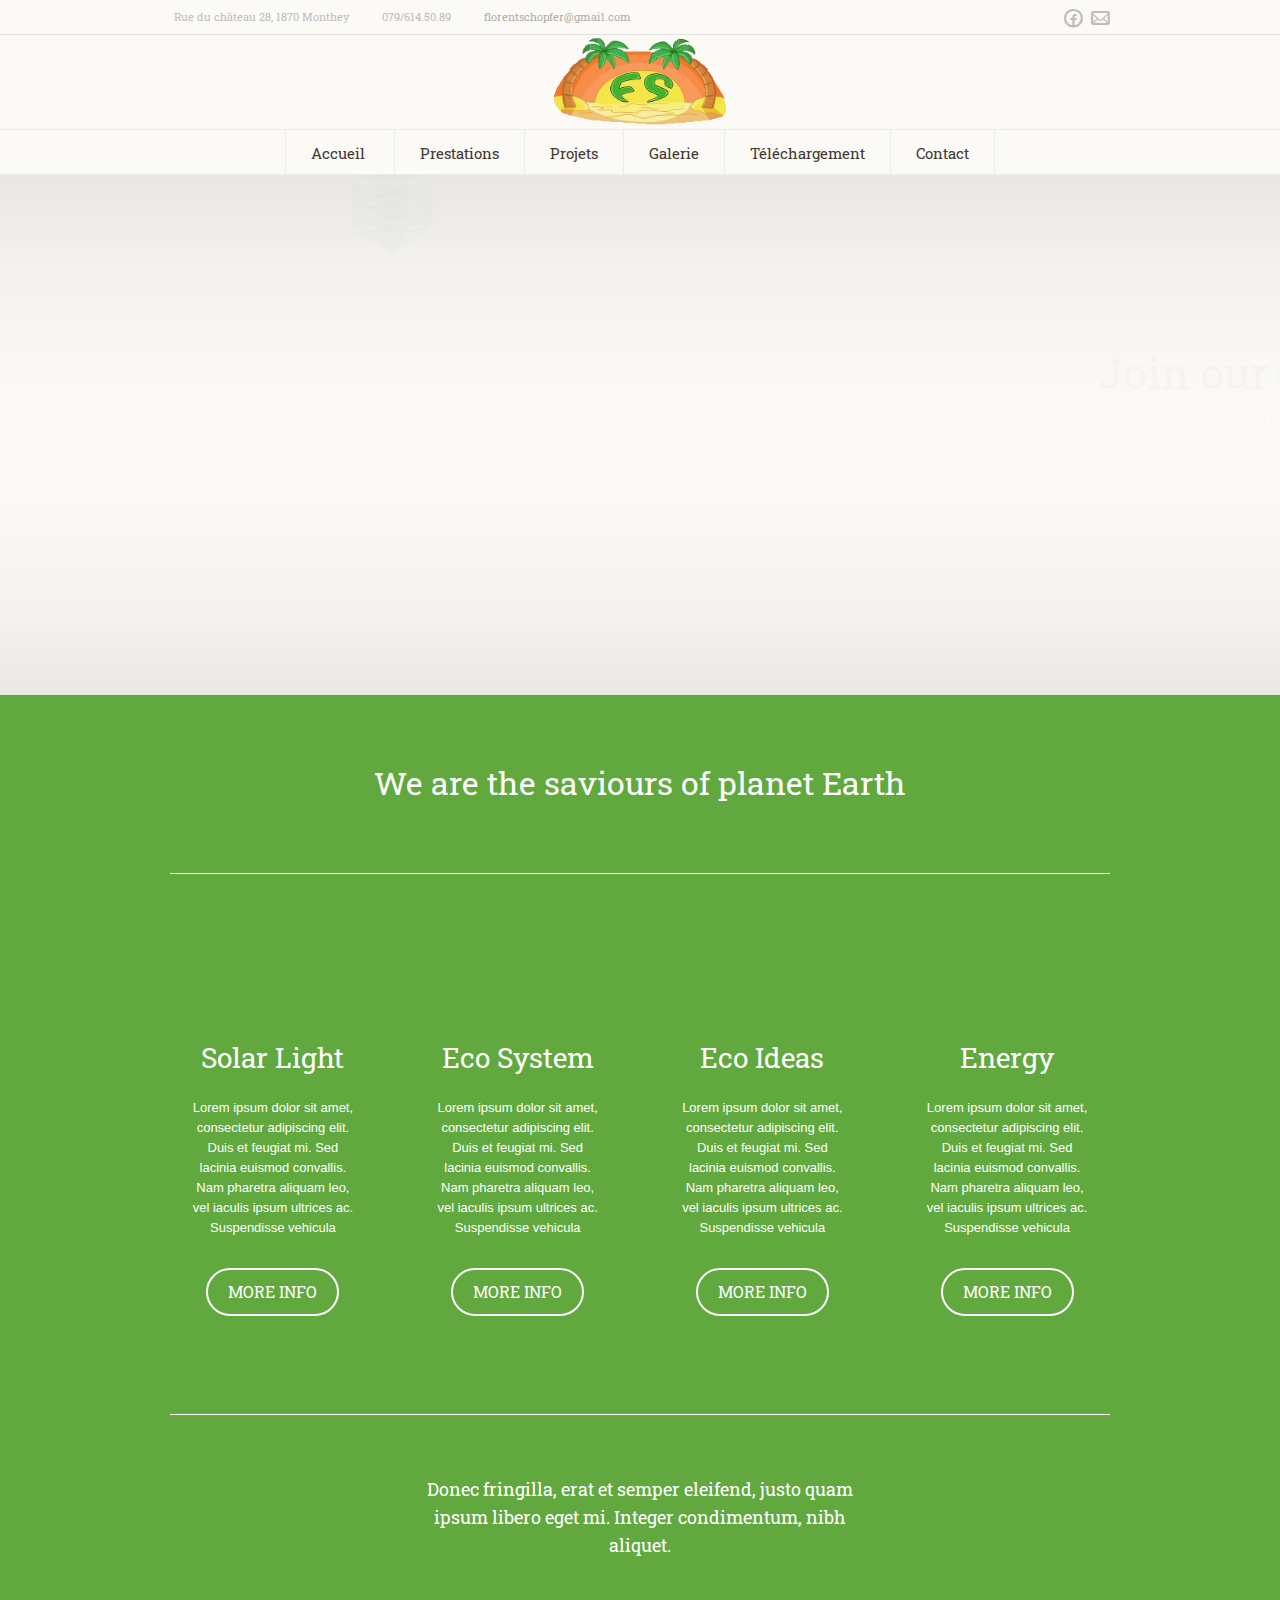
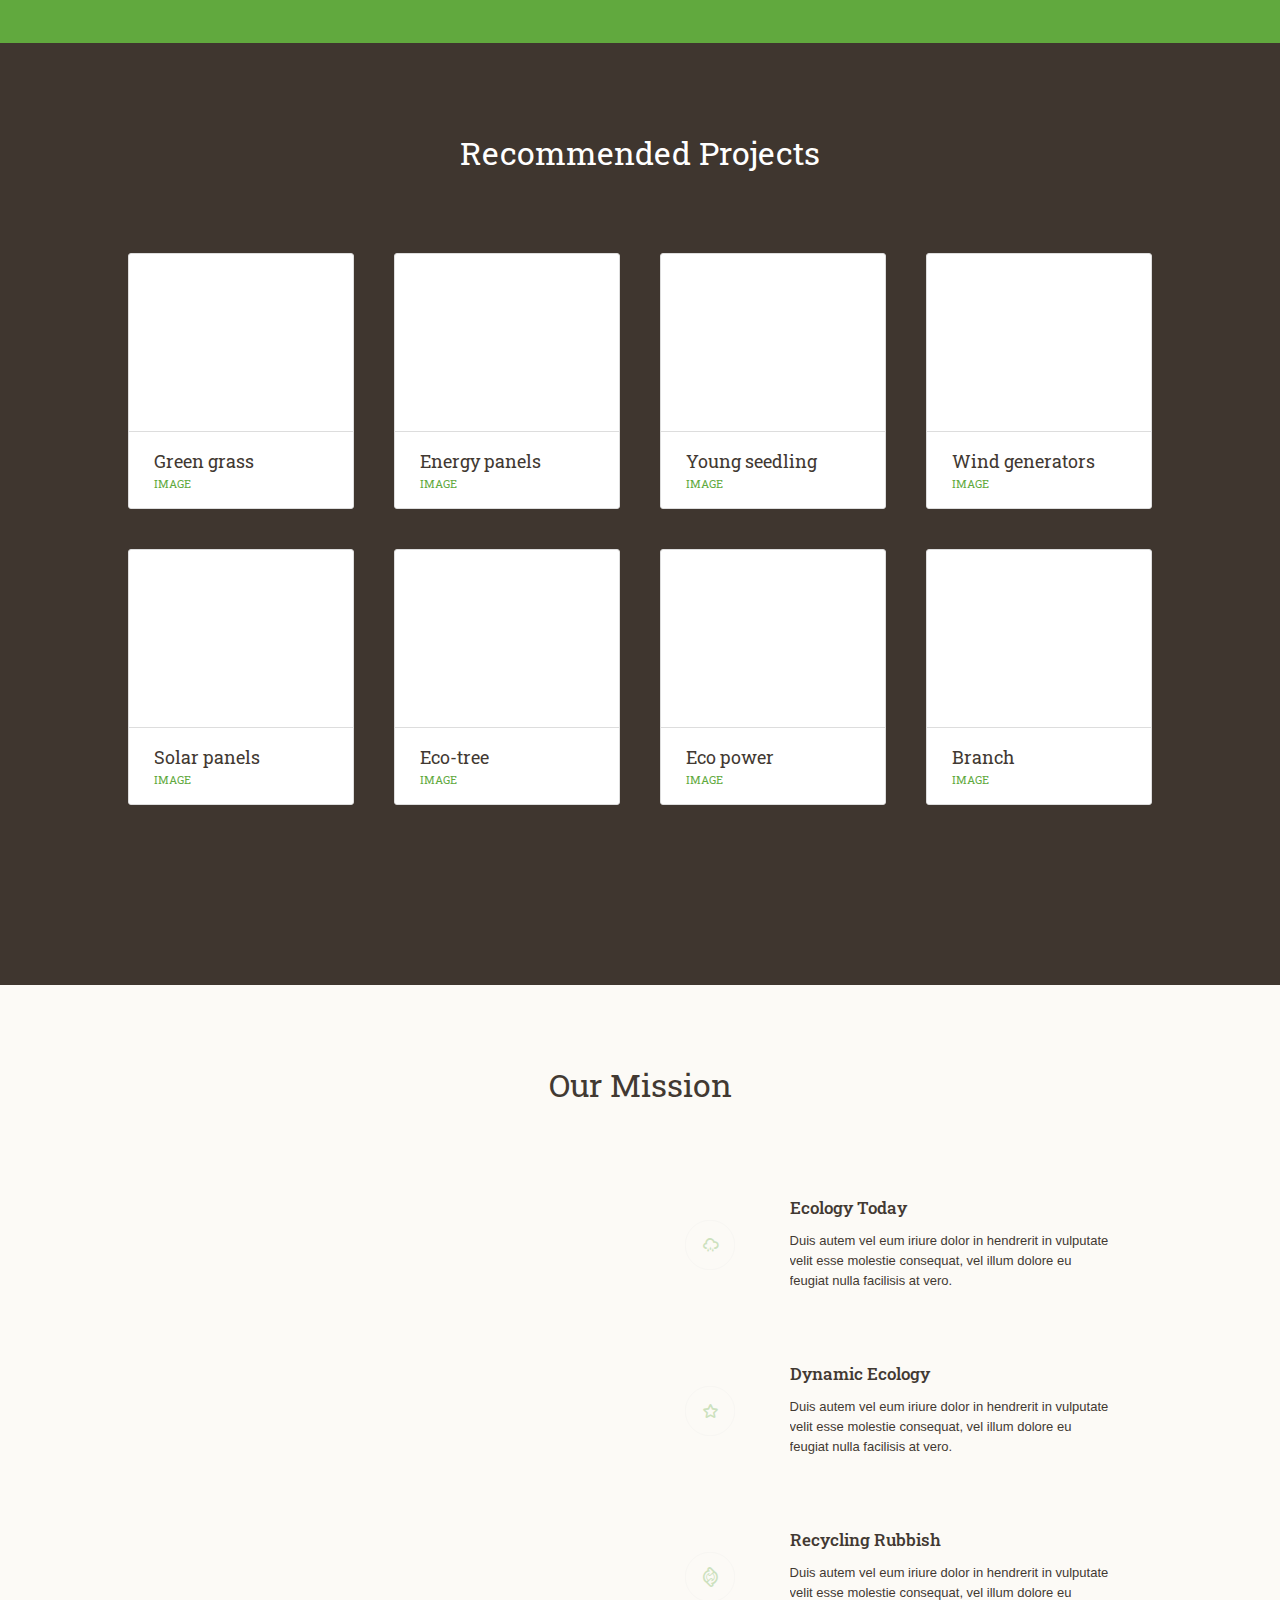
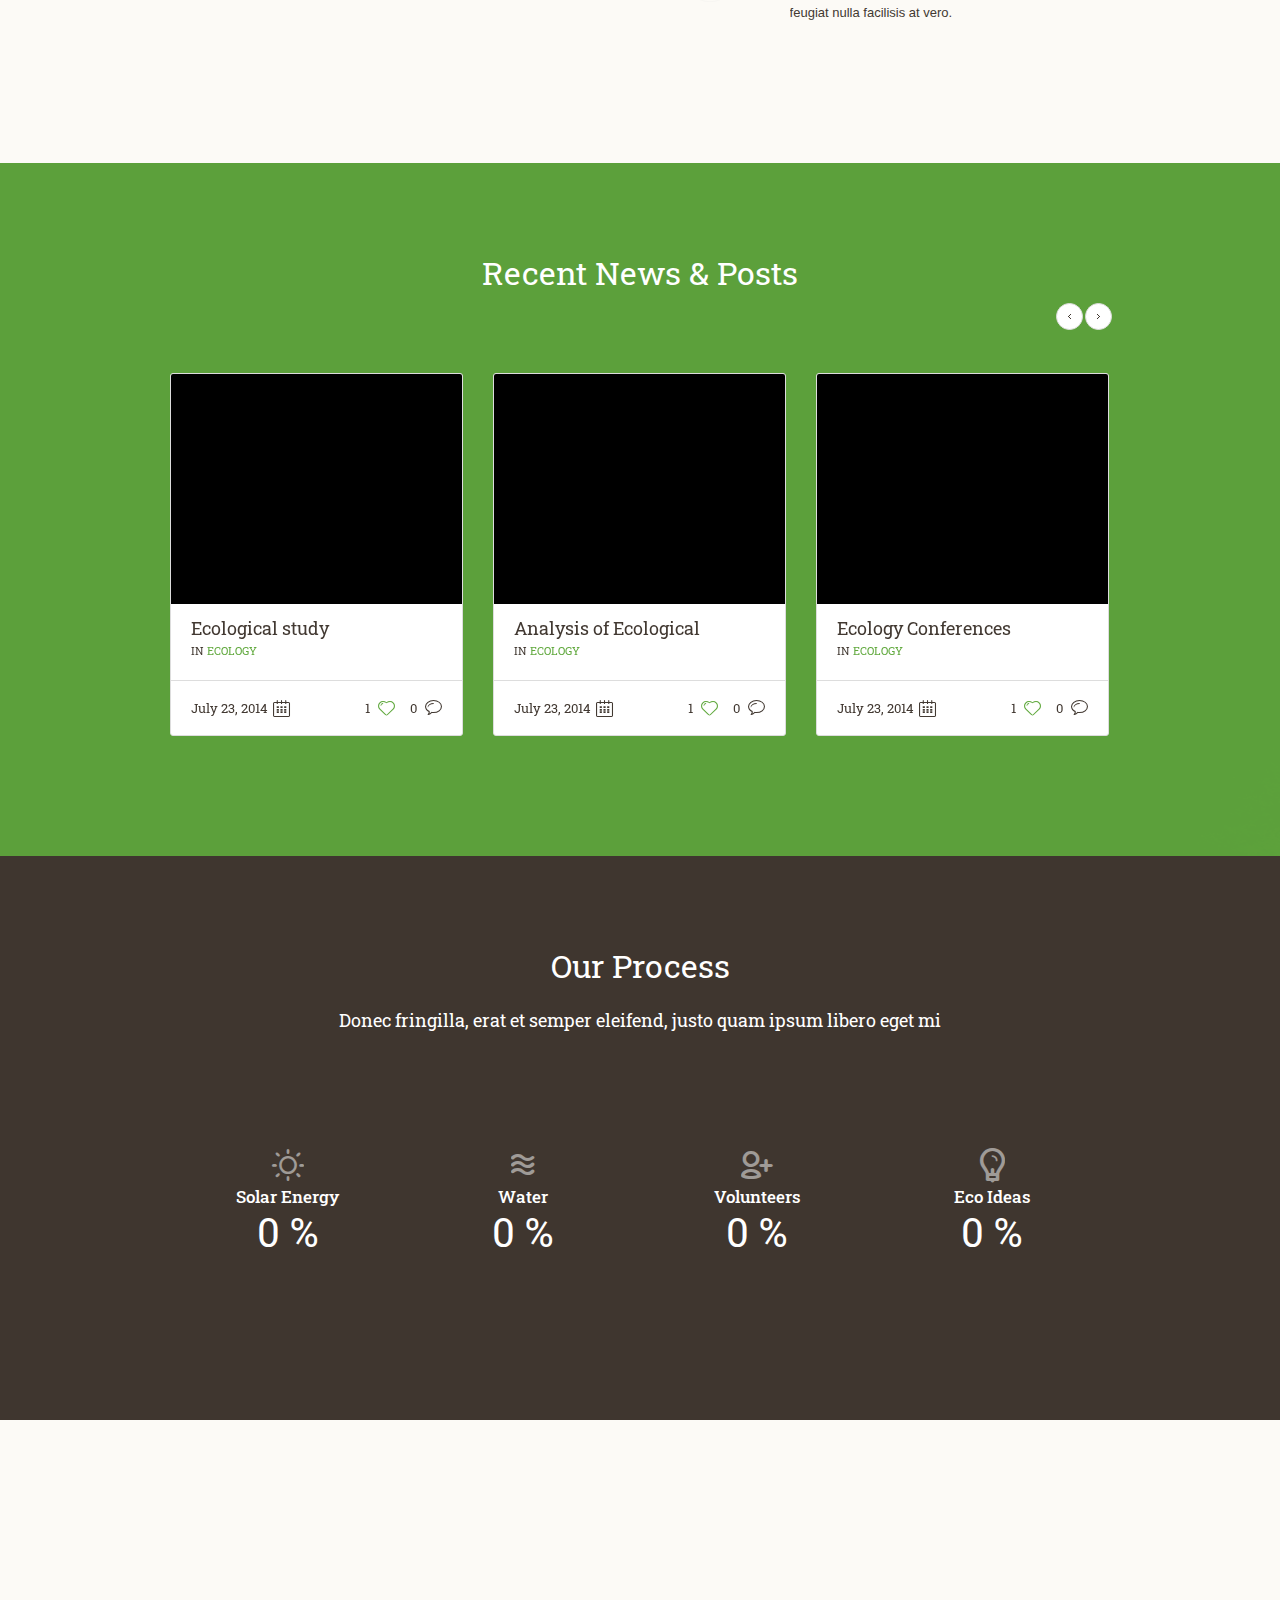
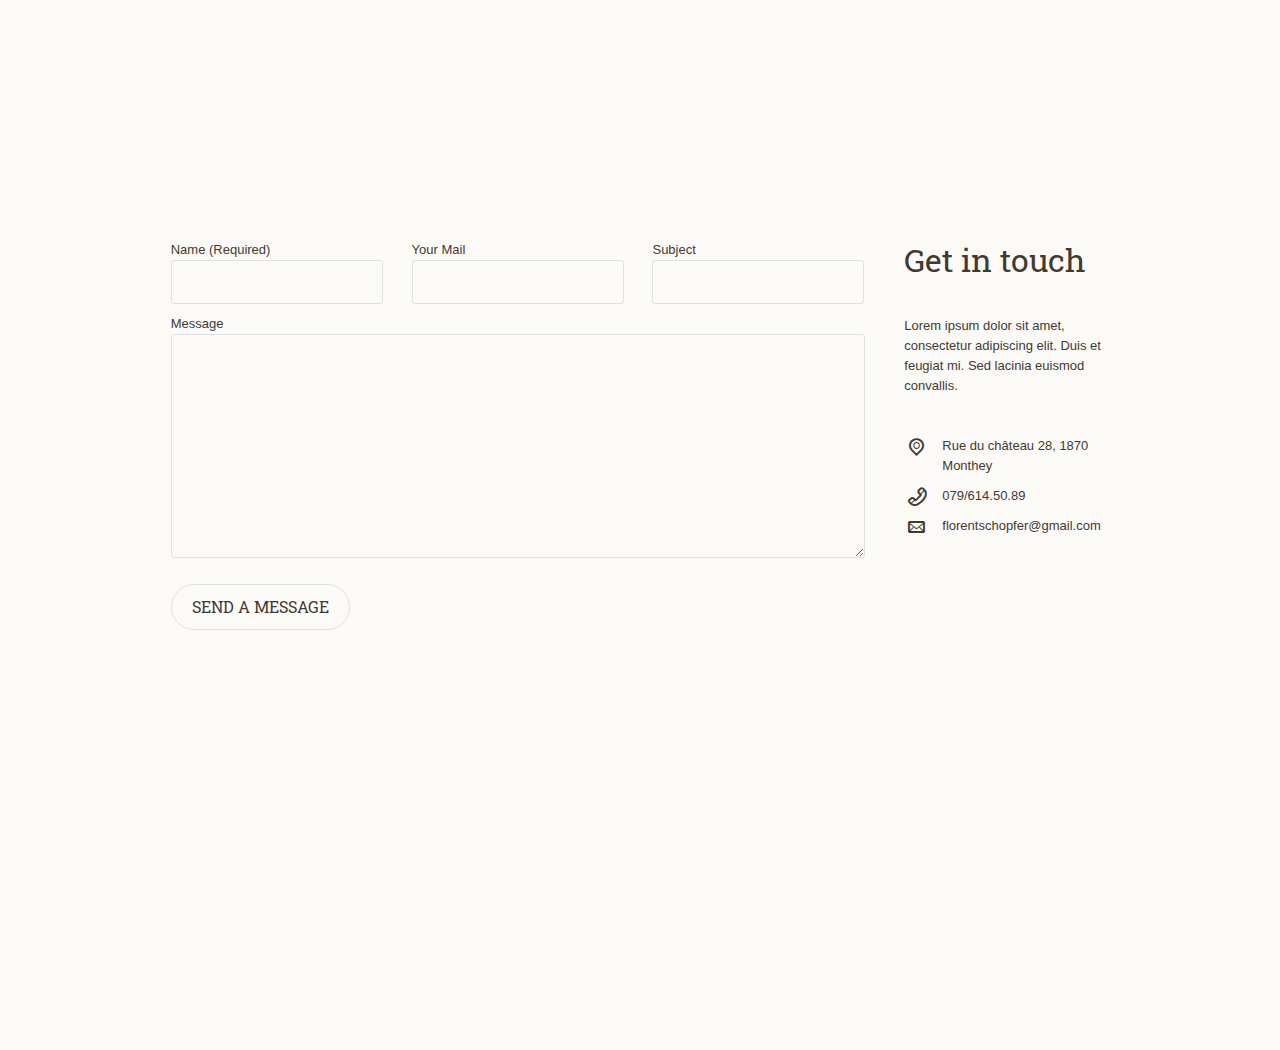
==== index.html @ 7531df8f "Add one page boilerplate" ====
<!DOCTYPE html>
<!--[if IE 8]>
<html class="ie ie8" lang="en-US">
<![endif]-->
<!--[if !(IE 8)]><!-->
<html lang="en-US" class="cmsms_html">
<!--<![endif]-->
	<head>
		<meta charset="UTF-8" />
		<meta name="viewport" content="width=device-width, initial-scale=1, maximum-scale=1" />
		<link rel="shortcut icon" href="img/favicon-2.jpg" type="image/x-icon" />

		<title>Florent Schopfer Paysagiste | Home</title>

		<link rel='stylesheet' href='LayerSlider/css/layerslider.css' type='text/css' media='all' />
		<link rel='stylesheet' href='http://fonts.googleapis.com/css?family=Lato:100,300,regular,700,900%7COpen+Sans:300%7CIndie+Flower:regular%7COswald:300,regular,700&#038;subset=latin,latin-ext' type='text/css' media='all' />
		<link rel='stylesheet' href='css/settings.css' type='text/css' media='all' />
		<link rel='stylesheet' href='css/style.css' type='text/css' media='screen, print' />
		<link rel='stylesheet' href='css/adaptive.css' type='text/css' media='screen, print' />
		<link rel='stylesheet' href='css/retina.css' type='text/css' media='screen' />
		<link rel='stylesheet' href='css/ilightbox.css' type='text/css' media='all' />
		<link rel='stylesheet' href='css/ilightbox-skins/dark-skin.css' type='text/css' media='screen' />
		<link rel='stylesheet' href='css/fontello.css' type='text/css' media='screen' />
		<link rel='stylesheet' href='css/animate.css' type='text/css' media='screen' />
		<link rel='stylesheet' href='css/jquery.isotope.css' type='text/css' media='screen' />
		<!--[if lte IE 9]>
			<link rel='stylesheet' href='css/ie.css' type='text/css' media='screen' />
			<link rel='stylesheet' href='css/econature_fonts_2.css' type='text/css' media='screen' />
			<link rel='stylesheet' href='css/econature_colors_primary_2.css' type='text/css' media='screen' />
			<link rel='stylesheet' href='css/econature_colors_secondary_2.css' type='text/css' media='screen' />
		<![endif]-->

		<link rel='stylesheet' href='css/econature_2.css' type='text/css' media='screen' />
		<link rel='stylesheet' href='http://fonts.googleapis.com/css?family=Roboto+Slab%3A300%2C400%2C700&#038;ver=4.2.1' type='text/css' media='all' />

		<script type='text/javascript' src='js/jquery.js'></script>
		<script type='text/javascript' src='js/jquery-migrate.min.js'></script>

		<style type="text/css">
			.header_mid_inner .logo {
				position:static;
			}

			#footer.cmsms_footer_default .footer_inner {
				min-height:350px;
			}

			.fixed_footer #main {
				margin-bottom:350px;
			}

			#cmsms_row_55476f7fd813b .cmsms_row_outer_parent {
				padding-top: 0px;
			}

			#cmsms_row_55476f7fd813b .cmsms_row_outer_parent {
				padding-bottom: 0px;
			}

			#cmsms_row_55476f7fd813b .cmsms_row_inner.cmsms_row_fullwidth {
				padding-left:0%;
			}
			#cmsms_row_55476f7fd813b .cmsms_row_inner.cmsms_row_fullwidth {
				padding-right:0%;
			}

			#cmsms_row_55476f7fe665b {
				background-color: #61a93e;
			}

			#cmsms_row_55476f7fe665b .cmsms_row_outer_parent {
				padding-top: 68px;
			}

			#cmsms_row_55476f7fe665b .cmsms_row_outer_parent {
				padding-bottom: 30px;
			}

			#cmsms_heading_55476f7fe6836, #cmsms_heading_55476f7fe6836 a {
				font-size:32px;
				text-align:center;
				font-weight:400;
				font-style:normal;
				margin-top:0px;
				margin-bottom:20px;
			}

			#cmsms_divider_55476f7fe68c7 {
				padding-top:50px;
				margin-bottom:40px;
			}

			#cmsms_row_55476f7fe69b2 {
				background-color: #61a93e;
			}

			#cmsms_row_55476f7fe69b2 .cmsms_row_outer_parent {
				padding-top: 24px;
			}

			#cmsms_row_55476f7fe69b2 .cmsms_row_outer_parent {
				padding-bottom: 68px;
			}


			#cmsms_icon_box_55476f7fe6b9f .cmsms_button {
				font-weight:400;
				font-style:normal;
				border-width:2px;
				border-style:solid;
			}

			#cmsms_icon_box_55476f7fe6b9f .cmsms_button:hover {
			}

			#cmsms_icon_box_55476f7fe6e13 .cmsms_button {
				font-weight:400;
				font-style:normal;
				border-width:2px;
				border-style:solid;
			}
			#cmsms_icon_box_55476f7fe6e13 .cmsms_button:hover {
			}

			#cmsms_icon_box_55476f7fe7085 .cmsms_button {
				font-weight:400;
				font-style:normal;
				border-width:2px;
				border-style:solid;
			}

			#cmsms_icon_box_55476f7fe72ea .cmsms_button {
				font-weight:400;
				font-style:normal;
				border-width:2px;
				border-style:solid;
			}

			#cmsms_row_55476f7fe7477 {
				background-color: #61a93e;
			}

			#cmsms_row_55476f7fe7477 .cmsms_row_outer_parent {
				padding-top: 0px;
			}

			#cmsms_row_55476f7fe7477 .cmsms_row_outer_parent {
				padding-bottom: 60px;
			}


			#cmsms_divider_55476f7fe760f {
				padding-top:0px;
				margin-bottom:0px;
			}

			#cmsms_row_55476f7fe76ce {
				background-color: #61a93e;
			}

			#cmsms_row_55476f7fe76ce .cmsms_row_outer_parent {
				padding-top: 0px;
			}

			#cmsms_row_55476f7fe76ce .cmsms_row_outer_parent {
				padding-bottom: 64px;
			}

			#cmsms_heading_55476f7fe78b6, #cmsms_heading_55476f7fe78b6 a {
				text-align:center;
				font-weight:400;
				font-style:normal;
				margin-top:0px;
				margin-bottom:20px;
			}

			#cmsms_row_55476f7fe79d9 {
				background-image: url(img/images/parallax.jpg);
				background-position: top center;
				background-repeat: no-repeat;
				background-attachment: scroll;
				background-size: cover;
			}

			#cmsms_row_55476f7fe79d9 .cmsms_row_outer_parent {
				padding-top: 90px;
			}

			#cmsms_row_55476f7fe79d9 .cmsms_row_outer_parent {
				padding-bottom: 140px;
			}

			#cmsms_row_55476f7fe79d9 .cmsms_row_overlay {
				background-color: #423932;
				opacity: 0.95;
			}

			#cmsms_row_55476f7fe79d9 .cmsms_row_inner.cmsms_row_fullwidth {
				padding-left:10%;
			}

			#cmsms_row_55476f7fe79d9 .cmsms_row_inner.cmsms_row_fullwidth {
				padding-right:10%;
			}

			#cmsms_heading_55476f7fe8035, #cmsms_heading_55476f7fe8035 a {
				color:#ffffff; color:rgba(255, 255, 255, 1);
				font-size:32px;
				text-align:center;
				font-weight:400;
				font-style:normal;
				margin-top:0px;
				margin-bottom:80px;
			}

			#cmsms_row_55476f800297b .cmsms_row_outer_parent {
				padding-top: 80px;
			}

			#cmsms_row_55476f800297b .cmsms_row_outer_parent {
				padding-bottom: 50px;
			}

			#cmsms_heading_55476f8002b57, #cmsms_heading_55476f8002b57 a {
				color:#423932; color:rgba(66, 57, 50, 1);
				font-size:32px;
				text-align:center;
				font-weight:400;
				font-style:normal;
				margin-top:0px;
				margin-bottom:20px;
			}

			#cmsms_row_55476f8002c47 .cmsms_row_outer_parent {
				padding-top: 20px;
			}

			#cmsms_row_55476f8002c47 .cmsms_row_outer_parent {
				padding-bottom: 120px;
			}


			#cmsms_icon_list_items_55476f8003424.cmsms_icon_list_items .cmsms_icon_list_item:before {
				left:49.5px;
			}

			#cmsms_icon_list_items_55476f8003424.cmsms_icon_list_type_block .cmsms_icon_list_item:before {
				width:1px;
			}

			#cmsms_icon_list_items_55476f8003424 .cmsms_icon_list_icon {
				border-width:1px;
				width:100px;
				height:100px;
				-webkit-border-radius:50%;
				-moz-border-radius:50%;
				border-radius:50%;
			}

			#cmsms_icon_list_items_55476f8003424 .cmsms_icon_list_icon:before {
				font-size:30px;
				line-height:98px;
			}

			.cmsms_icon_list_items.cmsms_color_type_icon #cmsms_icon_list_item_55476f8003526 .cmsms_icon_list_icon:before {
				color:#61a93e;
			}

			.cmsms_icon_list_items.cmsms_color_type_icon #cmsms_icon_list_item_55476f8003526:hover .cmsms_icon_list_icon {
				background-color:#61a93e;
			}

			.cmsms_icon_list_items.cmsms_color_type_icon #cmsms_icon_list_item_55476f8003526:hover .cmsms_icon_list_icon:before {
				color:inherit;
			}

			.cmsms_icon_list_items.cmsms_color_type_icon #cmsms_icon_list_item_55476f8003629 .cmsms_icon_list_icon:before {
				color:#61a93e;
			}

			.cmsms_icon_list_items.cmsms_color_type_icon #cmsms_icon_list_item_55476f8003629:hover .cmsms_icon_list_icon {
				background-color:#61a93e;
			}

			.cmsms_icon_list_items.cmsms_color_type_icon #cmsms_icon_list_item_55476f8003629:hover .cmsms_icon_list_icon:before {
				color:inherit;
			}

			.cmsms_icon_list_items.cmsms_color_type_icon #cmsms_icon_list_item_55476f800372e .cmsms_icon_list_icon:before {
				color:#61a93e;
			}

			.cmsms_icon_list_items.cmsms_color_type_icon #cmsms_icon_list_item_55476f800372e:hover .cmsms_icon_list_icon {
				background-color:#61a93e;
			}

			.cmsms_icon_list_items.cmsms_color_type_icon #cmsms_icon_list_item_55476f800372e:hover .cmsms_icon_list_icon:before {
				color:inherit;
			}

			#cmsms_row_55476f8003957 {
				background-color: #61a93e;
				background-image: url(img/images/parallax_wood.jpg);
				background-position: top center;
				background-repeat: no-repeat;
				background-attachment: scroll;
				background-size: cover;
			}

			#cmsms_row_55476f8003957 .cmsms_row_outer_parent {
				padding-top: 90px;
			}

			#cmsms_row_55476f8003957 .cmsms_row_outer_parent {
				padding-bottom: 100px;
			}

			#cmsms_row_55476f8003957 .cmsms_row_overlay {
				background-color: #61a93e;
				opacity: 0.95;
			}

			#cmsms_heading_55476f8003fc4, #cmsms_heading_55476f8003fc4 a {
				color:#ffffff; color:rgba(255, 255, 255, 1);
				font-size:32px;
				text-align:center;
				font-weight:400;
				font-style:normal;
				margin-top:0px;
				margin-bottom:0px;
			}

			#cmsms_row_55476f80157ce {
				background-image: url(img/images/parallax_two.jpg);
				background-position: top center;
				background-repeat: no-repeat;
				background-attachment: scroll;
				background-size: cover;
			}

			#cmsms_row_55476f80157ce .cmsms_row_outer_parent {
				padding-top: 90px;
			}

			#cmsms_row_55476f80157ce .cmsms_row_outer_parent {
				padding-bottom: 100px;
			}

			#cmsms_row_55476f80157ce .cmsms_row_overlay {
				background-color: #423932;
				opacity: 0.95;
			}

			#cmsms_heading_55476f8015e36, #cmsms_heading_55476f8015e36 a {
				color:#ffffff; color:rgba(255, 255, 255, 1);
				font-size:32px;
				text-align:center;
				font-weight:400;
				font-style:normal;
				margin-top:0px;
				margin-bottom:20px;
			}

			#cmsms_heading_55476f8015ee5, #cmsms_heading_55476f8015ee5 a {
				color:#ffffff; color:rgba(255, 255, 255, 1);
				text-align:center;
				font-weight:400;
				font-style:normal;
				margin-top:0px;
				margin-bottom:80px;
			}

			#cmsms_row_55476f8016320 .cmsms_row_outer_parent {
				padding-top: 0px;
			}

			#cmsms_row_55476f8016320 .cmsms_row_outer_parent {
				padding-bottom: 0px;
			}

			#cmsms_row_55476f8016320 .cmsms_row_inner.cmsms_row_fullwidth {
				padding-left:0%;
			}
			#cmsms_row_55476f8016320 .cmsms_row_inner.cmsms_row_fullwidth {
				padding-right:0%;
			}

			#google_map_55476f8016594{
				height: 370px;
			}

			#cmsms_row_55476f8016670 .cmsms_row_outer_parent {
				padding-top: 50px;
			}

			#cmsms_row_55476f8016670 .cmsms_row_outer_parent {
				padding-bottom: 60px;
			}

			#cmsms_heading_55476f8017383, #cmsms_heading_55476f8017383 a {
				font-size:32px;
				text-align:left;
				font-weight:400;
				font-style:normal;
				margin-top:0px;
				margin-bottom:36px;
			}

			#cmsms_divider_55476f801749b {
				padding-top:0px;
				margin-bottom:20px;
			}
			 #cmsms_icon_list_items_55476f8017515 {
				padding-left:38px;
			}

			#cmsms_icon_list_items_55476f8017515 .cmsms_icon_list_item:before {
				font-size:18px;
				left:-38px;
			}
		</style>
	</head>
	<body>
	<!-- _________________________ Start Page _________________________ -->
	<div id="page" class="csstransition cmsms_liquid fixed_header fixed_footer enable_header_top enable_header_bottom enable_header_centered hfeed site">
		<!-- _________________________ Start Main _________________________ -->
		<div id="main">
		<!-- _________________________ Start Header _________________________ -->
			<header id="header">
				<div class="header_top" data-height="35">
					<div class="header_top_outer">
						<div class="header_top_inner">
							<div class="header_top_right"><div class="header_top_aligner"></div>
								<div class="social_wrap">
									<div class="social_wrap_inner">
										<ul>
											<li><a href="https://www.facebook.com/florentschopferpaysagiste" class="cmsms-icon-facebook-circled-1" title=""></a></li>
											<li><a href="#" class="cmsms-icon-mail" title=""></a></li>
										</ul>
									</div>
								</div>
							</div>
							<div class="header_top_left">
								<div class="header_top_aligner"></div>
								<div class="meta_wrap">
									<div class="">
										Rue du château 28, <span class="postal-code">1870</span> <span class="locality">Monthey</span>
									</div>
									<div class="">079/614.50.89</div>
									<div class=""><a href="mailto:florentschopfer@gmail.com">florentschopfer@gmail.com</a></div>
								</div>
							</div>
							<div class="cl"></div>
						</div>
					</div>
					<div class="header_top_but closed">
						<span class="cmsms_bot_arrow">
							<span></span>
						</span>
					</div>
				</div>
				<div class="header_mid" data-height="95">
					<div class="header_mid_outer">
						<div class="header_mid_inner">
							<div class="logo_wrap">
								<a href="onepage-index.html" title="Eco Nature OnePage" class="logo">
									<img src="img/logo2.png" alt="Eco Nature OnePage" />
									<img class="logo_retina" src="img/logo-big2.png" alt="Eco Nature OnePage" width="177" height="40" />
								</a>
							</div>
						</div>
					</div>
				</div>
				<div class="header_bot" data-height="45">
					<div class="header_bot_outer">
						<div class="header_bot_inner">
							<div class="resp_nav_wrap">
								<div class="resp_nav_wrap_inner">
									<div class="resp_nav_content">
										<a class="responsive_nav cmsms-icon-menu-2" href="javascript:void(0);"></a>
									</div>
								</div>
							</div>
							<!-- _________________________ Start Navigation _________________________ -->
							<nav role="navigation">
								<div class="menu-one-page-container">
									<ul id="navigation" class="navigation">
										<li class="menu-item">
											<a href="#home">
												<span>Accueil</span>
											</a>
											<ul class="sub-menu">
												<li class="current_page_item"><a href="index.html"><span>Présentation</span></a></li>
												<li><a href="onepage-index.html"><span>Qualifications</span></a></li>
											</ul>
										</li>
										<li class="menu-item"><a href="#about"><span>Prestations</span></a></li>
										<li class="menu-item"><a href="#projects"><span>Projets</span></a></li>
										<li class="menu-item"><a href="#mission"><span>Galerie</span></a></li>
										<li class="menu-item"><a href="#posts"><span>Téléchargement</span></a></li>
										<li class="menu-item"><a href="#contacts"><span>Contact</span></a></li>
									</ul>
								</div>
								<div class="cl"></div>
							</nav>
							<!-- _________________________ Finish Navigation _________________________ -->
						</div>
					</div>
				</div>
			</header>
		<!-- _________________________ Finish Header _________________________ -->
		<!-- _________________________ Start Middle _________________________ -->
			<div id="middle">
				<div class="middle_inner">
			<!--_________________________ Start Content _________________________ -->
					<div id="cmsms_row_55476f7fd813b" class="cmsms_row cmsms_color_scheme_default">
						<div id="home" class="cmsms_row_outer_parent">
							<div class="cmsms_row_outer">
								<div class="cmsms_row_inner cmsms_row_fullwidth">
									<div class="cmsms_row_margin">
										<div class="cmsms_column one_first">
											<div class="cmsms_slider">
												<script type="text/javascript">var lsjQuery = jQuery;</script>
												<script type="text/javascript">
													lsjQuery(document).ready(function(){
														if(typeof lsjQuery.fn.layerSlider == "undefined") { lsShowNotice('layerslider_1','jquery'); }
															else { lsjQuery("#layerslider_1").layerSlider({
																navStartStop: false,
																navButtons: false,
																showCircleTimer: false,
																skinsPath: 'LayerSlider/assets/skins/'
															})}
													});
												</script>
												<div id="layerslider_1" class="ls-wp-container" style="width:1920px;height:780px;margin:0 auto;">
													<div class="ls-slide" data-ls="slidedelay:9500;transition2d:5;">
														<img src="LayerSlider/img/blank.gif" data-src="LayerSlider/img/eco.jpg" class="ls-bg" alt="eco" />
														<div class="ls-l" style="top:412px;left:888px;padding-top:15px;padding-right:25px;padding-bottom:15px;padding-left:25px;font-family:roboto slab;font-size:14px;color:#ffffff;background:#61a93e;border-radius:500px;white-space: nowrap;" data-ls="offsetxin:0;offsetyin:600;durationin:3000;delayin:5000;offsetxout:0;">GO SHOP!</div>
														<img class="ls-l" style="top:115px;left:436px;white-space: nowrap;" data-ls="offsetxin:0;offsetyin:-500;durationin:2500;offsetxout:-800;durationout:3800;showuntil:1400;" src="LayerSlider/img/blank.gif" data-src="LayerSlider/img/light.png" alt="">
														<p class="ls-l" style="top:255px;left:845px;font-family:roboto slab;font-size:64px;color:#61a93e;white-space: nowrap;" data-ls="offsetxin:0;offsetyin:-3000;durationin:3000;delayin:5000;offsetxout:0;">Shop</p>
														<p class="ls-l" style="top:347px;left:387px;font-family:roboto slab;font-size:30px;color:#423932;white-space: nowrap;" data-ls="offsetxin:-2000;durationin:3000;delayin:5000;offsetxout:0;">Charity shops help raise millions of dollars </p>
														<p class="ls-l" style="top:251px;left:604px;font-family:roboto slab;font-size:64px;color:#423932;white-space: nowrap;" data-ls="offsetxin:-2000;durationin:3000;delayin:5000;offsetxout:0;">Charity </p>
														<img class="ls-l" style="top:141px;left:1098px;white-space: nowrap;" data-ls="offsetyin:-800;durationin:3000;delayin:5000;offsetxout:0;" src="LayerSlider/img/blank.gif" data-src="LayerSlider/img/t-shirts_eco.png" alt="">
														<img class="ls-l" style="top:644px;left:1158px;white-space: nowrap;" data-ls="offsetxin:0;durationin:3000;delayin:5000;offsetxout:0;" src="LayerSlider/img/blank.gif" data-src="LayerSlider/img/shadow.png" alt="">
														<div class="ls-l layer_button" style="top:416px;left:864px;padding-top:15px;padding-right:25px;padding-bottom:15px;padding-left:25px;font-family:roboto slab;font-size:14px;color:#ffffff;background:#61a93e;border-radius:500px;white-space: nowrap;" data-ls="offsetxin:0;offsetyin:400;durationin:3400;offsetyout:1000;durationout:1500;showuntil:2000;">DONATE NOW!</div>
														<p class="ls-l" style="top:254px;left:867px;font-family:roboto slab;font-size:64px;color:#423932;white-space: nowrap;" data-ls="offsetxin:800;durationin:2500;offsetxout:0;offsetyout:-1000;durationout:3000;showuntil:2000;">Join our </p>
														<p class="ls-l" style="top:256px;left:1133px;font-family:roboto slab;font-size:64px;color:#61a93e;white-space: nowrap;" data-ls="offsetxin:800;durationin:2500;offsetxout:0;offsetyout:-1000;durationout:3000;showuntil:2000;">Campaign!</p>
														<p class="ls-l" style="top:342px;left:866px;font-family:roboto slab;font-size:36px;color:#423932;white-space: nowrap;" data-ls="offsetxin:1000;durationin:3000;offsetxout:1000;durationout:2000;showuntil:2000;">Donation so far: </p>
														<p class="ls-l" style="top:343px;left:1144px;font-family:roboto slab;font-size:36px;color:#61a93e;white-space: nowrap;" data-ls="offsetxin:0;offsetyin:1000;durationin:3000;skewxin:45;scalexin:0;scaleyin:0;offsetxout:1000;durationout:2000;showuntil:2000;">$450 000</p>
														<img class="ls-l" style="top:646px;left:459px;white-space: nowrap;" data-ls="offsetxin:0;durationin:3800;offsetxout:0;durationout:2000;showuntil:200;" src="LayerSlider/img/blank.gif" data-src="LayerSlider/img/shadow.png" alt="">
														<img class="ls-l" style="top:68px;left:69px;white-space: nowrap;" data-ls="offsetxin:0;durationin:2500;offsetxout:0;parallaxlevel:2;" src="LayerSlider/img/blank.gif" data-src="LayerSlider/img/cloud-one.png" alt="">
														<img class="ls-l" style="top:97px;left:645px;white-space: nowrap;" data-ls="offsetxin:0;durationin:3000;offsetxout:0;parallaxlevel:2;" src="LayerSlider/img/blank.gif" data-src="LayerSlider/img/cloud-two.png" alt="">
														<img class="ls-l" style="top:29px;left:1344px;white-space: nowrap;" data-ls="offsetxin:0;durationin:3500;offsetxout:0;parallaxlevel:2;" src="LayerSlider/img/blank.gif" data-src="LayerSlider/img/cloud-one.png" alt="">
													</div>
													<div class="ls-slide" data-ls="slidedelay:9000;transition2d:5;">
														<img src="LayerSlider/img/blank.gif" data-src="LayerSlider/img/eco.jpg" class="ls-bg" alt="eco" />
														<div class="ls-l" style="top:412px;left:888px;padding-top:15px;padding-right:25px;padding-bottom:15px;padding-left:25px;font-family:roboto slab;font-size:14px;color:#ffffff;background:#61a93e;border-radius:500px;white-space: nowrap;" data-ls="offsetxin:0;offsetyin:600;durationin:3000;delayin:5000;offsetxout:0;">GO SHOP!</div>
														<img class="ls-l" style="top:115px;left:436px;white-space: nowrap;" data-ls="offsetxin:0;offsetyin:-500;durationin:2500;offsetxout:-800;durationout:3800;showuntil:1400;" src="LayerSlider/img/blank.gif" data-src="LayerSlider/img/light.png" alt="">
														<p class="ls-l" style="top:255px;left:845px;font-family:roboto slab;font-size:64px;color:#61a93e;white-space: nowrap;" data-ls="offsetxin:0;offsetyin:-3000;durationin:3000;delayin:5000;">Shop</p>
														<p class="ls-l" style="top:347px;left:387px;font-family:roboto slab;font-size:30px;color:#423932;white-space: nowrap;" data-ls="offsetxin:-2000;durationin:3000;delayin:5000;offsetxout:0;">Charity shops help raise millions of dollars </p>
														<p class="ls-l" style="top:251px;left:604px;font-family:roboto slab;font-size:64px;color:#423932;white-space: nowrap;" data-ls="offsetxin:-2000;durationin:3000;delayin:5000;offsetxout:0;">Charity </p>
														<img class="ls-l" style="top:141px;left:1098px;white-space: nowrap;" data-ls="offsetyin:-800;durationin:3000;delayin:5000;offsetxout:0;" src="LayerSlider/img/blank.gif" data-src="LayerSlider/img/t-shirts_eco.png" alt="">
														<img class="ls-l" style="top:644px;left:1158px;white-space: nowrap;" data-ls="offsetxin:0;durationin:17000;" src="LayerSlider/img/blank.gif" data-src="LayerSlider/img/shadow.png" alt="">
														<div class="ls-l layer_button" style="top:416px;left:864px;padding-top:15px;padding-right:25px;padding-bottom:15px;padding-left:25px;font-family:roboto slab;font-size:14px;color:#ffffff;background:#61a93e;border-radius:500px;white-space: nowrap;" data-ls="offsetxin:0;offsetyin:400;durationin:3400;offsetyout:1000;durationout:1500;showuntil:2000;">DONATE NOW!</div>
														<p class="ls-l" style="top:254px;left:867px;font-family:roboto slab;font-size:64px;color:#423932;white-space: nowrap;" data-ls="offsetxin:800;durationin:2500;offsetxout:0;offsetyout:-1000;durationout:3000;showuntil:2000;">Join our </p>
														<p class="ls-l" style="top:256px;left:1133px;font-family:roboto slab;font-size:64px;color:#61a93e;white-space: nowrap;" data-ls="offsetxin:800;durationin:2500;offsetxout:0;offsetyout:-1000;durationout:3000;showuntil:2000;">Campaign!</p>
														<p class="ls-l" style="top:342px;left:866px;font-family:roboto slab;font-size:36px;color:#423932;white-space: nowrap;" data-ls="offsetxin:1000;durationin:3000;offsetxout:1000;durationout:2000;showuntil:2000;">Donation so far: </p>
														<p class="ls-l" style="top:343px;left:1144px;font-family:roboto slab;font-size:36px;color:#61a93e;white-space: nowrap;" data-ls="offsetxin:0;offsetyin:1000;durationin:3000;skewxin:45;scalexin:0;scaleyin:0;offsetxout:1000;durationout:2000;showuntil:2000;">$450 000</p>
														<img class="ls-l" style="top:646px;left:459px;white-space: nowrap;" data-ls="offsetxin:0;durationin:3800;offsetxout:0;durationout:2000;showuntil:200;" src="LayerSlider/img/blank.gif" data-src="LayerSlider/img/shadow.png" alt="">
														<img class="ls-l" style="top:68px;left:69px;white-space: nowrap;" data-ls="offsetxin:0;durationin:2500;parallaxlevel:2;" src="LayerSlider/img/blank.gif" data-src="LayerSlider/img/cloud-one.png" alt="">
														<img class="ls-l" style="top:97px;left:645px;white-space: nowrap;" data-ls="offsetxin:0;durationin:3000;parallaxlevel:2;" src="LayerSlider/img/blank.gif" data-src="LayerSlider/img/cloud-two.png" alt="">
														<img class="ls-l" style="top:29px;left:1344px;white-space: nowrap;" data-ls="offsetxin:0;durationin:3500;parallaxlevel:2;" src="LayerSlider/img/blank.gif" data-src="LayerSlider/img/cloud-one.png" alt="">
													</div>
												</div>
											</div>
										</div>
									</div>
								</div>
							</div>
						</div>
					</div>
					<div id="cmsms_row_55476f7fe665b" class="cmsms_row cmsms_color_scheme_first">
						<div id="about" class="cmsms_row_outer_parent">
							<div class="cmsms_row_outer">
								<div class="cmsms_row_inner">
									<div class="cmsms_row_margin">
										<div class="cmsms_column one_first">
											<h1 id="cmsms_heading_55476f7fe6836" class="cmsms_heading">We are the saviours of planet Earth</h1>
											<div id="cmsms_divider_55476f7fe68c7" class="cmsms_divider solid"></div>
										</div>
									</div>
								</div>
							</div>
						</div>
					</div>
					<div id="cmsms_row_55476f7fe69b2" class="cmsms_row cmsms_color_scheme_first">
						<div class="cmsms_row_outer_parent">
							<div class="cmsms_row_outer">
								<div class="cmsms_row_inner">
									<div class="cmsms_row_margin">
										<div class="cmsms_column one_fourth">
											<div id="cmsms_icon_box_55476f7fe6b9f" class="cmsms_icon_box cmsms_box_centered cmsms-icon-cloud-sun">
												<div class="icon_box_inner">
													<h1>Solar Light</h1>
													<div class="icon_box_text">
														<p>Lorem ipsum dolor sit amet, consectetur adipiscing elit. Duis et feugiat mi. Sed lacinia euismod convallis. Nam pharetra aliquam leo, vel iaculis ipsum ultrices ac. Suspendisse vehicula</p>
													</div>
													<a href="#" class="cmsms_button icon_box_button">More info</a>
												</div>
											</div>
										</div>
										<div class="cmsms_column one_fourth">
											<div id="cmsms_icon_box_55476f7fe6e13" class="cmsms_icon_box cmsms_box_centered cmsms-icon-feather-1">
												<div class="icon_box_inner">
													<h1>Eco System</h1>
													<div class="icon_box_text">
														<p>Lorem ipsum dolor sit amet, consectetur adipiscing elit. Duis et feugiat mi. Sed lacinia euismod convallis. Nam pharetra aliquam leo, vel iaculis ipsum ultrices ac. Suspendisse vehicula</p>
													</div>
													<a href="#" class="cmsms_button icon_box_button">More info</a>
												</div>
											</div>
										</div>
										<div class="cmsms_column one_fourth">
											<div id="cmsms_icon_box_55476f7fe7085" class="cmsms_icon_box cmsms_box_centered cmsms-icon-lightbulb-1">
												<div class="icon_box_inner">
													<h1>Eco Ideas</h1>
														<div class="icon_box_text">
														<p>Lorem ipsum dolor sit amet, consectetur adipiscing elit. Duis et feugiat mi. Sed lacinia euismod convallis. Nam pharetra aliquam leo, vel iaculis ipsum ultrices ac. Suspendisse vehicula</p>
														</div>
													<a href="#" class="cmsms_button icon_box_button">More info</a>
												</div>
											</div>
										</div>
										<div class="cmsms_column one_fourth">
											<div id="cmsms_icon_box_55476f7fe72ea" class="cmsms_icon_box cmsms_box_centered cmsms-icon-flash-outline">
												<div class="icon_box_inner">
													<h1>Energy</h1>
													<div class="icon_box_text">
														<p>Lorem ipsum dolor sit amet, consectetur adipiscing elit. Duis et feugiat mi. Sed lacinia euismod convallis. Nam pharetra aliquam leo, vel iaculis ipsum ultrices ac. Suspendisse vehicula</p>
													</div>
													<a href="#" class="cmsms_button icon_box_button">More info</a>
												</div>
											</div>
										</div>
									</div>
								</div>
							</div>
						</div>
					</div>
					<div id="cmsms_row_55476f7fe7477" class="cmsms_row cmsms_color_scheme_first">
						<div class="cmsms_row_outer_parent">
							<div class="cmsms_row_outer">
								<div class="cmsms_row_inner">
									<div class="cmsms_row_margin">
										<div class="cmsms_column one_first">
											<div id="cmsms_divider_55476f7fe760f" class="cmsms_divider solid"></div>
										</div>
									</div>
								</div>
							</div>
						</div>
					</div>
					<div id="cmsms_row_55476f7fe76ce" class="cmsms_row cmsms_color_scheme_first">
						<div class="cmsms_row_outer_parent">
							<div class="cmsms_row_outer">
								<div class="cmsms_row_inner">
									<div class="cmsms_row_margin">
										<div class="cmsms_column one_fourth"></div>
										<div class="cmsms_column one_half">
											<h3 id="cmsms_heading_55476f7fe78b6" class="cmsms_heading">Donec fringilla, erat et semper eleifend, justo quam ipsum libero eget mi. Integer condimentum, nibh aliquet.</h3>
										</div>
										<div class="cmsms_column one_fourth"></div>
									</div>
								</div>
							</div>
						</div>
					</div>
					<div id="cmsms_row_55476f7fe79d9" class="cmsms_row cmsms_color_scheme_second" data-stellar-background-ratio="0.5">
						<div id="projects" class="cmsms_row_outer_parent">
							<div class="cmsms_row_overlay"></div>
							<div class="cmsms_row_outer">
								<div class="cmsms_row_inner cmsms_row_fullwidth">
									<div class="cmsms_row_margin">
										<div class="cmsms_column one_first">
											<h1 id="cmsms_heading_55476f7fe8035" class="cmsms_heading">Recommended Projects</h1>
											<div class="cmsms_wrap_portfolio entry-summary" id="portfolio_55476f7fe80ee" data-meta="title,categories,rollover">
												<script type="text/javascript">
													jQuery(document).ready(function () {
														(function ($) {
															if ($('#portfolio_55476f7fe80ee').find('article').length == '0') {
																return false;
															}


															startPortfolio(
																'55476f7fe80ee',
																'grid',
																'perfect',
																'date',
																'DESC',
																'10',
																''
															);
														} )(jQuery);
													} );
												</script>
												<div class="portfolio grid large_gap perfect cmsms_4">
												<!--_________________________ Start Standard Project _________________________ -->
													<article class="project" data-category="image">
														<div class="project_outer">
															<figure class="cmsms_img_rollover_wrap preloader">
																<img width="580" height="460" src="img/images/Green-Grass-small.jpg" class="full-width" alt="Green grass" title="Green grass" />
																<div class="cmsms_img_rollover">
																	<a href="img/images/Green-Grass-full.jpg" rel="ilightbox[147_55476f7fea308]" title="Green grass" class="cmsms_image_link">
																		<span class="cmsms-icon-search-7"></span>
																	</a>
																	<a href="open-project.html" title="Green grass" class="cmsms_open_link">
																		<span class="cmsms-icon-attach-6"></span>
																	</a>
																</div>
															</figure>
															<div class="project_inner">
																<header class="cmsms_project_header entry-header">
																	<h3 class="cmsms_project_title entry-title">
																		<a href="open-project.html">Green grass</a>
																	</h3>
																</header>
																<div class="cmsms_project_cont_info entry-meta">
																	<span class="cmsms_project_category">
																		<a href="open-project.html" rel="tag">Image</a>
																	</span>
																</div>
															</div>
															<div class="cl"></div>
														</div>
													</article>
													<!--_________________________ Finish Standard Project _________________________ -->
													<!--_________________________ Start Standard Project _________________________ -->
													<article class="project" data-category="image">
														<div class="project_outer">
															<figure class="cmsms_img_rollover_wrap preloader">
																<img width="580" height="460" src="img/images/energy-panels-small.jpg" class="full-width" alt="Energy panels" title="Energy panels" />
																<div class="cmsms_img_rollover">
																	<a href="img/images/energy-panels-full.jpg" rel="ilightbox[144_55476f7febd8f]" title="Energy panels" class="cmsms_image_link">
																		<span class="cmsms-icon-search-7"></span>
																	</a>
																	<a href="open-project.html" title="Energy panels" class="cmsms_open_link">
																		<span class="cmsms-icon-attach-6"></span>
																	</a>
																</div>
															</figure>
															<div class="project_inner">
																<header class="cmsms_project_header entry-header">
																	<h3 class="cmsms_project_title entry-title">
																		<a href="open-project.html">Energy panels</a>
																	</h3>
																</header>
																<div class="cmsms_project_cont_info entry-meta">
																	<span class="cmsms_project_category">
																		<a href="open-project.html" rel="tag">Image</a>
																	</span>
																</div>
															</div>
															<div class="cl"></div>
														</div>
													</article>
													<!--_________________________ Finish Standard Project _________________________ -->
													<!--_________________________ Start Standard Project _________________________ -->
													<article class="project" data-category="image">
														<div class="project_outer">
															<figure class="cmsms_img_rollover_wrap preloader">
																<img width="580" height="460" src="img/images/Young-seedling-growing-in-sunlight-small.jpg" class="full-width" alt="Young seedling" title="Young seedling" />
																<div class="cmsms_img_rollover">
																	<a href="img/images/Young-seedling-growing-in-sunlight-full.jpg" rel="ilightbox[142_55476f7fed65c]" title="Young seedling" class="cmsms_image_link">
																		<span class="cmsms-icon-search-7"></span>
																	</a>
																	<a href="open-project.html" title="Young seedling" class="cmsms_open_link">
																		<span class="cmsms-icon-attach-6"></span>
																	</a>
																</div>
															</figure>
															<div class="project_inner">
																<header class="cmsms_project_header entry-header">
																	<h3 class="cmsms_project_title entry-title">
																		<a href="open-project.html">Young seedling</a>
																	</h3>
																</header>
																<div class="cmsms_project_cont_info entry-meta">
																	<span class="cmsms_project_category">
																		<a href="open-project.html" rel="tag">Image</a>
																	</span>
																</div>
															</div>
															<div class="cl"></div>
														</div>
													</article>
													<!--_________________________ Finish Standard Project _________________________ -->
													<!--_________________________ Start Standard Project _________________________ -->
													<article class="project" data-category="image">
														<div class="project_outer">
															<figure class="cmsms_img_rollover_wrap preloader">
																<img width="580" height="460" src="img/images/Wind_generators_turbines_on_sunset_summer_landscape-small.jpg" class="full-width" alt="Wind generators" title="Wind generators" />
																<div class="cmsms_img_rollover">
																	<a href="img/images/Wind_generators_turbines_on_sunset_summer_landscape-full.jpg" rel="ilightbox[139_55476f7fef115]" title="Wind generators" class="cmsms_image_link">
																		<span class="cmsms-icon-search-7"></span>
																	</a>
																	<a href="open-project.html" title="Wind generators" class="cmsms_open_link">
																		<span class="cmsms-icon-attach-6"></span>
																	</a>
																</div>
															</figure>
															<div class="project_inner">
																<header class="cmsms_project_header entry-header">
																	<h3 class="cmsms_project_title entry-title">
																		<a href="open-project.html">Wind generators</a>
																	</h3>
																</header>
																<div class="cmsms_project_cont_info entry-meta">
																	<span class="cmsms_project_category">
																		<a href="open-project.html" rel="tag">Image</a>
																	</span>
																</div>
															</div>
															<div class="cl"></div>
														</div>
													</article>
													<!--_________________________ Finish Standard Project _________________________ -->
													<!--_________________________ Start Standard Project _________________________ -->
													<article class="project" data-category="image">
														<div class="project_outer">
															<figure class="cmsms_img_rollover_wrap preloader">
																<img width="580" height="460" src="img/images/solar-panels-small.jpg" class="full-width" alt="Solar panels" title="Solar panels" />
																<div class="cmsms_img_rollover">
																	<a href="img/images/solar-panels-full.jpg" rel="ilightbox[58_55476f7ff0a7d]" title="Solar panels" class="cmsms_image_link">
																		<span class="cmsms-icon-search-7"></span>
																	</a>
																	<a href="open-project.html" title="Solar panels" class="cmsms_open_link">
																		<span class="cmsms-icon-attach-6"></span>
																	</a>
																</div>
															</figure>
															<div class="project_inner">
																<header class="cmsms_project_header entry-header">
																	<h3 class="cmsms_project_title entry-title">
																		<a href="open-project.html">Solar panels</a>
																	</h3>
																</header>
																<div class="cmsms_project_cont_info entry-meta">
																	<span class="cmsms_project_category">
																		<a href="open-project.html" rel="tag">Image</a>
																	</span>
																</div>
															</div>
															<div class="cl"></div>
														</div>
													</article>
													<!--_________________________ Finish Standard Project _________________________ -->
													<!--_________________________ Start Standard Project _________________________ -->
													<article class="project" data-category="image">
														<div class="project_outer">
															<figure class="cmsms_img_rollover_wrap preloader">
																<img width="580" height="460" src="img/images/eco-tree-small.jpg" class="full-width" alt="Eco-tree" title="Eco-tree" />
																<div class="cmsms_img_rollover">
																	<a href="img/images/eco-tree-full.jpg" rel="ilightbox[55_55476f7ff237f]" title="Eco-tree" class="cmsms_image_link">
																		<span class="cmsms-icon-search-7"></span>
																	</a>
																	<a href="open-project.html" title="Eco-tree" class="cmsms_open_link">
																		<span class="cmsms-icon-attach-6"></span>
																	</a>
																</div>
															</figure>
															<div class="project_inner">
																<header class="cmsms_project_header entry-header">
																	<h3 class="cmsms_project_title entry-title">
																		<a href="open-project.html">Eco-tree</a>
																	</h3>
																</header>
																<div class="cmsms_project_cont_info entry-meta">
																	<span class="cmsms_project_category">
																		<a href="open-project.html" rel="tag">Image</a>
																	</span>
																</div>
															</div>
															<div class="cl"></div>
														</div>
													</article>
													<!--_________________________ Finish Standard Project _________________________ -->
													<!--_________________________ Start Standard Project _________________________ -->
													<article class="project" data-category="image">
														<div class="project_outer">
															<figure class="cmsms_img_rollover_wrap preloader">
																<img width="580" height="460" src="img/images/Eco-power-wind-turbines-at-sunset-small.jpg" class="full-width" alt="Eco power" title="Eco power" />
																<div class="cmsms_img_rollover">
																	<a href="img/images/Eco-power-wind-turbines-at-sunset-full.jpg" rel="ilightbox[52_55476f7ff3cb7]" title="Eco power" class="cmsms_image_link">
																		<span class="cmsms-icon-search-7"></span>
																	</a>
																	<a href="open-project.html" title="Eco power" class="cmsms_open_link">
																		<span class="cmsms-icon-attach-6"></span>
																	</a>
																</div>
															</figure>
															<div class="project_inner">
																<header class="cmsms_project_header entry-header">
																	<h3 class="cmsms_project_title entry-title">
																		<a href="open-project.html">Eco power</a>
																	</h3>
																</header>
																<div class="cmsms_project_cont_info entry-meta">
																	<span class="cmsms_project_category">
																		<a href="open-project.html" rel="tag">Image</a>
																	</span>
																</div>
															</div>
															<div class="cl"></div>
														</div>
													</article>
													<!--_________________________ Finish Standard Project _________________________ -->
													<!--_________________________ Start Standard Project _________________________ -->
													<article class="project" data-category="image">
														<div class="project_outer">
															<figure class="cmsms_img_rollover_wrap preloader">
																<img width="580" height="460" src="img/images/branch-small.jpg" class="full-width" alt="Branch" title="Branch" />
																<div class="cmsms_img_rollover">
																	<a href="img/images/branch-full.jpg" rel="ilightbox[49_55476f8001447]" title="Branch" class="cmsms_image_link">
																		<span class="cmsms-icon-search-7"></span>
																	</a>
																	<a href="open-project.html" title="Branch" class="cmsms_open_link">
																		<span class="cmsms-icon-attach-6"></span>
																	</a>
																</div>
															</figure>
															<div class="project_inner">
																<header class="cmsms_project_header entry-header">
																	<h3 class="cmsms_project_title entry-title">
																		<a href="open-project.html">Branch</a>
																	</h3>
																</header>
																<div class="cmsms_project_cont_info entry-meta">
																	<span class="cmsms_project_category">
																		<a href="open-project.html" rel="tag">Image</a>
																	</span>
																</div>
															</div>
															<div class="cl"></div>
														</div>
													</article>
													<!--_________________________ Finish Standard Project _________________________ -->
												</div>
												<div class="cmsms_wrap_more_projects"></div>
											</div>
										</div>
									</div>
								</div>
							</div>
						</div>
					</div>
					<div id="cmsms_row_55476f800297b" class="cmsms_row cmsms_color_scheme_default">
						<div id="mission" class="cmsms_row_outer_parent">
							<div class="cmsms_row_outer">
								<div class="cmsms_row_inner">
									<div class="cmsms_row_margin">
										<div class="cmsms_column one_first">
											<h1 id="cmsms_heading_55476f8002b57" class="cmsms_heading">Our Mission</h1>
										</div>
									</div>
								</div>
							</div>
						</div>
					</div>
					<div id="cmsms_row_55476f8002c47" class="cmsms_row cmsms_color_scheme_default">
						<div class="cmsms_row_outer_parent">
							<div class="cmsms_row_outer">
								<div class="cmsms_row_inner">
									<div class="cmsms_row_margin">
										<div class="cmsms_column one_half">
											<div class="aligncenter">
												<div class="cmsms_img  cmsms_image_c" data-animation="fadeInUpBig" data-delay="0">
													<img src="img/images/plant_shadow1.jpg" alt="" />
												</div>
											</div>
										</div>
										<div class="cmsms_column one_half">
											<ul id="cmsms_icon_list_items_55476f8003424" class="cmsms_icon_list_items cmsms_icon_list_type_block cmsms_icon_list_pos_left cmsms_color_type_icon">
												<li id="cmsms_icon_list_item_55476f8003526" class="cmsms_icon_list_item">
													<div class="cmsms_icon_list_item_inner">
														<div class="cmsms_icon_list_icon_wrap">
															<span class="cmsms_icon_list_icon cmsms-icon-drizzle"></span>
														</div>
														<div class="cmsms_icon_list_item_content">
															<h4 class="cmsms_icon_list_item_title">Ecology Today</h4>
															<div class="cmsms_icon_list_item_text">
																<p>Duis autem vel eum iriure dolor in hendrerit in vulputate velit esse molestie consequat, vel illum dolore eu feugiat nulla facilisis at vero.</p>
															</div>
														</div>
													</div>
												</li>
												<li id="cmsms_icon_list_item_55476f8003629" class="cmsms_icon_list_item">
													<div class="cmsms_icon_list_item_inner">
														<div class="cmsms_icon_list_icon_wrap">
															<span class="cmsms_icon_list_icon cmsms-icon-star"></span>
														</div>
														<div class="cmsms_icon_list_item_content">
															<h4 class="cmsms_icon_list_item_title"> Dynamic Ecology</h4>
															<div class="cmsms_icon_list_item_text">
																<p>Duis autem vel eum iriure dolor in hendrerit in vulputate velit esse molestie consequat, vel illum dolore eu feugiat nulla facilisis at vero.</p>
															</div>
														</div>
													</div>
												</li>
												<li id="cmsms_icon_list_item_55476f800372e" class="cmsms_icon_list_item">
													<div class="cmsms_icon_list_item_inner">
														<div class="cmsms_icon_list_icon_wrap">
															<span class="cmsms_icon_list_icon cmsms-icon-arrows-cw-outline"></span>
														</div>
														<div class="cmsms_icon_list_item_content">
															<h4 class="cmsms_icon_list_item_title">Recycling Rubbish</h4>
															<div class="cmsms_icon_list_item_text">
																<p>Duis autem vel eum iriure dolor in hendrerit in vulputate velit esse molestie consequat, vel illum dolore eu feugiat nulla facilisis at vero.</p>
															</div>
														</div>
													</div>
												</li>
											</ul>
										</div>
									</div>
								</div>
							</div>
						</div>
					</div>
					<div id="cmsms_row_55476f8003957" class="cmsms_row cmsms_color_scheme_second" data-stellar-background-ratio="0.5">
						<div id="posts" class="cmsms_row_outer_parent">
							<div class="cmsms_row_overlay"></div>
							<div class="cmsms_row_outer">
								<div class="cmsms_row_inner">
									<div class="cmsms_row_margin">
										<div class="cmsms_column one_first">
											<h1 id="cmsms_heading_55476f8003fc4" class="cmsms_heading">Recent News &amp; Posts</h1>
											<div class="cmsms_posts_slider" >
												<script type="text/javascript">
													jQuery(document).ready(function () {
														var container = jQuery('.cmsms_slider_55476f800406d');
															containerWidth = container.width(),
															firstPost = container.find('article'),
															postMinWidth = Number(firstPost.css('minWidth').replace('px', '')),
															postThreeColumns = (postMinWidth * 4) - 1;
															postTwoColumns = (postMinWidth * 3) - 1;
															postOneColumns = (postMinWidth * 2) - 1;


														jQuery('.cmsms_slider_55476f800406d').owlCarousel( {
															items : 4,
															itemsDesktop : false,
															itemsDesktopSmall : [postThreeColumns,3],
															itemsTablet : [postTwoColumns,2],
															itemsMobile : [postOneColumns,1],
															transitionStyle : false,
															rewindNav : true,
															slideSpeed : 200,
															paginationSpeed : 800,
															rewindSpeed : 1000, autoPlay : 5000, stopOnHover : true,
															autoHeight : true,
															addClassActive : true,
															responsiveBaseWidth : '.cmsms_slider_55476f800406d',
															pagination : false,
															navigation : true,
															navigationText : [ "<span class=\"cmsms_prev_arrow\"></span>", "<span class=\"cmsms_next_arrow\"></span>" ]
														} );
													} );
												</script>
												<div id="cmsms_owl_carousel_55476f800406d" class="cmsms_owl_slider cmsms_slider_55476f800406d">
													<div>
											<!--_________________________ Start Image Article _________________________ -->
														<article class="post">
															<span class="cmsms_slider_post_format_img cmsms-icon-photo"></span>
															<div class="cmsms_slider_post_cont">
																<figure class="cmsms_img_rollover_wrap preloader">
																	<img width="580" height="460" src="img/images/Ecological-study-small.jpg" class="full-width" alt="Ecological study" title="Ecological study" />
																	<div class="cmsms_img_rollover">
																		<a href="img/images/Ecological-study-full.jpg" rel="ilightbox[201_55476f80054e8]" title="Ecological study" class="cmsms_image_link">
																			<span class="cmsms-icon-search-7"></span>
																		</a>
																		<a href="open-post.html" title="Ecological study" class="cmsms_open_link">
																			<span class="cmsms-icon-attach-6"></span>
																		</a>
																	</div>
																</figure>
																<header class="cmsms_slider_post_header entry-header">
																	<h3 class="cmsms_slider_post_title entry-title">
																		<a href="open-post.html">Ecological study</a>
																	</h3>
																</header>
																<div class="cmsms_slider_post_cont_info entry-meta">
																	<span class="cmsms_slider_post_category">In <a href="open-post.html" rel="category tag">Ecology</a></span>
																</div>
																<footer class="cmsms_slider_post_footer entry-meta">
																	<div class="cmsms_slider_post_meta_info">
																		<a class="cmsms_slider_post_comments cmsms-icon-comment-6" href="#" title="Comment on Ecological study">0</a>
																		<a href="#" onclick="return false;" id="cmsmsLike-201" class="cmsmsLike active cmsms-icon-heart-7">
																			<span>1</span>
																		</a>
																		<abbr class="published cmsms_slider_post_date cmsms-icon-calendar-8" title="July 23, 2014">July 23, 2014</abbr>
																	</div>
																</footer>
															</div>
														</article>
											<!--_________________________ Finish Image Article _________________________ -->
													</div>
													<div>
													<!--_________________________ Start Image Article _________________________ -->
														<article class="post">
															<span class="cmsms_slider_post_format_img cmsms-icon-photo"></span>
															<div class="cmsms_slider_post_cont">
																<figure class="cmsms_img_rollover_wrap preloader">
																	<img width="580" height="460" src="img/images/Analysis-of-Ecological-small.jpg" class="full-width" alt="Analysis of Ecological" title="Analysis of Ecological" />
																	<div class="cmsms_img_rollover">
																		<a href="img/images/Analysis-of-Ecological-full.jpg" rel="ilightbox[198_55476f80076c8]" title="Analysis of Ecological" class="cmsms_image_link">
																			<span class="cmsms-icon-search-7"></span>
																		</a>
																		<a href="open-post.html" title="Analysis of Ecological" class="cmsms_open_link">
																			<span class="cmsms-icon-attach-6"></span>
																		</a>
																	</div>
																</figure>
																<header class="cmsms_slider_post_header entry-header">
																	<h3 class="cmsms_slider_post_title entry-title">
																		<a href="open-post.html">Analysis of Ecological</a>
																	</h3>
																</header>
																<div class="cmsms_slider_post_cont_info entry-meta">
																	<span class="cmsms_slider_post_category">In <a href="open-post.html" rel="category tag">Ecology</a></span>
																</div>
																<footer class="cmsms_slider_post_footer entry-meta">
																	<div class="cmsms_slider_post_meta_info">
																		<a class="cmsms_slider_post_comments cmsms-icon-comment-6" href="#" title="Comment on Analysis of Ecological">0</a>
																		<a href="#" onclick="return false;" id="cmsmsLike-198" class="cmsmsLike active cmsms-icon-heart-7">
																			<span>1</span>
																		</a>
																		<abbr class="published cmsms_slider_post_date cmsms-icon-calendar-8" title="July 23, 2014">July 23, 2014</abbr>
																	</div>
																</footer>
															</div>
														</article>
													<!--_________________________ Finish Image Article _________________________ -->
													</div>
													<div>
													<!--_________________________ Start Image Article _________________________ -->
														<article class="post">
															<span class="cmsms_slider_post_format_img cmsms-icon-photo"></span>
															<div class="cmsms_slider_post_cont">
																<figure class="cmsms_img_rollover_wrap preloader">
																	<img width="580" height="460" src="img/images/Ecology-Conferences-small.jpg" class="full-width" alt="Ecology Conferences" title="Ecology Conferences" />
																	<div class="cmsms_img_rollover">
																		<a href="img/images/Ecology-Conferences-full.jpg" rel="ilightbox[195_55476f800976c]" title="Ecology Conferences" class="cmsms_image_link">
																			<span class="cmsms-icon-search-7"></span>
																		</a>
																		<a href="open-post.html" title="Ecology Conferences" class="cmsms_open_link">
																			<span class="cmsms-icon-attach-6"></span>
																		</a>
																	</div>
																</figure>
																<header class="cmsms_slider_post_header entry-header">
																	<h3 class="cmsms_slider_post_title entry-title">
																		<a href="open-post.html">Ecology Conferences</a>
																	</h3>
																</header>
																<div class="cmsms_slider_post_cont_info entry-meta">
																	<span class="cmsms_slider_post_category">In <a href="open-post.html" rel="category tag">Ecology</a></span>
																</div>
																<footer class="cmsms_slider_post_footer entry-meta">
																	<div class="cmsms_slider_post_meta_info">
																		<a class="cmsms_slider_post_comments cmsms-icon-comment-6" href="#" title="Comment on Ecology Conferences">0</a>
																		<a href="#" onclick="return false;" id="cmsmsLike-195" class="cmsmsLike active cmsms-icon-heart-7">
																			<span>1</span>
																		</a>
																		<abbr class="published cmsms_slider_post_date cmsms-icon-calendar-8" title="July 23, 2014">July 23, 2014</abbr>
																	</div>
																</footer>
															</div>
														</article>
													<!--_________________________ Finish Image Article _________________________ -->
													</div>
													<div>
													<!--_________________________ Start Image Article _________________________ -->
														<article class="post">
															<span class="cmsms_slider_post_format_img cmsms-icon-photo"></span>
															<div class="cmsms_slider_post_cont">
																<figure class="cmsms_img_rollover_wrap preloader">
																	<img width="580" height="460" src="img/images/Morning-dew-small.jpg" class="full-width" alt="Morning dew" title="Morning dew" /><div class="cmsms_img_rollover">
																		<a href="img/images/Morning-dew-full.jpg" rel="ilightbox[188_55476f800b77c]" title="Morning dew" class="cmsms_image_link">
																			<span class="cmsms-icon-search-7"></span>
																		</a>
																		<a href="open-post.html" title="Morning dew" class="cmsms_open_link">
																			<span class="cmsms-icon-attach-6"></span>
																		</a>
																	</div>
																</figure>
																<header class="cmsms_slider_post_header entry-header">
																	<h3 class="cmsms_slider_post_title entry-title">
																		<a href="open-post.html">Morning dew</a>
																	</h3>
																</header>
																<div class="cmsms_slider_post_cont_info entry-meta">
																	<span class="cmsms_slider_post_category">In <a href="open-post.html" rel="category tag">Ecology</a></span>
																</div>
																<footer class="cmsms_slider_post_footer entry-meta">
																	<div class="cmsms_slider_post_meta_info">
																		<a class="cmsms_slider_post_comments cmsms-icon-comment-6" href="#" title="Comment on Morning dew">0</a>
																		<a href="#" onclick="return false;" id="cmsmsLike-188" class="cmsmsLike active cmsms-icon-heart-7">
																			<span>1</span>
																		</a>
																		<abbr class="published cmsms_slider_post_date cmsms-icon-calendar-8" title="July 23, 2014">July 23, 2014</abbr>
																	</div>
																</footer>
															</div>
														</article>
													<!--_________________________ Finish Image Article _________________________ -->
													</div>
												</div>
											</div>
										</div>
									</div>
								</div>
							</div>
						</div>
					</div>
					<div id="cmsms_row_55476f80157ce" class="cmsms_row cmsms_color_scheme_third" data-stellar-background-ratio="0.5">
						<div class="cmsms_row_outer_parent">
							<div class="cmsms_row_overlay"></div>
							<div class="cmsms_row_outer">
								<div class="cmsms_row_inner">
									<div class="cmsms_row_margin">
										<div class="cmsms_column one_first">
											<h1 id="cmsms_heading_55476f8015e36" class="cmsms_heading">Our Process</h1>
											<h3 id="cmsms_heading_55476f8015ee5" class="cmsms_heading">Donec fringilla, erat et semper eleifend, justo quam ipsum libero eget mi</h3>
											<div class="cmsms_stats stats_mode_counters stats_type_circles stats_noborder"><div class="cmsms_stat_wrap one_fourth">
													<div id="cmsms_stat_55476f801600e" class="cmsms_stat stat_has_titleicon" data-percent="86" data-bar-color="#ffffff">
														<div class="cmsms_stat_inner cmsms-icon-light-up">
															<span class="cmsms_stat_title">Solar Energy</span>
															<span class="cmsms_stat_counter_wrap">
																<span class="cmsms_stat_counter">0</span>
																<span class="cmsms_stat_units">%</span>
															</span>
														</div>
													</div>
												</div><div class="cmsms_stat_wrap one_fourth">
													<div id="cmsms_stat_55476f8016090" class="cmsms_stat stat_has_titleicon" data-percent="71" data-bar-color="#ffffff">
														<div class="cmsms_stat_inner cmsms-icon-waves">
															<span class="cmsms_stat_title">Water</span>
															<span class="cmsms_stat_counter_wrap">
																<span class="cmsms_stat_counter">0</span>
																<span class="cmsms_stat_units">%</span>
															</span>
														</div>
													</div>
												</div><div class="cmsms_stat_wrap one_fourth">
													<div id="cmsms_stat_55476f8016116" class="cmsms_stat stat_has_titleicon" data-percent="78" data-bar-color="#ffffff">
														<div class="cmsms_stat_inner cmsms-icon-user-add-outline">
															<span class="cmsms_stat_title">Volunteers</span>
															<span class="cmsms_stat_counter_wrap">
																<span class="cmsms_stat_counter">0</span>
																<span class="cmsms_stat_units">%</span>
															</span>
														</div>
													</div>
												</div><div class="cmsms_stat_wrap one_fourth">
													<div id="cmsms_stat_55476f8016191" class="cmsms_stat stat_has_titleicon" data-percent="82" data-bar-color="#ffffff">
														<div class="cmsms_stat_inner cmsms-icon-lightbulb-1">
															<span class="cmsms_stat_title">Eco Ideas</span>
															<span class="cmsms_stat_counter_wrap">
																<span class="cmsms_stat_counter">0</span>
																<span class="cmsms_stat_units">%</span>
															</span>
														</div>
													</div>
												</div>
											</div>
										</div>
									</div>
								</div>
							</div>
						</div>
					</div>
					<div id="cmsms_row_55476f8016320" class="cmsms_row cmsms_color_scheme_default">
						<div id="contacts" class="cmsms_row_outer_parent">
							<div class="cmsms_row_outer">
								<div class="cmsms_row_inner cmsms_row_fullwidth">
									<div class="cmsms_row_margin">
										<div class="cmsms_column one_first">
											<script type="text/javascript">
												jQuery(document).ready(function (){
													jQuery("#google_map_55476f8016594").gMap({
														address: "",
														maptype: "ROADMAP",
														zoom: 14,
														controls: {},
														markers: [{address: "Rue du Château 28 1870 Monthey",},]
													});
												});
											</script>
											<div id="google_map_55476f8016594" class="google_map"></div>
										</div>
									</div>
								</div>
							</div>
						</div>
					</div>
					<div id="cmsms_row_55476f8016670" class="cmsms_row cmsms_color_scheme_default">
						<div class="cmsms_row_outer_parent">
							<div class="cmsms_row_outer">
								<div class="cmsms_row_inner">
									<div class="cmsms_row_margin">
										<div class="cmsms_column three_fourth">
											<div class="cmsms_contact_form">
												<div class="cmsms-form-builder">
													<div class="cmsms_notice cmsms_notice_success cmsms-icon-check-2 success_box" style="display:none;">
														<div class="notice_icon"></div>
														<div class="notice_content">
															<p>Thank You! <br />Your message has been sent successfully.</p>
														</div>
													</div>
													<script type="text/javascript">
														jQuery(document).ready(function () {
															jQuery('#contactform').validationEngine('init');

															jQuery('#contactform a#contact_form_formsend').click(function () {
																var form_builder_url = jQuery('#contact_form_url').val();

																jQuery('#contactform .loading').animate( { opacity : 1 }, 250);

																if (jQuery('#contactform').validationEngine('validate')) {
																	jQuery.post(form_builder_url, {
																		contact_name : jQuery('#contact_name').val(),
																		contact_email : jQuery('#contact_email').val(),
																		contact_subject : jQuery('#contact_subject').val(),
																		contact_message : jQuery('#contact_message').val(),
																		formname : 'contactform',
																		formtype : 'contactfmain_2'
																	}, function () {
																		jQuery('#contactform .loading').animate( { opacity : 0 }, 250);

																		document.getElementById('contactform').reset();

																		jQuery('#contactform').parent().find('.box').hide();
																		jQuery('#contactform').parent().find('.success_box').fadeIn('fast');
																		jQuery('html, body').animate( { scrollTop : jQuery('#contactform').offset().top - 100 }, 'slow');
																		jQuery('#contactform').parent().find('.success_box').delay(5000).fadeOut(1000);
																	} );

																	return false;
																} else {
																	jQuery('#contactform .loading').animate( { opacity : 0 }, 250);

																	return false;
																}
															} );
														} );
													</script>
													<form action="#" method="post" id="contactform">
														<div class="form_info cmsms_input one_third">
															<label for="contact_name">Name (Required)</label>
															<div class="form_field_wrap">
																<input type="text" name="contact_name" id="contact_name" value="" size="22" tabindex="3" class="validate[minSize[3],maxSize[100],custom[onlyLetterSp]]"/>
															</div>
														</div>
														<div class="form_info cmsms_input one_third">
															<label for="contact_email">Your Mail</label>
															<div class="form_field_wrap">
																<input type="text" name="contact_email" id="contact_email" value="" size="22" tabindex="4" class="validate[custom[email]]" />
															</div>
														</div>
														<div class="form_info cmsms_input one_third">
															<label for="contact_subject">Subject</label>
															<div class="form_field_wrap">
																<input type="text" name="contact_subject" id="contact_subject" value="" size="22" tabindex="6" class="validate[minSize[3],maxSize[100]]" />
															</div>
														</div>
														<div class="cl"></div>
														<div class="form_info cmsms_textarea one_first">
															<label for="contact_message">Message</span></label>
															<div class="form_field_wrap">
																<textarea name="contact_message" id="contact_message" cols="60" rows="10" tabindex="7" class="validate[minSize[3]]" ></textarea>
															</div>
														</div>
														<div class="cl"></div>
														<div><input type="hidden" name="contact_form_url" id="contact_form_url" value="php/sendmail.php" /></div><!-- Here you need to set the path to the sendmail file -->
														<div class="form_info submit_wrap">
															<a href="#" class="cmsms_button" id="contact_form_formsend" tabindex="8">Send a message<span></span></a>
															<div class="loading"></div>
														</div>
													</form>
												</div>
											</div>
										</div>
										<div class="cmsms_column one_fourth">
											<h1 id="cmsms_heading_55476f8017383" class="cmsms_heading">Get in touch</h1>
											<div class="cmsms_text">
												<p>Lorem ipsum dolor sit amet, consectetur adipiscing elit. Duis et feugiat mi. Sed lacinia euismod convallis.</p>
											</div>
											<div id="cmsms_divider_55476f801749b" class="cl"></div>
											<ul id="cmsms_icon_list_items_55476f8017515" class="cmsms_icon_list_items cmsms_icon_list_type_list cmsms_icon_list_pos_left cmsms_color_type_border">
												<li id="cmsms_icon_list_item_55476f80175f6" class="cmsms_icon_list_item cmsms-icon-location-outline"> Rue du château 28, 1870 Monthey</li>
												<li id="cmsms_icon_list_item_55476f8017664" class="cmsms_icon_list_item cmsms-icon-phone-outline">079/614.50.89</li>
												<li id="cmsms_icon_list_item_55476f80176cd" class="cmsms_icon_list_item cmsms-icon-mail">florentschopfer@gmail.com</li>
											</ul>
										</div>
									</div>
								</div>
							</div>
						</div>
					</div>
					<div class="cl"></div>
					<!-- _________________________ Finish Content _________________________ -->
				</div>
			</div>
		<!-- _________________________ Finish Middle _________________________ -->
			<a href="javascript:void(0);" id="slide_top" class="cmsms-icon-up-open-mini"></a>
		</div>
		<!-- _________________________ Finish Main _________________________ -->
		<!-- _________________________ Start Footer _________________________ -->
		<footer id="footer" role="contentinfo" class="cmsms_color_scheme_footer cmsms_footer_default">
			<div class="footer_bg">
				<div class="footer_inner">
					<a href="onepage-index.html" title="Eco Nature OnePage" class="logo">
						<img src="img/logo3.png" alt="Eco Nature OnePage" />
						<img class="footer_logo_retina" src="img/logo-big3.png" alt="Eco Nature OnePage" width="177" height="40" />
					</a>
					<div class="social_wrap">
						<div class="social_wrap_inner">
							<ul>
								<li><a href="#" class="cmsms-icon-facebook-circled-1" title=""></a></li>
								<li><a href="#" class="cmsms-icon-twitter-circled-1" title=""></a></li>
								<li><a href="#" class="cmsms-icon-linkedin-circled-1" title=""></a></li>
								<li><a href="#" class="cmsms-icon-flickr-circled-1" title=""></a></li>
								<li><a href="#" class="cmsms-icon-vimeo-circled-1" title=""></a></li>
							</ul>
						</div>
					</div>
					<span class="copyright">EcoNature &copy; 2015 | All Rights Reserved</span>
				</div>
			</div>
		</footer>
		<!-- _________________________ Finish Footer _________________________ -->
	</div>
	<!-- _________________________ Finish Page _________________________ -->
	<script type='text/javascript' src='LayerSlider/js/layerslider.kreaturamedia.jquery.js'></script>
	<script type='text/javascript' src='LayerSlider/js/greensock.js'></script>
	<script type='text/javascript' src='LayerSlider/js/layerslider.transitions.js'></script>
	<script type='text/javascript' src='js/jsLibraries.min.js'></script>
	<script type='text/javascript' src='js/jquery.iLightBox.min.js'></script>

	<script type='text/javascript'>
	/* <![CDATA[ */
		var ILIGHTBOX = {
			"options":"%7BfullAlone%3A0%2Cshow%3A%7Btitle%3A0%7D%2Ccaption%3A%7Bstart%3A0%7D%2Csocial%3A%7Bstart%3A0%7D%7D",
			"jetPack":"1",
			"nextGEN":"1"
		};
	/* ]]> */
	</script>
	<script type='text/javascript' src='js/jqueryLibraries.min.js?ver=1.0.0'></script>
	<script type='text/javascript'>
	/* <![CDATA[ */
		var cmsms_script = {
			"ilightbox_skin":"dark",
			"ilightbox_path":"vertical",
			"ilightbox_infinite":"0",
			"ilightbox_aspect_ratio":"1",
			"ilightbox_mobile_optimizer":"1",
			"ilightbox_max_scale":"1",
			"ilightbox_min_scale":"0.2",
			"ilightbox_inner_toolbar":"0",
			"ilightbox_smart_recognition":"0",
			"ilightbox_fullscreen_one_slide":"0",
			"ilightbox_fullscreen_viewport":"center",
			"ilightbox_controls_toolbar":"1",
			"ilightbox_controls_arrows":"0",
			"ilightbox_controls_fullscreen":"1",
			"ilightbox_controls_thumbnail":"1",
			"ilightbox_controls_keyboard":"1",
			"ilightbox_controls_mousewheel":"1",
			"ilightbox_controls_swipe":"1",
			"ilightbox_controls_slideshow":"0",
			"ilightbox_close_text":"Close",
			"ilightbox_enter_fullscreen_text":"Enter Fullscreen (Shift+Enter)",
			"ilightbox_exit_fullscreen_text":"Exit Fullscreen (Shift+Enter)",
			"ilightbox_slideshow_text":"Slideshow",
			"ilightbox_next_text":"Next",
			"ilightbox_previous_text":"Previous",
			"ilightbox_load_image_error":"An error occurred when trying to load photo.",
			"ilightbox_load_contents_error":"An error occurred when trying to load contents.",
			"ilightbox_missing_plugin_error":"The content your are attempting to view requires the <a href='{pluginspage}' target='_blank'>{type} plugin<\\\/a>."
		};
	/* ]]> */
	</script>
	<script type='text/javascript' src='js/jquery.script.js'></script>
	<script type='text/javascript' src='js/jquery.tweet.min.js'></script>
	<script type='text/javascript' src='js/jquery.isotope.min.js?ver=1.5.19'></script>
	<script type='text/javascript' src='js/jquery.isotope.mode.js?ver=1.0.0'></script>
	<script type='text/javascript' src='//maps.google.com/maps/api/js?sensor=false&#038;ver=1.0.0'></script>
	<script type='text/javascript' src='js/jquery.gMap.min.js'></script>
	<script type='text/javascript' src='js/jquery.validationEngine.js'></script>
	<script type='text/javascript'>
	/* <![CDATA[ */
		var cmsms_ve_lang = {
			"required":"* This field is required",
			"select_option":"* Please select an option",
			"required_checkbox":"* This checkbox is required",
			"min":"* Minimum",
			"allowed":" characters allowed",
			"max":"* Maximum",
			"invalid_email":"* Invalid email address",
			"invalid_number":"* Invalid number",
			"invalid_url":"* Invalid URL",
			"numbers_spaces":"* Numbers and spaces only",
			"letters_spaces":"* Letters and spaces only"
		};
	/* ]]> */
	</script>
	<script type='text/javascript' src='js/jquery.validationEngine-lang.js'></script>
	</body>
</html>
---- LayerSlider/css/layerslider.css ----
/*
	* Style settings of LayerSlider
	*
	* (c) 2011-2013 George Krupa, John Gera & Kreatura Media
	*
	* Plugin web:			http://kreaturamedia.com/
	* Licenses: 			http://codecanyon.net/licenses/
*/



/* Global settings */

.ls-container {
	visibility: hidden;
	position: relative;
}

.ls-lt-container {
	position: absolute;
}

.ls-lt-container,
.ls-lt-container * {
	text-align: left !important;
	direction: ltr !important;
}

.ls-container-fullscreen {
	margin: 0 auto !important;
	padding: 2% !important;
	background: black !important;
	border-radius: 0 !important;
	-moz-border-radius: 0 !important;
	-webkit-border-radius: 0 !important;
	border: none !important;
}

.ls-container-fullscreen .ls-thumbnail-wrapper,
.ls-container-fullscreen .ls-fullscreen,
.ls-container-fullscreen .ls-shadow {
	display: none !important;
}

.ls-overflow-hidden {
	overflow: hidden;
}

.ls-inner {
	position: relative;
	background-position: center center;
	z-index: 2;
}

.ls-loading-container {
	position: absolute !important;
	display: none;
	z-index: 3 !important;
	left: 50% !important;
	top: 50% !important;
}

.ls-loading-indicator {
	margin: 0 auto;
}

.ls-inner,
.ls-slide {
	width: 100%;
	height: 100%;
}

.ls-slide,
.ls-layer {
	position: absolute;
	display: none;
	background-position: center center;
	overflow: hidden;
}

.ls-active,
.ls-animating {
	display: block !important;
}

.ls-slide > * {
	position: absolute;
	line-height: normal;
	margin: 0;
	left: 0;
	top: 0;
}

.ls-slide .ls-bg {
	left: 0px;
	top: 0px;
	transform: none !important;
	-o-transform: none !important;
	-ms-transform: none !important;
	-moz-transform: none !important;
	-webkit-transform: none !important;
}

.ls-yourlogo {
	position: absolute;
	z-index: 99;
}



/* Timers */

.ls-bar-timer {
	position: absolute;
	width: 0;
	height: 2px;
	background: white;
	border-bottom: 2px solid #555;
	opacity: .55;
	filter: alpha(opacity=55);
	z-index: 4;
	top: 0;
}

.ls-circle-timer {
	width: 16px;
	height: 16px;
	position: absolute;
	right: 10px;
	top: 10px;
	z-index: 4;
	opacity: .65;
	filter: alpha(opacity=65);
	display: none;
}

.ls-ct-half {
	background: white;
}

.ls-ct-center {
	background: #444;
}

.ls-ct-left,
.ls-ct-right {
	width: 50%;
	height: 100%;
	overflow: hidden;
}

.ls-ct-left,
.ls-ct-right {
	float: left;
	position: relative;
}

.ls-ct-rotate {
	width: 200%;
	height: 100%;
	position: absolute;
	top: 0;
}

.ls-ct-left .ls-ct-rotate,
.ls-ct-right .ls-ct-hider,
.ls-ct-right .ls-ct-half {
	left: 0;
}

.ls-ct-right .ls-ct-rotate,
.ls-ct-left .ls-ct-hider,
.ls-ct-left .ls-ct-half {
	right: 0;
}

.ls-ct-hider,
.ls-ct-half {
	position: absolute;
	top: 0;
}

.ls-ct-hider {
	width: 50%;
	height: 100%;
	overflow: hidden;
}

.ls-ct-half {
	width: 200%;
	height: 100%;
}

.ls-ct-center {
	width: 50%;
	height: 50%;
	left: 25%;
	top: 25%;
	position: absolute;
}

.ls-ct-half,
.ls-ct-center {
	border-radius: 100px;
	-moz-border-radius: 100px;
	-webkit-border-radius: 100px;
}



/* Navigation */

.ls-bottom-nav-wrapper {
	height: 0;
}

.ls-bottom-slidebuttons {
	text-align: left;
}

.ls-bottom-nav-wrapper,
.ls-below-thumbnails {
	z-index: 2;
	height: 0;
	position: relative;
	text-align: center;
	margin: 0 auto;
}

.ls-below-thumbnails {
	display: none;
	z-index: 6;
}

.ls-bottom-nav-wrapper a,
.ls-nav-prev,
.ls-nav-next {
	outline: none;
}

* .ls-bottom-nav-wrapper *,
* .ls-bottom-nav-wrapper span * {
	direction: ltr !important;
}

.ls-bottom-slidebuttons {
	position: relative;
	z-index: 1000;
}

.ls-bottom-slidebuttons,
.ls-nav-start,
.ls-nav-stop,
.ls-nav-sides {
	position: relative;
}

.ls-nothumb {
	text-align: center !important;
}

.ls-link {
	position: absolute;
	width: 100% !important;
	height: 100% !important;
	left: 0 !important;
	top: 0 !important;
	background-image: url(blank.gif);
}

.ls-slide > a > * {
	background-image: url(blank.gif);
}



/* Embedded videos */

.ls-vpcontainer {
	width: 100%;
	height: 100%;
	position: absolute;
	left: 0;
	top: 0;
}

.ls-videopreview {
	width : 100%;
	height : 100%;
	position : absolute;
	left : 0;
	top : 0;
	cursor : pointer;
}

.ls-playvideo {
	position: absolute;
	left: 50%;
	top: 50%;
	cursor: pointer;
}



/* Thumbnails */

.ls-tn {
	display: none !important;
}

.ls-thumbnail-hover {
	display: none;
	position: absolute;
	left: 0;
}

.ls-thumbnail-hover-inner {
	width: 100%;
	height: 100%;
	position: absolute;
	left: 0;
	top: 0;
	display: none;
}

.ls-thumbnail-hover-bg {
	position: absolute;
	width: 100%;
	height: 100%;
	left: 0;
	top: 0;
}

.ls-thumbnail-hover-img {
	position: absolute;
	overflow: hidden;
}

.ls-thumbnail-hover img {
	max-width: none !important;
	position: absolute;
	display: inline-block;
	visibility: visible !important;
	left: 50%;
	top: 0;
}

.ls-thumbnail-hover span {
	left: 50%;
	top: 100%;
	width: 0;
	height: 0;
	display: block;
	position: absolute;
	border-left-color: transparent !important;
	border-right-color: transparent !important;
	border-bottom-color: transparent !important;
}

.ls-thumbnail-wrapper {
	position: relative;
	width: 100%;
	margin: 0 auto;
	z-index: 4;
}

.ls-thumbnail {
	position: relative;
	margin: 0 auto;
}

.ls-thumbnail-inner,
.ls-thumbnail-slide-container {
	width: 100%;
}

.ls-thumbnail-slide-container {
	overflow: hidden !important;
	position: relative;
}

.ls-touchscroll {
	overflow-x: auto !important;
}

.ls-thumbnail-slide {
	text-align: center;
	white-space: nowrap;
	float: left;
	position: relative;
}

.ls-thumbnail-slide a {
	overflow: hidden;
	display: inline-block;
	width: 0;
	height: 0;
	position: relative;
}

.ls-thumbnail-slide img {
	max-width: none !important;
	max-height: 100% !important;
	height: 100%;
	visibility: visible !important;
}

.ls-shadow {
	display: none;
	position: absolute;
	z-index: 1;
	top: 100%;
	width: 100%;
	left: 0;
	overflow: hidden !important;
	visibility: hidden;
}

.ls-shadow img {
	width: 100% !important;
	height: auto !important;
	position: absolute !important;
	left: 0 !important;
	bottom: 0 !important;
}

.ls-bottom-nav-wrapper,
.ls-thumbnail-wrapper,
.ls-nav-prev,
.ls-nav-next {
	visibility: hidden;
}



/* WP plugin fullwidth */

.ls-wp-fullwidth-container {
	width: 100%;
	position: relative;
}

.ls-wp-fullwidth-helper {
	position: absolute;
}



/* 2D & 3D Layer Transitions */

.ls-overflow-hidden {
	overflow: hidden;
}

.ls-lt-tile {
	position: relative;
	float: left;
	perspective: 1000px;
	-o-perspective: 1000px;
	-ms-perspective: 1000px;
	-moz-perspective: 1000px;
	-webkit-perspective: 1000px;
}

.ls-lt-tile img {
	visibility: visible;
	display: inline-block;
}

.ls-curtiles {
	overflow: hidden;
}

.ls-curtiles,
.ls-nexttiles {
	position: absolute;
	width: 100%;
	height: 100%;
	left: 0;
	top: 0;
}

.ls-curtile, .ls-nexttile {
	overflow: hidden;
	position: absolute;
	width: 100% !important;
	height: 100% !important;
	backface-visibility: hidden;
	-o-backface-visibility: hidden;
	-ms-backface-visibility: hidden;
	-moz-backface-visibility: hidden;
	-webkit-backface-visibility: hidden;
}

.ls-curtile {
	left: 0;
	top: 0;
}

.ls-curtile img,
.ls-nexttile img {
	position: absolute;
	filter: inherit;
}

.ls-3d-container {
	position: relative;
	overflow: visible !important;
}

.ls-3d-box {
	position: absolute;
	top: 50%;
	left: 50%;
	transform-style: preserve-3d;
	-o-transform-style: preserve-3d;
	-ms-transform-style: preserve-3d;
	-moz-transform-style: preserve-3d;
	-webkit-transform-style: preserve-3d;
}

.ls-3d-box div {
	overflow: hidden;
	background: #777;
	margin: 0;
	padding: 0;
	position: absolute;
}



/* Full screen */

.ls-fullscreen {
	position: absolute;
	z-index: 10;
	cursor: pointer;
	display: block;
}



/* Removing all default global styles of WordPress themes */

html * .ls-nav-prev,
html * .ls-nav-next,
html * .ls-container img,
html * .ls-bottom-nav-wrapper a,
html * .ls-container .ls-fullscreen,
body * .ls-nav-prev,
body * .ls-nav-next,
body * .ls-container img,
body * .ls-bottom-nav-wrapper a,
body * .ls-container .ls-fullscreen,
#ls-global * .ls-nav-prev,
#ls-global * .ls-nav-next,
#ls-global * .ls-container img,
#ls-global * .ls-bottom-nav-wrapper a,
#ls-global * .ls-container .ls-fullscreen,
html * .ls-thumbnail a,
body * .ls-thumbnail a,
#ls-global * .ls-thumbnail a {
	transition: none;
	-o-transition: none;
	-ms-transition: none;
	-moz-transition: none;
	-webkit-transition: none;
	line-height: normal;
	outline: none;
	padding: 0;
	border: 0;
}

html * .ls-slide > a,
body * .ls-slide > a,
#ls-global * .ls-slide > a,
html * .ls-slide > h1,
body * .ls-slide > h1,
#ls-global * .ls-slide > h1,
html * .ls-slide > h2,
body * .ls-slide > h2,
#ls-global * .ls-slide > h2,
html * .ls-slide > h3,
body * .ls-slide > h3,
#ls-global * .ls-slide > h3,
html * .ls-slide > h4,
body * .ls-slide > h4,
#ls-global * .ls-slide > h4,
html * .ls-slide > h5,
body * .ls-slide > h5,
#ls-global * .ls-slide > h5,
html * .ls-slide > p,
body * .ls-slide > p,
#ls-global * .ls-slide > p,
html * .ls-slide > div,
body * .ls-slide > div,
#ls-global * .ls-slide > div,
html * .ls-slide > span,
body * .ls-slide > span,
#ls-global * .ls-slide > span,
html * .ls-slide > *,
body * .ls-slide > *,
#ls-global * .ls-slide > * {
	transition: none;
	-o-transition: none;
	-ms-transition: none;
	-moz-transition: none;
	-webkit-transition: none;
}

html * .ls-slide > *,
body * .ls-slide > *,
#ls-global * .ls-slide > * {
	margin: 0;
}

html * .ls-container img,
body * .ls-container img,
#ls-global * .ls-container img {
	background: none !important;
	min-width: 0 !important;
	max-width: none !important;
	border-radius: 0;
	box-shadow: none;
	border: 0;
	padding: 0;
}

/*html * .ls-thumbnail a img,
body * .ls-thumbnail a img,
#ls-global * .ls-thumbnail a img {
	min-width: 100% !important;
}
*/

html * .ls-wp-container .ls-slide > *,
body * .ls-wp-container .ls-slide > *,
#ls-global * .ls-wp-container .ls-slide > * {
	line-height: normal;
	outline: none;
	padding: 0;
	margin: 0;
	border: 0;
}

html * .ls-wp-container .ls-slide > a > *,
body * .ls-wp-container .ls-slide > a > *,
#ls-global * .ls-wp-container .ls-slide > a > * {
	margin: 0;
}

html * .ls-wp-container .ls-slide > a,
body * .ls-wp-container .ls-slide > a,
#ls-global * .ls-wp-container .ls-slide > a {
	text-decoration: none;
}

.ls-wp-fullwidth-container,
.ls-wp-fullwidth-helper,
.ls-container,
.ls-container * {
	box-sizing: content-box !important;
	-moz-box-sizing: content-box !important;
	-webkit-box-sizing: content-box !important;
}

html * .ls-yourlogo,
body * .ls-yourlogo,
#ls-global * .ls-yourlogo {
	margin: 0;
}

html * .ls-tn,
body * .ls-tn,
#ls-global * .ls-tn {
	display: none;
}

.site {
	overflow: visible !important;
}



/* Style of LayerSlider Debug Console */

.ls-debug-console * {
	margin: 0 !important;
	padding: 0 !important;
	border: 0 !important;
	color: white !important;
	text-shadow: none !important;
	font-family: "HelveticaNeue-Light", "Helvetica Neue Light", Helvetica, Arial, sans-serif !important;
	line-height: normal !important;
	-webkit-font-smoothing: antialiased !important;
	text-align: left !important;
	font-style: normal !important;
}

.ls-debug-console h1 {
	padding-top: 10px !important;
	font-size: 17px !important;
	font-weight: bold !important;
}

.ls-debug-console h1:first-child {
	padding-top: 0 !important;
}

.ls-debug-console ul {
	padding-top: 10px !important;
	list-style: none !important;
}

.ls-debug-console li {
	margin-left: 10px !important;
	font-size: 13px !important;
	position: relative !important;
	font-weight: normal !important;
}

html * .ls-debug-console li ul,
body * .ls-debug-console li ul,
#ls-global * .ls-debug-console li ul {
	display: none;
	width: 260px;
	left: -10px;
}

.ls-debug-console li ul {
	position: absolute !important;
	bottom: 100% !important;
	padding: 10px 10px 10px 0 !important;
	background: white !important;
	border-radius: 10px !important;
	box-shadow: 0 0 20px black !important;
}

html * .ls-debug-console li:hover ul,
body * .ls-debug-console li:hover ul,
#ls-global * .ls-debug-console li:hover ul {
	display: block;
}

.ls-debug-console li ul * {
	color: black !important;
}

.ls-debug-console a {
	text-decoration: none !important;
	border-bottom: 1px dotted white !important;
}

.ls-error {
	border-radius: 5px !important;
	-moz-border-radius: 5px !important;
	-wenkit-border-radius: 5px !important;
	background: white !important;
	height: auto !important;
	width: auto !important;
	color: white !important;
	padding: 20px 40px 30px 80px !important;
	position: relative !important;
	box-shadow: 0 2px 20px -5px black;
}

.ls-error p {
	line-height: normal !important;
	text-shadow: none !important;
	margin: 0 !important;
	padding: 0 !important;
	border: 0 !important;
	text-align: justify !important;
	font-family: Arial, sans-serif !important;
}

.ls-error .ls-error-title {
	line-height: 40px !important;
	color: red !important;
	font-weight: bold !important;
	font-size: 16px !important;
}

.ls-error .ls-error-text {
	color: #555 !important;
	font-weight: normal !important;
	font-size: 13px !important;
}

.ls-error .ls-exclam {
	width: 40px !important;
	height: 40px !important;
	position: absolute !important;
	left: 20px !important;
	top: 20px !important;
	border-radius: 50px !important;
	-moz-border-radius: 50px !important;
	-webkit-border-radius: 50px !important;
	font-size: 30px !important;
	font-weight: bold !important;
	color: white !important;
	line-height: 40px !important;
	background: red !important;
	text-align: center !important;
}



/* GPU Hardware Acceleration */

html * .ls-container .ls-shadow,
html * .ls-container .ls-slide > *,
html * .ls-container .ls-fullscreen,
html * .ls-container .ls-3d-container,
html * .ls-container .ls-lt-container,
html * .ls-container .ls-lt-container *,
html * .ls-container .ls-thumbnail-wrapper,
html * .ls-container .ls-bottom-nav-wrapper,
body * .ls-container .ls-shadow,
body * .ls-container .ls-slide > *,
body * .ls-container .ls-fullscreen,
body * .ls-container .ls-3d-container,
body * .ls-container .ls-lt-container,
body * .ls-container .ls-lt-container *,
body * .ls-container .ls-thumbnail-wrapper,
body * .ls-container .ls-bottom-nav-wrapper,
#ls-global * .ls-container .ls-shadow,
#ls-global * .ls-container .ls-slide > *,
#ls-global * .ls-container .ls-fullscreen,
#ls-global * .ls-container .ls-3d-container,
#ls-global * .ls-container .ls-lt-container,
#ls-global * .ls-container .ls-lt-container *,
#ls-global * .ls-container .ls-thumbnail-wrapper,
#ls-global * .ls-container .ls-bottom-nav-wrapper,
.ls-gpuhack {
	transform: translate3d(0, 0, 0);
	-o-transform: translate3d(0, 0, 0);
	-ms-transform: translate3d(0, 0, 0);
	-moz-transform: translate3d(0, 0, 0);
	-webkit-transform: translate3d(0, 0, 0);
}

.ls-videohack {
	transform: none !important;
	-o-transform: none !important;
	-ms-transform: none !important;
	-moz-transform: none !important;
	-webkit-transform: none !important;
	transform-origin: none !important;
	-o-transform-origin: none !important;
	-ms-transform-origin: none !important;
	-moz-transform-origin: none !important;
	-webkit-transform-origin: none !important;
}

.ls-oldiepnghack {
	filter: none !important;
}

.ls-gpuhack {
	width: 100% !important;
	height: 100% !important;
	left: 0px !important;
	top: 0px !important;
}


html * .ls-container .ls-webkit-hack,
body * .ls-container .ls-webkit-hack,
#ls-global * .ls-container .ls-webkit-hack {
	width: 100%;
	height: 100%;
	position: absolute;
	left: 0;
	top: 0;
	z-index: 1;
}

/* GPU */

@media (transform-3d), (-o-transform-3d), (-ms-transform-3d), (-moz-transform-3d), (-webkit-transform-3d) {
	#ls-test3d {
		position: absolute;
		left: 9px;
		height: 3px;
	}
}
---- css/settings.css ----
/*-----------------------------------------------------------------------------

	-	Revolution Slider 4.1 Captions -

		Screen Stylesheet

version:   	1.4.5
date:      	27/11/13
author:		themepunch
email:     	info@themepunch.com
website:   	http://www.themepunch.com
-----------------------------------------------------------------------------*/


@font-face {
  font-family: 'revicons';
  src: url('../font/revicons.eot?5510888');
  src: url('../font/revicons.eot?5510888#iefix') format('embedded-opentype'),
       url('../font/revicons.woff?5510888') format('woff'),
       url('../font/revicons.ttf?5510888') format('truetype'),
       url('../font/revicons.svg?5510888#revicons') format('svg');
  font-weight: normal;
  font-style: normal;
}
/* Chrome hack: SVG is rendered more smooth in Windozze. 100% magic, uncomment if you need it. */
/* Note, that will break hinting! In other OS-es font will be not as sharp as it could be */
/*
@media screen and (-webkit-min-device-pixel-ratio:0) {
  @font-face {
    font-family: 'revicons';
    src: url('../font/revicons.svg?5510888#revicons') format('svg');
  }
}
*/
 
 [class^="revicon-"]:before, [class*=" revicon-"]:before {
  font-family: "revicons";
  font-style: normal;
  font-weight: normal;
  speak: none;
 
  display: inline-block;
  text-decoration: inherit;
  width: 1em;
  margin-right: .2em;
  text-align: center;
  /* opacity: .8; */
 
  /* For safety - reset parent styles, that can break glyph codes*/
  font-variant: normal;
  text-transform: none;
     
  /* fix buttons height, for twitter bootstrap */
  line-height: 1em;
 
  /* Animation center compensation - margins should be symmetric */
  /* remove if not needed */
  margin-left: .2em;
 
  /* you can be more comfortable with increased icons size */
  /* font-size: 120%; */
 
  /* Uncomment for 3D effect */
  /* text-shadow: 1px 1px 1px rgba(127, 127, 127, 0.3); */
}
 
.revicon-search-1:before { content: '\e802'; } /* '' */
.revicon-pencil-1:before { content: '\e831'; } /* '' */
.revicon-picture-1:before { content: '\e803'; } /* '' */
.revicon-cancel:before { content: '\e80a'; } /* '' */
.revicon-info-circled:before { content: '\e80f'; } /* '' */
.revicon-trash:before { content: '\e801'; } /* '' */
.revicon-left-dir:before { content: '\e817'; } /* '' */
.revicon-right-dir:before { content: '\e818'; } /* '' */
.revicon-down-open:before { content: '\e83b'; } /* '' */
.revicon-left-open:before { content: '\e819'; } /* '' */
.revicon-right-open:before { content: '\e81a'; } /* '' */
.revicon-angle-left:before { content: '\e820'; } /* '' */
.revicon-angle-right:before { content: '\e81d'; } /* '' */
.revicon-left-big:before { content: '\e81f'; } /* '' */
.revicon-right-big:before { content: '\e81e'; } /* '' */
.revicon-magic:before { content: '\e807'; } /* '' */
.revicon-picture:before { content: '\e800'; } /* '' */
.revicon-export:before { content: '\e80b'; } /* '' */
.revicon-cog:before { content: '\e832'; } /* '' */
.revicon-login:before { content: '\e833'; } /* '' */
.revicon-logout:before { content: '\e834'; } /* '' */
.revicon-video:before { content: '\e805'; } /* '' */
.revicon-arrow-combo:before { content: '\e827'; } /* '' */
.revicon-left-open-1:before { content: '\e82a'; } /* '' */
.revicon-right-open-1:before { content: '\e82b'; } /* '' */
.revicon-left-open-mini:before { content: '\e822'; } /* '' */
.revicon-right-open-mini:before { content: '\e823'; } /* '' */
.revicon-left-open-big:before { content: '\e824'; } /* '' */
.revicon-right-open-big:before { content: '\e825'; } /* '' */
.revicon-left:before { content: '\e836'; } /* '' */
.revicon-right:before { content: '\e826'; } /* '' */
.revicon-ccw:before { content: '\e808'; } /* '' */
.revicon-arrows-ccw:before { content: '\e806'; } /* '' */
.revicon-palette:before { content: '\e829'; } /* '' */
.revicon-list-add:before { content: '\e80c'; } /* '' */
.revicon-doc:before { content: '\e809'; } /* '' */
.revicon-left-open-outline:before { content: '\e82e'; } /* '' */
.revicon-left-open-2:before { content: '\e82c'; } /* '' */
.revicon-right-open-outline:before { content: '\e82f'; } /* '' */
.revicon-right-open-2:before { content: '\e82d'; } /* '' */
.revicon-equalizer:before { content: '\e83a'; } /* '' */
.revicon-layers-alt:before { content: '\e804'; } /* '' */
.revicon-popup:before { content: '\e828'; } /* '' */


/*********************************
	-	SPECIAL TP CAPTIONS -
**********************************/
.tp-caption .frontcorner		{
										width: 0;
										height: 0;
										border-left: 40px solid transparent;
										border-right: 0px solid transparent;
										border-top: 40px solid #00A8FF;
										position: absolute;left:-40px;top:0px;
									}

.tp-caption .backcorner		{
										width: 0;
										height: 0;
										border-left: 0px solid transparent;
										border-right: 40px solid transparent;
										border-bottom: 40px solid #00A8FF;
										position: absolute;right:0px;top:0px;
									}

.tp-caption .frontcornertop		{
										width: 0;
										height: 0;
										border-left: 40px solid transparent;
										border-right: 0px solid transparent;
										border-bottom: 40px solid #00A8FF;
										position: absolute;left:-40px;top:0px;
									}

.tp-caption .backcornertop		{
										width: 0;
										height: 0;
										border-left: 0px solid transparent;
										border-right: 40px solid transparent;
										border-top: 40px solid #00A8FF;
										position: absolute;right:0px;top:0px;
									}

/******************************
	-	WRAPPER STYLES		-
******************************/



.rev_slider_wrapper{
	position:relative;
}

.rev_slider_wrapper >ul	{
	visibility:hidden;
}

.rev_slider{
	position:relative;
	overflow:visible;
}


.rev_slider img{
	max-width:none !important;
	-moz-transition: none 0;
	-webkit-transition: none 0;
	-o-transition: none 0;
	transition: none 0;
	margin:0px;
	padding:0px;
	border-width:0px;
	border:none;
	visibility:visible !important;
}

.rev_slider .no-slides-text{
	font-weight:bold;
	text-align:center;
	padding-top:80px;
}

.rev_slider ul{
	margin:0px;
	padding:0px;
	list-style: none !important;
	list-style-type: none;
	background-position:0px 0px;
}

.rev_slider ul li,
.rev_slider >ul >li,
.rev_slider >ul >li:before{

	list-style:none !important;
	position:absolute;
	visibility:hidden;
	margin:0px !important;
	padding:0px !important;
	overflow-x: visible;
	overflow-y: visible;
	list-style-type: none !important;
	background-image:none;
	background-position:0px 0px;
	text-indent: 0em;
}

.rev_slider .tp-caption,
.rev_slider .caption, { position:absolute; visibility: hidden; }

.tp-simpleresponsive img	{	max-width:none;}

/* ADDED FOR SLIDELINK MANAGEMENT */
.tp-caption { z-index:1;}



.tp_inner_padding	{	box-sizing:border-box;
						-webkit-box-sizing:border-box;
						-moz-box-sizing:border-box;
						max-height:none !important;	}


.tp-hide-revslider,.tp-caption.tp-hidden-caption	{	visibility:hidden !important; display:none !important;}

.rev_slider embed,
.rev_slider iframe,
.rev_slider object,
.rev_slider video {max-width: none !important;}

/******************************
	-	WRAPPER STYLES END	-
******************************/

/******************************
	-	IE8 HACKS	-
*******************************/
.noFilterClass {
	filter:none !important;
}
/******************************
	-	IE8 HACKS ENDS	-
*******************************/

/********************************
	-	FULLSCREEN VIDEO	-
*********************************/
.caption.fullscreenvideo {	left:0px; top:0px; position:absolute;width:100%;height:100%;}
.caption.fullscreenvideo iframe,
.caption.fullscreenvideo video	{ width:100% !important; height:100% !important; display: none}

.tp-caption.fullscreenvideo {	left:0px; top:0px; position:absolute;width:100%;height:100%;}
.tp-caption.fullscreenvideo iframe,
.tp-caption.fullscreenvideo iframe video	{ width:100% !important; height:100% !important; display: none;}


.fullscreenvideo .vjs-loading-spinner { visibility:none;display:none !important; width:0px;height:0px;}
.fullscreenvideo .vjs-control-bar.vjs-fade-out,
.fullscreenvideo .vjs-control-bar.vjs-fade-in,
.fullscreenvideo .vjs-control-bar.vjs-fade-out.vjs-lock-showing,
.fullscreenvideo .vjs-control-bar.vjs-fade-in.vjs-lock-showing		{	visibility: hidden !important; opacity: 0 !important;display:none !important;width:0px;height:0px;overflow: hidden;}

.fullcoveredvideo.video-js,
.fullcoveredvideo video				{	background: transparent !important;}

.fullcoveredvideo .vjs-poster		{	background-position: center center;background-size: cover;width:100%;height:100%;top:0px;left:0px;}


/********************************
	-	FULLSCREEN VIDEO ENDS	-
*********************************/



/********************************
	-	DOTTED OVERLAYS	-
*********************************/
.tp-dottedoverlay						{	background-repeat:repeat;width:100%;height:100%;position:absolute;top:0px;left:0px;z-index:1;}
.tp-dottedoverlay.twoxtwo				{	background:url(../assets/gridtile.png)}
.tp-dottedoverlay.twoxtwowhite			{	background:url(../assets/gridtile_white.png)}
.tp-dottedoverlay.threexthree			{	background:url(../assets/gridtile_3x3.png)}
.tp-dottedoverlay.threexthreewhite		{	background:url(../assets/gridtile_3x3_white.png)}
/********************************
	-	DOTTED OVERLAYS ENDS	-
*********************************/



/**********************************************
	-	FULLSCREEN AND FULLWIDHT CONTAINERS	-
**********************************************/

.fullscreen-container {
		width:100%;
		position:relative;
		padding:0;
}



.fullwidthbanner-container{
	width:100%;
	position:relative;
	padding:0;
	overflow:hidden;
}

.fullwidthbanner-container .fullwidthabanner{
	width:100%;
	position:relative;
}


/****************************************************************

	-	SET THE ANIMATION EVEN MORE SMOOTHER ON ANDROID   -

******************************************************************/

.tp-simpleresponsive .slotholder *,
.tp-simpleresponsive img			{ 	/*-webkit-transform: translateZ(0);
										  -webkit-backface-visibility: hidden;
										  -webkit-perspective: 1000;*/
									}


/************************************************
	  - SOME CAPTION MODIFICATION AT START  -
*************************************************/
.tp-simpleresponsive .caption,
.tp-simpleresponsive .tp-caption {
	/*-ms-filter: "progid:DXImageTransform.Microsoft.Alpha(Opacity=0)";		-moz-opacity: 0;	-khtml-opacity: 0;	opacity: 0; */
	position:absolute;
	-webkit-font-smoothing: antialiased !important;
}


/******************************
	-	SHADOWS		-
******************************/
.tp-bannershadow  {
		position:absolute;

		margin-left:auto;
		margin-right:auto;
		-moz-user-select: none;
        -khtml-user-select: none;
        -webkit-user-select: none;
        -o-user-select: none;
	}

.tp-bannershadow.tp-shadow1 {	background:url(../assets/shadow1.png) no-repeat; background-size:100% 100%; width:890px; height:30px; bottom:-30px;}
.tp-bannershadow.tp-shadow2 {	background:url(../assets/shadow2.png) no-repeat; background-size:100% 100%; width:890px; height:60px;bottom:-60px;}
.tp-bannershadow.tp-shadow3 {	background:url(../assets/shadow3.png) no-repeat; background-size:100% 100%; width:890px; height:60px;bottom:-60px;}


/******************************
	-	BUTTONS	-
*******************************/

.tp-button{
			padding:6px 13px 5px;
			border-radius: 3px;
			-moz-border-radius: 3px;
			-webkit-border-radius: 3px;
			height:30px;
			cursor:pointer;
			color:#fff !important; text-shadow:0px 1px 1px rgba(0, 0, 0, 0.6) !important; font-size:15px; line-height:45px !important;
			background:url(../images/gradient/g30.png) repeat-x top; font-family: arial, sans-serif; font-weight: bold; letter-spacing: -1px;
			text-decoration:none;
		}

.tp-button.big			{	color:#fff; text-shadow:0px 1px 1px rgba(0, 0, 0, 0.6); font-weight:bold; padding:9px 20px; font-size:19px;  line-height:57px !important; background:url(../images/gradient/g40.png) repeat-x top;}


.purchase:hover,
.tp-button:hover,
.tp-button.big:hover		{	background-position:bottom, 15px 11px;}


	@media only screen and (min-width: 480px) and (max-width: 767px) {
		.tp-button	{	padding:4px 8px 3px; line-height:25px !important; font-size:11px !important;font-weight:normal;	}
		a.tp-button { -webkit-transition: none; -moz-transition: none; -o-transition: none; -ms-transition: none;	 }
	}

    @media only screen and (min-width: 0px) and (max-width: 479px) {
		.tp-button	{	padding:2px 5px 2px; line-height:20px !important; font-size:10px !important;}
		a.tp-button { -webkit-transition: none; -moz-transition: none; -o-transition: none; -ms-transition: none;	 }
	}


/*	BUTTON COLORS	*/

.tp-button.green, .tp-button:hover.green,
.purchase.green, .purchase:hover.green			{ background-color:#21a117; -webkit-box-shadow:  0px 3px 0px 0px #104d0b;        -moz-box-shadow:   0px 3px 0px 0px #104d0b;        box-shadow:   0px 3px 0px 0px #104d0b;  }


.tp-button.blue, .tp-button:hover.blue,
.purchase.blue, .purchase:hover.blue			{ background-color:#1d78cb; -webkit-box-shadow:  0px 3px 0px 0px #0f3e68;        -moz-box-shadow:   0px 3px 0px 0px #0f3e68;        box-shadow:   0px 3px 0px 0px #0f3e68;}


.tp-button.red, .tp-button:hover.red,
.purchase.red, .purchase:hover.red				{ background-color:#cb1d1d; -webkit-box-shadow:  0px 3px 0px 0px #7c1212;        -moz-box-shadow:   0px 3px 0px 0px #7c1212;        box-shadow:   0px 3px 0px 0px #7c1212;}

.tp-button.orange, .tp-button:hover.orange,
.purchase.orange, .purchase:hover.orange		{ background-color:#ff7700; -webkit-box-shadow:  0px 3px 0px 0px #a34c00;        -moz-box-shadow:   0px 3px 0px 0px #a34c00;        box-shadow:   0px 3px 0px 0px #a34c00;}

.tp-button.darkgrey,.tp-button.grey,
.tp-button:hover.darkgrey,.tp-button:hover.grey,
.purchase.darkgrey, .purchase:hover.darkgrey	{ background-color:#555; -webkit-box-shadow:  0px 3px 0px 0px #222;        -moz-box-shadow:   0px 3px 0px 0px #222;        box-shadow:   0px 3px 0px 0px #222;}

.tp-button.lightgrey, .tp-button:hover.lightgrey,
.purchase.lightgrey, .purchase:hover.lightgrey	{ background-color:#888; -webkit-box-shadow:  0px 3px 0px 0px #555;        -moz-box-shadow:   0px 3px 0px 0px #555;        box-shadow:   0px 3px 0px 0px #555;}



/************************
	-	NAVIGATION	-
*************************/

/** BULLETS **/

.tpclear		{	clear:both;}


.tp-bullets								{	z-index:1000; position:absolute;
												-ms-filter: "progid:DXImageTransform.Microsoft.Alpha(Opacity=100)";
												-moz-opacity: 1;
												-khtml-opacity: 1;
												opacity: 1;
												-webkit-transition: opacity 0.2s ease-out; -moz-transition: opacity 0.2s ease-out; -o-transition: opacity 0.2s ease-out; -ms-transition: opacity 0.2s ease-out;
												-webkit-transform: translateZ(5px);
											}
.tp-bullets.hidebullets					{
												-ms-filter: "progid:DXImageTransform.Microsoft.Alpha(Opacity=0)";
												-moz-opacity: 0;
												-khtml-opacity: 0;
												opacity: 0;
											}


.tp-bullets.simplebullets.navbar						{ 	border:1px solid #666; border-bottom:1px solid #444; background:url(../assets/boxed_bgtile.png); height:40px; padding:0px 10px; -webkit-border-radius: 5px; -moz-border-radius: 5px; border-radius: 5px ;}

.tp-bullets.simplebullets.navbar-old					{ 	 background:url(../assets/navigdots_bgtile.png); height:35px; padding:0px 10px; -webkit-border-radius: 5px; -moz-border-radius: 5px; border-radius: 5px ;}


.tp-bullets.simplebullets.round .bullet					{	cursor:pointer; position:relative;	/*background:url(../assets/bullet.png) no-repeat top left;*/	width:20px;	height:20px;  margin-right:0px; float:left; margin-top:0px; margin-left:3px;}
.tp-bullets.simplebullets.round .bullet.last			{	margin-right:3px;}

.tp-bullets.simplebullets.round-old .bullet				{	cursor:pointer; position:relative;	background:url(../assets/bullets.png) no-repeat bottom left;	width:23px;	height:23px;  margin-right:0px; float:left; margin-top:0px;}
.tp-bullets.simplebullets.round-old .bullet.last		{	margin-right:0px;}


/**	SQUARE BULLETS **/
.tp-bullets.simplebullets.square .bullet				{	cursor:pointer; position:relative;	background:url(../assets/bullets2.png) no-repeat bottom left;	width:19px;	height:19px;  margin-right:0px; float:left; margin-top:0px;}
.tp-bullets.simplebullets.square .bullet.last			{	margin-right:0px;}


/**	SQUARE BULLETS **/
.tp-bullets.simplebullets.square-old .bullet			{	cursor:pointer; position:relative;	background:url(../assets/bullets2.png) no-repeat bottom left;	width:19px;	height:19px;  margin-right:0px; float:left; margin-top:0px;}
.tp-bullets.simplebullets.square-old .bullet.last		{	margin-right:0px;}


/** navbar NAVIGATION VERSION **/
.tp-bullets.simplebullets.navbar .bullet			{	cursor:pointer; position:relative;	background:url(../assets/bullet_boxed.png) no-repeat top left;	width:18px;	height:19px;   margin-right:5px; float:left; margin-top:10px;}

.tp-bullets.simplebullets.navbar .bullet.first		{	margin-left:0px !important;}
.tp-bullets.simplebullets.navbar .bullet.last		{	margin-right:0px !important;}



/** navbar NAVIGATION VERSION **/
.tp-bullets.simplebullets.navbar-old .bullet			{	cursor:pointer; position:relative;	background:url(../assets/navigdots.png) no-repeat bottom left;	width:15px;	height:15px;  margin-left:5px !important; margin-right:5px !important;float:left; margin-top:10px;}
.tp-bullets.simplebullets.navbar-old .bullet.first		{	margin-left:0px !important;}
.tp-bullets.simplebullets.navbar-old .bullet.last		{	margin-right:0px !important;}


.tp-bullets.simplebullets .bullet:hover,
.tp-bullets.simplebullets .bullet.selected				{	background-position:top left; }

.tp-bullets.simplebullets.round .bullet:hover,
.tp-bullets.simplebullets.round .bullet.selected,
.tp-bullets.simplebullets.navbar .bullet:hover,
.tp-bullets.simplebullets.navbar .bullet.selected		{	background-position:bottom left; }



/*************************************
	-	TP ARROWS 	-
**************************************/
.tparrows												{	-ms-filter: "progid:DXImageTransform.Microsoft.Alpha(Opacity=100)";
															-moz-opacity: 1;
															-khtml-opacity: 1;
															opacity: 1;
															-webkit-transition: opacity 0.2s ease-out; -moz-transition: opacity 0.2s ease-out; -o-transition: opacity 0.2s ease-out; -ms-transition: opacity 0.2s ease-out;
															-webkit-transform: translateZ(5px);

														}
.tparrows.hidearrows									{
															-ms-filter: "progid:DXImageTransform.Microsoft.Alpha(Opacity=0)";
															-moz-opacity: 0;
															-khtml-opacity: 0;
															opacity: 0;
														}
.tp-leftarrow											{	z-index:100;cursor:pointer; position:relative;	background:url(../assets/large_left.png) no-repeat top left;	width:40px;	height:40px;   }
.tp-rightarrow											{	z-index:100;cursor:pointer; position:relative;	background:url(../assets/large_right.png) no-repeat top left;	width:40px;	height:40px;   }


.tp-leftarrow.round										{	z-index:100;cursor:pointer; position:relative;	background:url(../assets/small_left.png) no-repeat top left;	width:19px;	height:14px;  margin-right:0px; float:left; margin-top:0px;	}
.tp-rightarrow.round									{	z-index:100;cursor:pointer; position:relative;	background:url(../assets/small_right.png) no-repeat top left;	width:19px;	height:14px;  margin-right:0px; float:left;	margin-top:0px;}


.tp-leftarrow.round-old									{	z-index:100;cursor:pointer; position:relative;	background:url(../assets/arrow_left.png) no-repeat top left;	width:26px;	height:26px;  margin-right:0px; float:left; margin-top:0px;	}
.tp-rightarrow.round-old								{	z-index:100;cursor:pointer; position:relative;	background:url(../assets/arrow_right.png) no-repeat top left;	width:26px;	height:26px;  margin-right:0px; float:left;	margin-top:0px;}


.tp-leftarrow.navbar									{	z-index:100;cursor:pointer; position:relative;	background:url(../assets/small_left_boxed.png) no-repeat top left;	width:20px;	height:15px;   float:left;	margin-right:6px; margin-top:12px;}
.tp-rightarrow.navbar									{	z-index:100;cursor:pointer; position:relative;	background:url(../assets/small_right_boxed.png) no-repeat top left;	width:20px;	height:15px;   float:left;	margin-left:6px; margin-top:12px;}


.tp-leftarrow.navbar-old								{	z-index:100;cursor:pointer; position:relative;	background:url(../assets/arrowleft.png) no-repeat top left;		width:9px;	height:16px;   float:left;	margin-right:6px; margin-top:10px;}
.tp-rightarrow.navbar-old								{	z-index:100;cursor:pointer; position:relative;	background:url(../assets/arrowright.png) no-repeat top left;	width:9px;	height:16px;   float:left;	margin-left:6px; margin-top:10px;}

.tp-leftarrow.navbar-old.thumbswitharrow				{	margin-right:10px; }
.tp-rightarrow.navbar-old.thumbswitharrow				{	margin-left:0px; }

.tp-leftarrow.square									{	z-index:100;cursor:pointer; position:relative;	background:url(../assets/arrow_left2.png) no-repeat top left;	width:12px;	height:17px;   float:left;	margin-right:0px; margin-top:0px;}
.tp-rightarrow.square									{	z-index:100;cursor:pointer; position:relative;	background:url(../assets/arrow_right2.png) no-repeat top left;	width:12px;	height:17px;   float:left;	margin-left:0px; margin-top:0px;}


.tp-leftarrow.square-old								{	z-index:100;cursor:pointer; position:relative;	background:url(../assets/arrow_left2.png) no-repeat top left;	width:12px;	height:17px;   float:left;	margin-right:0px; margin-top:0px;}
.tp-rightarrow.square-old								{	z-index:100;cursor:pointer; position:relative;	background:url(../assets/arrow_right2.png) no-repeat top left;	width:12px;	height:17px;   float:left;	margin-left:0px; margin-top:0px;}


.tp-leftarrow.default									{	z-index:100;cursor:pointer; position:relative;	background:url(../assets/large_left.png) no-repeat 0 0;	width:40px;	height:40px;

														}
.tp-rightarrow.default									{	z-index:100;cursor:pointer; position:relative;	background:url(../assets/large_right.png) no-repeat 0 0;	width:40px;	height:40px;

														}




.tp-leftarrow:hover,
.tp-rightarrow:hover 									{	background-position:bottom left; }






/****************************************************************************************************
	-	TP THUMBS 	-
*****************************************************************************************************

 - tp-thumbs & tp-mask Width is the width of the basic Thumb Container (500px basic settings)

 - .bullet width & height is the dimension of a simple Thumbnail (basic 100px x 50px)

 *****************************************************************************************************/


.tp-bullets.tp-thumbs						{	z-index:1000; position:absolute; padding:3px;background-color:#fff;
												width:500px;height:50px; 			/* THE DIMENSIONS OF THE THUMB CONTAINER */
												margin-top:-50px;
												vertical-align: top;												
											}
.tp-bullets.tp-thumbs img					{	vertical-align: top;}										


.fullwidthbanner-container .tp-thumbs		{  padding:3px;}

.tp-bullets.tp-thumbs .tp-mask				{	width:500px; height:50px;  			/* THE DIMENSIONS OF THE THUMB CONTAINER */
												overflow:hidden; position:relative;}


.tp-bullets.tp-thumbs .tp-mask .tp-thumbcontainer	{	width:5000px; position:absolute;}

.tp-bullets.tp-thumbs .bullet				{   width:100px; height:50px; 			/* THE DIMENSION OF A SINGLE THUMB */
												cursor:pointer; overflow:hidden;background:none;margin:0;float:left;
												-ms-filter: "progid:DXImageTransform.Microsoft.Alpha(Opacity=50)";
												/*filter: alpha(opacity=50);	*/
												-moz-opacity: 0.5;
												-khtml-opacity: 0.5;
												opacity: 0.5;

												-webkit-transition: all 0.2s ease-out; -moz-transition: all 0.2s ease-out; -o-transition: all 0.2s ease-out; -ms-transition: all 0.2s ease-out;
											}


.tp-bullets.tp-thumbs .bullet:hover,
.tp-bullets.tp-thumbs .bullet.selected		{ 	-ms-filter: "progid:DXImageTransform.Microsoft.Alpha(Opacity=100)";

												-moz-opacity: 1;
												-khtml-opacity: 1;
												opacity: 1;
											}
.tp-thumbs img								{	width:100%; }




/************************************
		-	TP BANNER TIMER		-
*************************************/
.tp-bannertimer								{	width:100%; height:10px; background:url(../assets/timer.png);position:absolute; z-index:200; top:0px;}
.tp-bannertimer.tp-bottom					{	top:auto; bottom:0px !important;height:5px;}



/******************************
	-	HTML5 VIDEO SETTINGS	-
********************************/

.vjs-tech { margin-top:1px}

.tp-caption .vjs-default-skin .vjs-big-play-button	{	left: 50%;
top: 50%;
margin-left: -20px;
margin-top: -20px;
width: 40px;
height: 40px;
border-radius: 5px;
-moz-border-radius: 5px;
-webkit-border-radius: 5px;
border: none;
box-shadow: none;
text-shadow: none;
line-height: 30px;
vertical-align: top;
padding: 0px;
}

.tp-caption .vjs-default-skin .vjs-big-play-button:before {
 position:absolute;
 top:0px; left:0px;	
 line-height:40px;
 text-shadow: none !important;
 color:#fff;
 font-size:18px;
 
}

.tp-caption  .vjs-default-skin:hover .vjs-big-play-button, .vjs-default-skin .vjs-big-play-button:focus {

	box-shadow:none;
	-webkit-box-shadow:none;
	
}


/***************************************
	-	RESPONSIVE SETTINGS 	-
****************************************/




/*********************************************

	-	BASIC SETTINGS FOR THE BANNER	-

***********************************************/

 .tp-simpleresponsive img {
		-moz-user-select: none;
        -khtml-user-select: none;
        -webkit-user-select: none;
        -o-user-select: none;
}

.tp-caption img {
background: transparent;
-ms-filter: "progid:DXImageTransform.Microsoft.gradient(startColorstr=#00FFFFFF,endColorstr=#00FFFFFF)";
filter: progid:DXImageTransform.Microsoft.gradient(startColorstr=#00FFFFFF,endColorstr=#00FFFFFF);
zoom: 1;
}


.tp-simpleresponsive ul {
	list-style:none;
	padding:0;
	margin:0;
}

.tp-simpleresponsive >ul li{
	list-style:none;
	position:absolute;
	visibility:hidden;
}

/*  CAPTION SLIDELINK   **/
.caption.slidelink a div,
.tp-caption.slidelink a div {	width:3000px; height:1500px;  background:url(../assets/coloredbg.png) repeat;}

.tp-loader 	{	background:url(../assets/loader.gif) no-repeat 10px 10px; background-color:#fff;  margin:-22px -22px; top:50%; left:50%; z-index:10000; position:absolute;width:44px;height:44px;
				border-radius: 3px;
				-moz-border-radius: 3px;
				-webkit-border-radius: 3px;
			}
---- css/style.css ----
/*
Theme Name: EcoNature
Theme URI: http://econature-html.cmsmasters.net/
Author: cmsmasters
Author URI: http://cmsmasters.net/
Description: EcoNature Wordpress Theme is amazing. Unlimited design solutions can be created due to a great flexibility of settings and shortcode options. 99+ Custom Shortcodes are added through a Visual content composer with  drag'n'drop function. You can set a completely custom layout that stretches to any width, set your content in many columnns and assign animation many parts of your content. EcoNature theme has a Portfolio that can be set to any sort of a grid or a Masonry puzzle with variable paddings for elemens, while Blog can have several different layouts too. Custom Profiles and Projects post types offer an optimal way to present your content, while valid code, SEO-optimized structure and microformats guarantee this content is easily crawled and indexed by search engines. EcoNature comes with a Custom Mega Menu plugin, a really functional Form Builder and premium Revolution and Layer Slider plugins included for free. Multilanguage, RTL-ready, plugin-compatible and professionally-supported theme will make every day you work with your website be a EcoNature!
Version: 1.1.3
License:
License URI:
Tags: white, light, dark, one-column, two-columns, three-columns, four-columns, left-sidebar, right-sidebar, fixed-layout, responsive-layout, custom-background, custom-colors, custom-header, custom-menu, editor-style, featured-image-header, featured-images, flexible-header, full-width-template, microformats, post-formats, rtl-language-support, sticky-post, theme-options, threaded-comments, translation-ready
*/


/*-------------------------------------------------------------------------

	1.	Browser Reset
	2.	Globally Applied Styles
	3.	Header + Centered + Right + Fixed Version
	4.	Content + Sidebar Styles
	5.	Bottom + Footer Styles
	6.	Blog (Default, Masonry, Timeline) + Post Styles
	7.	Portfolio (Grid, Puzzle) + Project Styles
	8.	Profiles + Profile Styles
	9.	Shortcodes Styles
	10.	Widgets Styles
	11. Search + Archives + Sitemap + Other Styles
	12.	General Form Styles
	13.	CSS3 Animations

-------------------------------------------------------------------------*/


/*-------------------------------------------------------------------------*/
/*	1.	Browser Reset	*/
/*-------------------------------------------------------------------------*/
html,
body,
div,
span,
applet,
object,
iframe,
h1,
h2,
h3,
h4,
h5,
h6,
p,
blockquote,
figure,
pre,
a,
abbr,
acronym,
address,
big,
cite,
code,
del,
dfn,
em,
font,
ins,
kbd,
q,
s,
samp,
small,
strike,
strong,
sub,
sup,
tt,
var,
b,
u,
i,
center,
dl,
dt,
dd,
ol,
ul,
li,
fieldset,
form,
label,
legend,
table,
caption,
tbody,
tfoot,
thead,
tr,
th,
td {
  background: transparent;
  border: 0;
  margin: 0;
  padding: 0;
  vertical-align: baseline;
  outline: none;
}
html,
body {
  overflow-x: hidden;
  position: relative;
}
html {
  height: 100%;
}
body {
  text-rendering: optimizeLegibility;
}
*,
*:before,
*:after {
  -webkit-box-sizing: border-box;
  -moz-box-sizing: border-box;
  box-sizing: border-box;
}
article,
aside,
details,
figcaption,
figure,
footer,
header,
hgroup,
menu,
nav,
section,
object,
video,
audio,
embed,
canvas,
iframe {
  display: block;
}
video {
  background-color: #000000;
}
iframe {
  margin-bottom: 20px;
  max-width: 100%;
}
abbr,
address {
  display: inline-block;
}
address {
  font-style: normal;
}
code {
  display: block;
}
h1,
h2,
h3,
h4,
h5,
h6 {
  font-weight: normal;
}
ul,
ol {
  list-style-position: inside;
  margin-bottom: 20px;
}
ul li,
ol li {
  padding: 10px 0 0;
}
ul li:first-child,
ol li:first-child {
  padding-top: 0;
}
ul li:first-child:before,
ol li:first-child:before {
  top: 2px;
}
ul ul,
ol ul,
ul ol,
ol ol {
  margin: 0 0 0 20px;
}
ul li {
  display: block;
}
#middle ul,
#bottom ul,
#middle ol,
#bottom ol {
  overflow: hidden;
}
ol {
  list-style-type: decimal-leading-zero;
}
ul {
  list-style-type: none;
  padding-left: 15px;
}
ul li {
  position: relative;
}

.header_top,
.header_top_outer,
.header_top_inner, 
.header_top_aligner {
	height : 35px;
}

.header_mid,
.header_mid_outer,
.header_mid .header_mid_inner .search_wrap_inner,
.header_mid .header_mid_inner .slogan_wrap_inner,
.header_mid .header_mid_inner .social_wrap_inner,
.header_mid .header_mid_inner nav > div > ul,
.header_mid .header_mid_inner nav > div > ul > li,
.header_mid .header_mid_inner nav > div > ul > li > a,
.header_mid .header_mid_inner nav > div > ul > li > a > span.nav_bg_clr,
.header_mid .header_mid_inner .logo,
.header_mid .header_mid_inner .resp_nav_wrap_inner {
	height : 95px;
}

.header_bot,
.header_bot_outer,
.header_bot .header_bot_inner nav > div > ul,
.header_bot .header_bot_inner nav > div > ul > li,
.header_bot .header_bot_inner nav > div > ul > li > a {
	height : 45px;
}

#page.fixed_header #middle {
	padding-top : 95px;
}

#page.fixed_header.enable_header_top #middle {
	padding-top : 130px;
}

#page.fixed_header.enable_header_bottom #middle {
	padding-top : 140px;
}

#page.fixed_header.enable_header_top.enable_header_bottom #middle {
	padding-top : 175px;
}

.header_mid .header_mid_inner .logo_wrap {
	width : 179px;
}

.header_mid_inner .logo .logo_retina {
	width : 179px;
}

ul li:before {
  content: '\e8b9';
  font-family: 'fontello';
  font-style: normal;
  font-weight: normal;
  speak: none;
  display: inline-block;
  text-decoration: inherit;
  width: 1em;
  padding: 0;
  margin: 0;
  text-align: center;
  font-variant: normal;
  text-transform: none;
  line-height: 1em;
  position: absolute;
  top: 12px;
  left: -17px;
}
#header ul,
#footer ul {
  padding: 0;
  margin: 0;
}
#header ul li:before,
#footer ul li:before {
  display: none;
}
blockquote {
  quotes: none;
}
blockquote:before,
blockquote:after {
  content: '';
  content: none;
}
del {
  text-decoration: line-through;
}
table {
  border-collapse: collapse;
  border-spacing: 0;
  vertical-align: middle;
}
img {
  display: inline-block;
  color: transparent;
  height: auto;
  font-size: 0;
  vertical-align: middle;
  max-width: 100%;
  image-rendering: -moz-crisp-edges;
  image-rendering: -o-crisp-edges;
  image-rendering: -webkit-optimize-contrast;
  image-rendering: optimizeQuality;
  -ms-interpolation-mode: bicubic ;
}
a img {
  border: 0;
}
figure {
  background-image: none !important;
}
input[type=text],
input[type=search],
input[type=email],
input[type=password],
input[type=number],
textarea,
select,
option {
  -webkit-box-sizing: border-box;
  -moz-box-sizing: border-box;
  box-sizing: border-box;
}
optgroup {
  font-weight: bold;
}
input[type=number]::-webkit-inner-spin-button,
input[type=number]::-webkit-outer-spin-button {
  height: auto;
}
input[type=search] {
  -webkit-appearance: textfield;
}
input[type=submit],
input[type=search]::-webkit-search-cancel-button,
input[type=search]::-webkit-search-decoration {
  -webkit-appearance: none;
}
input[type=submit] {
  -webkit-appearance: none;
}
input[type=text]::-ms-clear,
p:empty {
  display: none;
}
:focus {
  outline: 0;
}
sub,
sup,
small {
  font-size: 75%;
}
sub,
sup {
  position: relative;
}
sup {
  vertical-align: super;
}
sub {
  vertical-align: sub;
}
b,
strong {
  font-weight: bold;
}
th,
td,
caption {
  font-weight: normal;
}
svg {
  overflow: hidden;
}
hr {
  -webkit-box-sizing: content-box;
  -moz-box-sizing: content-box;
  box-sizing: content-box;
}
.bypostauthor,
.sticky {
  outline: none;
}
/*-------------------------------------------------------------------------*/
/*	2. Globally Applied Styles	*/
/*-------------------------------------------------------------------------*/
::selection {
  background: #ff6b6b;
  color: #ffffff;
}
::-moz-selection {
  background: #ff6b6b;
  color: #ffffff;
}
body {
  background-color: #ffffff;
  text-align: left;
  font: 13px/20px Arial, Helvetica, 'Nimbus Sans L', sans-serif;
  color: #404040;
}
body.cmsms_page_pace_invisible.pace-running,
body.cmsms_page_invisible {
  background-size: 0;
}
body.cmsms_page_pace_invisible.pace-running #page,
body.cmsms_page_invisible #page,
body.cmsms_page_pace_invisible.pace-running #wpadminbar,
body.cmsms_page_invisible #wpadminbar {
  visibility: hidden;
  opacity: 0;
}
a {
  font: 13px/20px Arial, Helvetica, 'Nimbus Sans L', sans-serif;
  color: #ff6b6b;
  text-decoration: none;
}
a:hover {
  color: #707070;
}
h1 {
  font: normal 300 28px/40px Roboto, Arial, Helvetica, 'Nimbus Sans L', sans-serif;
  color: #404040;
}
h2 {
  font: normal 300 22px/40px Roboto, Arial, Helvetica, 'Nimbus Sans L', sans-serif;
  color: #404040;
}
h3 {
  font: normal 300 18px/30px Roboto, Arial, Helvetica, 'Nimbus Sans L', sans-serif;
  color: #404040;
}
h4 {
  font: italic 500 16px/20px Roboto, Arial, Helvetica, 'Nimbus Sans L', sans-serif;
  color: #404040;
}
h5 {
  font: normal 300 15px/20px Roboto, Arial, Helvetica, 'Nimbus Sans L', sans-serif;
  color: #404040;
}
h6 {
  font: normal 700 14px/20px Arial, Helvetica, 'Nimbus Sans L', sans-serif;
  color: #404040;
}
div {
  text-align: left;
}
input[type=text],
input[type=search],
input[type=email],
input[type=password],
input[type=number],
input[type=url],
input[type=tel],
input[type=submit],
input[type=button],
button,
textarea,
select,
option {
  font: 13px/20px Arial, Helvetica, 'Nimbus Sans L', sans-serif;
  background-color: #fdfdfd;
  padding: 11px;
  margin: 0;
  max-width: 100%;
  border: 1px solid #dadada;
}
option {
  border: 0;
}
.jetpack_subscription_widget #subscribe-email input[type=text],
.jetpack_subscription_widget #subscribe-email input[type=email],
.widget_wysija input[type=text],
.widget_wysija input[type=email] {
  width: 100% !important;
  padding: 11px !important;
}
.widget_wysija_cont .wysija-submit {
  display: inline-block !important;
  margin: 0 !important;
}
.gform_wrapper input[type=text],
.gform_wrapper input[type=url],
.gform_wrapper input[type=email],
.gform_wrapper input[type=tel],
.gform_wrapper input[type=number],
.gform_wrapper input[type=password],
.gform_wrapper textarea {
  padding: 11px !important;
}
.gform_wrapper select {
  padding: 11px !important;
  margin: 0 !important;
}
input[type=submit] {
  cursor: pointer;
}
input[type=text]:focus,
input[type=search]:focus,
input[type=email]:focus,
input[type=password]:focus,
input[type=number]:focus,
textarea:focus {
  background-color: #ffffff;
  border: 1px solid #404040;
}
code {
  border: 1px solid;
  padding: 13.333333333333334px 20px;
  -webkit-border-radius: 3px;
  border-radius: 3px;
}
.cmsms_table {
  border-top: 0;
  width: 100%;
}
.cmsms_table tr td,
.cmsms_table tr th {
  border-bottom: 1px solid #dadada;
  padding: 15px;
}
.cmsms_table tr td:first-child,
.cmsms_table tr th:first-child {
  border-left: 1px solid #dadada;
}
.cmsms_table tr td:last-child,
.cmsms_table tr th:last-child {
  border-right: 1px solid #dadada;
}
.cmsms_table tr td.cmsms_table_cell_aligncenter,
.cmsms_table tr th.cmsms_table_cell_aligncenter {
  text-align: center;
}
.cmsms_table tr td.cmsms_table_cell_alignright,
.cmsms_table tr th.cmsms_table_cell_alignright {
  text-align: right;
}
.cmsms_table tr th {
  font-weight: bold;
}
.cmsms_table tr:first-child td {
  border-top: 1px solid #dadada;
}
.cmsms_table tr.cmsms_table_row_header td,
.cmsms_table tr.cmsms_table_row_header th {
  border-color: #ff6b6b;
  background-color: #ff6b6b;
  color: #ffffff;
}
.cmsms_table tr.cmsms_table_row_header td:first-child,
.cmsms_table tr.cmsms_table_row_header th:first-child,
.cmsms_table tr.cmsms_table_row_header td:last-child,
.cmsms_table tr.cmsms_table_row_header th:last-child {
  border-color: #ff6b6b;
}
.cmsms_table tr.cmsms_table_row_footer td,
.cmsms_table tr.cmsms_table_row_footer th {
  background-color: #fdfdfd;
}
.full-width {
  min-width: 100%;
}
audio.full-width {
  width: 100%;
}
.preloader,
.resizable_block {
  display: block;
  width: 100%;
  height: 0;
  position: relative;
}
.preloader {
  padding-bottom: 56.25%;
  display: inline-block;
  text-align: center;
}
.preloader .full-width {
  width: 100%;
  height: 100%;
  position: absolute;
  top: 0;
  left: 0;
}
.preloader.highImg {
  height: auto;
  padding: 0;
}
.preloader.highImg .full-width {
  height: auto;
  position: relative;
  top: auto;
  left: auto;
}
.resizable_block {
  padding-bottom: 56.25%;
  overflow: hidden;
}
.resizable_block .full-width {
  width: 100%;
  height: 100%;
  position: absolute;
  top: 0;
  left: 0;
}
.cmsms_img_rollover_wrap {
  display: block;
  position: relative;
  overflow: hidden;
}
.cmsms_img_rollover_wrap .img_placeholder {
  width: 100%;
  height: 100%;
  position: absolute;
  left: 0;
  top: 0;
}
.cmsms_img_rollover_wrap .img_placeholder:before {
  font-size: 40px;
  width: 1em;
  height: 1em;
  margin: auto !important;
  position: absolute;
  left: 0;
  right: 0;
  top: 0;
  bottom: 0;
}
.cmsms_img_rollover_wrap.highImg .img_placeholder {
  display: block;
  padding-bottom: 79.2%;
  position: relative;
}
.cmsms_img_rollover_wrap .cmsms_img_rollover {
  background-color: transparent;
  width: 100%;
  height: 100%;
  position: absolute;
  left: 0;
  top: 0;
}
.cmsms_img_rollover_wrap .cmsms_img_rollover .cmsms_image_link,
.cmsms_img_rollover_wrap .cmsms_img_rollover .cmsms_open_link {
  overflow: hidden;
  width: 50px;
  height: 50px;
  margin: auto !important;
  position: absolute;
  left: 0;
  right: 0;
  top: 0;
  bottom: 0;
  opacity: 0;
  -webkit-border-radius: 3px;
  border-radius: 3px;
}
.cmsms_img_rollover_wrap .cmsms_img_rollover .cmsms_image_link > span,
.cmsms_img_rollover_wrap .cmsms_img_rollover .cmsms_open_link > span {
  font-size: 20px;
  width: 1em;
  height: 1em;
  margin: auto !important;
  position: absolute;
  left: 0;
  right: 0;
  top: 0;
  bottom: 0;
}
.cmsms_img_rollover_wrap .cmsms_img_rollover .cmsms_image_link > span:before,
.cmsms_img_rollover_wrap .cmsms_img_rollover .cmsms_open_link > span:before {
  margin-left: 0;
  margin-right: 0;
}
.cmsms_img_rollover_wrap .cmsms_img_rollover .cmsms_image_link,
.cmsms_img_rollover_wrap .cmsms_img_rollover .cmsms_open_link {
  left: -50px;
  right: 100%;
}
.cmsms_img_rollover_wrap .cmsms_img_rollover .cmsms_image_link + .cmsms_open_link {
  right: -50px;
  left: 100%;
}
.cmsms_img_rollover_wrap .cmsms_img_rollover .cmsms_open_post_link {
  width: 100%;
  height: 100%;
  position: absolute;
  left: 0;
  top: 0;
}
.cmsms_img_rollover_wrap:hover .cmsms_img_rollover .cmsms_open_link,
.cmsms_img_rollover_wrap:hover .cmsms_img_rollover .cmsms_image_link.no_open_link {
  left: 0;
  right: 0;
  opacity: 1;
}
.cmsms_img_rollover_wrap:hover .cmsms_img_rollover .cmsms_image_link {
  left: -55px;
  right: 0;
  opacity: 1;
}
.cmsms_img_rollover_wrap:hover .cmsms_img_rollover .cmsms_image_link + .cmsms_open_link {
  right: -55px;
  left: 0;
}
p {
  padding: 0 0 20px;
  margin: 0;
}
h1,
h2,
h3,
h4,
h5,
h6 {
  padding: 0;
  margin: 0 0 20px;
}
h1 a,
h2 a,
h3 a,
h4 a,
h5 a,
h6 a {
  font-family: inherit;
  font-size: inherit;
  font-weight: inherit;
  font-style: inherit;
  line-height: inherit;
  text-decoration: none;
}
.alignleft,
.fl {
  float: left;
}
.alignright,
.fr {
  float: right;
}
img.alignleft,
img.fl {
  margin-right: 20px;
  margin-bottom: 20px;
}
img.alignright,
img.fr {
  margin-left: 20px;
  margin-bottom: 20px;
}
img.aligncenter {
  margin: 0 auto 20px;
}
img.alignnone {
  margin-bottom: 20px;
}
.dn {
  display: none;
}
.tal,
.ta_left {
  text-align: left;
}
.tac,
.ta_center {
  text-align: center;
}
.tar,
.ta_right {
  text-align: right;
}
.cl,
.clear {
  clear: both;
}
.ovh {
  overflow: hidden;
}
.low_case {
  text-transform: lowercase;
}
.up_case {
  text-transform: uppercase;
}
hr {
  border: 0;
  border-top-style: solid;
  margin: 40px 0;
}
hr,
.cmsms_widget_divider,
.cmsms_divider {
  background-color: transparent;
  border-bottom-width: 1px;
  height: 1px;
  width: 100%;
  clear: both;
}
.cmsms_widget_divider {
  margin: 0 2% 20px;
  width: 96%;
}
.cmsms_widget_divider.solid,
.cmsms_divider.solid {
  border-bottom-style: solid;
}
.cmsms_widget_divider.dashed,
.cmsms_divider.dashed {
  border-bottom-style: dashed;
}
.cmsms_widget_divider.dotted,
.cmsms_divider.dotted {
  border-bottom-style: dotted;
}
.cmsms_widget_divider.transparent,
.cmsms_divider.transparent {
  border-bottom-width: 0;
}
.wp-video-shortcode,
.mejs-layer {
  max-width: 100%;
}
.mejs-container.wp-video-shortcode,
.mejs-container.wp-audio-shortcode {
  margin-bottom: 20px;
  max-width: 100%;
}
.cmsms_video_wrap {
  width: 100%;
  height: 0;
  padding-bottom: 56.25%;
  margin-bottom: 20px;
  position: relative;
  overflow: hidden;
  max-width: 100%;
}
.cmsms_video_wrap > div {
  width: 100% !important;
  height: 100%;
  position: absolute;
  top: 0;
  left: 0;
}
.cmsms_video_wrap iframe {
  width: 100%;
  height: 100%;
  margin-bottom: 0;
  position: absolute;
  top: 0;
  left: 0;
  max-width: auto;
}
.cmsms_video_wrap .wp-video-shortcode,
.cmsms_video_wrap .mejs-layer {
  width: 100% !important;
  height: 100% !important;
  position: absolute;
  top: 0;
  left: 0;
}
.cmsms_video_wrap .wp-video-shortcode .mejs-overlay-button,
.cmsms_video_wrap .mejs-layer .mejs-overlay-button {
  margin-top: -50px !important;
}
.cmsms_column {
  position: relative;
  min-height: 1px;
}
.one_first,
.one_half,
.one_third,
.two_third,
.one_fourth,
.three_fourth,
.one_fifth,
.one_sixth {
  position: relative;
  float: left;
  margin: 0 2%;
}
.one_sixth {
  width: 12.67%;
}
.one_fifth {
  width: 16%;
}
.one_fourth {
  width: 21%;
}
.one_third {
  width: 29.33%;
}
.one_half {
  width: 46%;
}
.two_third {
  width: 62.67%;
}
.three_fourth {
  width: 71%;
}
.one_first {
  width: 96%;
  position: relative;
  float: none;
  clear: both;
}
[data-animation] {
  opacity: 0;
}
[data-animation].animated {
  opacity: 1;
}
.meta_wrap {
  position: relative;
  font: 11px/18px Roboto, Arial, Helvetica, 'Nimbus Sans L', sans-serif;
  margin-top: -2px;
}
.meta_wrap a {
  font: 11px/18px Roboto, Arial, Helvetica, 'Nimbus Sans L', sans-serif;
}
.meta_wrap > div,
.meta_wrap > p,
.meta_wrap > span,
.meta_wrap > strong {
  display: inline-block;
}
.meta_wrap > div[class^="cmsms-icon-"]:before,
.meta_wrap > p[class^="cmsms-icon-"]:before,
.meta_wrap > span[class^="cmsms-icon-"]:before,
.meta_wrap > strong[class^="cmsms-icon-"]:before,
.meta_wrap > div[class*=" cmsms-icon-"]:before,
.meta_wrap > p[class*=" cmsms-icon-"]:before,
.meta_wrap > span[class*=" cmsms-icon-"]:before,
.meta_wrap > strong[class*=" cmsms-icon-"]:before {
  font-size: 16px;
  margin-left: 0;
  margin-right: 0.5em;
  vertical-align: middle;
}
.social_wrap {
  display: block;
  position: relative;
  overflow: hidden;
}
.social_wrap ul {
  display: block;
  list-style: none;
}
.social_wrap ul li {
  display: inline-block;
  padding: 0;
  position: relative;
}
.social_wrap ul li a {
  display: inline-block;
}
.social_wrap ul li a[class^="cmsms-icon-"]:before,
.social_wrap ul li a[class*=" cmsms-icon-"]:before {
  display: block;
  margin: 0;
  position: absolute;
}
.resp_nav_wrap,
.slogan_wrap,
.search_wrap {
  display: block;
  position: relative;
  overflow: hidden;
}
.resp_nav_wrap_inner,
.slogan_wrap_inner,
.search_wrap_inner {
  display: table;
}
.resp_nav_content,
.slogan_wrap_text,
.search_wrap_inner_left,
.search_wrap_inner_right {
  display: table-cell;
  vertical-align: middle;
}
.resp_nav_wrap {
  display: none;
}
.search_wrap .search_wrap_inner {
  width: 100%;
}
.search_wrap .search_wrap_inner .search_but {
  display: inline-block;
}
.slogan_wrap {
  max-width: 60%;
}
.slogan_wrap .slogan_wrap_inner .slogan_wrap_text > * {
  display: inline-block;
  padding: 0;
  margin: 0;
}
nav {
  display: block;
  position: relative;
}
nav > div > ul {
  list-style: none;
  display: block;
  position: relative;
  z-index: 202;
  zoom: 1;
}
nav > div > ul ul {
  list-style: none;
  visibility: hidden;
  position: absolute;
  left: 0;
  top: 100%;
  z-index: 203;
  opacity: 0;
  -webkit-box-sizing: border-box;
  -moz-box-sizing: border-box;
  box-sizing: border-box;
}

nav > div > ul ul ul {
  left: 100%;
  top: 0;
}

nav > div > ul ul ul.cmsms_left {
	left: -101%;
}

nav > div > ul li {
  display: block;
  padding: 0;
  position: relative;
  z-index: 203;
}
nav > div > ul li:hover {
  z-index: 204;
}
nav > div > ul li:hover > ul {
  visibility: visible;
  opacity: 1;
}
nav > div > ul > li {
  float: left;
}
nav > div > ul > li.menu-item-dropdown-right > ul {
  left: auto;
  right: 0;
}
nav > div > ul > li.menu-item-dropdown-right > ul ul {
  left: auto;
  right: 100%;
}
nav > div > ul a {
  display: block;
  position: relative;
  z-index: 204;
  -webkit-box-sizing: border-box;
  -moz-box-sizing: border-box;
  box-sizing: border-box;
}
#header nav > div > ul ul {
  margin: 20px 0 0;
}
#header nav > div > ul ul ul {
  margin: 0 0 0 20px;
}
#header nav > div > ul li:hover > ul {
  margin: 0;
}
#header nav > div > ul > li.menu-item-dropdown-right ul ul {
  margin: 0;
}
#header nav > div > ul > li.menu-item-dropdown-right > ul li:hover > ul {
  margin: 0;
}
#page.cmsms_boxed {
  width: 1000px;
  margin: 0 auto;
}
#page.cmsms_boxed #header,
#page.cmsms_boxed #footer {
  width: 1000px;
}
#page,
#main,
#header,
#middle,
.middle_content,
#bottom,
#footer,
.headline,
.cmsms_breadcrumbs,
.headline_outer,
.middle_inner,
.cmsms_row,
.cmsms_row_outer,
.cmsms_row_outer_parent {
  width: 100%;
  position: relative;
}
#footer,
.headline_inner,
.cmsms_breadcrumbs_inner {
  overflow: hidden;
}
#page:after,
#middle:after,
.middle_content:after {
  content: '.';
  display: block;
  clear: both;
  height: 0;
  visibility: hidden;
  overflow: hidden;
}
.header_top_outer,
.header_mid_outer,
.header_bot_outer {
  position: relative;
  -webkit-box-sizing: border-box;
  -moz-box-sizing: border-box;
  box-sizing: border-box;
}
.post-password-form,
.header_top_inner,
.header_mid_inner,
.header_bot_inner,
.content_wrap,
.headline_inner,
.cmsms_breadcrumbs_inner,
.bottom_outer,
.footer_inner,
.cmsms_row_inner {
  position: relative;
  width: 980px;
  padding: 0 20px;
  margin: 0 auto;
  -webkit-box-sizing: border-box;
  -moz-box-sizing: border-box;
  box-sizing: border-box;
}
.content_wrap .post-password-form {
  width: auto;
  padding: 0;
}
.cmsms_row .cmsms_row_outer_parent {
  padding: .1px 0;
}
.cmsms_row .cmsms_row_inner.cmsms_row_fullwidth {
  width: 100%;
  padding: 0 40px;
}
.cmsms_row .cmsms_row_margin {
  margin: 0 -2.07%;
  position: relative;
}
.cmsms_row .cmsms_row_overlay {
  width: 100%;
  height: 100%;
  position: absolute;
  top: 0;
  left: 0;
}
.content_wrap.r_sidebar .cmsms_row,
.content_wrap.l_sidebar .cmsms_row,
.content_wrap .opened-article .cmsms_row {
  -webkit-box-sizing: content-box;
  -moz-box-sizing: content-box;
  box-sizing: content-box;
}
.content_wrap.r_sidebar .cmsms_row .cmsms_row_inner,
.content_wrap.l_sidebar .cmsms_row .cmsms_row_inner,
.content_wrap .opened-article .cmsms_row .cmsms_row_inner {
  width: 100%;
  padding: 0;
}
.content_wrap.cmsms_set_fullwidth {
  width: 100%;
  padding: 0;
}
#bottom:after,
.bottom_bg:after,
.content_wrap:after,
.cmsms_row_inner:after,
.cmsms_row_margin:after,
.cmsms_column:after {
  content: '.';
  display: block;
  clear: both;
  height: 0;
  visibility: hidden;
  overflow: hidden;
}
#header {
  z-index: 9999;
}
#header .header_top_close_but,
#header .header_top_but {
  display: none;
}
#header .header_top_inner {
  -webkit-box-sizing: border-box;
  -moz-box-sizing: border-box;
  box-sizing: border-box;
}
#header .header_top_inner .responsive_top_nav {
  display: none;
}
#header .header_top_inner .header_top_left {
  overflow: hidden;
}
#header .header_top_inner .header_top_right {
  float: right;
}
#header .header_mid_inner .logo_wrap {
  display: inline-block;
  height: 100%;
  position: relative;
}
#header .header_mid_inner .logo_wrap .title {
  display: block;
  line-height: 1em;
}
#header .header_mid_inner .logo_wrap .title_text {
  padding: 0 0 0 3px;
}
#header .header_mid_inner .social_wrap .social_wrap_inner {
  display: table;
}
#header .header_mid_inner .social_wrap .social_wrap_inner ul {
  display: table-cell;
  vertical-align: middle;
}
.content_wrap:before {
  content: '';
  background-color: #ebebeb;
  width: 1px;
  height: 100%;
  position: absolute;
  top: 0;
}
.content_wrap.fullwidth:before {
  background-color: transparent !important;
}
.content_wrap.r_sidebar:before {
  margin-right: 9px;
  right: 25.5%;
}
.content_wrap.l_sidebar:before {
  margin-left: 9px;
  left: 25.5%;
}
.content {
  width: 74.5%;
  padding: 30px 20px 30px 0;
  position: relative;
  float: left;
  -webkit-box-sizing: border-box;
  -moz-box-sizing: border-box;
  box-sizing: border-box;
}
.content.fr {
  padding: 30px 0 30px 20px;
  float: right;
}
.sidebar {
  width: 25.5%;
  padding: 30px 0 30px 20px;
  position: relative;
  float: right;
  -webkit-box-sizing: border-box;
  -moz-box-sizing: border-box;
  box-sizing: border-box;
}
.sidebar.fl {
  padding: 30px 20px 30px 0;
  float: left;
}
.bottom_bg {
  padding-top: 40px;
  padding-bottom: 20px;
}
.bottom_inner {
  margin: 0 -2%;
}
.bottom_inner aside {
  position: relative;
  float: left;
  margin: 0 2%;
}
/* Notice global styles */
.cmsms_notice {
  display: table;
  width: 100%;
  padding: 0 20px;
  margin-bottom: 20px;
  position: relative;
  -webkit-box-sizing: border-box;
  -moz-box-sizing: border-box;
  box-sizing: border-box;
}
.cmsms_notice[class*=" cmsms-icon-"] {
  padding-left: 80px;
}
.cmsms_notice:before {
  padding-right: 20px;
  margin-top: -20px;
  margin-right: 0;
  position: absolute;
  top: 50%;
  left: 10px;
}
.cmsms_notice > .notice_icon {
  display: table-cell;
  height: 40px;
  padding: 20px 0;
}
.cmsms_notice > .notice_content {
  display: table-cell;
  position: relative;
  vertical-align: middle;
  padding: 20px 0 0;
}
.cmsms_notice .notice_close {
  position: absolute;
}
/* Icon Box global styles */
.cmsms_icon_box {
  position: relative;
}
.cmsms_icon_box.cmsms_box_centered:before,
.cmsms_icon_box.cmsms_box_colored:before {
  position: absolute;
  top: 0;
  left: 50%;
}
.cmsms_icon_box.cmsms_box_centered .icon_box_inner,
.cmsms_icon_box.cmsms_box_colored .icon_box_inner {
  text-align: center;
}
.cmsms_icon_box.cmsms_box_centered .icon_box_inner .icon_box_text,
.cmsms_icon_box.cmsms_box_colored .icon_box_inner .icon_box_text {
  text-align: center;
}
.cmsms_icon_box.cmsms_box_lefticon {
  padding-left: 60px;
}
.cmsms_icon_box.cmsms_box_lefticon:before {
  position: absolute;
  top: 0;
  left: 0;
}
/* Featured Block global styles */
.cmsms_featured_block {
  position: relative;
  margin-bottom: 20px;
}
.cmsms_featured_block .featured_block_inner {
  display: table;
  width: 100%;
  position: relative;
}
.cmsms_featured_block .featured_block_inner .featured_block_text,
.cmsms_featured_block .featured_block_inner .featured_block_button_wrap {
  display: table-cell;
  padding: 20px;
  position: relative;
  vertical-align: middle;
  -webkit-box-sizing: border-box;
  -moz-box-sizing: border-box;
  box-sizing: border-box;
}
/* Toggles global styles */
.cmsms_toggles {
  position: relative;
}
.cmsms_toggles .cmsms_toggles_filter {
  position: relative;
}
.cmsms_toggles .cmsms_toggle_wrap {
  position: relative;
}
.cmsms_toggles .cmsms_toggle_wrap .cmsms_toggle_title {
  position: relative;
}
.cmsms_toggles .cmsms_toggle_wrap .cmsms_toggle_title > .cmsms_toggle_plus {
  display: block;
  z-index: 1;
}
.cmsms_toggles .cmsms_toggle_wrap .cmsms_toggle_title > .cmsms_toggle_plus .cmsms_toggle_plus_hor,
.cmsms_toggles .cmsms_toggle_wrap .cmsms_toggle_title > .cmsms_toggle_plus .cmsms_toggle_plus_vert {
  display: block;
  position: absolute;
}
.cmsms_toggles .cmsms_toggle_wrap .cmsms_toggle_title > a {
  display: block;
  position: relative;
  z-index: 2;
}
.cmsms_toggles .cmsms_toggle_wrap .cmsms_toggle {
  display: none;
}
.cmsms_toggles .cmsms_toggle_wrap .cmsms_toggle:after {
  content: '.';
  display: block;
  clear: both;
  height: 0;
  visibility: hidden;
  overflow: hidden;
}
.cmsms_toggles .cmsms_toggle_wrap.current_toggle .cmsms_toggle_title .cmsms_toggle_plus_vert {
  display: none;
}
.cmsms_toggles .cmsms_toggle_wrap.current_toggle .cmsms_toggle {
  display: block;
}
/* Tabs global styles */
.cmsms_tabs {
  position: relative;
}
.cmsms_tabs:after {
  content: '.';
  display: block;
  clear: both;
  height: 0;
  visibility: hidden;
  overflow: hidden;
}
.cmsms_tabs .cmsms_tabs_list {
  list-style: none;
  padding: 0;
  margin: 0;
  position: relative;
}
.cmsms_tabs .cmsms_tabs_list:after {
  content: '.';
  display: block;
  clear: both;
  height: 0;
  visibility: hidden;
  overflow: hidden;
}
.cmsms_tabs .cmsms_tabs_list .cmsms_tabs_list_item {
  display: block;
  float: left;
  padding: 0;
  margin: 0;
}
.cmsms_tabs .cmsms_tabs_list .cmsms_tabs_list_item:before {
  display: none;
}
.cmsms_tabs .cmsms_tabs_list .cmsms_tabs_list_item > a {
  display: block;
  position: relative;
}
.cmsms_tabs .cmsms_tabs_wrap {
  position: relative;
  overflow: hidden;
}
.cmsms_tabs .cmsms_tabs_wrap .cmsms_tab {
  display: none;
}
.cmsms_tabs .cmsms_tabs_wrap .cmsms_tab:after {
  content: '.';
  display: block;
  clear: both;
  height: 0;
  visibility: hidden;
  overflow: hidden;
}
.cmsms_tabs .cmsms_tabs_wrap .cmsms_tab.active_tab {
  display: block;
}
.cmsms_tabs.tabs_mode_tour .cmsms_tabs_list {
  float: left;
  -webkit-box-sizing: border-box;
  -moz-box-sizing: border-box;
  box-sizing: border-box;
}
.cmsms_tabs.tabs_mode_tour .cmsms_tabs_list .cmsms_tabs_list_item {
  float: none;
}
.cmsms_tabs.tabs_mode_tour .cmsms_tabs_wrap {
  float: right;
  -webkit-box-sizing: border-box;
  -moz-box-sizing: border-box;
  box-sizing: border-box;
}
.cmsms_tabs.tabs_mode_tour.tabs_pos_right .cmsms_tabs_list {
  float: right;
}
.cmsms_tabs.tabs_mode_tour.tabs_pos_right .cmsms_tabs_wrap {
  float: left;
}
/* Icon List global styles */
.cmsms_icon_list_items {
  list-style: none;
  padding: 0;
  margin: 0;
  position: relative;
}
.cmsms_icon_list_items.cmsms_icon_list_type_block {
  padding: 0;
  margin: 0;
}
.cmsms_icon_list_items.cmsms_icon_list_type_block .cmsms_icon_list_item {
  display: block;
  width: 100%;
  padding: 0 0 60px;
  margin-bottom: -10px;
  position: relative;
}
.cmsms_icon_list_items.cmsms_icon_list_type_block .cmsms_icon_list_item:before {
  content: '';
  display: block;
  width: 1px;
  height: 100%;
  padding: 0;
  position: absolute;
  top: 0;
  z-index: 1;
  overflow: hidden;
}
.cmsms_icon_list_items.cmsms_icon_list_type_block .cmsms_icon_list_item:after {
  content: '.';
  display: block;
  clear: both;
  height: 0;
  visibility: hidden;
  overflow: hidden;
}
.cmsms_icon_list_items.cmsms_icon_list_type_block .cmsms_icon_list_item:last-child {
  padding-bottom: 0;
  margin-bottom: 0;
}
.cmsms_icon_list_items.cmsms_icon_list_type_block .cmsms_icon_list_item:last-child:before {
  display: none;
}
.cmsms_icon_list_items.cmsms_icon_list_type_block .cmsms_icon_list_item .cmsms_icon_list_icon {
  display: block;
  text-align: center;
  z-index: 2;
  -webkit-border-radius: 50%;
  border-radius: 50%;
}
.cmsms_icon_list_items.cmsms_icon_list_type_block .cmsms_icon_list_item_content {
  overflow: hidden;
}
.cmsms_icon_list_items.cmsms_icon_list_type_block.cmsms_icon_list_pos_left .cmsms_icon_list_item_content {
  text-align: left;
}
.cmsms_icon_list_items.cmsms_icon_list_type_block.cmsms_icon_list_pos_left .cmsms_icon_list_item_content .cmsms_icon_list_item_text {
  text-align: left;
}
.cmsms_icon_list_items.cmsms_icon_list_type_block.cmsms_icon_list_pos_left .cmsms_icon_list_icon_wrap {
  float: left;
  padding-right: 30px;
}
.cmsms_icon_list_items.cmsms_icon_list_type_block.cmsms_icon_list_pos_right .cmsms_icon_list_item_content {
  text-align: right;
}
.cmsms_icon_list_items.cmsms_icon_list_type_block.cmsms_icon_list_pos_right .cmsms_icon_list_item_content .cmsms_icon_list_item_text {
  text-align: right;
}
.cmsms_icon_list_items.cmsms_icon_list_type_block.cmsms_icon_list_pos_right .cmsms_icon_list_icon_wrap {
  float: right;
  padding-left: 30px;
}
/* Stats global styles */
.cmsms_stats {
  text-align: center;
  position: relative;
}
.cmsms_stats:after {
  content: '.';
  display: block;
  clear: both;
  height: 0;
  visibility: hidden;
  overflow: hidden;
}
.cmsms_stats .cmsms_stat_wrap .cmsms_stat {
  position: relative;
}
.cmsms_stats .cmsms_stat_wrap .cmsms_stat .cmsms_stat_inner {
  display: block;
  position: relative;
  -webkit-box-sizing: border-box;
  -moz-box-sizing: border-box;
  box-sizing: border-box;
}
.cmsms_stats.stats_mode_bars .cmsms_stat_wrap .cmsms_stat {
  margin: 0 0 10px;
}
.cmsms_stats.stats_mode_bars .cmsms_stat_wrap .cmsms_stat .cmsms_stat_inner {
  overflow: hidden;
}
.cmsms_stats.stats_mode_bars .cmsms_stat_wrap .cmsms_stat .cmsms_stat_inner .cmsms_stat_title,
.cmsms_stats.stats_mode_bars .cmsms_stat_wrap .cmsms_stat .cmsms_stat_inner .cmsms_stat_counter_wrap {
  position: absolute;
}
.cmsms_stats.stats_mode_bars .cmsms_stat_wrap .cmsms_stat .cmsms_stat_inner[class^="cmsms-icon-"]:before,
.cmsms_stats.stats_mode_bars .cmsms_stat_wrap .cmsms_stat .cmsms_stat_inner[class*=" cmsms-icon-"]:before {
  margin: 0;
  position: absolute;
}
.cmsms_stats.stats_mode_bars .cmsms_stat_wrap .cmsms_stat canvas {
  display: none;
}
.cmsms_stats.stats_mode_counters .cmsms_stat_wrap {
  text-align: center;
  display: inline-block;
  float: none;
  margin: 0;
  vertical-align: top;
}
.cmsms_stats.stats_mode_counters .cmsms_stat_wrap.one_fourth {
  width: 25%;
}
.cmsms_stats.stats_mode_counters .cmsms_stat_wrap.one_third {
  width: 33.3%;
}
.cmsms_stats.stats_mode_counters .cmsms_stat_wrap.one_half {
  width: 50%;
}
.cmsms_stats.stats_mode_counters .cmsms_stat_wrap.one_first {
  width: 100%;
}
.cmsms_stats.stats_mode_counters .cmsms_stat_wrap .cmsms_stat {
  margin: 0 0 20px;
}
.cmsms_stats.stats_mode_counters.stats_type_circles .cmsms_stat_wrap .cmsms_stat .cmsms_stat_inner {
  text-align: center;
  position: absolute;
  z-index: 2;
  -webkit-border-radius: 50%;
  border-radius: 50%;
}
.cmsms_stats.stats_mode_counters.stats_type_circles .cmsms_stat_wrap .cmsms_stat .cmsms_stat_inner .cmsms_stat_title,
.cmsms_stats.stats_mode_counters.stats_type_circles .cmsms_stat_wrap .cmsms_stat .cmsms_stat_inner .cmsms_stat_counter_wrap {
  display: block;
  text-align: center;
}
.cmsms_stats.stats_mode_counters.stats_type_circles .cmsms_stat_wrap .cmsms_stat canvas {
  position: relative;
  z-index: 1;
}
.cmsms_stats.stats_mode_counters.stats_type_numbers .cmsms_stat_wrap .cmsms_stat canvas {
  display: none;
}
.cmsms_stats.stats_mode_counters.stats_type_numbers.stats_noborder .cmsms_stat_wrap .cmsms_stat {
  border: none;
}
.cmsms_stats.stats_mode_counters.stats_type_numbers.stats_noborder .cmsms_stat_wrap.one_fourth:nth-child(4n+1) .cmsms_stat,
.cmsms_stats.stats_mode_counters.stats_type_numbers.stats_noborder .cmsms_stat_wrap.one_third:nth-child(3n+1) .cmsms_stat,
.cmsms_stats.stats_mode_counters.stats_type_numbers.stats_noborder .cmsms_stat_wrap.one_half:nth-child(2n+1) .cmsms_stat,
.cmsms_stats.stats_mode_counters.stats_type_numbers.stats_noborder .cmsms_stat_wrap.one_first .cmsms_stat {
  border: none;
}
/* Button global styles */
.cmsms_button {
  display: inline-block;
}
.widget {
  position: relative;
  padding: 0 0 20px;
}
#slide_top {
  text-align: center;
  display: none;
  position: fixed;
  bottom: 20px;
  right: 20px;
  z-index: 99999;
}
#slide_top > span {
  display: inline-block;
  text-indent: -9999px;
}
/* Hover slider global styles */
.cmsms_hover_slider {
  position: relative;
  overflow: hidden;
}
.cmsms_hover_slider .cmsms_hover_slider_items {
  list-style: none;
  width: 100%;
  height: 1px;
  margin: 0;
  position: relative;
}
.cmsms_hover_slider .cmsms_hover_slider_items > li {
  list-style: none;
  padding: 0;
  width: 100%;
  height: 100%;
  visibility: hidden;
  position: absolute;
  left: 0;
  top: 0;
  opacity: 0;
  filter: alpha(opacity=0);
}
.cmsms_hover_slider .cmsms_hover_slider_items > li > figure.cmsms_hover_slider_full_img {
  width: 100%;
  max-width: 100%;
  height: 100%;
  max-height: 100%;
}
.cmsms_hover_slider .cmsms_hover_slider_items > li > figure.cmsms_hover_slider_full_img img {
  display: block;
  width: 100%;
  max-width: 100%;
  height: 100%;
  max-height: 100%;
  position: absolute;
}
.cmsms_hover_slider .cmsms_hover_slider_thumbs {
  font-size: 0;
  line-height: 0;
}
.cmsms_hover_slider .cmsms_hover_slider_thumbs > li {
  display: inline-block;
  display: -moz-inline-stack;
  vertical-align: top;
  letter-spacing: normal;
}
.cmsms_hover_slider .cmsms_hover_slider_thumbs > li img {
  display: block;
}
.cmsms_hover_slider .cmsms_hover_slider_thumbs > li a {
  display: block;
}
.js_body .cmsms_hover_slider_items > li > figure.cmsms_hover_slider_full_img img {
  position: absolute;
}
/* Core Owl Carousel CSS v1.3.2 */
.owl-carousel {
  width: 100%;
  position: relative;
  -ms-touch-action: pan-y;
  display: none;
}
.owl-carousel .owl-wrapper-outer {
  width: 100%;
  position: relative;
  overflow: hidden;
}
.owl-carousel .owl-wrapper-outer.autoHeight {
  -webkit-transition: height 500ms ease-in-out;
  -moz-transition: height 500ms ease-in-out;
  -ms-transition: height 500ms ease-in-out;
  -o-transition: height 500ms ease-in-out;
  transition: height 500ms ease-in-out;
}
.owl-carousel .owl-wrapper-outer .owl-wrapper {
  position: relative;
  display: none;
}
.owl-carousel .owl-wrapper-outer .owl-wrapper:after {
  content: '.';
  line-height: 0;
  display: block;
  height: 0;
  visibility: hidden;
  clear: both;
}
.owl-carousel .owl-wrapper-outer .owl-wrapper .owl-item {
  float: left;
}
.owl-carousel .owl-wrapper-outer .owl-wrapper,
.owl-carousel .owl-wrapper-outer .owl-item {
  -webkit-backface-visibility: hidden;
  -moz-backface-visibility: hidden;
  -ms-backface-visibility: hidden;
  -webkit-transform: translate3d(0, 0, 0);
  -moz-transform: translate3d(0, 0, 0);
  -ms-transform: translate3d(0, 0, 0);
}
.owl-carousel .owl-controls {
  -webkit-user-select: none;
  -khtml-user-select: none;
  -moz-user-select: none;
  -ms-user-select: none;
  user-select: none;
  -webkit-tap-highlight-color: rgba(0, 0, 0, 0);
}
.owl-carousel .owl-controls .owl-page {
  cursor: pointer;
}
.owl-carousel .owl-controls .owl-buttons div {
  cursor: pointer;
}
.owl-carousel .owl-controls .owl-pagination {
  position: absolute;
  top: 17px;
  right: 20px;
}
.owl-carousel .owl-controls .owl-pagination .owl-page {
  display: inline-block;
  width: 11px;
  height: 11px;
  margin-left: 5px;
  -webkit-border-radius: 50%;
  border-radius: 50%;
}
/*-------------------------------------------------------------------------*/
/*	3.	Header + Centered + Right + Fixed Versions	*/
/*-------------------------------------------------------------------------*/
/***************** Header ******************/
#navigation > ul > li:first-child {
  border-top: 0;
}
#navigation ul {
  border-width: 1px;
  border-style: solid;
  -webkit-box-shadow: 0 5px 15px 0 rgba(0, 0, 0, 0.02);
  box-shadow: 0 5px 15px 0 rgba(0, 0, 0, 0.02);
}
#navigation ul ul {
  top: -1px;
}
#navigation ul li {
  border-top-width: 1px;
  border-top-style: solid;
}
#navigation ul li a {
  width: 180px;
  padding: 10px;
}
#navigation > li > a {
  display: block;
  border-right-width: 1px;
  border-right-style: solid;
}
#navigation > li > a:after {
  content: '';
  display: inline-block;
  width: 0;
  height: 100%;
  vertical-align: middle;
}
#navigation > li > a > span {
  display: inline-block;
  padding: 10px 25px;
  vertical-align: middle;
  position: relative;
  z-index: 205;
}
#navigation > li > a > span > img {
  display: inline-block;
  margin-top: -3px;
  margin-right: 5px;
}
#navigation > li:first-child > a {
  border-left-width: 1px;
  border-left-style: solid;
}
#navigation > li.menu-item-has-children > a:before {
  content: '';
  border-top: 4px solid transparent;
  border-bottom: 4px solid #ffffff;
  border-right: 4px solid transparent;
  border-left: 4px solid transparent;
  position: absolute;
  bottom: -20px;
  left: 50%;
  margin-left: -4px;
  opacity: 0;
}
#navigation > li.menu-item-has-children:hover a:before {
  bottom: -1px;
  opacity: 1;
}
#navigation > li:hover > a > span.nav_bg_clr
#navigation > li.current-menu-ancestor > a > span.nav_bg_clr {
  opacity: 1;
}
.responsive_nav {
  font-size: 20px;
  display: block;
  width: 40px;
  height: 36px;
  position: relative;
  -webkit-border-radius: 3px;
  border-radius: 3px;
}
.responsive_nav:before {
  font-size: inherit;
  width: 1em;
  height: 1em;
  margin: auto !important;
  position: absolute;
  left: 0;
  right: 0;
  top: 0;
  bottom: 0;
}
.header_top_outer {
  background-color: #3d3d3d;
  -webkit-box-shadow: inset 0 -1px 0 0 rgba(0, 0, 0, 0.8);
  box-shadow: inset 0 -1px 0 0 rgba(0, 0, 0, 0.8);
}
.header_top_inner {
  height: 35px;
}
.header_top_inner nav > div > ul {
  z-index: 205;
}
.header_top_inner nav > div > ul > li {
  padding: 0 10px;
}
.header_top_inner nav > div > ul > li > a {
  padding: 5px 0;
}
.header_top_inner nav > div > ul > li > a > span.cmsms_count {
  background-color: #fdfdfd;
  color: #3d3d3d;
  display: inline-block;
  padding: 0 6px 1px;
  margin-left: 7px;
  -webkit-border-radius: 1px;
  border-radius: 1px;
}
.header_top_inner nav > div > ul > li > a img {
  display: inline-block;
  margin-top: -3px;
  margin-right: 5px;
}
.header_top_inner nav > div > ul > li a {
  font: 11px/18px Roboto, Arial, Helvetica, 'Nimbus Sans L', sans-serif;
  color: rgba(255, 255, 255, 0.5);
}
.header_top_inner nav > div > ul > li:hover > a,
.header_top_inner nav > div > ul > li.current-menu-item > a,
.header_top_inner nav > div > ul > li.current-menu-ancestor > a {
  color: #fdfdfd;
}
.header_top_inner nav > div > ul > li.menu-item-has-children > a:before {
  content: '';
  border-top: 5px solid transparent;
  border-bottom: 5px solid #1f1f1f;
  border-right: 5px solid transparent;
  border-left: 5px solid transparent;
  position: absolute;
  bottom: 0;
  left: 50%;
  margin-left: -5px;
  opacity: 0;
}
.header_top_inner nav > div > ul > li.menu-item-has-children:hover a:before {
  opacity: 1;
}
.header_top_inner nav > div > ul > li ul {
  background-color: #1f1f1f;
  padding: 10px 0;
  top: 100%;
  -webkit-box-shadow: 0 0 2px 0 rgba(0, 0, 0, 0.8);
  box-shadow: 0 0 2px 0 rgba(0, 0, 0, 0.8);
}
.header_top_inner nav > div > ul > li ul li > a {
  padding: 5px 20px;
  width: 130px;
  -webkit-box-sizing: border-box;
  -moz-box-sizing: border-box;
  box-sizing: border-box;
}
.header_top_inner nav > div > ul > li ul li:hover > a,
.header_top_inner nav > div > ul > li ul li.current-menu-item > a,
.header_top_inner nav > div > ul > li ul li.current-menu-ancestor > a {
  color: #fdfdfd;
}
.header_top_inner nav > div > ul > li ul ul {
  top: -10px;
}
.header_top_inner .header_top_aligner,
.header_top_inner .nav_wrap,
.header_top_inner .social_wrap,
.header_top_inner .meta_wrap {
  display: inline-block;
  vertical-align: middle;
}
.header_top_inner .meta_wrap {
  color: rgba(255, 255, 255, 0.5);
}
.header_top_inner .meta_wrap a {
  color: rgba(255, 255, 255, 0.5);
}
.header_top_inner .meta_wrap a:hover {
  color: #fdfdfd;
}
.header_top_inner .meta_wrap > * {
  margin: 0 0 0 30px;
}
.header_top_inner .meta_wrap > *:first-child {
  margin: 0;
}
.header_top_inner .social_wrap ul {
  height: 20px;
}
.header_top_inner .social_wrap ul li {
  height: 20px;
  padding-left: 3px;
}
.header_top_inner .social_wrap a {
  font-size: 20px;
  width: 20px;
  height: 20px;
}
.header_top_inner .social_wrap a[class^="cmsms-icon-"]:before,
.header_top_inner .social_wrap a[class*=" cmsms-icon-"]:before {
  width: 1em;
  height: 1em;
}
#header .header_top nav > div > ul > li ul {
  padding: 10px 0;
}
.header_mid {
  clear: both;
}
.header_mid_outer {
  border-bottom-width: 1px;
  border-bottom-style: solid;
}
.header_mid_inner .search_wrap {
  float: right;
}
.header_mid_inner .search_wrap .search_wrap_inner {
  width: 45px;
}
.header_mid_inner .search_wrap .search_wrap_inner .search_wrap_inner_left {
  display: block;
  width: 0;
  height: 100%;
  visibility: hidden;
  margin-right: -30px;
  opacity: 0;
}
.header_mid_inner .search_wrap .search_wrap_inner .search_wrap_inner_right {
  width: 10%;
  height: 100%;
  text-align: right;
  min-width: 45px;
}
.header_mid_inner .search_wrap .search_bar_wrap {
  height: 50px;
  padding: 5px 10px;
}
.header_mid_inner .search_wrap .search_bar_wrap input[type=text] {
  font: normal 300 18px/30px Roboto, Arial, Helvetica, 'Nimbus Sans L', sans-serif;
  width: 86%;
  margin-top: -1px;
}
.header_mid_inner .search_wrap .search_bar_wrap button[type=submit][class^="cmsms-icon-"],
.header_mid_inner .search_wrap .search_bar_wrap button[type=submit][class*=" cmsms-icon-"] {
  color: #333333;
  font-size: 16px;
  margin: 5px 0;
  width: 30px;
  height: 30px;
}
.header_mid_inner .search_wrap .search_but {
  width: 25px;
  height: 25px;
  margin-left: 20px;
  position: relative;
}
.header_mid_inner .search_wrap .search_but[class^="cmsms-icon-"]:before,
.header_mid_inner .search_wrap .search_but[class*=" cmsms-icon-"]:before {
  font-size: 16px;
  width: 1em;
  height: 1em;
  margin: auto !important;
  position: absolute;
  left: 0;
  right: 0;
  top: 0;
  bottom: 0;
}
.header_mid_inner .search_wrap.search_opened {
  width: 50%;
}
.header_mid_inner .search_wrap.search_opened .search_wrap_inner {
  width: 100%;
}
.header_mid_inner .search_wrap.search_opened .search_wrap_inner .search_wrap_inner_left {
  display: table-cell;
  width: 90%;
  visibility: visible;
  margin-right: 0;
  opacity: 1;
}
.header_mid_inner .search_wrap.search_opened .search_but {
  background-color: #ffffff;
  border: 1px solid #ebebeb;
  -webkit-border-radius: 50%;
  border-radius: 50%;
}
.header_mid_inner .search_wrap.search_opened .search_but[class^="cmsms-icon-"]:before,
.header_mid_inner .search_wrap.search_opened .search_but[class*=" cmsms-icon-"]:before {
  content: '\eb20';
  font-size: 10px;
}
.header_mid_inner .resp_nav_wrap,
.header_mid_inner .slogan_wrap,
.header_mid_inner .social_wrap {
  float: right;
  margin-right: 30px;
  visibility: visible;
  text-indent: inherit;
  opacity: 1;
}
.header_mid_inner .resp_nav_wrap.resp_nav_closed,
.header_mid_inner .slogan_wrap.resp_nav_closed,
.header_mid_inner .social_wrap.resp_nav_closed,
.header_mid_inner .resp_nav_wrap.slogan_closed,
.header_mid_inner .slogan_wrap.slogan_closed,
.header_mid_inner .social_wrap.slogan_closed,
.header_mid_inner .resp_nav_wrap.social_closed,
.header_mid_inner .slogan_wrap.social_closed,
.header_mid_inner .social_wrap.social_closed {
  margin-right: 0;
  visibility: hidden;
  text-indent: -9999px;
  opacity: 0;
}
.header_mid_inner .social_wrap ul li {
  margin-top: 2px;
  padding-left: 7px;
}
.header_mid_inner .social_wrap a {
  width: 30px;
  height: 30px;
}
.header_mid_inner .social_wrap a[class^="cmsms-icon-"]:before,
.header_mid_inner .social_wrap a[class*=" cmsms-icon-"]:before {
  font-size: 30px;
  width: 1em;
  height: 1em;
}
.header_mid_inner nav {
  float: right;
  visibility: visible;
  text-indent: inherit;
  opacity: 1;
}
.header_mid_inner nav.nav_closed {
  margin-right: -30px;
  visibility: hidden;
  text-indent: -9999px;
  opacity: 0;
}
.header_mid_inner #navigation > li > a > span {
  display: inline-block;
  padding: 0 15px;
  position: relative;
  z-index: 205;
}
.header_mid_inner #navigation > li > a > span.nav_bg_clr {
  border: 0;
  display: block;
  width: 100%;
  padding: 0;
  position: absolute;
  top: 0;
  left: 0;
  z-index: 204;
  opacity: 0;
}
.header_mid_inner #navigation > li.menu-item-has-children > a:before {
  content: none;
}
.header_mid_inner #navigation > li.menu-item-has-children > a > span.nav_bg_clr:before {
  content: none;
  border-top: 4px solid transparent;
  border-bottom: 4px solid #ffffff;
  border-right: 4px solid transparent;
  border-left: 4px solid transparent;
  position: absolute;
  bottom: -21px;
  left: 50%;
  margin-left: -4px;
  opacity: 0;
}
.header_mid_inner #navigation > li.menu-item-has-children:hover > a > span.nav_bg_clr:before {
  bottom: -1px;
  opacity: 1;
}
.header_mid_inner #navigation > li:hover > a > span.nav_bg_clr,
.header_mid_inner #navigation > li.current-menu-item > a > span.nav_bg_clr,
.header_mid_inner #navigation > li.current-menu-ancestor > a > span.nav_bg_clr {
  opacity: 1;
}
.header_mid_inner #navigation > li.menu-item-highlight > a > span.nav_bg_clr {
  opacity: 1;
}
.header_mid_inner .logo {
  display: table-row;
  width: auto;
  vertical-align: middle;
}
.header_mid_inner .logo img {
  max-height: 100%;
  width: auto;
  height: auto;
  margin: auto !important;
  position: absolute;
  left: 0;
  right: auto;
  top: 0;
  bottom: 0;
}
.header_mid_inner .logo .logo_retina {
  display: none;
}
.header_mid,
.header_mid .header_mid_inner .search_wrap_inner,
.header_mid .header_mid_inner .slogan_wrap_inner,
.header_mid .header_mid_inner .social_wrap_inner,
.header_mid .header_mid_inner nav > div > ul,
.header_mid .header_mid_inner nav > div > ul > li,
.header_mid .header_mid_inner nav > div > ul > li > a,
.header_mid .header_mid_inner nav > div > ul > li > a > span.nav_bg_clr,
.header_mid .header_mid_inner .logo,
.header_mid .header_mid_inner .resp_nav_wrap_inner {
  height: 95px;
}
.header_bot_outer {
  background-color: #ffffff;
  border-bottom: 1px solid #ebebeb;
}
.header_bot,
.header_bot .header_bot_inner nav > div > ul,
.header_bot .header_bot_inner nav > div > ul > li,
.header_bot .header_bot_inner nav > div > ul > li > a {
  height: 45px;
}
.header_bot_inner #navigation > li > a > span.nav_bg_clr {
  border: 0;
  display: block;
  width: 100%;
  height: 100%;
  padding: 0;
  position: absolute;
  top: 0;
  left: 0;
  z-index: 204;
  opacity: 0;
}
.header_bot_inner #navigation > li.menu-item-has-children > a:before {
  content: none;
}
.header_bot_inner #navigation > li.menu-item-has-children > a > span.nav_bg_clr:before {
  content: '';
  border-top: 4px solid transparent;
  border-bottom: 4px solid #ffffff;
  border-right: 4px solid transparent;
  border-left: 4px solid transparent;
  position: absolute;
  bottom: -21px;
  left: 50%;
  margin-left: -4px;
  opacity: 0;
}
.header_bot_inner #navigation > li.menu-item-has-children:hover > a > span.nav_bg_clr:before {
  bottom: -1px;
  opacity: 1;
}
.header_bot_inner #navigation > li:hover > a > span.nav_bg_clr,
.header_bot_inner #navigation > li.current-menu-item > a > span.nav_bg_clr,
.header_bot_inner #navigation > li.current-menu-ancestor > a > span.nav_bg_clr {
  opacity: 1;
}
.header_bot_inner #navigation > li.menu-item-highlight > a > span.nav_bg_clr {
  opacity: 1;
}
/***************** Centered Header ******************/
.enable_header_centered .header_mid_inner,
.enable_header_centered .header_bot_inner {
  text-align: center;
}
.enable_header_centered .header_mid_inner > nav,
.enable_header_centered .header_bot_inner > nav {
  display: inline-block;
}
.enable_header_centered .header_mid_inner > nav > div > ul ul,
.enable_header_centered .header_bot_inner > nav > div > ul ul {
  text-align: left;
}
/***************** Right Header ******************/
.enable_header_right .header_bot_inner {
  text-align: right;
}
.enable_header_right .header_bot_inner > nav {
  display: inline-block;
}
.enable_header_right .header_bot_inner > nav > div > ul ul {
  text-align: left;
}
/***************** Fixed Header ******************/
#page.fixed_header #header {
  position: fixed;
}
#page.fixed_header .header_mid_outer {
  background-color: rgba(255, 255, 255, 0.95);
}
#page.fixed_header .header_bot_outer {
  background-color: rgba(255, 255, 255, 0.95);
}
#page.fixed_header #middle {
  padding-top: 95px;
}
#page.fixed_header.enable_header_top #middle {
  padding-top: 131px;
}
#page.fixed_header.enable_header_bottom #middle {
  padding-top: 142px;
}
#page.fixed_header.enable_header_top.enable_header_bottom #middle {
  padding-top: 175px;
}
/***************** Elements ******************/
.post-password-form {
  padding-top: 40px;
}
.post-password-form p:first-child {
  font-weight: bold;
}
.post-password-form label {
  display: inline-block;
}
.post-password-form input[type="password"] {
  display: block;
}
.post-password-form input[type=submit] {
  display: inline-block;
  vertical-align: bottom;
}
.search_bar_wrap {
  display: inline-block;
  width: 100%;
  height: 40px;
  padding: 3px 10px 3px 5px;
  background-color: #fdfdfd;
  border: 1px solid #dadada;
  -webkit-box-sizing: border-box;
  -moz-box-sizing: border-box;
  box-sizing: border-box;
  -webkit-border-radius: 3px;
  border-radius: 3px;
}
.search_bar_wrap p {
  padding: 0;
}
.search_bar_wrap input[type=text] {
  border: 0;
  background: none;
  width: 80%;
  padding: 5px;
  margin: 0;
}
.search_bar_wrap button[type=submit] {
  min-width: 0;
}
.search_bar_wrap button[type=submit][class^="cmsms-icon-"],
.search_bar_wrap button[type=submit][class*=" cmsms-icon-"] {
  color: #404040;
  float: right;
  font-size: 20px;
  font-family: fontello;
  display: block;
  font-style: normal;
  font-variant: normal;
  font-weight: normal;
  line-height: 1em;
  margin: 3px 0;
  width: 24px;
  height: 24px;
  text-align: center;
  text-decoration: inherit;
  text-transform: none;
  border: 0;
  background: none;
  padding: 0;
  cursor: pointer;
}
.search_bar_wrap button[type=submit][class^="cmsms-icon-"]:before,
.search_bar_wrap button[type=submit][class*=" cmsms-icon-"]:before {
  margin-left: 0;
  margin-right: 0;
}
/* Pixel Arrow global styles */
.cmsms_prev_arrow,
.cmsms_next_arrow {
  background: transparent;
  width: 1px;
  height: 1px;
  margin: auto !important;
  position: absolute;
  left: 0;
  right: auto;
  top: 0;
  bottom: 0;
}
.cmsms_prev_arrow:before,
.cmsms_next_arrow:before,
.cmsms_prev_arrow:after,
.cmsms_next_arrow:after,
.cmsms_prev_arrow span:before,
.cmsms_next_arrow span:before,
.cmsms_prev_arrow span:after,
.cmsms_next_arrow span:after {
  content: '';
  background: transparent;
  position: absolute;
  width: 1px;
  border-top: 1px solid #000000;
  border-bottom: 1px solid #000000;
}
.cmsms_prev_arrow:before,
.cmsms_next_arrow:before {
  height: 3px;
  left: 1px;
  top: -1px;
}
.cmsms_prev_arrow:after,
.cmsms_next_arrow:after {
  height: 5px;
  left: 2px;
  top: -2px;
}
.cmsms_prev_arrow span:before,
.cmsms_next_arrow span:before {
  height: 7px;
  left: 3px;
  top: -3px;
}
.cmsms_prev_arrow span:after,
.cmsms_next_arrow span:after {
  height: 9px;
  left: 4px;
  top: -4px;
}
.cmsms_next_arrow {
  right: 0;
  left: auto;
}
.cmsms_next_arrow:before {
  left: auto;
  right: 1px;
}
.cmsms_next_arrow:after {
  left: auto;
  right: 2px;
}
.cmsms_next_arrow span:before {
  left: auto;
  right: 3px;
}
.cmsms_next_arrow span:after {
  left: auto;
  right: 4px;
}
.cmsms_top_arrow,
.cmsms_bot_arrow {
  background: #000000;
  width: 1px;
  height: 1px;
  margin: auto !important;
  position: absolute;
  left: 0;
  right: 0;
  top: -4px;
  bottom: 0;
}
.cmsms_top_arrow:before,
.cmsms_bot_arrow:before,
.cmsms_top_arrow:after,
.cmsms_bot_arrow:after,
.cmsms_top_arrow span:before,
.cmsms_bot_arrow span:before,
.cmsms_top_arrow span:after,
.cmsms_bot_arrow span:after {
  content: '';
  background: transparent;
  position: absolute;
  height: 1px;
  border-left: 1px solid #000000;
  border-right: 1px solid #000000;
}
.cmsms_top_arrow:before,
.cmsms_bot_arrow:before {
  width: 3px;
  top: 1px;
  left: -1px;
}
.cmsms_top_arrow:after,
.cmsms_bot_arrow:after {
  width: 5px;
  top: 2px;
  left: -2px;
}
.cmsms_top_arrow span:before,
.cmsms_bot_arrow span:before {
  width: 7px;
  top: 3px;
  left: -3px;
}
.cmsms_top_arrow span:after,
.cmsms_bot_arrow span:after {
  width: 9px;
  top: 4px;
  left: -4px;
}
.cmsms_bot_arrow {
  top: 4px;
}
.cmsms_bot_arrow:before {
  top: auto;
  bottom: 1px;
}
.cmsms_bot_arrow:after {
  top: auto;
  bottom: 2px;
}
.cmsms_bot_arrow span:before {
  top: auto;
  bottom: 3px;
}
.cmsms_bot_arrow span:after {
  top: auto;
  bottom: 4px;
}
input[type=text],
input[type=search],
input[type=email],
input[type=password],
input[type=number],
input[type=submit],
input[type=button],
button,
textarea,
select {
  -webkit-border-radius: 3px;
  border-radius: 3px;
}
/*-------------------------------------------------------------------------*/
/*	4.	Content + Sidebar Styles	*/
/*-------------------------------------------------------------------------*/
.middle_inner {
  background-color: #ffffff;
}
body .headline {
  background-color: transparent;
}
.headline_outer {
  border-bottom: 1px solid #ebebeb;
}
.headline_outer .headline_color {
  width: 100%;
  height: 100%;
  position: absolute;
  left: 0;
  top: 0;
}
.headline_outer .headline_inner {
  padding: 12px 20px;
  position: relative;
  z-index: 1;
}
.headline_outer .headline_inner .headline_aligner {
  display: inline-block;
  vertical-align: middle;
}
.headline_outer .headline_inner .headline_text {
  display: inline-block;
  vertical-align: middle;
  position: relative;
}
.headline_outer .headline_inner .headline_text:before {
  width: 1em;
  height: 1em;
  margin: auto !important;
  position: absolute;
  left: 0;
  right: 0;
  top: 0;
  bottom: 0;
}
.headline_outer .headline_inner .headline_text h1 {
  margin: 0;
}
.headline_outer .headline_inner .headline_text h5 {
  margin: -5px 0 0;
}
.headline_outer .headline_inner.align_left {
  text-align: left;
}
.headline_outer .headline_inner.align_left .headline_text {
  text-align: left;
}
.headline_outer .headline_inner.align_left .headline_text:before {
  right: auto;
}
.headline_outer .headline_inner.align_right {
  text-align: right;
}
.headline_outer .headline_inner.align_right .headline_text {
  text-align: right;
}
.headline_outer .headline_inner.align_right .headline_text:before {
  left: auto;
}
.headline_outer .headline_inner.align_center {
  text-align: center;
}
.headline_outer .headline_inner.align_center .headline_text {
  text-align: center;
}
.headline_outer .headline_inner.align_center .headline_text:before {
  bottom: auto;
}
.align_center {
	text-align: center;
}
.cmsms_breadcrumbs {
  border-bottom: 1px solid #000000;
  overflow: hidden;
}
.cmsms_breadcrumbs .cmsms_breadcrumbs_inner {
  padding-top: 10px;
  padding-bottom: 10px;
}
.cmsms_breadcrumbs .cmsms_breadcrumbs_inner.align_left {
  text-align: left;
}
.cmsms_breadcrumbs .cmsms_breadcrumbs_inner.align_right {
  text-align: right;
}
.cmsms_breadcrumbs .cmsms_breadcrumbs_inner.align_center {
  text-align: center;
}
.content_wrap {
  display: block;
  min-width: inherit;
}
.error {
  overflow: hidden;
}
.error .search_bar_wrap {
  margin: 0 auto 40px;
  width: 300px;
  max-width: 100%;
  display: block;
}
.error .error_subtitle {
  text-align: center;
  margin-bottom: 50px;
}
.error .error_title {
  font-size: 190px;
  color: #ffffff;
  text-shadow: 1px 1px 0 rgba(0, 0, 0, 0.5);
  text-align: center;
  line-height: 1em;
  margin: 0;
  padding: 60px 0;
}
.error .error_inner {
  background-position: 50% 50%;
  background-attachment: fixed;
  margin-bottom: 60px;
}
.error .error_button_wrap {
  text-align: center;
  padding-bottom: 50px;
}
/*-------------------------------------------------------------------------*/
/*	5.	Bottom + Footer Styles	*/
/*-------------------------------------------------------------------------*/
/***************** Bottom ******************/
.bottom_bg {
  background-color: #fdfdfd;
  border-top: 1px solid #ebebeb;
}
/***************** Footer ******************/
.footer_bg {
  background-color: #3d3d3d;
}
.footer_inner {
  text-align: center;
  padding: 80px 20px;
  -webkit-box-sizing: border-box;
  -moz-box-sizing: border-box;
  box-sizing: border-box;
}
.footer_inner .logo {
  display: inline-block;
  margin-bottom: 60px;
}
.footer_inner .logo > .footer_logo_retina {
  display: none;
}
.footer_inner nav {
  margin-bottom: 40px;
}
.footer_inner nav > div {
  text-align: center;
}
.footer_inner nav > div > ul {
  display: inline-block;
  vertical-align: middle;
}
.footer_inner nav > div > ul ul {
  display: none;
}
.footer_inner nav > div > ul > li {
  padding: 0 10px;
  border-left: 1px solid #000000;
}
.footer_inner nav > div > ul > li:first-child {
  border-left: 0;
}
.footer_inner nav > div > ul > li > a {
  line-height: 1em;
}
.footer_inner .social_wrap {
  margin-bottom: 40px;
}
.footer_inner .social_wrap .social_wrap_inner {
  text-align: center;
}
.footer_inner .social_wrap .social_wrap_inner ul li {
  padding-left: 10px;
}
.footer_inner .social_wrap .social_wrap_inner a {
  width: 50px;
  height: 50px;
}
.footer_inner .social_wrap .social_wrap_inner a[class^="cmsms-icon-"]:before,
.footer_inner .social_wrap .social_wrap_inner a[class*=" cmsms-icon-"]:before {
  font-size: 50px;
  width: 1em;
  height: 1em;
}
.footer_inner .footer_custom_html {
  text-align: center;
  margin-bottom: 40px;
  overflow: hidden;
}
.cmsms_footer_small .footer_inner {
  padding: 20px;
  text-align: left;
  overflow: hidden;
}
.cmsms_footer_small .footer_inner nav {
  margin: 0;
  float: right;
  overflow: hidden;
}
.cmsms_footer_small .footer_inner .social_wrap {
  margin: 0;
  float: right;
}
.cmsms_footer_small .footer_inner .social_wrap .social_wrap_inner {
  text-align: left;
}
.cmsms_footer_small .footer_inner .social_wrap .social_wrap_inner ul {
  height: 20px;
}
.cmsms_footer_small .footer_inner .social_wrap .social_wrap_inner ul li {
  padding-left: 10px;
  height: 20px;
}
.cmsms_footer_small .footer_inner .social_wrap .social_wrap_inner ul li:first-child {
  padding-left: 0;
}
.cmsms_footer_small .footer_inner .social_wrap .social_wrap_inner a {
  width: 20px;
  height: 20px;
}
.cmsms_footer_small .footer_inner .social_wrap .social_wrap_inner a[class^="cmsms-icon-"]:before,
.cmsms_footer_small .footer_inner .social_wrap .social_wrap_inner a[class*=" cmsms-icon-"]:before {
  font-size: 20px;
  width: 1em;
  height: 1em;
}
.cmsms_footer_small .footer_inner .footer_custom_html {
  margin: 0;
  float: right;
  text-align: left;
  overflow: hidden;
}
.cmsms_footer_small .footer_inner .footer_custom_html * {
  padding-bottom: 0;
  margin-bottom: 0;
}
.cmsms_footer_small .footer_inner .copyright {
  overflow: hidden;
}
/***************** Fixed Footer ******************/
.fixed_footer #main {
  margin-bottom: 450px;
  z-index: 2;
}
.fixed_footer #footer {
  position: fixed;
  bottom: 0;
}
.fixed_footer #footer .footer_inner nav {
  z-index: 1;
}
/***************** Slide Top Button ******************/
#slide_top {
  background-color: rgba(61, 61, 61, 0.5);
  color: #ffffff;
  width: 50px;
  height: 50px;
  border: 1px solid rgba(255, 255, 255, 0.15000000000000002);
  -webkit-border-radius: 50%;
  border-radius: 50%;
}
#slide_top:before {
  font-size: 20px;
  line-height: 50px;
}
#slide_top:hover {
  background-color: #ffffff;
  color: #3d3d3d;
  border: 1px solid #ebebeb;
}
/*-------------------------------------------------------------------------*/
/*	6.	Blog (Default, Masonry, Timeline) + Post Styles	*/
/*-------------------------------------------------------------------------*/
/***************** Blog ******************/
.cmsmsLike,
.cmsms_post_comments,
.cmsms_search_post_comments,
.cmsms_search_post_date,
.cmsms_slider_post_comments,
.cmsms_project_comments,
.cmsms_slider_project_comments,
.cmsms_profile_comments {
  padding-right: 8px;
  margin-left: 20px;
  position: relative;
}
.cmsmsLike.active {
  cursor: default !important;
}
.cmsmsLike:before,
.cmsms_post_comments:before,
.cmsms_search_post_comments:before,
.cmsms_search_post_date:before,
.cmsms_slider_post_comments:before,
.cmsms_project_comments:before,
.cmsms_slider_project_comments:before,
.cmsms_profile_comments:before,
.cmsms_post_date:before,
.cmsms_slider_post_date:before {
  width: 1em;
  height: 1em;
  margin: auto !important;
  position: absolute;
  left: 100%;
  right: 0;
  top: 1px;
  bottom: 0;
}
.cmsms_post_comments:before,
.cmsms_search_post_comments:before,
.cmsms_slider_post_comments:before,
.cmsms_project_comments:before,
.cmsms_slider_project_comments:before,
.cmsms_profile_comments:before {
  top: 1px;
}
.cmsms_post_filter_wrap {
  margin-bottom: 60px;
  padding: 15px 0;
  position: relative;
  border-bottom: 1px solid #000000;
  overflow: hidden;
}
.cmsms_post_filter_wrap .cmsms_post_filter {
  overflow: hidden;
}
.cmsms_post_filter_wrap .cmsms_post_filter .cmsms_post_filter_block {
  overflow: hidden;
}
.cmsms_post_filter_wrap .cmsms_post_filter .cmsms_post_filter_block .cmsms_post_filter_but {
  margin-top: 10px;
  margin-bottom: 10px;
  cursor: pointer;
  float: right;
}
.cmsms_post_filter_wrap .cmsms_post_filter .cmsms_post_filter_block .cmsms_post_filter_but:before {
  font-size: 14px;
  margin-right: 7px;
  margin-left: 0;
}
.cmsms_post_filter_wrap .cmsms_post_filter .cmsms_post_filter_block .cmsms_post_filter_list {
  margin: 0;
  padding: 0 5px 0 0;
  text-align: right;
  overflow: hidden;
}
.cmsms_post_filter_wrap .cmsms_post_filter .cmsms_post_filter_block .cmsms_post_filter_list li {
  display: inline-block;
  width: 0;
  height: 0;
  padding: 0;
  opacity: 0;
}
.cmsms_post_filter_wrap .cmsms_post_filter .cmsms_post_filter_block .cmsms_post_filter_list li:first-child {
  padding-left: 0;
}
.cmsms_post_filter_wrap .cmsms_post_filter .cmsms_post_filter_block .cmsms_post_filter_list li:before {
  content: none;
}
.cmsms_post_filter_wrap .cmsms_post_filter .cmsms_post_filter_block .cmsms_post_filter_but.current + .cmsms_post_filter_list > li {
  width: auto;
  height: auto;
  padding: 10px 0 10px 5px;
  opacity: 1;
  -moz-transition: all .3s ease;
  transition: all .3s ease;
}
.cmsms_wrap_more_posts {
  width: 100%;
  overflow: hidden;
}
.cmsms_wrap_post_loader {
  margin: 60px 0 0;
  text-align: center;
  overflow: hidden;
}
.cmsms_wrap_post_loader .cmsms_post_loader {
  text-transform: uppercase;
  display: inline-block;
}
.cmsms_wrap_pagination {
  margin: 60px 0 0;
  text-align: center;
  overflow: hidden;
}
.cmsms_wrap_pagination ul {
  display: inline-block;
  padding: 0;
  margin: 0;
}
.cmsms_wrap_pagination ul li {
  display: block;
  padding: 0 0 3px 3px;
  float: left;
}
.cmsms_wrap_pagination ul li:first-child {
  padding-left: 0;
}
.cmsms_wrap_pagination ul li:before {
  content: none;
}
.cmsms_wrap_pagination ul li .page-numbers {
  line-height: 32px;
  display: block;
  min-width: 32px;
  height: 32px;
  position: relative;
  -webkit-border-radius: 3px;
  border-radius: 3px;
}
.cmsms_wrap_pagination ul li .page-numbers .cmsms_prev_arrow {
  right: 5px;
}
.cmsms_wrap_pagination ul li .page-numbers .cmsms_next_arrow {
  left: 5px;
}
.blog.columns {
  margin: 0 -15px;
  position: relative;
  overflow: hidden;
}
.blog.columns .post {
  min-width: 280px;
  padding-left: 15px;
  padding-right: 15px;
  margin-top: 20px;
  float: left;
  opacity: 0;
}
.blog.columns .post.shortcode_animated {
  margin-top: 0;
  opacity: 1;
}
.blog.timeline {
  position: relative;
  overflow: hidden;
}
.blog.timeline:before {
  content: '';
  width: 1px;
  height: 100%;
  margin: auto !important;
  position: absolute;
  left: -1px;
  right: 0;
  top: 0;
  bottom: 0;
}
.blog.timeline .post {
  width: 50%;
  overflow: visible;
  float: left;
  opacity: 0;
}
.blog.timeline .post.cmsms_timeline_left {
  margin-left: -40px;
}
.blog.timeline .post.cmsms_timeline_left .cmsms_post_cont {
  margin-right: 16%;
}
.blog.timeline .post.cmsms_timeline_right {
  margin-left: 40px;
}
.blog.timeline .post.cmsms_timeline_right .cmsms_post_cont {
  margin-left: 16%;
}
.blog.timeline .post.shortcode_animated {
  margin-left: 0;
  opacity: 1;
}
.post {
  width: 100%;
  max-width: 100%;
  position: relative;
  overflow: hidden;
}
.post .cmsms_audio {
  margin-bottom: 20px;
  position: relative;
}
.post .cmsms_post_format_img {
  display: block;
  width: 50px;
  height: 50px;
  position: relative;
  -webkit-border-radius: 3px;
  border-radius: 3px;
}
.post .cmsms_post_format_img:before {
  font-size: 30px;
  width: 1em;
  height: 1em;
  margin: auto !important;
  position: absolute;
  left: 0;
  right: 0;
  top: 0;
  bottom: 0;
}
.post .cmsms_post_date {
  display: block;
}
.post .cmsms_post_date .cmsms_day_mon {
  display: inline-block;
}
.post .cmsms_post_date .cmsms_year {
  display: block;
  margin-top: -10px;
}
.post .cmsms_post_header {
  padding-bottom: 10px;
  position: relative;
}
.post .cmsms_post_header .cmsms_post_title,
.post .cmsms_post_header .cmsms_post_subtitle {
  margin: 0;
}
.post .cmsms_post_header .cmsms_post_subtitle {
  text-transform: uppercase;
  opacity: 0.5;
}
.post .cmsms_post_cont_info,
.post .cmsms_post_cont_info a {
  text-transform: uppercase;
}
.post .cmsms_post_cont_info > span {
  margin-left: 5px;
}
.post .cmsms_post_cont_info > span:first-child {
  margin-left: 0;
}
.post .cmsms_post_cont {
  overflow: hidden;
}
.post .cmsms_post_cont figure {
  margin-bottom: 20px;
}
.post .cmsms_post_cont .preloader {
  display: block;
}
.post .cmsms_post_cont .cmsms_post_cont_info {
  padding-bottom: 15px;
  overflow: hidden;
}
.post .cmsms_post_cont .cmsms_post_footer {
  padding: 20px 0;
  position: relative;
  border-top: 1px solid #000000;
  overflow: hidden;
}
.post .cmsms_post_cont .cmsms_post_footer .cmsms_post_meta_info {
  padding: 6px 0;
  float: right;
  overflow: hidden;
}
.post .cmsms_post_cont .cmsms_post_footer .cmsms_post_meta_info > *:first-child {
  margin-left: 0;
}
.post.format-quote .cmsms_quote_content {
  padding: 30px;
  position: relative;
  -webkit-border-radius: 3px 3px 0 0;
  border-radius: 3px 3px 0 0;
}
.post.format-quote .cmsms_quote_content:before {
  content: '';
  border-right: 15px solid transparent;
  border-bottom: 15px solid transparent;
  position: absolute;
  left: 23px;
  bottom: -15px;
  top: auto;
}
.post.format-quote .cmsms_quote_content p {
  padding-bottom: 0;
}
.post.format-quote .cmsms_quote_info {
  padding-top: 25px;
  border: 1px solid transparent;
  -webkit-border-radius: 0 0 3px 3px;
  border-radius: 0 0 3px 3px;
}
.post.format-quote .cmsms_quote_info .cmsms_quote_author,
.post.format-quote .cmsms_quote_info .cmsms_post_cont_info,
.post.format-quote .cmsms_quote_info .cmsms_post_footer {
  padding-left: 20px;
  padding-right: 20px;
}
.post.format-quote .cmsms_quote_info .cmsms_quote_author {
  padding-bottom: 10px;
}
.post.format-quote .cmsms_quote_info .cmsms_post_cont_info {
  padding-bottom: 20px;
}
.post.format-aside .cmsms_post_cont,
.post.format-status .cmsms_post_cont {
  padding: 30px 20px 20px;
  border-bottom: 0 solid transparent;
  -webkit-border-radius: 3px;
  border-radius: 3px;
}
.post.format-aside .cmsms_post_cont .cmsms_post_content,
.post.format-status .cmsms_post_cont .cmsms_post_content {
  padding: 0 0 30px;
  text-align: center;
}
.post.format-aside .cmsms_post_cont .cmsms_post_content > div,
.post.format-status .cmsms_post_cont .cmsms_post_content > div {
  display: inline-block;
  vertical-align: middle;
  text-align: center;
}
.post.format-aside .cmsms_post_cont .cmsms_post_content .cmsms_post_content_aligner,
.post.format-status .cmsms_post_cont .cmsms_post_content .cmsms_post_content_aligner {
  min-height: 185px;
}
.post.format-aside .cmsms_post_cont .cmsms_post_footer,
.post.format-status .cmsms_post_cont .cmsms_post_footer {
  padding: 0;
  border: 0 solid transparent;
  overflow: hidden;
}
.post.format-aside .cmsms_post_cont .cmsms_post_footer .cmsms_post_meta_info,
.post.format-status .cmsms_post_cont .cmsms_post_footer .cmsms_post_meta_info {
  float: right;
}
.post.format-aside .cmsms_post_cont .cmsms_post_footer .cmsms_post_cont_info,
.post.format-status .cmsms_post_cont .cmsms_post_footer .cmsms_post_cont_info {
  padding: 9px 20px 8px 0;
  overflow: hidden;
}
.post.format-chat .cmsms_post_cont {
  padding: 50px 0 25px;
  border: 1px solid transparent;
  -webkit-border-radius: 3px;
  border-radius: 3px;
}
.post.format-chat .cmsms_post_cont .cmsms_chat {
  padding: 0 20px 30px;
  word-wrap: break-word;
  overflow: hidden;
}
.post.format-chat .cmsms_post_cont .cmsms_chat .cmsms_chat_item {
  margin-top: 25px;
  padding-top: 25px;
  position: relative;
  overflow: hidden;
}
.post.format-chat .cmsms_post_cont .cmsms_chat .cmsms_chat_item:first-child {
  margin-top: 0;
  padding-top: 0;
}
.post.format-chat .cmsms_post_cont .cmsms_chat .cmsms_chat_item:before {
  content: '';
  background-color: transparent;
  display: block;
  width: 65px;
  height: 1px;
  position: absolute;
  left: 0;
  top: 0;
}
.post.format-chat .cmsms_post_cont .cmsms_chat .cmsms_chat_item:first-child:before {
  content: none;
}
.post.format-chat .cmsms_post_cont .cmsms_chat .cmsms_chat_item .cmsms_chat_author_time {
  overflow: hidden;
}
.post.format-chat .cmsms_post_cont .cmsms_chat .cmsms_chat_item .cmsms_chat_author_time .cmsms_chat_time {
  font-weight: bold;
  text-transform: uppercase;
  display: block;
  padding-left: 10px;
  float: right;
  opacity: 0.43;
}
.post.format-chat .cmsms_post_cont .cmsms_chat .cmsms_chat_item .cmsms_chat_author_time .cmsms_chat_author {
  display: block;
  overflow: hidden;
}
.post.format-chat .cmsms_post_cont .cmsms_chat .cmsms_chat_item .cmsms_chat_text {
  padding-top: 5px;
}
.post.format-chat .cmsms_post_cont .cmsms_post_footer {
  padding: 25px 20px 0;
}
.post.format-chat .cmsms_post_cont .cmsms_post_footer .cmsms_post_meta_info {
  padding-top: 0;
}
.post.format-chat .cmsms_post_cont .cmsms_post_footer .cmsms_post_cont_info {
  padding-bottom: 0;
}
.post.format-gallery .cmsms_post_format_img:before {
  top: -4px;
  left: 1px;
}
.post.format-audio .cmsms_post_format_img:before {
  left: -5px;
}
.post.format-aside .cmsms_post_format_img:before {
  top: -2px;
}
/***************** Blog Default ******************/
.post.cmsms_default_type {
  padding-top: 70px;
  padding-right: 60px;
}
.post.cmsms_default_type .preloader,
.post.cmsms_default_type .cmsms_video_wrap {
  padding-bottom: 59.9%;
}
.post.cmsms_default_type .preloader.highImg,
.post.cmsms_default_type .cmsms_video_wrap.highImg {
  height: auto;
  padding: 0;
}
.post.cmsms_default_type:first-child {
  padding-top: 0;
}
.post.cmsms_default_type .cmsms_post_info {
  width: 50px;
  margin-right: 45px;
  margin-bottom: 15px;
  float: left;
  overflow: hidden;
}
.post.cmsms_default_type .cmsms_post_date {
  padding-top: 5px;
  margin-right: 0;
  text-align: center;
}
.post.cmsms_default_type .cmsms_post_cont {
  background: none;
  min-width: 250px;
  border-bottom: 1px solid transparent;
}
.post.cmsms_default_type.format-quote .cmsms_post_cont {
  border-bottom: 0 solid transparent;
}
.post.cmsms_default_type.format-audio .cmsms_post_cont {
  padding: 40px 20px 20px;
  border: 1px solid transparent;
  -webkit-border-radius: 3px;
  border-radius: 3px;
}
.post.cmsms_default_type.format-audio .cmsms_post_cont .cmsms_post_header {
  padding-bottom: 20px;
}
.post.cmsms_default_type.format-audio .cmsms_post_cont figure {
  margin-bottom: 0;
}
.post.cmsms_default_type.format-audio .cmsms_post_cont .cmsms_post_cont_info {
  padding-bottom: 20px;
}
.post.cmsms_default_type.format-audio .cmsms_post_cont .cmsms_post_footer {
  margin: 10px -20px 0;
  padding-left: 20px;
  padding-right: 20px;
  padding-bottom: 0;
}
.post.cmsms_default_type.format-link .cmsms_post_cont {
  padding: 30px 0 20px;
  border: 1px solid transparent;
  -webkit-border-radius: 3px;
  border-radius: 3px;
}
.post.cmsms_default_type.format-link .cmsms_post_cont .cmsms_post_header {
  border-bottom: 1px solid transparent;
}
.post.cmsms_default_type.format-link .cmsms_post_cont .cmsms_post_header,
.post.cmsms_default_type.format-link .cmsms_post_cont .cmsms_post_cont_info,
.post.cmsms_default_type.format-link .cmsms_post_cont .cmsms_post_content,
.post.cmsms_default_type.format-link .cmsms_post_cont .cmsms_post_footer {
  padding-left: 20px;
  padding-right: 20px;
}
.post.cmsms_default_type.format-link .cmsms_post_cont .cmsms_post_header {
  padding-bottom: 20px;
  margin-bottom: 20px;
}
.post.cmsms_default_type.format-link .cmsms_post_cont .cmsms_post_cont_info {
  padding-bottom: 10px;
}
.post.cmsms_default_type.format-link .cmsms_post_cont .cmsms_post_content {
  padding-bottom: 5px;
}
.post.cmsms_default_type.format-link .cmsms_post_cont .cmsms_post_footer {
  padding-bottom: 0;
}
.post.cmsms_default_type.format-chat .cmsms_post_cont {
  border: 1px solid transparent;
}
.post.cmsms_default_type.format-aside .cmsms_post_cont,
.post.cmsms_default_type.format-status .cmsms_post_cont {
  padding-top: 50px;
  border-bottom: 0 solid transparent;
}
.post.cmsms_default_type.format-aside .cmsms_post_cont .cmsms_post_content .cmsms_post_content_aligner,
.post.cmsms_default_type.format-status .cmsms_post_cont .cmsms_post_content .cmsms_post_content_aligner {
  min-height: 165px;
}
/***************** Blog Masonry ******************/
.post.cmsms_masonry_type {
  padding-top: 20px;
  padding-bottom: 20px;
  position: relative;
}
.post.cmsms_masonry_type .preloader,
.post.cmsms_masonry_type .cmsms_video_wrap {
  padding: 0 0 67.3%;
}
.post.cmsms_masonry_type .preloader.highImg,
.post.cmsms_masonry_type .cmsms_video_wrap.highImg {
  height: auto;
  padding: 0;
}
.post.cmsms_masonry_type .cmsms_post_format_img {
  display: none;
  width: 40px;
  height: 40px;
  margin: auto !important;
  position: absolute;
  left: 0;
  right: 0;
  top: 0;
  bottom: auto;
  z-index: 10;
}
.post.cmsms_masonry_type .cmsms_post_format_img:before {
  font-size: 21px;
}
.post.cmsms_masonry_type .cmsms_post_cont {
  padding: 0 0 20px;
  border: 1px solid #000000;
  overflow: hidden;
  -webkit-border-radius: 3px;
  border-radius: 3px;
}
.post.cmsms_masonry_type .cmsms_post_cont .cmsms_post_header {
  padding: 0 20px;
}
.post.cmsms_masonry_type .cmsms_post_cont .cmsms_post_cont_info {
  padding: 0 20px;
}
.post.cmsms_masonry_type .cmsms_post_cont .cmsms_post_content {
  padding: 20px 20px 0;
}
.post.cmsms_masonry_type .cmsms_post_cont .cmsms_post_footer {
  padding: 20px 20px 0;
  margin-top: 10px;
}
.post.cmsms_masonry_type .cmsms_post_cont .cmsms_post_footer .cmsms_post_meta_info {
  padding-top: 0;
  text-align: inherit;
  display: block;
  float: none;
}
.post.cmsms_masonry_type .cmsms_post_cont .cmsms_post_footer .cmsms_post_meta_info .cmsms_post_date {
  display: inline-block;
  padding-right: 10px;
  position: relative;
}
.post.cmsms_masonry_type .cmsms_post_cont .cmsms_post_footer .cmsms_post_meta_info .cmsms_post_date:before {
  top: 0;
}
.post.cmsms_masonry_type .cmsms_post_cont .cmsms_post_footer .cmsms_post_meta_info .cmsms_post_date,
.post.cmsms_masonry_type .cmsms_post_cont .cmsms_post_footer .cmsms_post_meta_info .cmsmsLike,
.post.cmsms_masonry_type .cmsms_post_cont .cmsms_post_footer .cmsms_post_meta_info .cmsms_post_comments {
  margin-left: 15px;
}
.post.cmsms_masonry_type .cmsms_post_cont .cmsms_post_footer .cmsms_post_meta_info *:first-child {
  margin-left: 0;
}
.post.cmsms_masonry_type .cmsms_post_cont .cmsms_post_footer .cmsms_post_meta_info .cmsms_post_comments:before {
  top: 1px;
}
.post.cmsms_masonry_type .cmsms_post_cont .cmsms_post_footer .button {
  margin-top: 20px;
  float: right;
}
.post.cmsms_masonry_type.format-quote .cmsms_post_cont .cmsms_quote_content {
  padding: 40px 20px 45px;
  margin-bottom: 25px;
  -webkit-border-radius: 0;
  border-radius: 0;
}
.post.cmsms_masonry_type.format-quote .cmsms_post_cont .cmsms_quote_content:before {
  left: 37px;
}
.post.cmsms_masonry_type.format-quote .cmsms_post_cont .cmsms_quote_author {
  padding: 0 20px 20px;
}
.post.cmsms_masonry_type.format-quote .cmsms_post_cont .cmsms_post_cont_info {
  margin: 0;
}
.post.cmsms_masonry_type.format-quote .cmsms_post_cont .cmsms_post_footer {
  margin: 15px 0 0;
}
.post.cmsms_masonry_type.format-audio .cmsms_post_cont .cmsms_post_header {
  padding: 0 20px 20px;
}
.post.cmsms_masonry_type.format-audio .cmsms_post_cont .cmsms_audio {
  padding-left: 20px;
  padding-right: 20px;
}
.post.cmsms_masonry_type.format-link .cmsms_post_cont .cmsms_post_header {
  padding-bottom: 20px;
}
.post.cmsms_masonry_type.format-status .cmsms_post_cont .cmsms_post_content,
.post.cmsms_masonry_type.format-aside .cmsms_post_cont .cmsms_post_content {
  padding: 20px;
}
.post.cmsms_masonry_type.format-status .cmsms_post_cont .cmsms_post_content .cmsms_post_content_aligner,
.post.cmsms_masonry_type.format-aside .cmsms_post_cont .cmsms_post_content .cmsms_post_content_aligner {
  min-height: 200px;
}
.post.cmsms_masonry_type.format-status .cmsms_post_cont .cmsms_post_footer,
.post.cmsms_masonry_type.format-aside .cmsms_post_cont .cmsms_post_footer {
  margin-top: 0;
}
.post.cmsms_masonry_type.format-chat .cmsms_post_cont .cmsms_post_footer .cmsms_post_meta_info {
  padding-top: 5px;
}
/***************** Blog Timeline ******************/
.post.cmsms_timeline_type:before {
  content: '';
  width: 100%;
  height: 1px;
  position: absolute;
  left: 0;
  top: 56px;
}
.post.cmsms_timeline_type .cmsms_post_info {
  width: 50px;
  position: absolute;
  top: 30px;
}
.post.cmsms_timeline_type .cmsms_post_info .cmsms_post_format_img {
  z-index: 1;
  -webkit-border-radius: 3px 3px 0 0;
  border-radius: 3px 3px 0 0;
}
.post.cmsms_timeline_type .cmsms_post_info .cmsms_post_date {
  width: 50px;
  height: 48px;
  padding: 5px;
  margin: 0;
  position: relative;
  text-align: center;
  overflow: hidden;
  -webkit-border-radius: 0 0 3px 3px;
  border-radius: 0 0 3px 3px;
}
.post.cmsms_timeline_type .cmsms_post_info .cmsms_post_date .cmsms_day_mon,
.post.cmsms_timeline_type .cmsms_post_info .cmsms_post_date .cmsms_year {
  display: block;
}
.post.cmsms_timeline_type .cmsms_post_info .cmsms_post_date .cmsms_year {
  margin-top: -7px;
}
.post.cmsms_timeline_type.cmsms_timeline_left .cmsms_post_info {
  right: -27px;
}
.post.cmsms_timeline_type.cmsms_timeline_right .cmsms_post_info {
  left: -27px;
}
.post.cmsms_timeline_type .cmsms_post_cont {
  margin: 0 1px;
  padding: 30px 0 20px;
  overflow: visible;
  position: relative;
  border: 1px solid #000000;
  -webkit-border-radius: 3px;
  border-radius: 3px;
}
.post.cmsms_timeline_type .cmsms_post_cont > figure,
.post.cmsms_timeline_type .cmsms_post_cont .cmsms_video_wrap,
.post.cmsms_timeline_type .cmsms_post_cont .cmsms_owl_slider,
.post.cmsms_timeline_type .cmsms_post_cont .cmsms_quote_content {
  margin-top: -30px;
}
.post.cmsms_timeline_type .cmsms_post_cont .cmsms_post_header,
.post.cmsms_timeline_type .cmsms_post_cont .cmsms_post_cont_info,
.post.cmsms_timeline_type .cmsms_post_cont .cmsms_post_content,
.post.cmsms_timeline_type .cmsms_post_cont .cmsms_post_footer {
  padding-left: 20px;
  padding-right: 20px;
}
.post.cmsms_timeline_type .cmsms_post_cont .cmsms_post_footer {
  border: 0 solid transparent;
  padding-top: 0;
  padding-bottom: 0;
}
.post.cmsms_timeline_type .cmsms_post_cont .cmsms_post_footer .cmsms_post_meta_info {
  padding: 8px 0;
}
.post.cmsms_timeline_type.format-aside .cmsms_post_cont,
.post.cmsms_timeline_type.format-status .cmsms_post_cont {
  padding: 30px 20px 20px;
  border: 0 solid transparent;
}
.post.cmsms_timeline_type.format-aside .cmsms_post_cont .cmsms_post_content .cmsms_post_content_aligner,
.post.cmsms_timeline_type.format-status .cmsms_post_cont .cmsms_post_content .cmsms_post_content_aligner {
  min-height: 160px;
}
.post.cmsms_timeline_type.format-aside .cmsms_post_cont .cmsms_post_footer,
.post.cmsms_timeline_type.format-status .cmsms_post_cont .cmsms_post_footer {
  padding-left: 0;
  padding-right: 0;
}
.post.cmsms_timeline_type.format-chat .cmsms_post_cont .cmsms_chat {
  padding-top: 20px;
}
.post.cmsms_timeline_type.format-chat .cmsms_post_cont .cmsms_post_footer {
  padding-top: 20px;
  border-top: 1px solid #000000;
}
.post.cmsms_timeline_type.format-chat .cmsms_post_cont .cmsms_post_footer .cmsms_post_cont_info {
  padding: 0 20px 0 0;
}
.post.cmsms_timeline_type.format-quote .cmsms_post_cont .cmsms_quote_info {
  padding-top: 20px;
  margin-bottom: 0;
  border: 0 solid transparent;
  -webkit-border-radius: 0;
  border-radius: 0;
}
.post.cmsms_timeline_type.format-audio .cmsms_post_cont .cmsms_post_header {
  padding-bottom: 20px;
}
.post.cmsms_timeline_type.format-audio .cmsms_post_cont .cmsms_audio {
  padding-left: 20px;
  padding-right: 20px;
}
/***************** Blog Post ******************/
.content_wrap.fullwidth .opened-article {
  padding-top: 30px;
}
.content_wrap.fullwidth .opened-article:after {
  content: '.';
  display: block;
  clear: both;
  height: 0;
  visibility: hidden;
  overflow: hidden;
}
.opened-article .post {
  margin-bottom: 55px;
  border-bottom: 1px solid transparent;
  clear: both;
}
.opened-article .post figure,
.opened-article .post .cmsms_video_wrap {
  margin-bottom: 35px;
}
.opened-article .post .cmsms_post_header {
  padding: 7px 0 8px 75px;
  margin-bottom: 30px;
  position: relative;
  overflow: hidden;
}
.opened-article .post .cmsms_post_header .cmsms_post_format_img {
  width: 55px;
  height: 55px;
  margin: auto !important;
  position: absolute;
  left: 0;
  right: auto;
  top: 0;
  bottom: 0;
}
.opened-article .post .cmsms_post_footer {
  margin-top: 10px;
  padding: 20px 0;
  border-top: 1px solid transparent;
  overflow: hidden;
}
.opened-article .post .cmsms_post_footer .cmsms_post_meta_info {
  margin-top: -2px;
  padding-top: 0;
  float: right;
}
.opened-article .post .cmsms_post_footer .cmsms_post_meta_info .cmsms_post_date {
  display: inline-block;
  padding-right: 10px;
  position: relative;
}
.opened-article .post .cmsms_post_footer .cmsms_post_meta_info .cmsms_post_date:before {
  top: 0;
}
.opened-article .post .cmsms_post_footer .cmsms_post_cont_info {
  padding-right: 15px;
  overflow: hidden;
}
.opened-article .post.format-aside,
.opened-article .post.format-status {
  margin-bottom: 25px;
  border-bottom: 0 solid transparent;
}
.opened-article .post.format-aside .cmsms_post_cont,
.opened-article .post.format-status .cmsms_post_cont {
  margin-bottom: 40px;
}
.opened-article .post.format-aside .cmsms_post_cont .cmsms_post_format_img,
.opened-article .post.format-status .cmsms_post_cont .cmsms_post_format_img {
  background-color: transparent;
  margin: 0 auto;
}
.opened-article .post.format-aside .cmsms_post_cont .cmsms_post_content,
.opened-article .post.format-status .cmsms_post_cont .cmsms_post_content {
  padding: 0 0 35px;
}
.opened-article .post.format-aside .cmsms_post_cont .cmsms_post_content .cmsms_post_content_aligner,
.opened-article .post.format-status .cmsms_post_cont .cmsms_post_content .cmsms_post_content_aligner {
  min-height: 135px;
}
.opened-article .post.format-aside .cmsms_post_cont .cmsms_post_footer .cmsms_post_meta_info,
.opened-article .post.format-status .cmsms_post_cont .cmsms_post_footer .cmsms_post_meta_info {
  padding-top: 2px;
  margin-top: 0;
}
.opened-article .post.format-chat {
  padding-top: 27px;
  margin-bottom: 90px;
  border-bottom: 0 solid transparent;
}
.opened-article .post.format-chat .cmsms_post_cont {
  overflow: visible;
  position: relative;
}
.opened-article .post.format-chat .cmsms_post_cont .cmsms_post_format_img {
  width: 55px;
  height: 55px;
  margin: auto !important;
  position: absolute;
  left: 0;
  right: 0;
  top: -27px;
  bottom: auto;
}
.opened-article .post.format-chat .cmsms_post_cont .cmsms_chat {
  padding-left: 30px;
  padding-right: 40px;
}
.opened-article .post.format-chat .cmsms_post_cont .cmsms_post_footer {
  padding-left: 30px;
  padding-right: 35px;
}
.opened-article .post.format-quote {
  border-bottom: 0 solid transparent;
}
.opened-article .post.format-quote .cmsms_post_cont .cmsms_quote_content {
  padding-left: 100px;
  position: relative;
}
.opened-article .post.format-quote .cmsms_post_cont .cmsms_quote_content .cmsms_post_format_img {
  width: 55px;
  height: 55px;
  margin: auto !important;
  position: absolute;
  left: 20px;
  right: auto;
  top: 0;
  bottom: 0;
}
.opened-article .post.format-quote .cmsms_post_cont_info {
  padding: 0 20px 0 0;
}
.post_nav {
  padding: 30px 20px;
  margin-bottom: 40px;
  border: 1px solid #000000;
  overflow: hidden;
  -webkit-border-radius: 3px;
  border-radius: 3px;
}
.post_nav > span {
  display: block;
  padding: 0 15px;
  position: relative;
  float: left;
}
.post_nav > span.cmsms_next_post {
  float: right;
}
.post_nav > span a {
  text-transform: uppercase;
}
.share_posts {
  margin-bottom: 45px;
}
.share_posts:after {
  content: '.';
  display: block;
  clear: both;
  height: 0;
  visibility: hidden;
  overflow: hidden;
}
.share_posts iframe {
  max-width: none;
  margin-bottom: 0;
}
.share_posts > .fl {
  min-width: 100px;
  padding-right: 20px;
  margin-bottom: 25px;
}
.share_posts .cmsms_share {
  text-transform: uppercase;
}
.share_posts .cmsms_social {
  display: none;
  margin-top: 18px;
  overflow: hidden;
}
.share_posts .cmsms_social a {
  display: inline-block;
  padding: 5px 10px 0 2px;
}
.about_author {
  margin-bottom: 40px;
  overflow: hidden;
}
.about_author .about_author_inner {
  padding: 30px;
  border: 1px solid #000000;
  overflow: hidden;
  -webkit-border-radius: 3px;
  border-radius: 3px;
}
.about_author .about_author_inner .alignleft {
  margin-right: 40px;
}
.about_author .about_author_inner > figure,
.about_author .about_author_inner .avatar {
  overflow: hidden;
  -webkit-border-radius: 50%;
  border-radius: 50%;
}
.about_author .about_author_inner h2 {
  margin-bottom: 5px;
}
.about_author .about_author_inner p {
  padding-bottom: 0;
}
.about_author .about_author_inner .social_wrap {
  display: block;
  padding: 25px 0 0;
  position: relative;
  overflow: hidden;
}
.about_author .about_author_inner .social_wrap .social_wrap_inner {
  display: block;
  position: relative;
  overflow: hidden;
}
.about_author .about_author_inner .social_wrap .social_wrap_inner ul {
  padding: 0;
  margin: 0;
  overflow: hidden;
}
.about_author .about_author_inner .social_wrap .social_wrap_inner ul li {
  display: inline-block;
  margin-left: 20px;
}
.about_author .about_author_inner .social_wrap .social_wrap_inner ul li:first-child {
  margin-left: 0;
}
.about_author .about_author_inner .social_wrap .social_wrap_inner ul li:before {
  content: none;
}
.about_author .about_author_inner .social_wrap .social_wrap_inner ul li a {
  font-size: 20px;
  display: block;
  width: 1em;
  height: 1em;
}
.related_posts {
  margin-bottom: 50px;
  overflow: hidden;
}
.related_posts > ul {
  list-style: none;
  margin: 0;
  padding: 0;
  position: relative;
}
.related_posts > ul:after {
  content: '';
  display: block;
  clear: both;
}
.related_posts > ul li {
  display: block;
  float: left;
  margin: 0;
  padding: 0;
}
.related_posts > ul li:first-child > a {
  border-left: 1px solid #000000;
  -webkit-border-radius: 3px 0 0 0;
  border-radius: 3px 0 0 0;
}
.related_posts > ul li:last-child > a {
  -webkit-border-radius: 0 3px 0 0;
  border-radius: 0 3px 0 0;
}
.related_posts > ul li:before {
  content: none;
  display: none;
}
.related_posts > ul li > a {
  text-transform: uppercase;
  display: block;
  padding: 13px 30px;
  position: relative;
  border-top: 1px solid #000000;
  border-right: 1px solid #000000;
}
.related_posts > ul li > a:hover,
.related_posts > ul li > a.current {
  background-color: #ff6b6b;
  border-color: #ff6b6b;
  color: #ffffff;
}
.related_posts .related_posts_content {
  padding: 35px 30px 5px;
  position: relative;
  overflow: hidden;
  border: 1px solid #000000;
  -webkit-border-radius: 0 3px 3px 3px;
  border-radius: 0 3px 3px 3px;
}
.related_posts .related_posts_content .related_posts_content_tab {
  margin: 0 -2%;
  display: none;
}
.related_posts .related_posts_content .related_posts_content_tab:after {
  content: '.';
  display: block;
  clear: both;
  height: 0;
  visibility: hidden;
  overflow: hidden;
}
.related_posts .related_posts_content .related_posts_content_tab .one_half {
  padding-bottom: 30px;
}
.related_posts .related_posts_content .related_posts_content_tab .rel_post_content {
  display: table;
  position: relative;
}
.related_posts .related_posts_content .related_posts_content_tab .rel_post_content figure.alignleft {
  display: table-cell;
  margin-right: 30px;
  margin-bottom: 0;
  border: 1px solid #000000;
  overflow: hidden;
  -webkit-border-radius: 3px;
  border-radius: 3px;
}
.related_posts .related_posts_content .related_posts_content_tab .rel_post_content figure.alignleft .img_placeholder {
  display: block;
  width: 100px;
  height: 100px;
  position: relative;
}
.related_posts .related_posts_content .related_posts_content_tab .rel_post_content figure.alignleft .img_placeholder:before {
  font-size: 32px;
  width: 1em;
  height: 1em;
  margin: auto !important;
  position: absolute;
  left: 0;
  right: 0;
  top: 0;
  bottom: 0;
}
.related_posts .related_posts_content .related_posts_content_tab .rel_post_content h5 {
  display: table-cell;
  padding: 0;
  vertical-align: middle;
}
.post_comments {
  position: relative;
  overflow: hidden;
}
.post_comments .commentlist {
  list-style: none;
  margin-bottom: 0;
  overflow: hidden;
}
.post_comments .commentlist > li > .comment-body:before {
  content: none;
}
.post_comments .commentlist > li:first-child > .comment-body {
  margin-top: 0;
}
.post_comments .commentlist > li.bypostauthor > .comment-body .fn:before {
  content: '\ec73';
  font-size: 16px;
  font-family: 'fontello';
  position: relative;
  top: -1px;
  margin: 0 10px 0 5px;
}
.post_comments .commentlist .comment-body {
  margin-top: 19px;
  padding: 30px 30px 15px;
  position: relative;
  border: 1px solid #000000;
  -webkit-border-radius: 3px;
  border-radius: 3px;
}
.post_comments .commentlist .comment-body:before {
  content: '';
  width: 1px;
  height: 20px;
  position: absolute;
  left: 60px;
  top: -20px;
}
.post_comments .commentlist .comment-body .alignleft {
  text-align: center;
  margin-right: 40px;
}
.post_comments .commentlist .comment-body .alignleft img {
  display: block;
  margin-bottom: 10px;
  -webkit-border-radius: 50%;
  border-radius: 50%;
}
.post_comments .commentlist .comment-body .comment-content {
  overflow: hidden;
}
.post_comments .commentlist .comment-body .comment-content .comment-reply-link {
  min-width: 65px;
  float: right;
}
.post_comments .commentlist .comment-body .comment-content .published {
  float: right;
  padding: 5px 20px;
}
.post_comments .commentlist .comment-body .comment-content > h2 {
  margin-top: -4px;
  margin-bottom: 25px;
  word-wrap: break-word;
}
.post_comments .commentlist li {
  padding-top: 0;
}
.post_comments .commentlist ul {
  list-style: none;
  padding-left: 20px;
  margin: 0;
}
.post_comments .commentlist ul > li:before {
  content: none;
}
.comment-respond {
  margin: 50px 0 0;
  padding-bottom: 30px;
  position: relative;
  overflow: hidden;
}
.comment-respond .comment-reply-title small {
  float: right;
}
.comment-respond .comment-form {
  margin: 0 -1%;
}
.comment-respond .comment-form > p {
  width: 98%;
  margin: 0 1%;
  clear: both;
}
.comment-respond .comment-form .comment-form-author,
.comment-respond .comment-form .comment-form-email,
.comment-respond .comment-form .comment-form-url {
  width: 31.33%;
  clear: none;
  float: left;
}
.comment-respond .comment-form input,
.comment-respond .comment-form textarea {
  width: 100%;
  max-width: 100%;
}
.comment-respond .comment-form input[type=submit] {
  text-transform: uppercase;
  width: auto;
}
.comment-respond .comment-form iframe {
  padding: 0 1%;
}
.comment-body + .comment-respond {
  margin: 0 0 40px;
  padding-top: 50px;
  padding-bottom: 10px;
  border-bottom: 3px solid transparent;
}
/*-------------------------------------------------------------------------*/
/*	7.	Portfolio (Grid, Puzzle) + Project Styles	*/
/*-------------------------------------------------------------------------*/
.cmsms_project_filter_wrap {
  margin-bottom: 60px;
  padding: 15px 0;
  position: relative;
  border-bottom: 1px solid #000000;
  overflow: hidden;
}
.cmsms_project_filter_wrap .cmsms_project_filter {
  overflow: hidden;
}
.cmsms_project_filter_wrap .cmsms_project_filter .cmsms_project_sort_block {
  display: block;
  padding: 10px 0;
  position: relative;
  float: right;
}
.cmsms_project_filter_wrap .cmsms_project_filter .cmsms_project_sort_block .cmsms_project_sort_but {
  margin: 0 0 0 1px;
}
.cmsms_project_filter_wrap .cmsms_project_filter .cmsms_project_sort_block .cmsms_project_sort_but:first-child {
  margin-left: 5px;
}
.cmsms_project_filter_wrap .cmsms_project_filter .cmsms_project_filter_block .cmsms_project_filter_but {
  margin-top: 10px;
  margin-bottom: 10px;
  cursor: pointer;
  float: right;
}
.cmsms_project_filter_wrap .cmsms_project_filter .cmsms_project_filter_block .cmsms_project_filter_but:before {
  font-size: 14px;
  margin-right: 10px;
  margin-left: -10px;
}
.cmsms_project_filter_wrap .cmsms_project_filter .cmsms_project_filter_block .cmsms_project_filter_list {
  margin: 0;
  padding: 0 5px 0 0;
  text-align: right;
  overflow: hidden;
}
.cmsms_project_filter_wrap .cmsms_project_filter .cmsms_project_filter_block .cmsms_project_filter_list li {
  display: inline-block;
  width: 0;
  height: 0;
  padding: 0;
  opacity: 0;
}
.cmsms_project_filter_wrap .cmsms_project_filter .cmsms_project_filter_block .cmsms_project_filter_list li:first-child {
  padding-left: 0;
}
.cmsms_project_filter_wrap .cmsms_project_filter .cmsms_project_filter_block .cmsms_project_filter_list li:before {
  content: none;
}
.cmsms_project_filter_wrap .cmsms_project_filter .cmsms_project_filter_block .cmsms_project_filter_but.current + .cmsms_project_filter_list > li {
  width: auto;
  height: auto;
  padding: 10px 0 10px 5px;
  opacity: 1;
  -moz-transition: all .3s ease;
  transition: all .3s ease;
}
.cmsms_wrap_more_projects {
  width: 100%;
  overflow: hidden;
}
.cmsms_wrap_project_loader {
  margin: 60px 0 35px;
  text-align: center;
  overflow: hidden;
}
.cmsms_wrap_project_loader .cmsms_project_loader {
  text-transform: uppercase;
  display: inline-block;
}
.portfolio.large_gap + .cmsms_wrap_more_projects .cmsms_wrap_project_loader {
  margin-top: 20px;
}
/***************** Portfolio ******************/
.portfolio {
  position: relative;
  /***************** Portfolio Puzzle ******************/

}
.portfolio.grid.perfect .project figure {
  opacity: 0;
}
.portfolio.grid.perfect .project.shortcode_animated figure {
  opacity: 1;
}
.portfolio.grid.masonry .project {
  opacity: 0;
}
.portfolio.grid.masonry .project.shortcode_animated {
  opacity: 1;
}
.portfolio.cmsms_5 .project {
  max-width: 20%;
}
.portfolio.cmsms_4 .project {
  max-width: 25%;
}
.portfolio.cmsms_3 .project {
  max-width: 33%;
}
.portfolio.cmsms_2 .project {
  max-width: 50%;
}
.portfolio.isotope.cmsms_5 .project,
.portfolio.isotope.cmsms_4 .project,
.portfolio.isotope.cmsms_3 .project,
.portfolio.isotope.cmsms_2 .project {
  max-width: none;
}
.portfolio .project {
  min-width: 200px;
  position: relative;
  float: left;
  overflow: hidden;
}
.portfolio .project .preloader {
  padding-bottom: 79.2%;
}
.portfolio .project .preloader.highImg {
  height: auto;
  padding-bottom: 0;
}
.portfolio .project .project_outer {
  overflow: visible;
  position: relative;
}
.portfolio .project .project_outer .project_inner {
  padding: 15px 25px;
  position: relative;
  border-top: 1px solid #000000;
  overflow: hidden;
}
.portfolio .project .project_outer .project_inner .cmsms_project_header {
  position: relative;
  overflow: hidden;
}
.portfolio .project .project_outer .project_inner .cmsms_project_header .cmsms_project_title {
  margin: 0;
}
.portfolio .project .project_outer .project_inner .cmsms_project_content {
  padding: 12px 0 0;
}
.portfolio .project .project_outer .project_inner .cmsms_project_header + .cmsms_project_footer,
.portfolio .project .project_outer .project_inner .cmsms_project_cont_info + .cmsms_project_footer {
  padding: 20px 0 0;
}
.portfolio .project .project_outer .project_inner .cmsms_project_footer a:first-child {
  margin-left: 0;
}
.portfolio.opened-article .project {
  float: none;
}
.portfolio.large_gap {
  margin: 0 -20px;
}
.portfolio.large_gap .project {
  padding-left: 20px;
  padding-right: 20px;
  padding-bottom: 40px;
}
.portfolio.large_gap .project .project_outer {
  border: 1px solid #000000;
  -webkit-border-radius: 3px;
  border-radius: 3px;
}
.portfolio.large_gap .project .project_outer figure img,
.portfolio.large_gap .project .project_outer figure .cmsms_img_rollover {
  -webkit-border-radius: 3px 3px 0 0;
  border-radius: 3px 3px 0 0;
}
.portfolio.large_gap .project .project_outer .project_inner {
  -webkit-border-radius: 0 0 3px 3px;
  border-radius: 0 0 3px 3px;
}
.portfolio.small_gap {
  padding: 1px 1px 0;
  -webkit-box-sizing: content-box;
  -moz-box-sizing: content-box;
  box-sizing: content-box;
}
.portfolio.small_gap .project {
  overflow: visible;
}
.portfolio.small_gap .project .project_outer {
  margin-right: 1px;
  margin-bottom: 1px;
}
.portfolio.puzzle.large_gap {
  margin: 0 -5px;
}
.portfolio.puzzle.large_gap .project {
  padding-left: 5px;
  padding-right: 5px;
  padding-bottom: 10px;
}
.portfolio.puzzle .project {
  opacity: 0;
}
.portfolio.puzzle .project.shortcode_animated {
  opacity: 1;
}
.portfolio.puzzle .project .project_outer {
  overflow: hidden;
}
.portfolio.puzzle .project .project_outer .project_inner {
  width: 100%;
  position: absolute;
  left: 0;
  -webkit-border-radius: 0;
  border-radius: 0;
}
.portfolio.puzzle .project .project_outer:hover figure img,
.portfolio.puzzle .project .project_outer:hover figure .img_placeholder {
  -webkit-border-radius: 0;
  border-radius: 0;
  -webkit-transform: scale(1.3);
  -moz-transform: scale(1.3);
  transform: scale(1.3);
}
.portfolio.puzzle .project .project_outer:hover figure .cmsms_img_rollover {
  background-color: rgba(0, 0, 0, 0.3);
  -webkit-border-radius: 0;
  border-radius: 0;
}
.portfolio.puzzle .project .project_outer:hover figure .cmsms_img_rollover .cmsms_open_link {
  left: 0;
  right: 0;
  opacity: 1;
}
.portfolio.puzzle .project .project_outer:hover figure .cmsms_img_rollover .cmsms_image_link {
  left: -55px;
  right: 0;
  opacity: 1;
}
.portfolio.puzzle .project .project_outer:hover figure .cmsms_img_rollover .cmsms_image_link + .cmsms_open_link {
  right: -55px;
  left: 0;
}
.portfolio.puzzle .project .project_outer:hover .project_inner {
  bottom: 0 !important;
}
.portfolio.puzzle.resp_portfolio_puzzle .project .project_outer {
  height: auto !important;
}
.portfolio.puzzle.resp_portfolio_puzzle .project .project_outer figure .cmsms_img_rollover .cmsms_image_link,
.portfolio.puzzle.resp_portfolio_puzzle .project .project_outer figure .cmsms_img_rollover .cmsms_open_link {
  bottom: 0 !important;
}
.portfolio.puzzle.resp_portfolio_puzzle .project .project_outer .project_inner {
  position: relative;
  top: 0;
  bottom: 0 !important;
}
/***************** Portfolio Project ******************/
.portfolio.opened-article .project {
  min-width: 1px;
  float: none;
  overflow: visible;
  clear: both;
}
.portfolio.opened-article .project:after {
  content: '.';
  display: block;
  clear: both;
  height: 0;
  visibility: hidden;
  overflow: hidden;
}
.portfolio.opened-article .project .cmsms_project_header {
  padding: 0 0 30px;
  margin-bottom: 55px;
  text-align: center;
  border-bottom: 1px solid #000000;
  overflow: hidden;
  clear: both;
}
.portfolio.opened-article .project .cmsms_project_header .cmsms_project_title {
  margin: 0;
}
.portfolio.opened-article .project .project_content {
  padding-bottom: 30px;
  position: relative;
  overflow: hidden;
}
.portfolio.opened-article .project .project_content .project_gallery_row {
  margin: 0 -2% 4%;
  position: relative;
}
.portfolio.opened-article .project .project_content .project_gallery_row .one_third,
.portfolio.opened-article .project .project_content .project_gallery_row .one_half,
.portfolio.opened-article .project .project_content .project_gallery_row .one_first {
  margin: 0 2%;
}
.portfolio.opened-article .project .project_content .project_gallery_row .one_first .preloader {
  padding-bottom: 60.2%;
}
.portfolio.opened-article .project .project_content .project_gallery_row .one_first .preloader.highImg {
  height: auto;
  padding: 0;
}
.portfolio.opened-article .project .project_content .project_gallery_row + .cmsms_project_content {
  margin-top: 35px;
}
.portfolio.opened-article .project .project_content > figure,
.portfolio.opened-article .project .project_content > .cmsms_owl_slider,
.portfolio.opened-article .project .project_content > .cmsms_video_wrap {
  margin-bottom: 35px;
}
.portfolio.opened-article .project .project_content.with_sidebar {
  width: 74%;
  padding-right: 60px;
  float: left;
}
.portfolio.opened-article .project .project_sidebar {
  width: 26%;
  margin: -5px 0 0;
  float: left;
}
.portfolio.opened-article .project .project_sidebar .project_details {
  padding-bottom: 50px;
}
.portfolio.opened-article .project .project_sidebar .project_details .project_details_title {
  margin: 0 0 20px;
}
.portfolio.opened-article .project .project_sidebar .project_details .project_details_title + .project_details_item,
.portfolio.opened-article .project .project_sidebar .project_details .project_details_item:first-child {
  border-top: 0 solid transparent;
}
.portfolio.opened-article .project .project_sidebar .project_details .project_details_item {
  padding: 10px 0;
  position: relative;
  border-top: 1px solid #000000;
  overflow: hidden;
}
.portfolio.opened-article .project .project_sidebar .project_details .project_details_item > div {
  width: 50%;
  float: left;
  overflow: hidden;
}
.portfolio.opened-article .project .project_sidebar .project_details .project_details_item .project_details_item_desc {
  text-align: right;
}
.portfolio.opened-article .project .project_sidebar .project_details .project_details_item .project_details_item_desc .cmsms_project_comments,
.portfolio.opened-article .project .project_sidebar .project_details .project_details_item .project_details_item_desc .cmsmsLike {
  display: inline-block;
  margin: -3px 1.5em -2px 0;
}
.portfolio.opened-article .project .project_sidebar .project_features {
  padding-bottom: 50px;
}
.portfolio.opened-article .project .project_sidebar .project_features .project_features_title {
  margin: 0 0 20px;
}
.portfolio.opened-article .project .project_sidebar .project_features .project_features_title + .project_features_item,
.portfolio.opened-article .project .project_sidebar .project_features .project_features_item:first-child {
  border-top: 0 solid transparent;
}
.portfolio.opened-article .project .project_sidebar .project_features .project_features_item {
  padding: 10px 0;
  position: relative;
  border-top: 1px solid #000000;
  overflow: hidden;
}
.portfolio.opened-article .project .project_sidebar .project_features .project_features_item > div {
  width: 50%;
  float: left;
  overflow: hidden;
}
.portfolio.opened-article .project .project_sidebar .project_features .project_features_item .project_features_item_desc {
  text-align: right;
}
.portfolio.opened-article .project .project_sidebar .share_posts {
  padding: 0 0 50px;
  margin: 0;
}
.portfolio.opened-article .project .project_sidebar .share_posts .share_posts_title {
  margin: 0 0 30px;
}
.portfolio.opened-article .project .project_sidebar .share_posts .share_posts_item {
  width: 50%;
  float: left;
}
/*-------------------------------------------------------------------------*/
/*	8.	Profiles + Profile Styles	*/
/*-------------------------------------------------------------------------*/
/***************** Profiles Profile ******************/
.profiles.opened-article .profile {
  position: relative;
  overflow: hidden;
  clear: both;
}
.profiles.opened-article .profile .cmsms_profile_header {
  padding: 0 0 30px;
  margin-bottom: 55px;
  text-align: center;
  border-bottom: 1px solid #000000;
  overflow: hidden;
  clear: both;
}
.profiles.opened-article .profile .cmsms_profile_header .cmsms_profile_title {
  margin: 0;
}
.profiles.opened-article .profile .cmsms_profile_header .cmsms_profile_subtitle {
  margin: 0;
}
.profiles.opened-article .profile .profile_content {
  padding-bottom: 30px;
  position: relative;
  overflow: hidden;
}
.profiles.opened-article .profile .profile_content.with_sidebar {
  width: 74%;
  padding-right: 40px;
  float: left;
}
.profiles.opened-article .profile .profile_content > figure {
  margin-bottom: 35px;
}
.profiles.opened-article .profile .profile_sidebar {
  width: 26%;
  margin: -5px 0 0;
  float: left;
}
.profiles.opened-article .profile .profile_sidebar .profile_details {
  padding: 0 0 50px;
}
.profiles.opened-article .profile .profile_sidebar .profile_details .profile_details_title {
  margin: 0 0 20px;
}
.profiles.opened-article .profile .profile_sidebar .profile_details .profile_details_title + .profile_details_item,
.profiles.opened-article .profile .profile_sidebar .profile_details .profile_details_item:first-child {
  border-top: 0 solid transparent;
}
.profiles.opened-article .profile .profile_sidebar .profile_details .profile_details_item {
  padding: 10px 0;
  position: relative;
  border-top: 1px solid #000000;
  overflow: hidden;
}
.profiles.opened-article .profile .profile_sidebar .profile_details .profile_details_item > div {
  width: 50%;
  float: left;
  overflow: hidden;
}
.profiles.opened-article .profile .profile_sidebar .profile_details .profile_details_item .profile_details_item_desc {
  text-align: right;
}
.profiles.opened-article .profile .profile_sidebar .profile_details .profile_details_item .profile_details_item_desc .cmsms_profile_comments,
.profiles.opened-article .profile .profile_sidebar .profile_details .profile_details_item .profile_details_item_desc .cmsmsLike {
  display: inline-block;
  margin: -3px 1.5em -2px 0;
}
.profiles.opened-article .profile .profile_sidebar .profile_details .profile_details_item .profile_details_item_desc .cmsms_profile_comments:before,
.profiles.opened-article .profile .profile_sidebar .profile_details .profile_details_item .profile_details_item_desc .cmsmsLike:before {
  top: 2px;
}
.profiles.opened-article .profile .profile_sidebar .profile_features {
  padding: 0 0 50px;
}
.profiles.opened-article .profile .profile_sidebar .profile_features .profile_features_title {
  margin: 0 0 20px;
}
.profiles.opened-article .profile .profile_sidebar .profile_features .profile_features_title + .profile_features_item,
.profiles.opened-article .profile .profile_sidebar .profile_features .profile_features_item:first-child {
  border-top: 0 solid transparent;
}
.profiles.opened-article .profile .profile_sidebar .profile_features .profile_features_item {
  padding: 10px 0;
  position: relative;
  border-top: 1px solid #000000;
  overflow: hidden;
}
.profiles.opened-article .profile .profile_sidebar .profile_features .profile_features_item > div {
  width: 50%;
  float: left;
  overflow: hidden;
}
.profiles.opened-article .profile .profile_sidebar .profile_features .profile_features_item .profile_features_item_desc {
  text-align: right;
}
.profiles.opened-article .profile .profile_sidebar .profile_social_icons {
  padding: 0 0 50px;
  overflow: hidden;
}
.profiles.opened-article .profile .profile_sidebar .profile_social_icons .profile_social_icons_title {
  margin: 0 0 25px;
}
.profiles.opened-article .profile .profile_sidebar .profile_social_icons .profile_social_icons_list {
  list-style: none;
  margin: 0 -4px;
  padding: 0;
}
.profiles.opened-article .profile .profile_sidebar .profile_social_icons .profile_social_icons_list li {
  display: inline-block;
  margin: 0 4px;
  padding: 0;
}
.profiles.opened-article .profile .profile_sidebar .profile_social_icons .profile_social_icons_list li:before {
  content: none;
}
.profiles.opened-article .profile .profile_sidebar .profile_social_icons .profile_social_icons_list li a {
  font-size: 30px;
  display: block;
  width: 1em;
  height: 1em;
}
.profiles.opened-article .profile .profile_sidebar .profile_social_icons .profile_social_icons_list li a:before {
  width: 1em;
  height: 1em;
  margin: auto !important;
  position: absolute;
  left: 0;
  right: 0;
  top: 0;
  bottom: 0;
}
/*-------------------------------------------------------------------------*/
/*	9.	Shortcodes Styles	*/
/*-------------------------------------------------------------------------*/
/***************** Notice ******************/
.cmsms_notice {
  border-width: 1px;
  border-style: solid;
  -webkit-border-radius: 3px;
  border-radius: 3px;
}
.cmsms_notice:before {
  font-size: 40px;
}
.cmsms_notice.cmsms_notice_success {
  border-color: #aed957;
  background-color: #fbfdf6;
}
.cmsms_notice.cmsms_notice_success:before {
  color: #aed957;
}
.cmsms_notice.cmsms_notice_error {
  border-color: #ff6b6b;
  background-color: #fff7f7;
}
.cmsms_notice.cmsms_notice_error:before {
  color: #ff6b6b;
}
.cmsms_notice.cmsms_notice_info {
  border-color: #4ecdc4;
  background-color: #f6fcfc;
}
.cmsms_notice.cmsms_notice_info:before {
  color: #4ecdc4;
}
.cmsms_notice.cmsms_notice_warning {
  border-color: #f7a134;
  background-color: #fffbf3;
}
.cmsms_notice.cmsms_notice_warning:before {
  color: #f7a134;
}
.cmsms_notice.cmsms_notice_download {
  border-color: #556270;
  background-color: #f6f7f8;
}
.cmsms_notice.cmsms_notice_download:before {
  color: #556270;
}
.cmsms_notice .notice_close {
  border: 1px solid #dadada;
  background-color: #ffffff;
  color: #404040;
  font-size: 10px;
  line-height: 20px;
  text-align: center;
  width: 23px;
  height: 23px;
  top: -7px;
  right: -7px;
  -webkit-border-radius: 50%;
  border-radius: 50%;
}
.cmsms_notice .notice_close:hover {
  color: #dd0000;
  font-size: 14px;
  line-height: 28px;
  width: 29px;
  height: 29px;
  top: -9px;
  right: -9px;
}
/***************** Icon Box ******************/
.cmsms_icon_box.cmsms_box_centered,
.cmsms_icon_box.cmsms_box_colored {
  padding: 20px;
  padding-bottom: 30px;
}
.cmsms_icon_box.cmsms_box_centered:before,
.cmsms_icon_box.cmsms_box_colored:before {
  font-size: 60px;
  margin-left: -30px;
  opacity: 0;
  -webkit-transform: scale(0);
  -moz-transform: scale(0);
  transform: scale(0);
}
.cmsms_icon_box.cmsms_box_centered.shortcode_animated:before,
.cmsms_icon_box.cmsms_box_colored.shortcode_animated:before {
  opacity: 1;
  -webkit-transform: scale(1);
  -moz-transform: scale(1);
  transform: scale(1);
}
.cmsms_icon_box.cmsms_box_centered[class*=" cmsms-icon-"],
.cmsms_icon_box.cmsms_box_colored[class*=" cmsms-icon-"] {
  padding-top: 70px;
}
.cmsms_icon_box.cmsms_box_lefticon:before {
  color: #ffffff;
  font-size: 24px;
  line-height: 45px;
  text-align: center;
  width: 45px;
  height: 45px;
  margin: 0;
  -webkit-border-radius: 50%;
  border-radius: 50%;
  opacity: 0;
  -webkit-transform: scale(0);
  -moz-transform: scale(0);
  transform: scale(0);
}
.cmsms_icon_box.cmsms_box_lefticon.shortcode_animated:before {
  opacity: 1;
  -webkit-transform: scale(1);
  -moz-transform: scale(1);
  transform: scale(1);
}
.cmsms_icon_box.cmsms_box_colored {
  color: #ffffff;
  -webkit-border-radius: 3px;
  border-radius: 3px;
}
.cmsms_icon_box.cmsms_box_colored:before {
  top: 35px;
}
.cmsms_icon_box.cmsms_box_colored[class*=" cmsms-icon-"] {
  padding-top: 120px;
}
.cmsms_icon_box.cmsms_box_colored a,
.cmsms_icon_box.cmsms_box_colored h1,
.cmsms_icon_box.cmsms_box_colored h2,
.cmsms_icon_box.cmsms_box_colored h3,
.cmsms_icon_box.cmsms_box_colored h4,
.cmsms_icon_box.cmsms_box_colored h5,
.cmsms_icon_box.cmsms_box_colored h6 {
  color: #ffffff;
}
.cmsms_icon_box.cmsms_box_colored .icon_box_button {
  background-color: #ffffff;
  color: #404040;
}
.cmsms_icon_box.cmsms_box_colored .icon_box_button:hover {
  color: #404040;
}
.cmsms_icon_box.cmsms_box_heading h1:before,
.cmsms_icon_box.cmsms_box_heading h2:before,
.cmsms_icon_box.cmsms_box_heading h3:before {
  margin-right: 15px;
  vertical-align: inherit;
  opacity: 0;
  -webkit-transform: scale(0);
  -moz-transform: scale(0);
  transform: scale(0);
}
.cmsms_icon_box.cmsms_box_heading.shortcode_animated h1:before,
.cmsms_icon_box.cmsms_box_heading.shortcode_animated h2:before,
.cmsms_icon_box.cmsms_box_heading.shortcode_animated h3:before {
  opacity: 1;
  -webkit-transform: scale(1);
  -moz-transform: scale(1);
  transform: scale(1);
}
.cmsms_icon_box .icon_box_text {
  margin-bottom: 10px;
}
/***************** Featured Block ******************/
.cmsms_featured_block {
  background-color: #fbfbfb;
  -webkit-border-radius: 3px;
  border-radius: 3px;
}
.cmsms_featured_block.featured_block_with_button {
  -webkit-border-radius: 3px 5px 5px 3px;
  border-radius: 3px 5px 5px 3px;
}
.cmsms_featured_block .featured_block_inner .featured_block_text {
  padding-bottom: 0;
}
.cmsms_featured_block .featured_block_inner .featured_block_button_wrap {
  padding-left: 0;
}
.cmsms_featured_block .featured_block_inner .featured_block_button {
  background-color: #ebebeb;
  color: #404040;
  font: normal 400 16px/44px 'Roboto Condensed', Arial, Helvetica, 'Nimbus Sans L', sans-serif;
  line-height: 40px;
  text-align: center;
  float: right;
  white-space: nowrap;
}
.cmsms_featured_block .featured_block_inner .featured_block_button:before {
  vertical-align: baseline;
  margin-left: 0;
  margin-right: 10px;
}
/***************** Toggles ******************/
.cmsms_toggles .cmsms_toggles_filter {
  padding: 0 0 20px;
}
.cmsms_toggles .cmsms_toggles_filter > a.current_filter {
  color: #707070;
}
.cmsms_toggles .cmsms_toggle_wrap .cmsms_toggle_title > .cmsms_toggle_plus {
  border: 1px solid #dadada;
  background-color: #ffffff;
  width: 25px;
  height: 25px;
  position: absolute;
  top: 12px;
  left: 0;
  -webkit-border-radius: 50%;
  border-radius: 50%;
}
.cmsms_toggles .cmsms_toggle_wrap .cmsms_toggle_title > .cmsms_toggle_plus .cmsms_toggle_plus_hor,
.cmsms_toggles .cmsms_toggle_wrap .cmsms_toggle_title > .cmsms_toggle_plus .cmsms_toggle_plus_vert {
  background-color: #9e9e9e;
}
.cmsms_toggles .cmsms_toggle_wrap .cmsms_toggle_title > .cmsms_toggle_plus .cmsms_toggle_plus_hor {
  width: 7px;
  height: 1px;
  top: 11px;
  left: 8px;
}
.cmsms_toggles .cmsms_toggle_wrap .cmsms_toggle_title > .cmsms_toggle_plus .cmsms_toggle_plus_vert {
  width: 1px;
  height: 7px;
  top: 8px;
  left: 11px;
}
.cmsms_toggles .cmsms_toggle_wrap .cmsms_toggle_title > a {
  color: #404040;
  font: normal 400 16px/44px 'Roboto Condensed', Arial, Helvetica, 'Nimbus Sans L', sans-serif;
  padding: 13px 5px 13px 35px;
}
.cmsms_toggles .cmsms_toggle_wrap .cmsms_toggle_title:hover > .cmsms_toggle_plus {
  background-color: #ff6b6b;
  border-color: #ff6b6b;
}
.cmsms_toggles .cmsms_toggle_wrap .cmsms_toggle_title:hover > .cmsms_toggle_plus .cmsms_toggle_plus_hor,
.cmsms_toggles .cmsms_toggle_wrap .cmsms_toggle_title:hover > .cmsms_toggle_plus .cmsms_toggle_plus_vert {
  background-color: #ffffff;
}
.cmsms_toggles .cmsms_toggle_wrap.current_toggle .cmsms_toggle_title .cmsms_toggle_plus {
  background-color: #ff6b6b;
  border-color: #ff6b6b;
}
.cmsms_toggles .cmsms_toggle_wrap.current_toggle .cmsms_toggle_title .cmsms_toggle_plus .cmsms_toggle_plus_hor,
.cmsms_toggles .cmsms_toggle_wrap.current_toggle .cmsms_toggle_title .cmsms_toggle_plus .cmsms_toggle_plus_vert {
  background-color: #ffffff;
}
.cmsms_toggles .cmsms_toggle_wrap .cmsms_toggle .cmsms_toggle_inner {
  padding: 10px 0 0;
}
.cmsms_toggles.toggles_mode_accordion .cmsms_toggles_filter {
  padding: 0;
}
.cmsms_toggles.toggles_mode_accordion .cmsms_toggle_title > .cmsms_toggle_plus {
  left: 10px;
}
.cmsms_toggles.toggles_mode_accordion .cmsms_toggle_title > a {
  padding: 13px 10px 13px 45px;
}
.cmsms_toggles.toggles_mode_accordion .cmsms_toggle_wrap {
  background-color: #ffffff;
  margin: 10px 0 0;
  border: 1px solid #dadada;
  -webkit-border-radius: 3px;
  border-radius: 3px;
}
.cmsms_toggles.toggles_mode_accordion .cmsms_toggle_wrap .cmsms_toggle .cmsms_toggle_inner {
  padding: 20px 20px;
}
.cmsms_toggles.toggles_mode_accordion .cmsms_toggle_wrap.current_toggle {
  background-color: #fdfdfd;
}
/***************** Tabs ******************/
.cmsms_tabs .cmsms_tabs_list .cmsms_tabs_list_item:first-child > a {
  border-left: 1px solid #dadada;
  -webkit-border-radius: 3px 0 0 0;
  border-radius: 3px 0 0 0;
}
.cmsms_tabs .cmsms_tabs_list .cmsms_tabs_list_item:first-child > a:hover {
  border-color: #ff6b6b;
}
.cmsms_tabs .cmsms_tabs_list .cmsms_tabs_list_item:last-child > a {
  -webkit-border-radius: 0 3px 0 0;
  border-radius: 0 3px 0 0;
}
.cmsms_tabs .cmsms_tabs_list .cmsms_tabs_list_item.current_tab:first-child > a {
  border-color: #ff6b6b;
}
.cmsms_tabs .cmsms_tabs_list .cmsms_tabs_list_item.current_tab > a {
  background-color: #ff6b6b;
  border-color: #ff6b6b;
  color: #ffffff;
}
.cmsms_tabs .cmsms_tabs_list .cmsms_tabs_list_item > a {
  border-top: 1px solid #dadada;
  border-right: 1px solid #dadada;
  background-color: #ffffff;
  color: #404040;
  font: normal 400 16px/44px 'Roboto Condensed', Arial, Helvetica, 'Nimbus Sans L', sans-serif;
  padding: 13px 30px;
}
.cmsms_tabs .cmsms_tabs_list .cmsms_tabs_list_item > a[class^="cmsms-icon-"] {
  padding: 13px 30px 13px 60px;
}
.cmsms_tabs .cmsms_tabs_list .cmsms_tabs_list_item > a:hover {
  background-color: #ff6b6b;
  border-color: #ff6b6b;
  color: #ffffff;
}
.cmsms_tabs .cmsms_tabs_list .cmsms_tabs_list_item > a:before {
  font-size: 24px;
  line-height: 48px;
  display: block;
  width: 24px;
  height: 48px;
  padding: 0;
  margin: 0;
  position: absolute;
  top: 0;
  left: 30px;
}
.cmsms_tabs.tabs_mode_tab .cmsms_tabs_wrap {
  border: 1px solid #dadada;
  -webkit-border-radius: 0 3px 3px 3px;
  border-radius: 0 3px 3px 3px;
}
.cmsms_tabs.tabs_mode_tab .cmsms_tabs_wrap .cmsms_tab .cmsms_tab_inner {
  padding: 40px 30px 20px;
}
.cmsms_tabs.tabs_mode_tour .cmsms_tabs_list {
  width: 35%;
}
.cmsms_tabs.tabs_mode_tour .cmsms_tabs_list .cmsms_tabs_list_item:first-child > a {
  border-top: 1px solid #dadada;
  -webkit-border-radius: 3px 3px 0 0;
  border-radius: 3px 3px 0 0;
}
.cmsms_tabs.tabs_mode_tour .cmsms_tabs_list .cmsms_tabs_list_item:first-child > a:hover {
  border-color: #ff6b6b;
}
.cmsms_tabs.tabs_mode_tour .cmsms_tabs_list .cmsms_tabs_list_item:last-child > a {
  -webkit-border-radius: 0 0 3px 3px;
  border-radius: 0 0 3px 3px;
}
.cmsms_tabs.tabs_mode_tour .cmsms_tabs_list .cmsms_tabs_list_item.current_tab:first-child > a {
  border-color: #ff6b6b;
}
.cmsms_tabs.tabs_mode_tour .cmsms_tabs_list .cmsms_tabs_list_item.current_tab > a {
  border-color: #ff6b6b;
}
.cmsms_tabs.tabs_mode_tour .cmsms_tabs_list .cmsms_tabs_list_item > a {
  border: 1px solid #dadada;
  border-top: 0;
  padding: 13px 20px;
}
.cmsms_tabs.tabs_mode_tour .cmsms_tabs_list .cmsms_tabs_list_item > a[class^="cmsms-icon-"] {
  padding: 13px 20px 13px 50px;
}
.cmsms_tabs.tabs_mode_tour .cmsms_tabs_list .cmsms_tabs_list_item > a:hover {
  border-color: #ff6b6b;
}
.cmsms_tabs.tabs_mode_tour .cmsms_tabs_list .cmsms_tabs_list_item > a:before {
  left: 20px;
}
.cmsms_tabs.tabs_mode_tour .cmsms_tabs_wrap {
  width: 65%;
  padding: 0 0 0 40px;
}
.cmsms_tabs.tabs_mode_tour .cmsms_tabs_wrap .cmsms_tab .cmsms_tab_inner {
  padding: 0;
}
.cmsms_tabs.tabs_mode_tour.tabs_pos_right .cmsms_tabs_wrap {
  padding: 0 40px 0 0;
}
/***************** Icon List ******************/
.cmsms_icon_list_items .cmsms_icon_list_item:before {
  left: 50px;
  right: auto;
}
.cmsms_icon_list_items .cmsms_icon_list_item .cmsms_icon_list_icon {
  background-color: #3d3d3d;
  border-width: 10px;
  border-style: solid;
  color: #ffffff;
  width: 100px;
  height: 100px;
  position: relative;
}
.cmsms_icon_list_items .cmsms_icon_list_item .cmsms_icon_list_icon:before {
  font-size: 32px;
  line-height: 80px;
}
.cmsms_icon_list_items .cmsms_icon_list_item .cmsms_icon_list_item_title {
  margin-bottom: 10px;
}
.cmsms_icon_list_items.cmsms_icon_list_pos_right .cmsms_icon_list_item:before {
  left: auto;
  right: 50px;
}
.cmsms_icon_list_items.cmsms_icon_list_type_list {
  padding-left: 30px;
}
.cmsms_icon_list_items.cmsms_icon_list_type_list .cmsms_icon_list_item:before {
  left: -32px;
}
.cmsms_icon_list_items.cmsms_icon_list_type_block .cmsms_icon_list_item:before {
  top: 40px;
  height: 0%;
  opacity: 0;
}
.cmsms_icon_list_items.cmsms_icon_list_type_block .cmsms_icon_list_item .cmsms_icon_list_icon {
  opacity: 0.3;
  -webkit-transform: scale(0.5);
  -moz-transform: scale(0.5);
  transform: scale(0.5);
}
.cmsms_icon_list_items.cmsms_icon_list_type_block .cmsms_icon_list_item.shortcode_animated:before {
  height: 100%;
  opacity: 1;
}
.cmsms_icon_list_items.cmsms_icon_list_type_block .cmsms_icon_list_item.shortcode_animated .cmsms_icon_list_icon {
  opacity: 1;
  -webkit-transform: scale(1);
  -moz-transform: scale(1);
  transform: scale(1);
}
/***************** Stats ******************/
.cmsms_stats .cmsms_stat_wrap .cmsms_stat .cmsms_stat_inner .cmsms_stat_title {
  font: italic 500 16px/20px Roboto, Arial, Helvetica, 'Nimbus Sans L', sans-serif;
}
.cmsms_stats.stats_mode_bars .cmsms_stat_wrap .cmsms_stat {
  width: 0%;
}
.cmsms_stats.stats_mode_bars .cmsms_stat_wrap .cmsms_stat .cmsms_stat_inner {
  min-height: 40px;
  -webkit-border-radius: 3px;
  border-radius: 3px;
}
.cmsms_stats.stats_mode_bars .cmsms_stat_wrap .cmsms_stat .cmsms_stat_inner .cmsms_stat_title,
.cmsms_stats.stats_mode_bars .cmsms_stat_wrap .cmsms_stat .cmsms_stat_inner .cmsms_stat_counter_wrap {
  top: 10px;
}
.cmsms_stats.stats_mode_bars .cmsms_stat_wrap .cmsms_stat .cmsms_stat_inner .cmsms_stat_title {
  left: 15px;
}
.cmsms_stats.stats_mode_bars .cmsms_stat_wrap .cmsms_stat .cmsms_stat_inner .cmsms_stat_counter_wrap {
  font: italic 500 16px/20px Roboto, Arial, Helvetica, 'Nimbus Sans L', sans-serif;
  right: 15px;
}
.cmsms_stats.stats_mode_bars .cmsms_stat_wrap .cmsms_stat .cmsms_stat_inner[class^="cmsms-icon-"]:before,
.cmsms_stats.stats_mode_bars .cmsms_stat_wrap .cmsms_stat .cmsms_stat_inner[class*=" cmsms-icon-"]:before {
  font-size: 20px;
  top: 10px;
  left: 15px;
}
.cmsms_stats.stats_mode_bars .cmsms_stat_wrap .cmsms_stat .cmsms_stat_inner[class^="cmsms-icon-"] .cmsms_stat_title,
.cmsms_stats.stats_mode_bars .cmsms_stat_wrap .cmsms_stat .cmsms_stat_inner[class*=" cmsms-icon-"] .cmsms_stat_title {
  left: 45px;
}
.cmsms_stats.stats_mode_counters .cmsms_stat_wrap .cmsms_stat .cmsms_stat_inner .cmsms_stat_counter_wrap {
  font: normal 400 16px/44px 'Roboto Condensed', Arial, Helvetica, 'Nimbus Sans L', sans-serif;
  line-height: 60px;
}
.cmsms_stats.stats_mode_counters.stats_type_circles .cmsms_stat_wrap .cmsms_stat {
  display: inline-block;
  width: 180px;
  height: 180px;
}
.cmsms_stats.stats_mode_counters.stats_type_circles .cmsms_stat_wrap .cmsms_stat .cmsms_stat_inner {
  background-color: #3d3d3d;
  color: #ffffff;
  width: 150px;
  height: 150px;
  padding-top: 40px;
  top: 15px;
  left: 15px;
}
.cmsms_stats.stats_mode_counters.stats_type_circles .cmsms_stat_wrap .cmsms_stat .cmsms_stat_inner:before {
  font-size: 32px;
  opacity: 0.5;
}
.cmsms_stats.stats_mode_counters.stats_type_circles .cmsms_stat_wrap .cmsms_stat .cmsms_stat_inner[class^="cmsms-icon-"]:before,
.cmsms_stats.stats_mode_counters.stats_type_circles .cmsms_stat_wrap .cmsms_stat .cmsms_stat_inner[class*=" cmsms-icon-"]:before {
  margin-top: -10px;
}
.cmsms_stats.stats_mode_counters.stats_type_circles .cmsms_stat_wrap .cmsms_stat .cmsms_stat_inner[class^="cmsms-icon-"] .cmsms_stat_title,
.cmsms_stats.stats_mode_counters.stats_type_circles .cmsms_stat_wrap .cmsms_stat .cmsms_stat_inner[class*=" cmsms-icon-"] .cmsms_stat_title {
  margin-top: 5px;
  margin-bottom: -10px;
}
.cmsms_stats.stats_mode_counters.stats_type_circles .cmsms_stat_wrap .cmsms_stat .cmsms_stat_inner .cmsms_stat_title {
  padding: 0 10px;
  margin-bottom: -5px;
}
.cmsms_stats.stats_mode_counters.stats_type_circles .cmsms_stat_wrap .cmsms_stat .cmsms_stat_inner .cmsms_stat_counter_wrap {
  font-size: 40px;
  padding-top: 5px;
}
.cmsms_stats.stats_mode_counters.stats_type_circles .cmsms_stat_wrap .cmsms_stat canvas {
  width: 180px;
  height: 180px;
}
.cmsms_stats.stats_mode_counters.stats_type_circles .cmsms_stat_wrap .cmsms_stat.stat_has_titleicon .cmsms_stat_inner {
  padding-top: 30px;
}
.cmsms_stats.stats_mode_counters.stats_type_numbers .cmsms_stat_wrap:last-child .cmsms_stat {
  -webkit-border-radius: 0 3px 3px 0;
  border-radius: 0 3px 3px 0;
}
.cmsms_stats.stats_mode_counters.stats_type_numbers .cmsms_stat_wrap.one_fourth:nth-child(4n+1) .cmsms_stat {
  border-left: 1px solid #dadada;
  -webkit-border-radius: 3px 0 0 3px;
  border-radius: 3px 0 0 3px;
}
.cmsms_stats.stats_mode_counters.stats_type_numbers .cmsms_stat_wrap.one_fourth:nth-child(4n+1):last-child .cmsms_stat {
  -webkit-border-radius: 3px;
  border-radius: 3px;
}
.cmsms_stats.stats_mode_counters.stats_type_numbers .cmsms_stat_wrap.one_fourth:nth-child(4n) .cmsms_stat {
  -webkit-border-radius: 0 3px 3px 0;
  border-radius: 0 3px 3px 0;
}
.cmsms_stats.stats_mode_counters.stats_type_numbers .cmsms_stat_wrap.one_third:nth-child(3n+1) .cmsms_stat {
  border-left: 1px solid #dadada;
  -webkit-border-radius: 3px 0 0 3px;
  border-radius: 3px 0 0 3px;
}
.cmsms_stats.stats_mode_counters.stats_type_numbers .cmsms_stat_wrap.one_third:nth-child(3n+1):last-child .cmsms_stat {
  -webkit-border-radius: 3px;
  border-radius: 3px;
}
.cmsms_stats.stats_mode_counters.stats_type_numbers .cmsms_stat_wrap.one_third:nth-child(3n) .cmsms_stat {
  -webkit-border-radius: 0 3px 3px 0;
  border-radius: 0 3px 3px 0;
}
.cmsms_stats.stats_mode_counters.stats_type_numbers .cmsms_stat_wrap.one_half:nth-child(2n+1) .cmsms_stat {
  border-left: 1px solid #dadada;
  -webkit-border-radius: 3px 0 0 3px;
  border-radius: 3px 0 0 3px;
}
.cmsms_stats.stats_mode_counters.stats_type_numbers .cmsms_stat_wrap.one_half:nth-child(2n+1):last-child .cmsms_stat {
  -webkit-border-radius: 3px;
  border-radius: 3px;
}
.cmsms_stats.stats_mode_counters.stats_type_numbers .cmsms_stat_wrap.one_half:nth-child(2n) .cmsms_stat {
  -webkit-border-radius: 0 3px 3px 0;
  border-radius: 0 3px 3px 0;
}
.cmsms_stats.stats_mode_counters.stats_type_numbers .cmsms_stat_wrap.one_first .cmsms_stat {
  border-left: 1px solid #dadada;
  -webkit-border-radius: 3px;
  border-radius: 3px;
}
.cmsms_stats.stats_mode_counters.stats_type_numbers .cmsms_stat_wrap .cmsms_stat {
  border: 1px solid #dadada;
  border-left: 0;
  padding: 30px;
  min-height: 90px;
}
.cmsms_stats.stats_mode_counters.stats_type_numbers .cmsms_stat_wrap .cmsms_stat .cmsms_stat_inner[class^="cmsms-icon-"],
.cmsms_stats.stats_mode_counters.stats_type_numbers .cmsms_stat_wrap .cmsms_stat .cmsms_stat_inner[class*=" cmsms-icon-"] {
  padding-left: 70px;
}
.cmsms_stats.stats_mode_counters.stats_type_numbers .cmsms_stat_wrap .cmsms_stat .cmsms_stat_inner[class^="cmsms-icon-"]:before,
.cmsms_stats.stats_mode_counters.stats_type_numbers .cmsms_stat_wrap .cmsms_stat .cmsms_stat_inner[class*=" cmsms-icon-"]:before {
  position: absolute;
  top: 10px;
  left: 0;
}
.cmsms_stats.stats_mode_counters.stats_type_numbers .cmsms_stat_wrap .cmsms_stat .cmsms_stat_inner .cmsms_stat_title {
  font: italic 500 16px/20px Roboto, Arial, Helvetica, 'Nimbus Sans L', sans-serif;
  display: block;
}
.cmsms_stats.stats_mode_counters.stats_type_numbers .cmsms_stat_wrap .cmsms_stat .cmsms_stat_inner .cmsms_stat_counter_wrap {
  display: inline-block;
}
.cmsms_stats.stats_mode_counters.stats_type_numbers .cmsms_stat_wrap .cmsms_stat .cmsms_stat_inner:before,
.cmsms_stats.stats_mode_counters.stats_type_numbers .cmsms_stat_wrap .cmsms_stat .cmsms_stat_inner .cmsms_stat_counter_wrap {
  font-size: 48px;
}
/***************** Blockquote ******************/
q,
blockquote {
  padding: 0 0 0 65px;
  position: relative;
}
q:before,
blockquote:before {
  content: '\201C';
  position: absolute;
  top: 0;
  left: 0;
}
/***************** Divider ******************/
hr,
.cmsms_divider {
  border-bottom-color: #dadada;
}
/***************** Button ******************/
.cmsms_button,
.button,
.comment-reply-link,
#cancel-comment-reply-link,
input[type=submit],
input[type=button],
button {
  display: inline-block;
  padding: 0 20px;
  cursor: pointer;
  text-align: center;
  border: 1px solid #000000;
  -webkit-border-radius: 500px;
  border-radius: 500px;
}
.button,
.comment-reply-link,
#cancel-comment-reply-link,
input[type=submit],
input[type=button],
button {
  padding-top: 7px;
  padding-bottom: 7px;
}
/***************** Contact Form 7 ******************/
.wpcf7-form input[type="text"],
.wpcf7-form input[type="email"],
.wpcf7-form input[type="password"],
.wpcf7-form select,
.wpcf7-form textarea,
.wpcf7-form option {
  min-width: 100px;
  width: 100%;
}
/***************** Hover slider ******************/
.cmsms_hover_slider .cmsms_hover_slider_items {
  padding: 0 0 58%;
}
.cmsms_hover_slider li:before {
  display: none;
}
.cmsms_hover_slider .cmsms_hover_slider_thumbs {
  margin: 0 -4px;
  padding: 11px 0 0;
  letter-spacing: -1px;
}
.cmsms_hover_slider .cmsms_hover_slider_thumbs > li {
  padding: 0 4px;
}
.cmsms_hover_slider .cmsms_hover_slider_thumbs > li a {
  border: 3px solid transparent;
  -webkit-transform: scale(0.5);
  -moz-transform: scale(0.5);
  transform: scale(0.5);
  opacity: 0.3;
}
.cmsms_hover_slider .cmsms_hover_slider_thumbs > li a:hover {
  border: 3px solid #000000;
}
.cmsms_hover_slider .cmsms_hover_slider_thumbs > li.shortcode_animated a {
  -webkit-transform: scale(1);
  -moz-transform: scale(1);
  transform: scale(1);
  opacity: 1;
}
/***************** Content slider ******************/
.content_slider {
  margin-bottom: 20px;
}
.content_slider .item > img {
  width: 100%;
}
.owl-buttons {
  position: absolute;
  right: 20px;
  bottom: 15px;
}
.owl-buttons .owl-prev,
.owl-buttons .owl-next {
  text-indent: -9999px;
  display: inline-block;
  height: 27px;
  width: 27px;
  margin: 0 1px;
  -webkit-border-radius: 3px;
  border-radius: 3px;
  position: relative;
}
.owl-buttons .owl-prev .cmsms_prev_arrow {
  left: 12px;
}
.owl-buttons .owl-next .cmsms_next_arrow {
  right: 12px;
}
.owl-pagination {
  position: absolute;
  right: 20px;
  top: 15px;
}
.owl-pagination .owl-page {
  display: block;
  width: 11px;
  height: 11px;
  text-indent: -9999px;
  -webkit-border-radius: 50%;
  border-radius: 50%;
  cursor: pointer;
}
.owl-pagination .owl-page.active {
  cursor: default;
}
/***************** Gallery ******************/
.cmsms_gallery {
  margin: 0 -2%;
}
.cmsms_gallery ul,
.cmsms_gallery li {
  padding: 0;
}
.cmsms_gallery li {
  margin-bottom: 4%;
  -webkit-transform: scale(0.5);
  -moz-transform: scale(0.5);
  transform: scale(0.5);
  opacity: 0.5;
}
.cmsms_gallery li:before {
  display: none;
}
.cmsms_gallery li img {
  display: block;
  width: 100%;
}
.cmsms_gallery li.shortcode_animated {
  -webkit-transform: scale(1);
  -moz-transform: scale(1);
  transform: scale(1);
  opacity: 1;
}
/***************** Quotes ******************/
.cmsms_quotes_slider {
  padding-top: 20px;
  margin-bottom: 20px;
}
.cmsms_quotes_slider .quote_content {
  padding: 20px;
  -webkit-border-radius: 3px;
  border-radius: 3px;
  border-width: 1px;
  border-style: solid;
  position: relative;
  margin: 0 1px 15px;
}
.cmsms_quotes_slider .quote_content:before {
  content: '';
  position: absolute;
  bottom: -10px;
  left: 19px;
  border-top-width: 10px;
  border-top-style: solid;
  border-left: 10px solid transparent;
}
.cmsms_quotes_slider .quote_content:after {
  content: '';
  position: absolute;
  bottom: -8px;
  left: 18px;
  border-top-width: 10px;
  border-top-style: solid;
  border-left: 10px solid transparent;
}
.cmsms_quotes_slider .quote_content p {
  padding: 0;
}
.cmsms_quotes_slider .quote_content img {
  width: auto;
}
.cmsms_quotes_slider .owl-buttons {
  top: 7px;
  bottom: auto;
  right: 12px;
}
.cmsms_quotes_slider .owl-buttons > div {
  border-width: 1px;
  border-style: solid;
  height: 25px;
  width: 25px;
  -webkit-border-radius: 50%;
  border-radius: 50%;
}
.cmsms_quotes_slider .owl-buttons .cmsms_next_arrow {
  right: 10px;
}
.cmsms_quotes_slider .owl-buttons .cmsms_prev_arrow {
  left: 10px;
}
.cmsms_quotes_slider .quote_image {
  float: left;
  margin-right: 15px;
}
.cmsms_quotes_slider .quote_image img {
  -webkit-border-radius: 50%;
  border-radius: 50%;
  width: 55px;
}
.cmsms_quotes_slider .wrap_quote_title {
  overflow: hidden;
  padding-top: 10px;
}
.quote_title {
  margin-bottom: 0;
}
.cmsms_quote_inner,
.quote_content_wrap {
  overflow: hidden;
}
.quote_grid {
  border-width: 1px;
  border-style: solid;
  -webkit-border-radius: 3px;
  border-radius: 3px;
  margin-bottom: 20px;
  position: relative;
  overflow: hidden;
}
.quote_grid.quote_four:after,
.quote_grid.quote_four:before,
.quote_grid.quote_three:before {
  content: '';
  position: absolute;
  top: 0;
  left: 66.66%;
  height: 100%;
  border-left-width: 1px;
  border-left-style: solid;
}
.quote_grid.quote_one .cmsms_quote {
  float: none;
}
.quote_grid.quote_one .quote_vert {
  display: none;
}
.quote_grid.quote_two .quote_vert {
  left: 50%;
}
.quote_grid.quote_two .cmsms_quote {
  width: 50%;
}
.quote_grid.quote_three .quote_vert {
  left: 33.33%;
}
.quote_grid.quote_three .cmsms_quote {
  width: 33.33%;
}
.quote_grid.quote_three .cmsms_quote .quote_image {
  float: none;
  margin: 0 0 20px;
  text-align: center;
}
.quote_grid.quote_four:before {
  left: 50%;
}
.quote_grid.quote_four:after {
  left: 75%;
}
.quote_grid.quote_four .quote_vert {
  left: 25%;
}
.quote_grid.quote_four .cmsms_quote {
  width: 25%;
}
.quote_grid.quote_four .cmsms_quote .quote_image {
  float: none;
  margin: 0 0 20px;
  text-align: center;
}
.quote_grid .quote_vert {
  position: absolute;
  top: 0;
  height: 100%;
  border-left-width: 1px;
  border-left-style: solid;
}
.quote_grid .quote_content {
  margin-bottom: 15px;
}
.quote_grid .quote_content p {
  padding: 0;
}
.quote_grid .quote_image {
  margin-right: 25px;
  float: left;
}
.quote_grid .quote_image img {
  max-width: 150px;
}
.quote_grid .cmsms_quote {
  padding: 30px;
  float: left;
}
.quote_grid .cmsms_quote:first-child {
  padding-top: 30px;
}
.quote_grid .quotes_list {
  width: 100%;
  padding-left: 0;
  margin-bottom: -1px;
  border-bottom-width: 1px;
  border-bottom-style: solid;
  overflow: hidden;
}
.quote_grid .quotes_list:last-child {
  border-bottom: none;
}
/***************** Pricing tables ******************/
.cmsms_pricing_table {
  position: relative;
  margin-bottom: 20px;
  display: table;
  width: 100%;
}
.cmsms_pricing_table .cmsms_pricing_item {
  width: 25%;
  display: table-cell;
  padding: 30px 10px;
  text-align: center;
  border-width: 1px;
  border-style: solid;
  border-left: none;
}
.cmsms_pricing_table .cmsms_pricing_item:first-child {
  -webkit-border-radius: 3px 0 0 3px;
  border-radius: 3px 0 0 3px;
  border-left-width: 1px;
  border-left-style: solid;
}
.cmsms_pricing_table .cmsms_pricing_item:last-child {
  -webkit-border-radius: 0 3px 3px 0;
  border-radius: 0 3px 3px 0;
}
.cmsms_pricing_table .cmsms_pricing_item.pricing_best {
  -webkit-transform: scale(1.08);
  -moz-transform: scale(1.08);
  transform: scale(1.08);
  border-left-width: 1px;
  border-left-style: solid;
}
.cmsms_pricing_table .cmsms_pricing_item .pricing_title {
  margin-bottom: 29px;
}
.cmsms_pricing_table .cmsms_pricing_item .feature_list {
  padding-left: 0;
  font-size: 14px;
  margin: 27px 0 40px;
}
.cmsms_pricing_table .cmsms_pricing_item .feature_list [class*="cmsms-icon-"]:before {
  margin-right: 10px;
}
.cmsms_pricing_table .cmsms_pricing_item .feature_list a {
  font-size: 14px;
}
.cmsms_pricing_table .cmsms_pricing_item .cmsms_price_wrap {
  position: relative;
  text-align: center;
  padding: 16px 0 25px;
}
.cmsms_pricing_table .cmsms_pricing_item .cmsms_price_wrap:after {
  content: '';
  position: absolute;
  left: 50%;
  margin-left: -22.5px;
  width: 45px;
  height: 0;
  border-top-width: 1px;
  border-top-style: solid;
  bottom: 0;
}
.cmsms_pricing_table .cmsms_pricing_item .cmsms_price_wrap:before {
  content: '';
  position: absolute;
  left: 50%;
  margin-left: -22.5px;
  width: 45px;
  height: 0;
  border-top-width: 1px;
  border-top-style: solid;
  top: 0;
}
.cmsms_pricing_table .cmsms_pricing_item .cmsms_price_wrap .cmsms_period {
  padding-top: 3px;
  text-transform: uppercase;
}
.cmsms_pricing_table.pricing_one .cmsms_pricing_item {
  width: 100%;
}
.cmsms_pricing_table.pricing_two .cmsms_pricing_item {
  width: 50%;
}
.cmsms_pricing_table.pricing_three .cmsms_pricing_item {
  width: 33.33%;
}
.cmsms_pricing_table.pricing_four .cmsms_pricing_item {
  width: 25%;
}
/***************** Google Maps ******************/
.resizable_block .google_map {
  position: absolute;
  width: 100%;
  left: 0;
  top: 0;
  height: 100%;
}
.google_map img {
  max-width: none;
}
/***************** Caption ******************/
.cmsms_img {
  display: inline-block;
  max-width: 100%;
}
.cmsms_img.cmsms_image_l {
  float: left;
  margin-right: 20px;
}
.cmsms_img.cmsms_image_r {
  float: right;
  margin-left: 20px;
}
.cmsms_img.with_caption {
  padding: 20px 20px 0 20px;
  border-width: 1px;
  border-style: solid;
  -webkit-border-radius: 3px;
  border-radius: 3px;
}
.cmsms_img .cmsms_img_caption {
  text-align: center;
  padding: 15px 0;
  font-size: 14px;
  line-height: 20px;
}
.aligncenter {
  text-align: center;
}
.wp-caption {
  -webkit-border-radius: 3px;
  border-radius: 3px;
  border-width: 1px;
  border-style: solid;
  padding: 20px 20px 0;
  margin-bottom: 20px;
}
.wp-caption.aligncenter {
  margin-left: auto;
  margin-right: auto;
}
.wp-caption.alignleft {
  margin-right: 20px;
}
.wp-caption.alignright {
  margin-left: 20px;
}
.wp-caption a {
  display: block;
}
.wp-caption .wp-caption-text {
  padding: 15px 0;
  text-align: center;
}
/***************** WP Gallery ******************/
.gallery {
  margin: 0 -20px !important;
}
.gallery img {
  width: 100%;
  border: none !important;
}
.gallery .gallery-item {
  padding: 0 20px;
  margin-bottom: 10px;
}
.gallery .gallery-item .wp-caption-text {
  padding-top: 10px;
}
/***************** Sidebar ******************/
.cmsms_sidebar {
  margin: 0 -2%;
}
.cmsms_sidebar aside {
  margin: 0 2%;
  float: left;
}
.sidebar_layout_14141414 aside {
  width: 21%;
}
.sidebar_layout_141412 > aside:first-child,
.sidebar_layout_141412 > aside:first-child + aside,
.sidebar_layout_141412 > div.cl + aside,
.sidebar_layout_141412 > div.cl + aside + aside,
.sidebar_layout_141412 > div.cmsms_widget_divider + aside,
.sidebar_layout_141412 > div.cmsms_widget_divider + aside + aside {
  width: 21%;
}
.sidebar_layout_141412 > aside:first-child + aside + aside,
.sidebar_layout_141412 > div.cl + aside + aside + aside,
.sidebar_layout_141412 > div.cmsms_widget_divider + aside + aside + aside {
  width: 46%;
}
.sidebar_layout_141214 > aside:first-child,
.sidebar_layout_141214 > aside:first-child + aside + aside,
.sidebar_layout_141214 > div.cl + aside,
.sidebar_layout_141214 > div.cl + aside + aside + aside,
.sidebar_layout_141214 > div.cmsms_widget_divider + aside,
.sidebar_layout_141214 > div.cmsms_widget_divider + aside + aside + aside {
  width: 21%;
}
.sidebar_layout_141214 > aside:first-child + aside,
.sidebar_layout_141214 > div.cl + aside + aside,
.sidebar_layout_141214 > div.cmsms_widget_divider + aside + aside {
  width: 46%;
}
.sidebar_layout_121414 > aside:first-child,
.sidebar_layout_121414 > div.cl + aside,
.sidebar_layout_121414 > div.cmsms_widget_divider + aside {
  width: 46%;
}
.sidebar_layout_121414 > aside:first-child + aside,
.sidebar_layout_121414 > aside:first-child + aside + aside,
.sidebar_layout_121414 > div.cl + aside + aside,
.sidebar_layout_121414 > div.cl + aside + aside + aside,
.sidebar_layout_121414 > div.cmsms_widget_divider + aside + aside,
.sidebar_layout_121414 > div.cmsms_widget_divider + aside + aside + aside {
  width: 21%;
}
.sidebar_layout_131313 aside {
  width: 29.33%;
}
.sidebar_layout_3414 > aside:first-child,
.sidebar_layout_3414 > div.cl + aside,
.sidebar_layout_3414 > div.cmsms_widget_divider + aside {
  width: 71%;
}
.sidebar_layout_3414 > aside:first-child + aside,
.sidebar_layout_3414 > div.cl + aside + aside,
.sidebar_layout_3414 > div.cmsms_widget_divider + aside + aside {
  width: 21%;
}
.sidebar_layout_1434 > aside:first-child,
.sidebar_layout_1434 > div.cl + aside,
.sidebar_layout_1434 > div.cmsms_widget_divider + aside {
  width: 21%;
}
.sidebar_layout_1434 > aside:first-child + aside,
.sidebar_layout_1434 > div.cl + aside + aside,
.sidebar_layout_1434 > div.cmsms_widget_divider + aside + aside {
  width: 71%;
}
.sidebar_layout_2313 > aside:first-child,
.sidebar_layout_2313 > div.cl + aside,
.sidebar_layout_2313 > div.cmsms_widget_divider + aside {
  width: 62.67%;
}
.sidebar_layout_2313 > aside:first-child + aside,
.sidebar_layout_2313 > div.cl + aside + aside,
.sidebar_layout_2313 > div.cmsms_widget_divider + aside + aside {
  width: 29.33%;
}
.sidebar_layout_1323 > aside:first-child,
.sidebar_layout_1323 > div.cl + aside,
.sidebar_layout_1323 > div.cmsms_widget_divider + aside {
  width: 29.33%;
}
.sidebar_layout_1323 > aside:first-child + aside,
.sidebar_layout_1323 > div.cl + aside + aside,
.sidebar_layout_1323 > div.cmsms_widget_divider + aside + aside {
  width: 62.67%;
}
.sidebar_layout_1212 aside {
  width: 46%;
}
.sidebar_layout_11 aside {
  width: 96%;
}
/***************** Share ******************/
.social_vertical .share_wrap {
  float: none;
}
.share_wrap {
  float: left;
  margin-bottom: 20px;
  min-width: 90px;
}
.share_wrap iframe {
  max-width: none;
}
/***************** Profiles ******************/
.cmsms_profile {
  overflow: hidden;
}
.cmsms_profile.vertical .pl_social {
  width: 35%;
  display: table-cell;
  vertical-align: middle;
}
.cmsms_profile.vertical .pl_social .pl_social_list {
  margin: 0 0 0 50px;
  padding: 0;
  display: inline-block;
  opacity: 0.1;
}
.cmsms_profile.vertical .pl_social .pl_social_list li {
  list-style: none;
  display: inline-block;
  margin: 0 2px;
}
.cmsms_profile.vertical .pl_social .pl_social_list li:before {
  display: none;
}
.cmsms_profile.vertical .pl_social .pl_social_list li:first-child {
  padding-left: 0;
}
.cmsms_profile.vertical .pl_social .pl_social_list li a {
  display: block;
  width: 1em;
  height: 1em;
  font-size: 30px;
}
.cmsms_profile.vertical .pl_social .pl_social_list li a:before {
  margin: 0;
}
.cmsms_profile.vertical .format-profile {
  padding-bottom: 60px;
  display: table;
  width: 100%;
  position: relative;
}
.cmsms_profile.vertical .format-profile:last-child {
  padding-bottom: 0;
}
.cmsms_profile.vertical .format-profile:before {
  position: absolute;
  content: '';
  width: 1px;
  height: 100%;
  left: 50%;
  top: 0;
  z-index: 1;
}
.cmsms_profile.vertical .format-profile .entry-content {
  margin-top: 30px;
  font-size: 14px;
  line-height: 22px;
}
.cmsms_profile.vertical .format-profile .pl_img {
  display: table-cell;
  width: 30%;
  padding: 0 30px;
  vertical-align: middle;
}
.cmsms_profile.vertical .format-profile .pl_img img,
.cmsms_profile.vertical .format-profile .pl_img .pl_noimg {
  -webkit-border-radius: 50%;
  border-radius: 50%;
  width: 100%;
  z-index: 2;
  position: relative;
  -webkit-transform: scale(0.3);
  -moz-transform: scale(0.3);
  transform: scale(0.3);
}
.cmsms_profile.vertical .format-profile .pl_img .pl_noimg {
  position: relative;
  border-width: 1px;
  border-style: solid;
  width: 100%;
  height: 0;
  padding-bottom: 100%;
  min-width: 100%;
  max-width: 250px;
  max-height: 250px;
}
.cmsms_profile.vertical .format-profile .pl_img .pl_noimg[class^="cmsms-icon-"]:before,
.cmsms_profile.vertical .format-profile .pl_img .pl_noimg[class*=" cmsms-icon-"]:before {
  width: 1em;
  height: 1em;
  margin: auto !important;
  position: absolute;
  left: 0;
  right: 0;
  top: 0;
  bottom: 0;
  font-size: 50px;
}
.cmsms_profile.vertical .format-profile.profile_even {
  direction: rtl;
}
.cmsms_profile.vertical .format-profile.profile_even .pl_content * {
  text-align: left;
}
.cmsms_profile.vertical .format-profile.profile_even .pl_content {
  text-align: left;
  direction: ltr;
}
.cmsms_profile.vertical .format-profile.profile_even .pl_social {
  text-align: right;
  direction: ltr;
}
.cmsms_profile.vertical .format-profile.profile_even .pl_social .pl_social_list {
  margin: 0 50px 0 0;
}
.cmsms_profile.vertical .format-profile .pl_content *,
.cmsms_profile.vertical .format-profile .pl_content {
  text-align: right;
}
.cmsms_profile.vertical .format-profile.shortcode_animated .pl_img img,
.cmsms_profile.vertical .format-profile.shortcode_animated .pl_img .pl_noimg {
  -webkit-transform: scale(1);
  -moz-transform: scale(1);
  transform: scale(1);
}
.cmsms_profile.vertical .format-profile.shortcode_animated .pl_social .pl_social_list {
  margin: 0;
  opacity: 1;
}
.cmsms_profile.vertical > .format-profile:last-child:before {
  display: none;
}
.cmsms_profile.vertical .pl_content {
  width: 35%;
  display: table-cell;
  vertical-align: middle;
}
.cmsms_profile .entry-title {
  margin-bottom: 0;
}
.cmsms_profile .pl_subtitle {
  font-style: italic;
  opacity: .5;
  margin: 0;
}
.cmsms_profile.horizontal {
  margin: 0 -2%;
}
.cmsms_profile.horizontal .pl_social_list {
  border-top-width: 1px;
  border-top-style: solid;
  padding: 15px 0 0;
  display: block;
  margin: 0;
}
.cmsms_profile.horizontal .pl_social_list li {
  display: inline-block;
  margin: 0 2px;
  list-style: none;
  padding: 0;
}
.cmsms_profile.horizontal .pl_social_list li:before {
  display: none;
}
.cmsms_profile.horizontal .pl_social_list li a {
  display: block;
  width: 1em;
  height: 1em;
  font-size: 28px;
}
.cmsms_profile.horizontal .pl_social_list li a:before {
  margin: 0;
}
.cmsms_profile.horizontal .pl_subtitle {
  font-size: 14px;
  margin-top: -3px;
}
.cmsms_profile.horizontal .pl_img {
  margin-bottom: 15px;
}
.cmsms_profile.horizontal .pl_img img {
  width: 100%;
}
.cmsms_profile.horizontal .format-profile {
  margin-bottom: 30px;
}
.cmsms_profile.horizontal .entry-content {
  margin-top: 13px;
}
.cmsms_profile.horizontal .pl_social {
  margin-top: 22px;
  display: block;
}
.cmsms_profile.horizontal .one_fourth:nth-child(4n+1),
.cmsms_profile.horizontal .one_third:nth-child(3n+1),
.cmsms_profile.horizontal .one_half:nth-child(2n+1) {
  clear: both;
}
/***************** Twitter Stripe ******************/
.cmsms_twitter {
  padding-bottom: 20px;
}
.cmsms_twitter .owl-buttons {
  bottom: auto;
  position: relative;
  margin: 0;
  right: auto;
  width: 100%;
  text-align: center;
}
.cmsms_twitter .owl-buttons > div {
  position: relative;
  margin: 0 3px;
  background: none;
  height: 30px;
  width: 30px;
  text-indent: 0;
  color: #ffffff;
  overflow: hidden;
  border: 1px solid #ffffff;
  box-shadow: 0 0 1px #ffffff;
  -webkit-border-radius: 50%;
  border-radius: 50%;
}
.cmsms_twitter .owl-buttons > div:hover {
  background: rgba(255, 255, 255, 0.15);
}
.cmsms_twitter .owl-buttons > div:before {
  display: none;
}
.cmsms_twitter .owl-buttons > div .cmsms_prev_arrow {
  left: 11px;
  top: 1px;
  background-color: #ffffff;
}
.cmsms_twitter .owl-buttons > div .cmsms_prev_arrow:after,
.cmsms_twitter .owl-buttons > div .cmsms_prev_arrow:before {
  border-color: #ffffff;
}
.cmsms_twitter .owl-buttons > div .cmsms_prev_arrow span:before {
  border-color: #ffffff;
}
.cmsms_twitter .owl-buttons > div .cmsms_prev_arrow span:after {
  display: none;
}
.cmsms_twitter .owl-buttons > div .cmsms_next_arrow {
  right: 11px;
  top: 1px;
  background-color: #ffffff;
}
.cmsms_twitter .owl-buttons > div .cmsms_next_arrow:after,
.cmsms_twitter .owl-buttons > div .cmsms_next_arrow:before {
  border-color: #ffffff;
}
.cmsms_twitter .owl-buttons > div .cmsms_next_arrow span:after {
  display: none;
}
.cmsms_twitter .owl-buttons > div .cmsms_next_arrow span:before {
  border-color: #ffffff;
}
.cmsms_twitter .cmsms_twitter_item {
  text-align: center;
}
.cmsms_twitter .cmsms_twitter_item .published {
  padding-bottom: 30px;
  color: #ffffff;
}
.cmsms_twitter .cmsms_twitter_item .cmsms_twitter_item_content {
  display: block;
  color: #ffffff;
  text-shadow: 1px 1px 0 #000;
  text-shadow: 1px 1px 0 rgba(0, 0, 0, 0.6);
  text-align: center;
  padding: 10px 20% 30px;
}
.cmsms_twitter .cmsms_twitter_item .cmsms_twitter_item_content a:hover {
  color: #ffffff;
}
.twr_icon {
  text-align: center;
  display: block;
  margin-bottom: 10px;
  font-size: 32px;
  line-height: 32px;
  color: #ffffff;
  opacity: .5;
}
/***************** Dropcap ******************/
.cmsms_dropcap {
  float: left;
  margin: 0 30px;
  font-size: 40px;
  line-height: 60px;
  color: #0a0a0a;
}
.cmsms_dropcap.type2 {
  width: 60px;
  height: 60px;
  -webkit-border-radius: 50%;
  border-radius: 50%;
  text-align: center;
  margin: -5px 25px 5px 0;
}
/***************** Clients ******************/
.cmsms_clients_slider {
  margin: 0 0 30px;
}
.cmsms_clients_slider.clients_noborder .cmsms_clients_item {
  border: none;
  background: none;
  -webkit-box-shadow: none;
  box-shadow: none;
}
.cmsms_clients_slider.clients_noborder .cmsms_clients_item:hover {
  background: none;
}
.cmsms_clients_slider.clients_noborder .owl-wrapper-outer {
  border: none;
}
.cmsms_clients_slider .owl-buttons {
  top: -13px;
  bottom: auto;
  right: 12px;
}
.cmsms_clients_slider .owl-buttons > div {
  border-width: 1px;
  border-style: solid;
  height: 25px;
  width: 25px;
  -webkit-border-radius: 50%;
  border-radius: 50%;
}
.cmsms_clients_slider .owl-buttons > div .cmsms_prev_arrow {
  left: 10px;
}
.cmsms_clients_slider .owl-buttons > div .cmsms_next_arrow {
  right: 10px;
}
.cmsms_clients_slider.owl-carousel .owl-controls .owl-pagination {
  position: relative;
  right: auto;
  top: auto;
  padding: 10px;
  width: 100%;
  text-align: right;
}
.cmsms_clients_slider .owl-page {
  border-width: 1px;
  border-style: solid;
}
.cmsms_clients_slider .owl-wrapper-outer {
  border-width: 1px;
  border-style: solid;
  -webkit-border-radius: 3px;
  border-radius: 3px;
}
.cmsms_clients_item {
  height: 180px;
  line-height: 180px;
  text-align: center;
  vertical-align: middle;
}
.cmsms_clients_item img {
  display: inline-block;
  padding: 20px;
  max-width: 100%;
  max-height: 100%;
  height: auto;
  width: auto;
  vertical-align: middle;
}
.cmsms_clients_item a {
  display: block;
  line-height: 180px;
}
.cmsms_clients_grid {
  padding: 0 1px;
  overflow: hidden;
}
.cmsms_clients_grid.clients_noborder .cmsms_clients_item {
  border: none;
  background: none;
  -webkit-box-shadow: none;
  box-shadow: none;
}
.cmsms_clients_grid.clients_noborder .cmsms_clients_item:hover {
  background: none;
}
.cmsms_clients_grid.clients_noborder .cmsms_clients_item:last-child,
.cmsms_clients_grid.clients_noborder.clients_two .cmsms_clients_item:nth-child(2n),
.cmsms_clients_grid.clients_noborder.clients_three .cmsms_clients_item:nth-child(3n),
.cmsms_clients_grid.clients_noborder.clients_four .cmsms_clients_item:nth-child(4n),
.cmsms_clients_grid.clients_noborder.clients_five .cmsms_clients_item:nth-child(5n),
.cmsms_clients_grid.clients_noborder.clients_one .cmsms_clients_item:last-child,
.cmsms_clients_grid.clients_noborder.clients_one .cmsms_clients_item {
  border: none;
}
.cmsms_clients_grid.clients_five .cmsms_clients_item {
  width: 20%;
}
.cmsms_clients_grid.clients_four .cmsms_clients_item {
  width: 25%;
}
.cmsms_clients_grid.clients_three .cmsms_clients_item {
  width: 33.33%;
}
.cmsms_clients_grid.clients_two .cmsms_clients_item {
  width: 50%;
}
.cmsms_clients_grid .cmsms_clients_items {
  height: auto;
}
.cmsms_clients_grid .cmsms_clients_item {
  border-top-width: 1px;
  border-top-style: solid;
  border-bottom-width: 1px;
  border-bottom-style: solid;
  margin-bottom: 20px;
  float: left;
}
.cmsms_clients_grid .cmsms_clients_item img {
  -webkit-transform: scale(0.5);
  -moz-transform: scale(0.5);
  transform: scale(0.5);
  opacity: 0.1;
}
.cmsms_clients_grid .cmsms_clients_item.shortcode_animated img {
  -webkit-transform: scale(1);
  -moz-transform: scale(1);
  transform: scale(1);
  opacity: 1;
}
.cmsms_clients_grid.clients_one .cmsms_clients_item:last-child,
.cmsms_clients_grid.clients_one .cmsms_clients_item {
  -webkit-border-radius: 3px;
  border-radius: 3px;
  width: 100%;
  border-right-width: 1px;
  border-right-style: solid;
  float: none;
  height: auto;
  line-height: 0;
}
.cmsms_clients_grid.clients_two .cmsms_clients_item:nth-child(2n+1),
.cmsms_clients_grid.clients_three .cmsms_clients_item:nth-child(3n+1),
.cmsms_clients_grid.clients_four .cmsms_clients_item:nth-child(4n+1),
.cmsms_clients_grid.clients_five .cmsms_clients_item:nth-child(5n+1) {
  clear: both;
  -webkit-border-radius: 3px 0 0 3px;
  border-radius: 3px 0 0 3px;
}
.cmsms_clients_grid .cmsms_clients_item:last-child {
  -webkit-border-radius: 3px;
  border-radius: 3px;
  border-right-width: 1px;
  border-right-style: solid;
}
.cmsms_clients_grid.clients_two .cmsms_clients_item:nth-child(2n),
.cmsms_clients_grid.clients_three .cmsms_clients_item:nth-child(3n),
.cmsms_clients_grid.clients_four .cmsms_clients_item:nth-child(4n),
.cmsms_clients_grid.clients_five .cmsms_clients_item:nth-child(5n) {
  -webkit-border-radius: 0 3px 3px 0;
  border-radius: 0 3px 3px 0;
  border-right-width: 1px;
  border-right-style: solid;
}
/***************** Posts Slider ******************/
.cmsms_posts_slider {
  padding-top: 60px;
  margin: 0 -15px;
  position: relative;
  overflow: hidden;
  /***** Posts Slider Blog *****/

  /***** Posts Slider Portfolio *****/

}
.cmsms_posts_slider .preloader {
  padding-bottom: 79.2%;
}
.cmsms_posts_slider .preloader.highImg {
  height: auto;
  padding: 0;
}
.cmsms_posts_slider .owl-controls {
  position: absolute;
  right: 12px;
  top: -50px;
}
.cmsms_posts_slider .owl-controls .owl-buttons {
  position: static;
}
.cmsms_posts_slider .owl-controls .owl-buttons .owl-prev,
.cmsms_posts_slider .owl-controls .owl-buttons .owl-next {
  border: 1px solid #000000;
  -webkit-border-radius: 50%;
  border-radius: 50%;
}
.cmsms_posts_slider .owl-controls .owl-buttons .owl-prev .cmsms_prev_arrow {
  left: -2px;
  right: 0;
}
.cmsms_posts_slider .owl-controls .owl-buttons .owl-next .cmsms_next_arrow {
  right: -2px;
  left: 0;
}
.cmsms_posts_slider .post {
  padding: 20px 15px;
  min-width: 280px;
}
.cmsms_posts_slider .post .cmsms_slider_post_format_img {
  display: none;
  width: 40px;
  height: 40px;
  margin: auto !important;
  position: absolute;
  left: 0;
  right: 0;
  top: 0;
  bottom: auto;
  -webkit-border-radius: 3px;
  border-radius: 3px;
  z-index: 10;
}
.cmsms_posts_slider .post .cmsms_slider_post_format_img:before {
  font-size: 21px;
  width: 1em;
  height: 1em;
  margin: auto !important;
  position: absolute;
  left: 0;
  right: 0;
  top: 0;
  bottom: 0;
}
.cmsms_posts_slider .post.format-gallery .cmsms_slider_post_format_img:before {
  top: -4px;
  left: 1px;
}
.cmsms_posts_slider .post.format-audio .cmsms_slider_post_format_img:before {
  left: -5px;
}
.cmsms_posts_slider .post.format-aside .cmsms_slider_post_format_img:before {
  top: -2px;
}
.cmsms_posts_slider .post .cmsms_slider_post_cont {
  padding: 0 0 15px;
  border: 1px solid #000000;
  overflow: hidden;
  -webkit-border-radius: 3px;
  border-radius: 3px;
}
.cmsms_posts_slider .post .cmsms_slider_post_cont figure {
  margin-bottom: 10px;
}
.cmsms_posts_slider .post .cmsms_slider_post_cont .cmsms_slider_post_header {
  padding: 0 20px;
}
.cmsms_posts_slider .post .cmsms_slider_post_cont .cmsms_slider_post_header .cmsms_slider_post_title {
  margin: 0;
}
.cmsms_posts_slider .post .cmsms_slider_post_cont .cmsms_slider_post_header .cmsms_slider_post_subtitle {
  margin: 0;
  opacity: 0.5;
}
.cmsms_posts_slider .post .cmsms_slider_post_cont .cmsms_slider_post_cont_info {
  padding: 0 20px;
}
.cmsms_posts_slider .post .cmsms_slider_post_cont .cmsms_slider_post_cont_info > span {
  margin-left: 5px;
}
.cmsms_posts_slider .post .cmsms_slider_post_cont .cmsms_slider_post_cont_info > span:first-child {
  margin-left: 0;
}
.cmsms_posts_slider .post .cmsms_slider_post_cont .cmsms_slider_post_content {
  padding: 20px 20px 0;
}
.cmsms_posts_slider .post .cmsms_slider_post_cont .cmsms_slider_post_footer {
  padding: 15px 20px 0;
  margin-top: 20px;
  position: relative;
  border-top: 1px solid #000000;
}
.cmsms_posts_slider .post .cmsms_slider_post_cont .cmsms_slider_post_footer .cmsms_slider_post_meta_info {
  float: none;
  overflow: hidden;
}
.cmsms_posts_slider .post .cmsms_slider_post_cont .cmsms_slider_post_footer .cmsms_slider_post_meta_info .cmsms_slider_post_date,
.cmsms_posts_slider .post .cmsms_slider_post_cont .cmsms_slider_post_footer .cmsms_slider_post_meta_info .cmsmsLike,
.cmsms_posts_slider .post .cmsms_slider_post_cont .cmsms_slider_post_footer .cmsms_slider_post_meta_info .cmsms_slider_post_comments {
  margin-right: 1.5em;
  margin-left: 15px;
  float: right;
}
.cmsms_posts_slider .post .cmsms_slider_post_cont .cmsms_slider_post_footer .cmsms_slider_post_meta_info .cmsms_slider_post_date {
  padding-right: 5px;
  margin-left: 0;
  position: relative;
  float: left;
}
.cmsms_posts_slider .post .cmsms_slider_post_cont .cmsms_slider_post_footer .cmsms_slider_post_meta_info .cmsms_slider_post_date:before {
  top: 0;
}
.cmsms_posts_slider .post .cmsms_slider_post_cont .cmsms_slider_post_content + .cmsms_slider_post_footer {
  margin-top: 0;
}
.cmsms_posts_slider .post .cmsms_slider_post_cont figure + .cmsms_slider_post_footer {
  margin-top: -10px;
}
.cmsms_posts_slider .post.format-aside .cmsms_slider_post_cont .cmsms_slider_post_content,
.cmsms_posts_slider .post.format-status .cmsms_slider_post_cont .cmsms_slider_post_content {
  padding: 20px;
  text-align: center;
}
.cmsms_posts_slider .post.format-aside .cmsms_slider_post_cont .cmsms_slider_post_content > div,
.cmsms_posts_slider .post.format-status .cmsms_slider_post_cont .cmsms_slider_post_content > div {
  display: inline-block;
  vertical-align: middle;
  text-align: center;
}
.cmsms_posts_slider .post.format-aside .cmsms_slider_post_cont .cmsms_slider_post_content .cmsms_slider_post_content_aligner,
.cmsms_posts_slider .post.format-status .cmsms_slider_post_cont .cmsms_slider_post_content .cmsms_slider_post_content_aligner {
  min-height: 160px;
}
.cmsms_posts_slider .post.format-aside .cmsms_slider_post_cont .cmsms_slider_post_footer,
.cmsms_posts_slider .post.format-status .cmsms_slider_post_cont .cmsms_slider_post_footer {
  margin-top: 0;
  border-top: 0 solid transparent;
}
.cmsms_posts_slider .post.format-quote .cmsms_slider_post_cont .cmsms_slider_post_quote_content {
  padding: 30px 20px;
  margin-bottom: 15px;
  position: relative;
  text-align: center;
}
.cmsms_posts_slider .post.format-quote .cmsms_slider_post_cont .cmsms_slider_post_quote_content:before {
  content: '';
  border-right: 11px solid transparent;
  border-bottom: 11px solid transparent;
  position: absolute;
  left: 40px;
  bottom: -11px;
  top: auto;
}
.cmsms_posts_slider .post.format-quote .cmsms_slider_post_cont .cmsms_slider_post_quote_content p {
  padding-bottom: 0;
}
.cmsms_posts_slider .post.format-quote .cmsms_slider_post_cont .cmsms_slider_post_quote_author {
  padding: 0 20px;
  margin: 0 0 15px;
}
.cmsms_posts_slider .post.format-quote .cmsms_slider_post_cont .cmsms_slider_post_cont_info {
  margin: 0;
}
.cmsms_posts_slider .post.format-quote .cmsms_slider_post_cont .cmsms_slider_post_footer {
  margin: 15px 0 0;
}
.cmsms_posts_slider .post.format-link .cmsms_slider_post_cont .cmsms_slider_post_header {
  padding-bottom: 20px;
}
.cmsms_posts_slider .post.format-chat .cmsms_slider_post_cont {
  padding-top: 35px;
}
.cmsms_posts_slider .post.format-chat .cmsms_slider_post_cont .cmsms_slider_post_chat {
  padding: 0 20px 30px;
  word-wrap: break-word;
  overflow: hidden;
}
.cmsms_posts_slider .post.format-chat .cmsms_slider_post_cont .cmsms_slider_post_chat .cmsms_chat_item {
  margin-top: 25px;
  padding-top: 25px;
  position: relative;
  overflow: hidden;
}
.cmsms_posts_slider .post.format-chat .cmsms_slider_post_cont .cmsms_slider_post_chat .cmsms_chat_item:first-child {
  margin-top: 0;
  padding-top: 0;
}
.cmsms_posts_slider .post.format-chat .cmsms_slider_post_cont .cmsms_slider_post_chat .cmsms_chat_item:before {
  content: '';
  background-color: transparent;
  display: block;
  width: 65px;
  height: 1px;
  position: absolute;
  left: 0;
  top: 0;
}
.cmsms_posts_slider .post.format-chat .cmsms_slider_post_cont .cmsms_slider_post_chat .cmsms_chat_item:first-child:before {
  content: none;
}
.cmsms_posts_slider .post.format-chat .cmsms_slider_post_cont .cmsms_slider_post_chat .cmsms_chat_item .cmsms_chat_author_time {
  overflow: hidden;
}
.cmsms_posts_slider .post.format-chat .cmsms_slider_post_cont .cmsms_slider_post_chat .cmsms_chat_item .cmsms_chat_author_time .cmsms_chat_time {
  font-weight: bold;
  text-transform: uppercase;
  display: block;
  padding-left: 10px;
  float: right;
  opacity: 0.43;
}
.cmsms_posts_slider .post.format-chat .cmsms_slider_post_cont .cmsms_slider_post_chat .cmsms_chat_item .cmsms_chat_author_time .cmsms_chat_author {
  display: block;
  overflow: hidden;
}
.cmsms_posts_slider .post.format-chat .cmsms_slider_post_cont .cmsms_slider_post_chat .cmsms_chat_item .cmsms_chat_text {
  padding-top: 5px;
}
.cmsms_posts_slider .project {
  padding-left: 15px;
  padding-right: 15px;
  padding-bottom: 30px;
  position: relative;
  overflow: hidden;
  min-width: 200px;
}
.cmsms_posts_slider .project .slider_project_outer {
  margin-bottom: 2px;
  overflow: visible;
  position: relative;
  border: 1px solid #000000;
  -webkit-border-radius: 3px;
  border-radius: 3px;
}
.cmsms_posts_slider .project .slider_project_outer figure img,
.cmsms_posts_slider .project .slider_project_outer figure .cmsms_img_rollover {
  -webkit-border-radius: 3px 3px 0 0;
  border-radius: 3px 3px 0 0;
}
.cmsms_posts_slider .project .slider_project_outer .slider_project_inner {
  padding: 15px 25px;
  position: relative;
  border-top: 1px solid #000000;
  overflow: hidden;
  -webkit-border-radius: 0 0 3px 3px;
  border-radius: 0 0 3px 3px;
}
.cmsms_posts_slider .project .slider_project_outer .slider_project_inner .cmsms_slider_project_header {
  position: relative;
  overflow: hidden;
}
.cmsms_posts_slider .project .slider_project_outer .slider_project_inner .cmsms_slider_project_header .cmsms_slider_project_title {
  margin: 0;
}
.cmsms_posts_slider .project .slider_project_outer .slider_project_inner .cmsms_slider_project_content {
  padding: 12px 0 0;
}
.cmsms_posts_slider .project .slider_project_outer .slider_project_inner .cmsms_slider_project_cont_info + .cmsms_slider_project_footer {
  padding: 20px 0 0;
}
.cmsms_posts_slider .project .slider_project_outer .slider_project_inner .cmsms_slider_project_footer > a:first-child {
  margin-left: 0;
}
/*-------------------------------------------------------------------------*/
/*	10.	Widgets Styles	*/
/*-------------------------------------------------------------------------*/
/***************** Custom Menu ******************/
.widget_nav_menu .menu > li:first-child > a {
  border-top: 1px solid transparent;
  margin-top: -1px;
}
.widget_nav_menu .menu > li > ul > li > a {
  padding-left: 35px;
}
.widget_nav_menu .menu > li > ul > li > a:before {
  left: 17px;
}
.widget_nav_menu .menu > li > ul > li > ul > li > a {
  padding-left: 45px;
}
.widget_nav_menu .menu > li > ul > li > ul > li > a:before {
  left: 27px;
}
.widget_nav_menu .menu > li > ul > li > ul > li > ul > li > a {
  padding-left: 55px;
}
.widget_nav_menu .menu > li > ul > li > ul > li > ul > li > a:before {
  left: 37px;
}
.widget_nav_menu ul {
  padding: 0;
}
.widget_nav_menu ul ul {
  margin: 0;
}
.widget_nav_menu ul li {
  padding: 0;
}
.widget_nav_menu ul li:before {
  content: none;
}
.widget_nav_menu ul li:first-child.current-menu-item > a {
  border-top-color: #dadada;
}
.widget_nav_menu ul li.current-menu-item {
  z-index: 1;
}
.widget_nav_menu ul li.current-menu-item > a {
  border-top-color: #dadada;
  background-color: #fdfdfd;
  color: #404040;
  font-weight: bold;
}
.widget_nav_menu ul li > a {
  border-top: 1px solid #dadada;
  border-bottom: 1px solid transparent;
  background-color: transparent;
  display: block;
  padding: 10px 10px 10px 25px;
  position: relative;
}
.widget_nav_menu ul li > a:before {
  content: '\e8b9';
  font-family: 'fontello';
  font-style: normal;
  font-weight: normal;
  speak: none;
  display: inline-block;
  text-decoration: inherit;
  width: 1em;
  padding: 0;
  margin: 0;
  text-align: center;
  font-variant: normal;
  text-transform: none;
  line-height: 1em;
  position: absolute;
  top: 12px;
  left: 7px;
}
.sidebar .widget_nav_menu .menu {
  margin-left: -19px;
}
.sidebar .widget_nav_menu .menu > li > a {
  padding-left: 45px;
}
.sidebar .widget_nav_menu .menu > li > a:before {
  left: 27px;
}
.sidebar .widget_nav_menu .menu > li > ul > li > a {
  padding-left: 55px;
}
.sidebar .widget_nav_menu .menu > li > ul > li > a:before {
  left: 37px;
}
.sidebar .widget_nav_menu .menu > li > ul > li > ul > li > a {
  padding-left: 65px;
}
.sidebar .widget_nav_menu .menu > li > ul > li > ul > li > a:before {
  left: 47px;
}
.sidebar .widget_nav_menu .menu > li > ul > li > ul > li > ul > li > a {
  padding-left: 75px;
}
.sidebar .widget_nav_menu .menu > li > ul > li > ul > li > ul > li > a:before {
  left: 57px;
}
.sidebar.fl .widget_nav_menu .menu {
  margin-right: -19px;
  margin-left: 0;
}
.sidebar.fl .widget_nav_menu .menu > li > a {
  padding-left: 25px;
}
.sidebar.fl .widget_nav_menu .menu > li > a:before {
  left: 7px;
}
.sidebar.fl .widget_nav_menu .menu > li > ul > li > a {
  padding-left: 35px;
}
.sidebar.fl .widget_nav_menu .menu > li > ul > li > a:before {
  left: 17px;
}
.sidebar.fl .widget_nav_menu .menu > li > ul > li > ul > li > a {
  padding-left: 45px;
}
.sidebar.fl .widget_nav_menu .menu > li > ul > li > ul > li > a:before {
  left: 27px;
}
.sidebar.fl .widget_nav_menu .menu > li > ul > li > ul > li > ul > li > a {
  padding-left: 55px;
}
.sidebar.fl .widget_nav_menu .menu > li > ul > li > ul > li > ul > li > a:before {
  left: 37px;
}
.sidebar .widget {
  margin-bottom: 35px;
  padding-bottom: 35px;
  border-bottom-width: 1px;
  border-bottom-style: solid;
}
.sidebar .widget:last-child {
  border-bottom: none;
}
.sidebar .widget .widgettitle {
  margin-bottom: 25px;
}
.widget_custom_advertisement_entries .widgettitle {
  margin-bottom: 25px;
}
.widget_custom_advertisement_entries .adv_image_wrap {
  margin: -5px;
  overflow: hidden;
}
.widget_custom_advertisement_entries .adv_image_wrap .adv_widget_image {
  width: 125px;
  height: 125px;
  float: left;
  margin: 5px;
}
.widget_custom_advertisement_entries .adv_image_wrap .adv_widget_image img {
  -webkit-border-radius: 3px;
  border-radius: 3px;
}
.widget_recent_entries ul,
.widget_meta ul,
.widget_categories ul,
.widget_pages ul,
.widget_custom_facebook_entries iframe {
  margin-bottom: 0;
}
.widget_pages ul ul,
.widget_categories ul ul {
  margin-left: 0;
}
.widget_pages li > ul,
.widget_categories li > ul {
  padding-top: 10px;
}
.iclflag {
  display: inline;
}
.rss-date,
.widget_custom_contact_info_entries span {
  display: block;
}
.widget_custom_contact_info_entries .contact_widget_email_inner,
.widget_custom_contact_info_entries .contact_widget_phone_inner {
  display: none;
}
.contact_widget_name,
.contact_widget_email,
.contact_widget_phone,
.adress_wrap {
  padding-left: 33px;
  position: relative;
}
.contact_widget_phone,
.adress_wrap {
  padding-bottom: 20px;
}
.tweet_time:before,
.contact_widget_email:before,
.contact_widget_phone:before,
.adress_wrap:before {
  position: absolute;
  left: 0;
  top: 0;
  font-family: 'fontello';
  font-size: 16px;
}
.tweet_time:before {
  content: '\ee3f';
  left: 2px;
}
.adress_wrap:before {
  content: '\ec7f';
  left: 2px;
}
.contact_widget_phone:before {
  content: '\ec8c';
  left: 2px;
}
.contact_widget_email:before {
  content: '\ec71';
  top: 1px;
}
#wp-calendar th,
#wp-calendar td {
  padding: 0 15px 10px 0;
  font-size: 12px;
}
#wp-calendar thead th {
  font-weight: bold;
}
#wp-calendar caption {
  text-align: left;
  padding-bottom: 20px;
  font-weight: bold;
}
#wp-calendar caption:before {
  content: '\e8b9';
  position: relative;
  bottom: 1px;
  display: inline-block;
  font-family: 'fontello';
  font-size: 12px;
  margin: 0 10px 0 2px;
  font-weight: normal;
}
.widget_custom_flickr_entries .wrap {
  margin: 0 -7px;
}
.widget_custom_flickr_entries .more_button {
  display: none;
}
.widget_custom_flickr_entries .flickr_badge_image {
  float: left;
  margin: 0 7px 18px;
}
.widget_custom_flickr_entries .flickr_badge_image img {
  -webkit-border-radius: 3px;
  border-radius: 3px;
}
.tweet_list {
  padding: 0;
}
.tweet_list li {
  padding: 18px 20px;
  border-width: 1px;
  border-style: solid;
  border-top: none;
}
.tweet_list li:first-child {
  padding-top: 18px;
  border-top-width: 1px;
  border-top-style: solid;
  -webkit-border-radius: 3px 3px 0 0;
  border-radius: 3px 3px 0 0;
}
.tweet_list li:before {
  display: none;
}
.tweet_list li:last-child {
  -webkit-border-radius: 0 0 3px 3px;
  border-radius: 0 0 3px 3px;
}
.tweet_list .tweet_time {
  display: block;
  position: relative;
  padding: 0 0 10px 25px;
}
.cmsms_tabs.lpr .cmsms_tabs_list .cmsms_tabs_list_item {
  width: 33.333333%;
}
.cmsms_tabs.lpr .cmsms_tabs_list .cmsms_tabs_list_item > a {
  padding: 0 10px;
  height: 47px;
  font-size: 12px;
  line-height: 47px;
  text-align: center;
}
.cmsms_tabs.lpr .cmsms_tabs_wrap {
  border-width: 1px;
  border-style: solid;
  -webkit-border-radius: 0 0 3px 3px;
  border-radius: 0 0 3px 3px;
  padding: 25px;
}
.cmsms_tabs.lpr .cmsms_tabs_wrap > .cmsms_tab:first-child {
  display: block;
}
.cmsms_tabs.lpr .cmsms_tab ul {
  margin: 0;
  padding: 0;
}
.cmsms_tabs.lpr .cmsms_tab li {
  padding-top: 30px;
}
.cmsms_tabs.lpr .cmsms_tab li:first-child {
  padding-top: 0;
}
.cmsms_tabs.lpr .cmsms_tab li:before {
  display: none;
}
.cmsms_tabs.lpr .cmsms_tab li p {
  padding: 0;
}
.cmsms_tabs.lpr .alignleft {
  float: left;
  margin-right: 20px;
}
.rsswidget img {
  margin: 0 3px 2px 0;
}
.img_placeholder_small {
  height: 50px;
  width: 50px;
  display: block;
  border-width: 1px;
  border-style: solid;
  position: relative;
}
.img_placeholder_small:before {
  width: 1em;
  height: 1em;
  margin: auto !important;
  position: absolute;
  left: 0;
  right: 0;
  top: 0;
  bottom: 0;
  font-size: 18px;
}
.widget_custom_popular_projects_entries .owl-carousel,
.widget_custom_latest_projects_entries .owl-carousel {
  position: static;
}
.widget_custom_popular_projects_entries .img_placeholder,
.widget_custom_latest_projects_entries .img_placeholder {
  display: block;
  padding: 0 0 67.3%;
  border-width: 1px;
  border-style: solid;
  position: relative;
}
.widget_custom_popular_projects_entries .img_placeholder:before,
.widget_custom_latest_projects_entries .img_placeholder:before {
  width: 1em;
  height: 1em;
  margin: auto !important;
  position: absolute;
  left: 0;
  right: 0;
  top: 0;
  bottom: 0;
  font-size: 40px;
}
.widget_custom_popular_projects_entries .entry-title,
.widget_custom_latest_projects_entries .entry-title {
  margin-bottom: 10px;
}
.widget_custom_popular_projects_entries .owl-buttons,
.widget_custom_latest_projects_entries .owl-buttons {
  bottom: auto;
  top: 0;
  right: 0;
}
.widget_custom_popular_projects_entries .owl-buttons > div,
.widget_custom_latest_projects_entries .owl-buttons > div {
  border-width: 1px;
  border-style: solid;
  height: 25px;
  width: 25px;
  -webkit-border-radius: 50%;
  border-radius: 50%;
}
.widget_custom_popular_projects_entries .owl-buttons > div .cmsms_prev_arrow,
.widget_custom_latest_projects_entries .owl-buttons > div .cmsms_prev_arrow {
  left: 10px;
}
.widget_custom_popular_projects_entries .owl-buttons > div .cmsms_next_arrow,
.widget_custom_latest_projects_entries .owl-buttons > div .cmsms_next_arrow {
  right: 10px;
}
.latest_pj_item {
  padding: 0 1px;
}
.latest_pj_img,
.popular_pj_img {
  margin-bottom: 20px;
  padding: 0 1px;
}
.cmsms-form-builder {
  margin: 0 -2%;
}
.cmsms-form-builder .success_box {
  margin: 0 2% 10px;
  width: 96%;
}
.cmsms-form-builder .form_info {
  margin: 0 2%;
  padding-bottom: 10px;
}
.cmsms-form-builder .form_info.submit_wrap {
  padding-top: 10px;
}
.cmsms-form-builder [class*="one_"] input[type="text"],
.cmsms-form-builder [class*="one_"] select,
.cmsms-form-builder [class*="one_"] textarea {
  width: 100%;
}
select {
  min-width: 100px;
  height: 44px;
}
span.wpcf7-list-item {
  display: block;
}
.wpcf7-list-item-label,
body .cmsms-form-builder .check_parent input[type="checkbox"] + label,
body .cmsms-form-builder .check_parent input[type="radio"] + label {
  padding-left: 25px;
  position: relative;
  float: left;
  cursor: pointer;
}
.wpcf7-list-item label {
  position: relative;
  display: block;
  overflow: hidden;
  padding: 5px 0;
}
.cmsms-form-builder .check_parent input[type="checkbox"],
.cmsms-form-builder .check_parent input[type="radio"],
.wpcf7 form.wpcf7-form span.wpcf7-list-item input[type="checkbox"],
.wpcf7 form.wpcf7-form span.wpcf7-list-item input[type="radio"] {
  position: absolute;
  top: 0;
  left: 0;
  float: left;
  opacity: 0;
}
.wpcf7 form.wpcf7-form span.wpcf7-list-item input[type="checkbox"] + span.wpcf7-list-item-label:after,
.cmsms-form-builder .check_parent input[type="checkbox"] + label:after {
  position: absolute;
  top: -1px;
  left: 3px;
  display: block;
  content: '\ea85';
  font-size: 14px;
  font-weight: bold;
  font-family: 'fontello';
  opacity: 0;
}
.cmsms-form-builder .check_parent input[type="radio"] + label:after,
.wpcf7 form.wpcf7-form span.wpcf7-list-item input[type="radio"] + span.wpcf7-list-item-label:after {
  position: absolute;
  top: 4px;
  left: 4px;
  display: block;
  width: 9px;
  height: 9px;
  content: '';
  opacity: 0;
  -webkit-border-radius: 50%;
  border-radius: 50%;
  -webkit-transform: scale(0);
  -moz-transform: scale(0);
  transform: scale(0);
}
.wpcf7 form.wpcf7-form span.wpcf7-list-item input[type="checkbox"]:checked + span.wpcf7-list-item-label:after,
.cmsms-form-builder .check_parent input[type="checkbox"]:checked + label:after {
  opacity: 1;
}
.cmsms-form-builder .check_parent input[type="radio"]:checked + label:after,
.wpcf7 form.wpcf7-form span.wpcf7-list-item input[type="radio"]:checked + span.wpcf7-list-item-label:after {
  -webkit-transform: scale(1);
  -moz-transform: scale(1);
  transform: scale(1);
  opacity: 1;
}
.wpcf7 form.wpcf7-form span.wpcf7-list-item input[type="checkbox"] + span.wpcf7-list-item-label:before,
.cmsms-form-builder .check_parent input[type="checkbox"] + label:before,
.wpcf7 form.wpcf7-form span.wpcf7-list-item input[type="radio"] + span.wpcf7-list-item-label:before,
.cmsms-form-builder .check_parent input[type="radio"] + label:before {
  display: block;
  content: '';
  -webkit-box-sizing: border-box;
  -moz-box-sizing: border-box;
  box-sizing: border-box;
  width: 17px;
  height: 17px;
  border-width: 1px;
  border-style: solid;
  -webkit-border-radius: 50%;
  border-radius: 50%;
  text-align: center;
  position: absolute;
  left: 0;
  top: 0;
}
.wpcf7 form.wpcf7-form span.wpcf7-list-item input[type="checkbox"] + span.wpcf7-list-item-label:before,
.cmsms-form-builder .check_parent input[type="checkbox"] + label:before {
  -webkit-border-radius: 1px;
  border-radius: 1px;
}
.widget_custom_contact_form_entries input[type=text],
.widget_custom_contact_form_entries input[type=email],
.widget_custom_contact_form_entries input[type=password],
.widget_custom_contact_form_entries input[type=number],
.widget_custom_contact_form_entries textarea,
.widget_custom_contact_form_entries select {
  width: 100%;
}
.widget_custom_contact_form_entries .form_info.submit_wrap {
  padding-top: 0;
}
/*-------------------------------------------------------------------------*/
/*	11.	Search + Archives + Sitemap  + Other Styles	*/
/*-------------------------------------------------------------------------*/
/***************** Search ******************/
.middle_content .cmsms_search {
  padding-top: 60px;
}
.cmsms_search {
  position: relative;
  overflow: hidden;
}
.cmsms_search .cmsms_search_post {
  padding-top: 60px;
  padding-right: 60px;
  position: relative;
  overflow: hidden;
}
.cmsms_search .cmsms_search_post:first-child {
  padding-top: 0;
}
.cmsms_search .cmsms_search_post .cmsms_search_post_number {
  line-height: 52px;
  width: 55px;
  height: 55px;
  margin: 5px 40px 15px 5px;
  position: relative;
  text-align: center;
  float: left;
  -webkit-border-radius: 50%;
  border-radius: 50%;
}
.cmsms_search .cmsms_search_post .cmsms_search_post_cont {
  position: relative;
  border-bottom: 3px solid transparent;
  overflow: hidden;
}
.cmsms_search .cmsms_search_post .cmsms_search_post_cont .cmsms_search_post_header {
  padding-bottom: 10px;
  position: relative;
}
.cmsms_search .cmsms_search_post .cmsms_search_post_cont .cmsms_search_post_header .cmsms_search_post_title {
  margin: 0;
}
.cmsms_search .cmsms_search_post .cmsms_search_post_cont .cmsms_search_post_header + .cmsms_search_post_content {
  padding-top: 15px;
}
.cmsms_search .cmsms_search_post .cmsms_search_post_cont .cmsms_search_post_header + .cmsms_search_post_footer {
  margin-top: 20px;
}
.cmsms_search .cmsms_search_post .cmsms_search_post_cont .cmsms_search_post_cont_info {
  text-transform: uppercase;
  padding-bottom: 15px;
  overflow: hidden;
}
.cmsms_search .cmsms_search_post .cmsms_search_post_cont .cmsms_search_post_cont_info > span {
  margin-left: 5px;
}
.cmsms_search .cmsms_search_post .cmsms_search_post_cont .cmsms_search_post_cont_info > span:first-child {
  margin-left: 0;
}
.cmsms_search .cmsms_search_post .cmsms_search_post_cont .cmsms_search_post_cont_info a {
  text-transform: uppercase;
}
.cmsms_search .cmsms_search_post .cmsms_search_post_cont .cmsms_search_post_footer {
  padding: 20px 0;
  position: relative;
  border-top: 1px solid #000000;
  overflow: hidden;
}
.cmsms_search .cmsms_search_post .cmsms_search_post_cont .cmsms_search_post_footer .cmsms_search_post_meta_info {
  padding: 4px 0 0;
  float: right;
  overflow: hidden;
}
.cmsms_search .cmsms_search_post .cmsms_search_post_cont .cmsms_search_post_footer .cmsms_search_post_meta_info .cmsms_search_post_comments,
.cmsms_search .cmsms_search_post .cmsms_search_post_cont .cmsms_search_post_footer .cmsms_search_post_meta_info .cmsms_search_post_date {
  display: inline-block;
}
.cmsms_search .cmsms_search_post .cmsms_search_post_cont .cmsms_search_post_footer .cmsms_search_post_meta_info .cmsms_search_post_date {
  margin-left: 0;
}
/***************** Sitemap ******************/
.middle_content .cmsms_sitemap_wrap {
  padding: 40px 0 50px;
}
.cmsms_sitemap_wrap {
  position: relative;
  overflow: hidden;
}
.cmsms_sitemap_wrap ul,
.cmsms_sitemap_wrap ol,
.cmsms_sitemap_wrap li {
  margin: 0;
  padding: 0;
  position: relative;
  overflow: hidden;
}
.cmsms_sitemap_wrap ul:before,
.cmsms_sitemap_wrap ol:before,
.cmsms_sitemap_wrap li:before {
  content: none;
}
.cmsms_sitemap_wrap .cmsms_divider {
  margin-bottom: 30px;
}
.cmsms_sitemap_wrap .cmsms_sitemap {
  padding: 0;
  margin: 0;
  overflow: hidden;
}
.cmsms_sitemap_wrap .cmsms_sitemap > li {
  width: 100%;
  padding-top: 30px;
  position: relative;
}
.cmsms_sitemap_wrap .cmsms_sitemap > li:before {
  content: '';
  display: block;
  width: 100%;
  height: 1px;
  position: absolute;
  left: 0;
  top: 0;
}
.cmsms_sitemap_wrap .cmsms_sitemap > li:first-child {
  margin-top: 0;
  padding-top: 0;
}
.cmsms_sitemap_wrap .cmsms_sitemap > li:first-child:before {
  content: none;
}
.cmsms_sitemap_wrap .cmsms_sitemap > li > a {
  display: inline-block;
  margin-bottom: 35px;
}
.cmsms_sitemap_wrap .cmsms_sitemap > li > a + ul {
  margin-top: -10px;
}
.cmsms_sitemap_wrap .cmsms_sitemap > li > ul {
  width: 100%;
  overflow: hidden;
}
.cmsms_sitemap_wrap .cmsms_sitemap > li > ul > li {
  width: 25%;
  padding-right: 20px;
  margin-bottom: 40px;
  float: left;
}
.cmsms_sitemap_wrap .cmsms_sitemap > li > ul > li:nth-child(5),
.cmsms_sitemap_wrap .cmsms_sitemap > li > ul > li:nth-child(9),
.cmsms_sitemap_wrap .cmsms_sitemap > li > ul > li:nth-child(13),
.cmsms_sitemap_wrap .cmsms_sitemap > li > ul > li:nth-child(17),
.cmsms_sitemap_wrap .cmsms_sitemap > li > ul > li:nth-child(21),
.cmsms_sitemap_wrap .cmsms_sitemap > li > ul > li:nth-child(25),
.cmsms_sitemap_wrap .cmsms_sitemap > li > ul > li:nth-child(29),
.cmsms_sitemap_wrap .cmsms_sitemap > li > ul > li:nth-child(33),
.cmsms_sitemap_wrap .cmsms_sitemap > li > ul > li:nth-child(37),
.cmsms_sitemap_wrap .cmsms_sitemap > li > ul > li:nth-child(41),
.cmsms_sitemap_wrap .cmsms_sitemap > li > ul > li:nth-child(45) {
  clear: both;
}
.cmsms_sitemap_wrap .cmsms_sitemap > li > ul > li > ul {
  padding-top: 20px;
}
.cmsms_sitemap_wrap .cmsms_sitemap > li > ul > li > ul ul {
  padding-top: 10px;
}
.cmsms_sitemap_wrap .cmsms_sitemap > li > ul > li > ul li {
  margin-left: 20px;
  padding-top: 10px;
}
.cmsms_sitemap_wrap .cmsms_sitemap > li > ul > li > ul li:first-child {
  padding-top: 0;
}
.cmsms_sitemap_wrap .cmsms_sitemap > li > ul > li > ul li a {
  position: relative;
  padding-left: 20px;
}
.cmsms_sitemap_wrap .cmsms_sitemap > li > ul > li > ul li a:before {
  content: '\e8b9';
  font-family: 'fontello';
  line-height: 1em;
  font-style: normal;
  font-weight: normal;
  font-variant: normal;
  text-decoration: inherit;
  text-transform: none;
  text-align: center;
  speak: none;
  padding: 0;
  width: 1em;
  height: 1em;
  margin: auto !important;
  position: absolute;
  left: 0;
  right: auto;
  top: -2px;
  bottom: 0;
}
.cmsms_sitemap_wrap .cmsms_sitemap > li > ul > li > ul > li {
  margin-left: 0;
}
.cmsms_sitemap_wrap .cmsms_sitemap_category {
  padding: 5px 0 0;
  margin: 0;
  overflow: hidden;
}
.cmsms_sitemap_wrap .cmsms_sitemap_category > li {
  width: 25%;
  padding-right: 20px;
  margin-bottom: 40px;
  float: left;
}
.cmsms_sitemap_wrap .cmsms_sitemap_category > li:nth-child(5),
.cmsms_sitemap_wrap .cmsms_sitemap_category > li:nth-child(9),
.cmsms_sitemap_wrap .cmsms_sitemap_category > li:nth-child(13),
.cmsms_sitemap_wrap .cmsms_sitemap_category > li:nth-child(17),
.cmsms_sitemap_wrap .cmsms_sitemap_category > li:nth-child(21),
.cmsms_sitemap_wrap .cmsms_sitemap_category > li:nth-child(25),
.cmsms_sitemap_wrap .cmsms_sitemap_category > li:nth-child(29),
.cmsms_sitemap_wrap .cmsms_sitemap_category > li:nth-child(33),
.cmsms_sitemap_wrap .cmsms_sitemap_category > li:nth-child(37),
.cmsms_sitemap_wrap .cmsms_sitemap_category > li:nth-child(41),
.cmsms_sitemap_wrap .cmsms_sitemap_category > li:nth-child(45) {
  clear: both;
}
.cmsms_sitemap_wrap .cmsms_sitemap_category > li > ul {
  padding-top: 20px;
}
.cmsms_sitemap_wrap .cmsms_sitemap_category > li > ul ul {
  padding-top: 10px;
}
.cmsms_sitemap_wrap .cmsms_sitemap_category > li > ul li {
  margin-left: 20px;
  padding-top: 10px;
}
.cmsms_sitemap_wrap .cmsms_sitemap_category > li > ul li:first-child {
  padding-top: 0;
}
.cmsms_sitemap_wrap .cmsms_sitemap_category > li > ul li a {
  position: relative;
  padding-left: 20px;
}
.cmsms_sitemap_wrap .cmsms_sitemap_category > li > ul li a:before {
  content: '\e8b9';
  font-family: 'fontello';
  line-height: 1em;
  font-style: normal;
  font-weight: normal;
  font-variant: normal;
  text-decoration: inherit;
  text-transform: none;
  text-align: center;
  speak: none;
  padding: 0;
  width: 1em;
  height: 1em;
  margin: auto !important;
  position: absolute;
  left: 0;
  right: auto;
  top: -2px;
  bottom: 0;
}
.cmsms_sitemap_wrap .cmsms_sitemap_category > li > ul > li {
  margin-left: 0;
}
.cmsms_sitemap_wrap .cmsms_sitemap_archive {
  padding: 5px 0 20px;
  margin: 0;
  overflow: hidden;
}
.cmsms_sitemap_wrap .cmsms_sitemap_archive > li {
  width: 25%;
  margin-bottom: 20px;
  padding-right: 20px;
  float: left;
}
.cmsms_sitemap_wrap .cmsms_sitemap_archive > li:nth-child(5),
.cmsms_sitemap_wrap .cmsms_sitemap_archive > li:nth-child(9),
.cmsms_sitemap_wrap .cmsms_sitemap_archive > li:nth-child(13),
.cmsms_sitemap_wrap .cmsms_sitemap_archive > li:nth-child(17),
.cmsms_sitemap_wrap .cmsms_sitemap_archive > li:nth-child(21),
.cmsms_sitemap_wrap .cmsms_sitemap_archive > li:nth-child(25),
.cmsms_sitemap_wrap .cmsms_sitemap_archive > li:nth-child(29),
.cmsms_sitemap_wrap .cmsms_sitemap_archive > li:nth-child(33),
.cmsms_sitemap_wrap .cmsms_sitemap_archive > li:nth-child(37),
.cmsms_sitemap_wrap .cmsms_sitemap_archive > li:nth-child(41),
.cmsms_sitemap_wrap .cmsms_sitemap_archive > li:nth-child(45) {
  clear: both;
}
.cmsms_sitemap_wrap .cmsms_sitemap_archive > li a {
  position: relative;
  padding-left: 20px;
}
.cmsms_sitemap_wrap .cmsms_sitemap_archive > li a:before {
  content: '\e8b9';
  font-family: 'fontello';
  line-height: 1em;
  font-style: normal;
  font-weight: normal;
  font-variant: normal;
  text-decoration: inherit;
  text-transform: none;
  text-align: center;
  speak: none;
  padding: 0;
  width: 1em;
  height: 1em;
  margin: auto !important;
  position: absolute;
  left: 0;
  right: auto;
  top: -2px;
  bottom: 0;
}
/***************** Other ******************/
.content_wrap #tribe-events-pg-template {
  max-width: 100%;
}
.content_wrap .tribe-events-sub-nav li:before {
  content: none;
}
.content_wrap #ai1ec-calendar ul.ai1ec-nav {
  overflow: visible;
}
.content_wrap #ai1ec-calendar li.ai1ec-dropdown {
  padding: 0;
}
.content_wrap #ai1ec-calendar li.ai1ec-dropdown:before {
  content: none;
}
.content_wrap #ai1ec-calendar .ai1ec-agenda-widget-view .ai1ec-date-title > div,
.content_wrap #ai1ec-calendar .ai1ec-agenda-view .ai1ec-date-title > div {
  text-align: center;
}
.content_wrap article.ai1ec_event footer {
  padding-bottom: 20px;
}
.content_wrap article.ai1ec_event footer .cmsms_post_meta_info {
  float: right;
}
.content_wrap article.ai1ec_event footer .cmsms_post_date {
  margin-right: 25px;
  position: relative;
}
.content_wrap article.ai1ec_event footer .cmsms_post_date:before {
  top: -3px;
  left: auto;
  right: -27px;
}
#main .with_frm_style .frm_form_fields input,
#main #wpcontent .with_frm_style .frm_form_fields select,
#main .with_frm_style .frm_form_fields select,
#main .with_frm_style .frm_form_fields textarea {
  padding: 11px;
}
#lang_sel ul {
  overflow: visible;
}
#lang_sel_footer {
  display: none;
}
/***************** PayPal Donations ******************/
.cmsms_paypal_donations {
  display: inline-block;
  position: relative;
  overflow: hidden;
}
.cmsms_paypal_donations > form > .paypal-donations input[type="image"] {
  display: block;
  width: 100%;
  height: 100%;
  margin: auto !important;
  position: absolute;
  left: 0;
  right: 0;
  top: 0;
  bottom: 0;
  opacity: 0;
  -webkit-border-radius: 500px;
  border-radius: 500px;
  z-index: 100;
}
.cmsms_paypal_donations > form > .paypal-donations > img {
  display: none;
}

.cmsms_paypal_donations .button {
  display: block;
  position: relative;
  z-index: 10;
}

/*--------------------------------------------------------------------------------------------------------------------------------------------------------------------------*/
.adv_widget_img_custom {
	width: 30%;
	float: left;
	margin: 4px;
}

.cmsms_valid_title a,
.cmsms_valid_title {
	font-family: "Oxygen",Arial,Helvetica,"Nimbus Sans L",sans-serif;
    font-size: 32px;
    font-style: normal;
    font-weight: 300;
    line-height: 40px;
    text-decoration: none;
    text-transform: none;
}

.cmsms_table caption {
    margin-bottom: 20px;
}

div.cmsms_paypal_donations_wrap a.cmsms_button {
	color: rgba(255, 255, 255, 1);
	border-color: rgba(88, 207, 144, 1);
	background-color: rgba(88, 207, 144, 1);
}

div.cmsms_paypal_donations_wrap a.cmsms_button:hover {
	color: rgba(151, 156, 164, 1);
	border-color: rgba(229, 232, 236, 1);
	background-color: rgba(255, 255, 255, 1);
}


/*-------------------------------------------------------------------------*/
/*	13.	CSS3 Animations	*/
/*-------------------------------------------------------------------------*/
html.csstransitions a,
html.csstransitions .cmsmsLike:before,
html.csstransitions .cmsms_post_comments:before,
html.csstransitions .cmsms_search_post_comments:before,
html.csstransitions .cmsms_slider_post_comments:before,
html.csstransitions .cmsms_project_comments:before,
html.csstransitions .cmsms_slider_project_comments:before,
html.csstransitions .cmsms_profile_comments:before,
html.csstransitions .img_placeholder_small,
html.csstransitions .pl_social_list li a,
html.csstransitions .related_posts .related_posts_content .related_posts_content_tab .rel_post_content figure.alignleft .img_placeholder:before,
html.csstransitions .cmsms_sitemap_wrap .cmsms_sitemap > li > ul > li > ul li a:before {
  -webkit-transition: color 0.3s ease-in-out;
  -moz-transition: color 0.3s ease-in-out;
  -ms-transition: color 0.3s ease-in-out;
  -o-transition: color 0.3s ease-in-out;
  transition: color 0.3s ease-in-out;
}
html.csstransitions #header nav,
html.csstransitions .resp_nav_wrap,
html.csstransitions .slogan_wrap,
html.csstransitions .social_wrap,
html.csstransitions #header .search_wrap_inner_left,
html.csstransitions nav > div > ul ul,
html.csstransitions nav > div > ul div,
html.csstransitions nav > div > ul ul ul {
  -webkit-transition: opacity .3s ease-in-out, margin .3s ease-in-out;
  -moz-transition: opacity .3s ease-in-out, margin .3s ease-in-out;
  -ms-transition: opacity .3s ease-in-out, margin .3s ease-in-out;
  -o-transition: opacity .3s ease-in-out, margin .3s ease-in-out;
  transition: opacity .3s ease-in-out, margin .3s ease-in-out;
}
html.csstransitions #navigation > li > a > span.nav_bg_clr,
html.csstransitions .cmsms_hover_slider_thumbs > li img,
html.csstransitions .social_wrap a {
  -webkit-transition: opacity .3s ease-in-out, color .3s ease-in-out;
  -moz-transition: opacity .3s ease-in-out, color .3s ease-in-out;
  -ms-transition: opacity .3s ease-in-out, color .3s ease-in-out;
  -o-transition: opacity .3s ease-in-out, color .3s ease-in-out;
  transition: opacity .3s ease-in-out, color .3s ease-in-out;
}
html.csstransitions .cmsms_hover_slider_items > li {
  -webkit-transition: opacity .5s ease-in-out, visibility .5s ease-in-out;
  -moz-transition: opacity .5s ease-in-out, visibility .5s ease-in-out;
  -ms-transition: opacity .5s ease-in-out, visibility .5s ease-in-out;
  -o-transition: opacity .5s ease-in-out, visibility .5s ease-in-out;
  transition: opacity .5s ease-in-out, visibility .5s ease-in-out;
}
html.csstransitions #slide_top,
html.csstransitions #navigation > li > a,
html.csstransitions .cmsms_tabs_list_item a,
html.csstransitions .related_posts > ul li > a {
  -webkit-transition: border-color .3s ease-in-out, background-color .3s ease-in-out, color .2s ease-in-out;
  -moz-transition: border-color .3s ease-in-out, background-color .3s ease-in-out, color .2s ease-in-out;
  -ms-transition: border-color .3s ease-in-out, background-color .3s ease-in-out, color .2s ease-in-out;
  -o-transition: border-color .3s ease-in-out, background-color .3s ease-in-out, color .2s ease-in-out;
  transition: border-color .3s ease-in-out, background-color .3s ease-in-out, color .2s ease-in-out;
}
html.csstransitions .owl-buttons .cmsms_prev_arrow:after,
html.csstransitions .owl-buttons .cmsms_next_arrow:after,
html.csstransitions .owl-buttons .cmsms_prev_arrow:before,
html.csstransitions .owl-buttons .cmsms_next_arrow:before,
html.csstransitions .cmsms_hover_slider_thumbs > li a {
  -webkit-transition: border-color .3s ease-in-out;
  -moz-transition: border-color .3s ease-in-out;
  -ms-transition: border-color .3s ease-in-out;
  -o-transition: border-color .3s ease-in-out;
  transition: border-color .3s ease-in-out;
}
html.csstransitions nav > div > ul > li:hover > a:before,
html.csstransitions #navigation > li:hover > a > span.nav_bg_clr:before {
  -webkit-transition: opacity .3s ease-in-out, bottom .3s ease-in-out;
  -moz-transition: opacity .3s ease-in-out, bottom .3s ease-in-out;
  -ms-transition: opacity .3s ease-in-out, bottom .3s ease-in-out;
  -o-transition: opacity .3s ease-in-out, bottom .3s ease-in-out;
  transition: opacity .3s ease-in-out, bottom .3s ease-in-out;
}
html.csstransitions .cmsms_notice .notice_close {
  -webkit-transition: color .1s ease-in-out, font-size .1s ease-in-out, line-height .1s ease-in-out, width .1s ease-in-out, height .1s ease-in-out, top .1s ease-in-out, right .1s ease-in-out;
  -moz-transition: color .1s ease-in-out, font-size .1s ease-in-out, line-height .1s ease-in-out, width .1s ease-in-out, height .1s ease-in-out, top .1s ease-in-out, right .1s ease-in-out;
  -ms-transition: color .1s ease-in-out, font-size .1s ease-in-out, line-height .1s ease-in-out, width .1s ease-in-out, height .1s ease-in-out, top .1s ease-in-out, right .1s ease-in-out;
  -o-transition: color .1s ease-in-out, font-size .1s ease-in-out, line-height .1s ease-in-out, width .1s ease-in-out, height .1s ease-in-out, top .1s ease-in-out, right .1s ease-in-out;
  transition: color .1s ease-in-out, font-size .1s ease-in-out, line-height .1s ease-in-out, width .1s ease-in-out, height .1s ease-in-out, top .1s ease-in-out, right .1s ease-in-out;
}
html.csstransitions input[type=text],
html.csstransitions input[type=search],
html.csstransitions input[type=email],
html.csstransitions input[type=number],
html.csstransitions input[type=password],
html.csstransitions textarea,
html.csstransitions .cmsms_toggle_title .cmsms_toggle_plus {
  -webkit-transition: border-color .2s ease-in-out, background-color .3s ease-in-out;
  -moz-transition: border-color .2s ease-in-out, background-color .3s ease-in-out;
  -ms-transition: border-color .2s ease-in-out, background-color .3s ease-in-out;
  -o-transition: border-color .2s ease-in-out, background-color .3s ease-in-out;
  transition: border-color .2s ease-in-out, background-color .3s ease-in-out;
}
html.csstransitions .owl-buttons > div,
html.csstransitions .owl-page,
html.csstransitions .owl-buttons .cmsms_prev_arrow,
html.csstransitions .owl-buttons .cmsms_next_arrow {
  -webkit-transition: border-color .3s ease-in-out, background-color .3s ease-in-out;
  -moz-transition: border-color .3s ease-in-out, background-color .3s ease-in-out;
  -ms-transition: border-color .3s ease-in-out, background-color .3s ease-in-out;
  -o-transition: border-color .3s ease-in-out, background-color .3s ease-in-out;
  transition: border-color .3s ease-in-out, background-color .3s ease-in-out;
}
html.csstransitions .cmsms_clients_item,
html.csstransitions .cmsms_toggle_wrap,
html.csstransitions .cmsms_toggle_title .cmsms_toggle_plus_hor,
html.csstransitions .cmsms_toggle_title .cmsms_toggle_plus_vert,
html.csstransitions .cmsms_wrap_pagination ul li .page-numbers,
html.csstransitions .cmsms_img_rollover_wrap .cmsms_img_rollover {
  -webkit-transition: background-color .2s ease-in-out;
  -moz-transition: background-color .2s ease-in-out;
  -ms-transition: background-color .2s ease-in-out;
  -o-transition: background-color .2s ease-in-out;
  transition: background-color .2s ease-in-out;
}
html.csstransitions .cmsms_button,
html.csstransitions .button,
html.csstransitions .comment-reply-link,
html.csstransitions #cancel-comment-reply-link,
html.csstransitions input[type=submit],
html.csstransitions input[type=button],
html.csstransitions button {
  -webkit-transition: background-color .3s ease-in-out, border-color .3s ease-in-out, color .3s ease-in-out;
  -moz-transition: background-color .3s ease-in-out, border-color .3s ease-in-out, color .3s ease-in-out;
  -ms-transition: background-color .3s ease-in-out, border-color .3s ease-in-out, color .3s ease-in-out;
  -o-transition: background-color .3s ease-in-out, border-color .3s ease-in-out, color .3s ease-in-out;
  transition: background-color .3s ease-in-out, border-color .3s ease-in-out, color .3s ease-in-out;
}
html.csstransitions .sidebar .widget_nav_menu li {
  -webkit-transition: border-color .2s ease-in-out, background-color .2s ease-in-out, margin-left .3s ease-in-out, padding-left .3s ease-in-out;
  -moz-transition: border-color .2s ease-in-out, background-color .2s ease-in-out, margin-left .3s ease-in-out, padding-left .3s ease-in-out;
  -ms-transition: border-color .2s ease-in-out, background-color .2s ease-in-out, margin-left .3s ease-in-out, padding-left .3s ease-in-out;
  -o-transition: border-color .2s ease-in-out, background-color .2s ease-in-out, margin-left .3s ease-in-out, padding-left .3s ease-in-out;
  transition: border-color .2s ease-in-out, background-color .2s ease-in-out, margin-left .3s ease-in-out, padding-left .3s ease-in-out;
}
html.csstransitions .sidebar .widget_nav_menu li:before {
  -webkit-transition: left .3s ease-in-out;
  -moz-transition: left .3s ease-in-out;
  -ms-transition: left .3s ease-in-out;
  -o-transition: left .3s ease-in-out;
  transition: left .3s ease-in-out;
}
html.csstransitions .sidebar.fl .widget_nav_menu li {
  -webkit-transition: border-color .2s ease-in-out, background-color .2s ease-in-out, margin-right .3s ease-in-out, padding-right .3s ease-in-out;
  -moz-transition: border-color .2s ease-in-out, background-color .2s ease-in-out, margin-right .3s ease-in-out, padding-right .3s ease-in-out;
  -ms-transition: border-color .2s ease-in-out, background-color .2s ease-in-out, margin-right .3s ease-in-out, padding-right .3s ease-in-out;
  -o-transition: border-color .2s ease-in-out, background-color .2s ease-in-out, margin-right .3s ease-in-out, padding-right .3s ease-in-out;
  transition: border-color .2s ease-in-out, background-color .2s ease-in-out, margin-right .3s ease-in-out, padding-right .3s ease-in-out;
}
html.csstransitions .cmsms_img_rollover_wrap:hover .cmsms_img_rollover .cmsms_image_link,
html.csstransitions .cmsms_img_rollover_wrap:hover .cmsms_img_rollover .cmsms_open_link,
html.csstransitions .project:hover .cmsms_img_rollover_wrap .cmsms_img_rollover .cmsms_image_link,
html.csstransitions .project:hover .cmsms_img_rollover_wrap .cmsms_img_rollover .cmsms_open_link {
  -webkit-transition: left .3s ease-out .2s, right .3s ease-out .2s, color .3s ease-in-out, opacity .3s ease-out;
  -moz-transition: left .3s ease-out .2s, right .3s ease-out .2s, color .3s ease-in-out, opacity .3s ease-out;
  -ms-transition: left .3s ease-out .2s, right .3s ease-out .2s, color .3s ease-in-out, opacity .3s ease-out;
  -o-transition: left .3s ease-out .2s, right .3s ease-out .2s, color .3s ease-in-out, opacity .3s ease-out;
  transition: left .3s ease-out .2s, right .3s ease-out .2s, color .3s ease-in-out, opacity .3s ease-out;
}
html.csstransitions .wpcf7 form.wpcf7-form span.wpcf7-list-item input[type="checkbox"] + span.wpcf7-list-item-label:after,
html.csstransitions .cmsms-form-builder .check_parent input[type="checkbox"] + label:after,
html.csstransitions .cmsms-form-builder .check_parent input[type="radio"] + label:after,
html.csstransitions .wpcf7 form.wpcf7-form span.wpcf7-list-item input[type="radio"] + span.wpcf7-list-item-label:after {
  -webkit-transition: all .3s ease-out;
  -moz-transition: all .3s ease-out;
  -ms-transition: all .3s ease-out;
  -o-transition: all .3s ease-out;
  transition: all .3s ease-out;
}
html.csstransitions .portfolio.puzzle .project .project_outer figure img,
html.csstransitions .portfolio.puzzle .project .project_outer figure .img_placeholder,
html.csstransitions .portfolio.puzzle .project .project_outer .project_inner {
  -webkit-transition: all .2s ease-in-out;
  -moz-transition: all .2s ease-in-out;
  -ms-transition: all .2s ease-in-out;
  -o-transition: all .2s ease-in-out;
  transition: all .2s ease-in-out;
}
html.csstransitions .responsive_nav,
html.csstransitions .responsive_nav:before {
  -webkit-transition: background-color .2s ease-out;
  -moz-transition: background-color .2s ease-out;
  -ms-transition: background-color .2s ease-out;
  -o-transition: background-color .2s ease-out;
  transition: background-color .2s ease-out;
}
html.csstransitions .cmsms_icon_box.cmsms_box_centered:before,
html.csstransitions .cmsms_icon_box.cmsms_box_colored:before,
html.csstransitions .cmsms_icon_box.cmsms_box_lefticon:before,
html.csstransitions .cmsms_icon_box.cmsms_box_heading h1:before,
html.csstransitions .cmsms_icon_box.cmsms_box_heading h2:before,
html.csstransitions .cmsms_icon_box.cmsms_box_heading h3:before {
  -webkit-transition: all 1s cubic-bezier(.55, .3, .5, 1.65);
  -moz-transition: all 1s cubic-bezier(.55, .3, .5, 1.65);
  -ms-transition: all 1s cubic-bezier(.55, .3, .5, 1.65);
  -o-transition: all 1s cubic-bezier(.55, .3, .5, 1.65);
  transition: all 1s cubic-bezier(.55, .3, .5, 1.65);
}
html.csstransitions .cmsms_icon_list_items.cmsms_icon_list_type_block .cmsms_icon_list_item:before {
  -webkit-transition: opacity 1s ease-in-out, height .7s ease-in;
  -moz-transition: opacity 1s ease-in-out, height .7s ease-in;
  -ms-transition: opacity 1s ease-in-out, height .7s ease-in;
  -o-transition: opacity 1s ease-in-out, height .7s ease-in;
  transition: opacity 1s ease-in-out, height .7s ease-in;
}
html.csstransitions .cmsms_icon_list_items.cmsms_icon_list_type_block .cmsms_icon_list_item .cmsms_icon_list_icon {
  -webkit-transition: all .7s ease-in-out;
  -moz-transition: all .7s ease-in-out;
  -ms-transition: all .7s ease-in-out;
  -o-transition: all .7s ease-in-out;
  transition: all .7s ease-in-out;
}
html.csstransitions .cmsms_clients_item img,
html.csstransitions .cmsms_gallery li,
html.csstransitions .cmsms_hover_slider .cmsms_hover_slider_thumbs a {
  -webkit-transition: all .5s ease-in-out;
  -moz-transition: all .5s ease-in-out;
  -ms-transition: all .5s ease-in-out;
  -o-transition: all .5s ease-in-out;
  transition: all .5s ease-in-out;
}
html.csstransitions .cmsms_profile .format-profile img {
  -webkit-transition: all .7s cubic-bezier(.55, .3, .5, 1.65);
  -moz-transition: all .7s cubic-bezier(.55, .3, .5, 1.65);
  -ms-transition: all .7s cubic-bezier(.55, .3, .5, 1.65);
  -o-transition: all .7s cubic-bezier(.55, .3, .5, 1.65);
  transition: all .7s cubic-bezier(.55, .3, .5, 1.65);
}
html.csstransitions .cmsms_profile .format-profile .pl_social_list {
  -webkit-transition: opacity .5s ease-out, margin .5s ease-out;
  -moz-transition: opacity .5s ease-out, margin .5s ease-out;
  -ms-transition: opacity .5s ease-out, margin .5s ease-out;
  -o-transition: opacity .5s ease-out, margin .5s ease-out;
  transition: opacity .5s ease-out, margin .5s ease-out;
}
html.csstransitions .portfolio.grid article.project figure {
  -webkit-transition: opacity .7s ease-in-out;
  -moz-transition: opacity .7s ease-in-out;
  -ms-transition: opacity .7s ease-in-out;
  -o-transition: opacity .7s ease-in-out;
  transition: opacity .7s ease-in-out;
}
html.csstransitions .cmsms_stats.stats_mode_bars.shortcode_animated .cmsms_stat_inner {
  -webkit-animation: bar_move 2s ease-in;
  -moz-animation: bar_move 2s ease-in;
  -ms-animation: bar_move 2s ease-in;
  -o-animation: bar_move 2s ease-in;
  animation: bar_move 2s ease-in;
}
html.csstransitions .cmsms_stats.stats_mode_bars.shortcode_animated .cmsms_stat_inner:before,
html.csstransitions .cmsms_stats.stats_mode_bars.shortcode_animated .cmsms_stat_inner .cmsms_stat_title {
  -webkit-animation: bar_title 2.2s ease-out;
  -moz-animation: bar_title 2.2s ease-out;
  -ms-animation: bar_title 2.2s ease-out;
  -o-animation: bar_title 2.2s ease-out;
  animation: bar_title 2.2s ease-out;
}
html.csstransitions .cmsms_stats.stats_mode_bars.shortcode_animated .cmsms_stat_inner .cmsms_stat_counter_wrap {
  -webkit-animation: bar_inner 1s ease-in-out;
  -moz-animation: bar_inner 1s ease-in-out;
  -ms-animation: bar_inner 1s ease-in-out;
  -o-animation: bar_inner 1s ease-in-out;
  animation: bar_inner 1s ease-in-out;
}
@-webkit-keyframes bar_move {
  from {
    width: 0;
  }
  to {
    width: 100%;
  }
}
@-moz-keyframes bar_move {
  from {
    width: 0;
  }
  to {
    width: 100%;
  }
}
@-ms-keyframes bar_move {
  from {
    width: 0;
  }
  to {
    width: 100%;
  }
}
@-o-keyframes bar_move {
  from {
    width: 0;
  }
  to {
    width: 100%;
  }
}
@keyframes bar_move {
  from {
    width: 0;
  }
  to {
    width: 100%;
  }
}
@-webkit-keyframes bar_title {
  from {
    margin-left: -200px;
  }
  to {
    margin-left: 0%;
  }
}
@-moz-keyframes bar_title {
  from {
    margin-left: -200px;
  }
  to {
    margin-left: 0%;
  }
}
@-ms-keyframes bar_title {
  from {
    margin-left: -200px;
  }
  to {
    margin-left: 0%;
  }
}
@-o-keyframes bar_title {
  from {
    margin-left: -200px;
  }
  to {
    margin-left: 0%;
  }
}
@keyframes bar_title {
  from {
    margin-left: -200px;
  }
  to {
    margin-left: 0%;
  }
}
@-webkit-keyframes bar_inner {
  from {
    opacity: 0;
  }
  to {
    opacity: 1;
  }
}
@-moz-keyframes bar_inner {
  from {
    opacity: 0;
  }
  to {
    opacity: 1;
  }
}
@-ms-keyframes bar_inner {
  from {
    opacity: 0;
  }
  to {
    opacity: 1;
  }
}
@-o-keyframes bar_inner {
  from {
    opacity: 0;
  }
  to {
    opacity: 1;
  }
}
@keyframes bar_inner {
  from {
    opacity: 0;
  }
  to {
    opacity: 1;
  }
}
---- css/adaptive.css ----
/**
 * @package 	WordPress
 * @subpackage 	EcoNature
 * @version 	1.1.3
 * 
 * Responsive Design CSS Rules
 * Created by CMSMasters
 * 
 */


/*-------------------------------------------------------------------------

	1.	Large Monitor
	2.	Tablet Monitor
	3.	Small Tablet Monitor
	4.	Phone Monitor
	5.	Small Phone Monitor

-------------------------------------------------------------------------*/


/*-------------------------------------------------------------------------*/
/*	1.	Large Monitor
/*-------------------------------------------------------------------------*/
@media only screen and (min-width: 1440px) {
  #page.cmsms_boxed {
    width: 1240px;
  }
  #page.cmsms_boxed #header,
  #page.cmsms_boxed #footer {
    width: 1240px;
  }
  .post-password-form,
  .header_top_inner,
  .header_mid_inner,
  .header_bot_inner,
  .content_wrap,
  .headline_inner,
  .cmsms_breadcrumbs_inner,
  .bottom_outer,
  .footer_inner,
  .cmsms_row_inner,
  .cmsms_row_title_wrap {
    width: 1200px;
  }
  .content_wrap.l_sidebar:before {
    margin-left: 8px;
  }
  .content {
    padding-right: 30px;
  }
  .content.fr {
    padding-left: 30px;
  }
  .sidebar {
    padding-left: 30px;
  }
  .sidebar .widget_nav_menu .menu {
    margin-left: -29px;
  }
  .sidebar.fl {
    padding-right: 30px;
  }
  .sidebar.fl .widget_nav_menu .menu {
    margin-right: -29px;
    margin-left: 0;
  }
  .header_mid_inner #navigation > li > a > span {
    padding: 0 25px;
  }
}
@media only screen and (min-width: 1024px) {
  #navigation ul > li:first-child {
    border-top-width: 0;
    border-top-style: solid;
  }
  .header_mid_inner #navigation > li > a {
    border-width: 0;
    border-style: solid;
  }
  #header nav > div > ul > li.menu-item-mega > div.menu-item-mega-container > ul > li {
    border-width: 0;
    border-style: solid;
  }
}
/*-------------------------------------------------------------------------*/
/*	2.	Tablet Monitor
/*-------------------------------------------------------------------------*/
@media only screen and (max-width: 1024px) {
  html .one_fourth,
  html .three_fourth {
    width: 46%;
  }
  html .cmsms_121414 .one_half,
  html .cmsms_141412 .one_half {
    width: 96%;
    float: none;
    clear: both;
  }
  html .cmsms_141214 .one_fourth,
  html .cmsms_141214 .one_half {
    width: 29.33%;
  }
  html .sidebar_layout_14141414 aside {
    width: 46%;
  }
  html .sidebar_layout_141412 > aside:first-child,
  html .sidebar_layout_141412 > aside:first-child + aside,
  html .sidebar_layout_141412 > div.cl + aside,
  html .sidebar_layout_141412 > div.cl + aside + aside,
  html .sidebar_layout_141412 > div.cmsms_widget_divider + aside,
  html .sidebar_layout_141412 > div.cmsms_widget_divider + aside + aside {
    width: 46%;
  }
  html .sidebar_layout_141412 > aside:first-child + aside + aside,
  html .sidebar_layout_141412 > div.cl + aside + aside + aside,
  html .sidebar_layout_141412 > div.cmsms_widget_divider + aside + aside + aside {
    width: 96%;
    float: none;
    clear: both;
  }
  html .sidebar_layout_141214 > aside:first-child,
  html .sidebar_layout_141214 > aside:first-child + aside + aside,
  html .sidebar_layout_141214 > div.cl + aside,
  html .sidebar_layout_141214 > div.cl + aside + aside + aside,
  html .sidebar_layout_141214 > div.cmsms_widget_divider + aside,
  html .sidebar_layout_141214 > div.cmsms_widget_divider + aside + aside + aside {
    width: 29.33%;
  }
  html .sidebar_layout_141214 > aside:first-child + aside,
  html .sidebar_layout_141214 > div.cl + aside + aside,
  html .sidebar_layout_141214 > div.cmsms_widget_divider + aside + aside {
    width: 29.33%;
  }
  html .sidebar_layout_121414 > aside:first-child,
  html .sidebar_layout_121414 > div.cl + aside,
  html .sidebar_layout_121414 > div.cmsms_widget_divider + aside {
    width: 96%;
    float: none;
    clear: both;
  }
  html .sidebar_layout_121414 > aside:first-child + aside,
  html .sidebar_layout_121414 > aside:first-child + aside + aside,
  html .sidebar_layout_121414 > div.cl + aside + aside,
  html .sidebar_layout_121414 > div.cl + aside + aside + aside,
  html .sidebar_layout_121414 > div.cmsms_widget_divider + aside + aside,
  html .sidebar_layout_121414 > div.cmsms_widget_divider + aside + aside + aside {
    width: 46%;
  }
  html .sidebar_layout_3414 > aside:first-child,
  html .sidebar_layout_3414 > div.cl + aside,
  html .sidebar_layout_3414 > div.cmsms_widget_divider + aside {
    width: 46%;
  }
  html .sidebar_layout_3414 > aside:first-child + aside,
  html .sidebar_layout_3414 > div.cl + aside + aside,
  html .sidebar_layout_3414 > div.cmsms_widget_divider + aside + aside {
    width: 46%;
  }
  html .sidebar_layout_1434 > aside:first-child,
  html .sidebar_layout_1434 > div.cl + aside,
  html .sidebar_layout_1434 > div.cmsms_widget_divider + aside {
    width: 46%;
  }
  html .sidebar_layout_1434 > aside:first-child + aside,
  html .sidebar_layout_1434 > div.cl + aside + aside,
  html .sidebar_layout_1434 > div.cmsms_widget_divider + aside + aside {
    width: 46%;
  }
  html .post-password-form,
  html .header_top_inner,
  html .header_mid_inner,
  html .header_bot_inner,
  html .content_wrap,
  html .headline_inner,
  html .cmsms_breadcrumbs_inner,
  html .bottom_outer,
  html .footer_inner,
  html .cmsms_row_inner,
  html .cmsms_row_title_wrap {
    width: 100%;
  }
  html .cmsms_column {
    margin-bottom: 20px;
    overflow: hidden;
  }
  html .cmsms_column.one_first,
  html .cmsms_column:last-child {
    margin-bottom: 0;
  }
  html #page.cmsms_boxed {
    width: 100%;
  }
  html #page.cmsms_boxed #header,
  html #page.cmsms_boxed #footer {
    width: 100%;
  }
  html #page .cmsms_stats.stats_mode_counters .cmsms_stat_wrap.one_fourth {
    width: 50%;
  }
  html #page .cmsms_stats.stats_type_numbers .cmsms_stat_wrap.one_fourth:nth-child(2n+1) .cmsms_stat {
    border-left-width: 1px;
    border-left-style: solid;
    -webkit-border-radius: 5px 0 0 5px;
    border-radius: 5px 0 0 5px;
  }
  html #page .cmsms_stats.stats_type_numbers .cmsms_stat_wrap.one_fourth:nth-child(2n) .cmsms_stat {
    -webkit-border-radius: 0 5px 5px 0;
    border-radius: 0 5px 5px 0;
  }
  html #page .cmsms_stats.stats_type_numbers.stats_noborder .cmsms_stat_wrap .cmsms_stat,
  html #page .cmsms_stats.stats_type_numbers.stats_noborder .cmsms_stat_wrap.one_fourth:nth-child(2n+1) .cmsms_stat {
    border-width: 0;
    border-style: solid;
  }
  html #page .cmsms_pricing_table.pricing_four .cmsms_pricing_item {
    border-width: 1px;
    border-style: solid;
    width: 50%;
    display: block;
    float: left;
    -webkit-border-radius: 0;
    border-radius: 0;
  }
  html #page .cmsms_pricing_table.pricing_four .cmsms_pricing_item:first-child {
    -webkit-border-radius: 5px 0 0 0;
    border-radius: 5px 0 0 0;
  }
  html #page .cmsms_pricing_table.pricing_four .cmsms_pricing_item:nth-child(2) {
    -webkit-border-radius: 0 5px 0 0;
    border-radius: 0 5px 0 0;
  }
  html #page .cmsms_pricing_table.pricing_four .cmsms_pricing_item:nth-child(3) {
    -webkit-border-radius: 0 0 0 5px;
    border-radius: 0 0 0 5px;
  }
  html #page .cmsms_pricing_table.pricing_four .cmsms_pricing_item:last-child {
    -webkit-border-radius: 0 0 5px 0;
    border-radius: 0 0 5px 0;
  }
  html #page .quote_grid.quote_four:before {
    left: 50%;
  }
  html #page .quote_grid.quote_four:after {
    content: none;
  }
  html #page .quote_grid.quote_four .quote_vert {
    border-left-width: 0;
  }
  html #page .quote_grid.quote_four .quotes_list .cmsms_quote {
    width: 50%;
    border-top-width: 1px;
    border-top-style: solid;
  }
  html #page .quote_grid.quote_four .quotes_list .cmsms_quote:nth-child(1),
  html #page .quote_grid.quote_four .quotes_list .cmsms_quote:nth-child(2) {
    border-top-width: 0;
  }
  html #page.fixed_header #header {
    position: relative;
  }
  html #page.fixed_header #middle,
  html #page.fixed_header.enable_header_top #middle,
  html #page.fixed_header.enable_header_bottom #middle,
  html #page.fixed_header.enable_header_top.enable_header_bottom #middle {
    padding-top: 0;
  }
  html #page #header {
    width: 100%;
    position: relative;
    overflow: hidden;
  }
  html #page #header .header_top {
    overflow: hidden;
  }
  
html .header_top,
html .header_top_outer,
html .header_top_inner,
html .header_top_aligner,
html .header_mid,
html .header_mid_outer,
html .header_mid .header_mid_inner nav > div > ul,
html .header_mid .header_mid_inner nav > div > ul > li,
html .header_mid .header_mid_inner nav > div > ul > li > a,
html .header_mid .header_mid_inner nav > div > ul > li > a > span.nav_bg_clr,
html .header_bot,
html .header_bot_outer,
html .header_bot .header_bot_inner nav > div > ul,
html .header_bot .header_bot_inner nav > div > ul > li,
html .header_bot .header_bot_inner nav > div > ul > li > a {
	height : auto;
}

html #page.fixed_header #middle,
html #page.fixed_header.enable_header_top #middle,
html #page.fixed_header.enable_header_bottom #middle,
html #page.fixed_header.enable_header_top.enable_header_bottom #middle {
	padding-top : 0px !important;
}
  html #page #header .header_top .header_top_outer {
    display: none;
    overflow: hidden;
    -webkit-box-shadow: none;
    box-shadow: none;
  }
  html #page #header .header_top .header_top_outer .header_top_inner {
    overflow: hidden;
    padding: 0;
  }
  html #page #header .header_top .header_top_outer .header_top_inner .header_top_left,
  html #page #header .header_top .header_top_outer .header_top_inner .header_top_right {
    padding-left: 30px;
    padding-right: 30px;
    float: none;
    text-align: center;
    border-bottom-width: 1px;
    border-bottom-style: solid;
    clear: both;
    overflow: hidden;
  }
  html #page #header .header_top .header_top_outer .header_top_inner .header_top_left .header_top_aligner,
  html #page #header .header_top .header_top_outer .header_top_inner .header_top_right .header_top_aligner {
    display: none;
  }
  html #page #header .header_top .header_top_outer .header_top_inner .header_top_left {
    padding-top: 20px;
    padding-bottom: 20px;
  }
  html #page #header .header_top .header_top_outer .header_top_inner .header_top_left .meta_wrap {
    margin: 0;
    text-align: center;
  }
  html #page #header .header_top .header_top_outer .header_top_inner .header_top_left .meta_wrap > * {
    margin-top: 5px;
    margin-bottom: 5px;
  }
  html #page #header .header_top .header_top_outer .header_top_inner .header_top_right {
    padding-top: 20px;
    padding-bottom: 15px;
  }
  html #page #header .header_top .header_top_outer .header_top_inner .header_top_right .social_wrap {
    padding-bottom: 5px;
  }
  html #page #header .header_top .header_top_outer .header_top_inner .header_top_right .nav_wrap {
    display: block;
    text-align: center;
  }
  html #page #header .header_top .header_top_outer .header_top_inner .header_top_right .nav_wrap .responsive_top_nav {
    font-size: 10px;
    display: inline-block;
    width: 28px;
    height: 28px;
    position: relative;
    -webkit-border-radius: 5px;
    border-radius: 5px;
    -webkit-transition: color .2s ease-in-out, background-color .2s ease-in-out;
    -moz-transition: color .2s ease-in-out, background-color .2s ease-in-out;
    -ms-transition: color .2s ease-in-out, background-color .2s ease-in-out;
    -o-transition: color .2s ease-in-out, background-color .2s ease-in-out;
    transition: color .2s ease-in-out, background-color .2s ease-in-out;
  }
  html #page #header .header_top .header_top_outer .header_top_inner .header_top_right .nav_wrap .responsive_top_nav:before {
    width: 1em;
    height: 1em;
    margin: auto !important;
    position: absolute;
    left: 0;
    right: 0;
    top: 0;
    bottom: 0;
  }
  html #page #header .header_top .header_top_outer .header_top_inner .header_top_right .nav_wrap nav {
    float: none;
    visibility: visible;
    text-indent: 0;
    margin: 0;
    opacity: 1;
    display: none;
    clear: both;
  }
  html #page #header .header_top .header_top_outer .header_top_inner .header_top_right .nav_wrap nav div,
  html #page #header .header_top .header_top_outer .header_top_inner .header_top_right .nav_wrap nav ul,
  html #page #header .header_top .header_top_outer .header_top_inner .header_top_right .nav_wrap nav li,
  html #page #header .header_top .header_top_outer .header_top_inner .header_top_right .nav_wrap nav a,
  html #page #header .header_top .header_top_outer .header_top_inner .header_top_right .nav_wrap nav span {
    display: block;
    float: none;
    width: 100%;
    margin: 0;
    padding: 0;
    visibility: visible;
    position: relative;
    left: 0;
    top: 0;
    border-width: 0;
    border-style: solid;
    overflow: hidden;
    opacity: 1;
    -webkit-box-shadow: none;
    box-shadow: none;
  }
  html #page #header .header_top .header_top_outer .header_top_inner .header_top_right .nav_wrap nav div:before,
  html #page #header .header_top .header_top_outer .header_top_inner .header_top_right .nav_wrap nav ul:before,
  html #page #header .header_top .header_top_outer .header_top_inner .header_top_right .nav_wrap nav li:before,
  html #page #header .header_top .header_top_outer .header_top_inner .header_top_right .nav_wrap nav a:before,
  html #page #header .header_top .header_top_outer .header_top_inner .header_top_right .nav_wrap nav span:before,
  html #page #header .header_top .header_top_outer .header_top_inner .header_top_right .nav_wrap nav div:after,
  html #page #header .header_top .header_top_outer .header_top_inner .header_top_right .nav_wrap nav ul:after,
  html #page #header .header_top .header_top_outer .header_top_inner .header_top_right .nav_wrap nav li:after,
  html #page #header .header_top .header_top_outer .header_top_inner .header_top_right .nav_wrap nav a:after,
  html #page #header .header_top .header_top_outer .header_top_inner .header_top_right .nav_wrap nav span:after {
    content: none;
  }
  html #page #header .header_top .header_top_outer .header_top_inner .header_top_right .nav_wrap nav a {
    background-color: transparent;
    -webkit-transition: color .2s ease-in-out;
    -moz-transition: color .2s ease-in-out;
    -ms-transition: color .2s ease-in-out;
    -o-transition: color .2s ease-in-out;
    transition: color .2s ease-in-out;
  }
  html #page #header .header_top .header_top_outer .header_top_inner .header_top_right .nav_wrap nav #top_line_nav {
    padding-top: 15px;
  }
  html #page #header .header_top .header_top_outer .header_top_inner .header_top_right .nav_wrap nav #top_line_nav > li:first-child > a {
    border-top-width: 0;
    border-top-style: solid;
  }
  html #page #header .header_top .header_top_outer .header_top_inner .header_top_right .nav_wrap nav #top_line_nav li a {
    padding: 3px 0 2px;
    border-top-width: 1px;
    border-top-style: solid;
  }
  html #page #header .header_top .header_top_outer .header_top_inner .header_top_right .nav_wrap nav #top_line_nav li li a {
    padding-left: 10px;
  }
  html #page #header .header_top .header_top_outer .header_top_inner .header_top_right .nav_wrap nav #top_line_nav li li li a {
    padding-left: 20px;
  }
  html #page #header .header_top .header_top_outer .header_top_inner .header_top_right .nav_wrap nav #top_line_nav li li li li a {
    padding-left: 30px;
  }
  html #page #header .header_top .header_top_outer .header_top_inner .header_top_right .nav_wrap nav #top_line_nav li li li li li a {
    padding-left: 40px;
  }
  html #page #header .header_top .header_top_outer .header_top_inner .header_top_right .nav_wrap nav #top_line_nav li li li li li li a {
    padding-left: 50px;
  }
  html #page #header .header_top .header_top_but {
    display: block;
    width: 100%;
    height: 35px;
    position: relative;
    cursor: pointer;
  }
  html #page #header .header_mid {
    float: none;
    clear: both;
    overflow: hidden;
  }
  html #page #header .header_mid .header_mid_outer {
    overflow: hidden;
  }
  html #page #header .header_mid .header_mid_outer .header_mid_inner {
    padding-left: 0;
    padding-right: 0;
    overflow: hidden;
  }
  html #page #header .header_mid .header_mid_outer .header_mid_inner .search_wrap {
    margin-right: 30px;
    margin-left: -20px;
  }
  html #page #header .header_mid .header_mid_outer .header_mid_inner .logo_wrap {
    display: block;
    margin-left: 30px;
    float: left;
  }
  html #page #header .header_bot {
    float: none;
    clear: both;
    overflow: hidden;
  }
  html #page #header .header_bot .header_bot_outer {
    overflow: hidden;
  }
  html #page #header .header_bot .header_bot_outer .header_bot_inner {
    padding-left: 0;
    padding-right: 0;
  }
  html #page #header .header_bot .header_bot_outer .header_bot_inner .resp_nav_wrap {
    margin: 0;
    padding: 20px 0 15px;
    text-align: center;
  }
  html #page #header .header_bot .header_bot_outer .header_bot_inner .resp_nav_wrap .resp_nav_wrap_inner {
    display: inline-block;
  }
  html #page #header .resp_nav_wrap {
    display: block;
    margin: 0 30px 0 0;
    text-indent: 0;
    opacity: 1;
    -webkit-transition: margin .3s ease-in-out, opacity .3s ease-in-out;
    -moz-transition: margin .3s ease-in-out, opacity .3s ease-in-out;
    -ms-transition: margin .3s ease-in-out, opacity .3s ease-in-out;
    -o-transition: margin .3s ease-in-out, opacity .3s ease-in-out;
    transition: margin .3s ease-in-out, opacity .3s ease-in-out;
  }
  html #page #header .resp_nav_wrap.resp_nav_closed {
    opacity: 0;
    margin: 0 -30px 0 0;
    -webkit-transition: none;
    -moz-transition: none;
    -ms-transition: none;
    -o-transition: none;
    transition: none;
  }
  html #page #header .header_mid nav,
  html #page #header .header_bot nav {
    float: none;
    visibility: visible;
    text-indent: 0;
    margin: 0;
    opacity: 1;
    display: none;
    clear: both;
  }
  html #page #header .header_mid nav div,
  html #page #header .header_bot nav div,
  html #page #header .header_mid nav ul,
  html #page #header .header_bot nav ul,
  html #page #header .header_mid nav a,
  html #page #header .header_bot nav a,
  html #page #header .header_mid nav span,
  html #page #header .header_bot nav span {
    background-image: none !important;
    display: block;
    float: none;
    width: 100%;
    margin: 0;
    padding: 0;
    visibility: visible;
    position: relative;
    left: 0;
    top: 0;
    border-width: 0;
    border-style: solid;
    overflow: hidden;
    opacity: 1;
    -webkit-box-shadow: none;
    box-shadow: none;
  }
  html #page #header .header_mid nav div:before,
  html #page #header .header_bot nav div:before,
  html #page #header .header_mid nav ul:before,
  html #page #header .header_bot nav ul:before {
    content: none;
  }
  html #page #header .header_mid nav div:after,
  html #page #header .header_bot nav div:after,
  html #page #header .header_mid nav ul:after,
  html #page #header .header_bot nav ul:after,
  html #page #header .header_mid nav a:after,
  html #page #header .header_bot nav a:after,
  html #page #header .header_mid nav span:after,
  html #page #header .header_bot nav span:after {
    content: none;
  }
  html #page #header .header_mid nav li,
  html #page #header .header_bot nav li {
    display: block;
    float: none;
    width: 100%;
    margin: 0;
    padding: 0;
    visibility: visible;
    position: relative;
    left: 0;
    top: 0;
    overflow: hidden;
    opacity: 1;
    -webkit-box-shadow: none;
    box-shadow: none;
  }
  html #page #header .header_mid nav li:before,
  html #page #header .header_bot nav li:before,
  html #page #header .header_mid nav li:after,
  html #page #header .header_bot nav li:after {
    content: none;
  }
  html #page #header .header_mid nav a,
  html #page #header .header_bot nav a {
    -webkit-transition: color .2s ease-in-out, background-color .2s ease-in-out;
    -moz-transition: color .2s ease-in-out, background-color .2s ease-in-out;
    -ms-transition: color .2s ease-in-out, background-color .2s ease-in-out;
    -o-transition: color .2s ease-in-out, background-color .2s ease-in-out;
    transition: color .2s ease-in-out, background-color .2s ease-in-out;
  }
  html #page #header .header_mid nav .menu-item-mega-description-container,
  html #page #header .header_bot nav .menu-item-mega-description-container {
    display: none;
  }
  html #page #header .header_mid nav .nav_bg_clr,
  html #page #header .header_bot nav .nav_bg_clr {
    display: none;
    opacity: 0;
  }
  html #page #header .header_mid nav #navigation > li > a,
  html #page #header .header_bot nav #navigation > li > a {
    border-top-width: 1px;
    border-top-style: solid;
  }
  html #page #header .header_mid nav #navigation li a,
  html #page #header .header_bot nav #navigation li a {
    padding: 13px 45px 13px 30px;
  }
  html #page #header .header_mid nav #navigation li.menu-item-mega > div.menu-item-mega-container > ul > li:first-child,
  html #page #header .header_bot nav #navigation li.menu-item-mega > div.menu-item-mega-container > ul > li:first-child {
    border-width: 0;
    border-style: solid;
  }
  html #page #header .header_mid nav #navigation li li a,
  html #page #header .header_bot nav #navigation li li a {
    padding-left: 45px;
  }
  html #page #header .header_mid nav #navigation li li li a,
  html #page #header .header_bot nav #navigation li li li a {
    padding-left: 60px;
    padding-top: 7px;
    padding-bottom: 7px;
  }
  html #page #header .header_mid nav #navigation li li li li a,
  html #page #header .header_bot nav #navigation li li li li a {
    padding-left: 75px;
  }
  html #page #header .header_mid nav #navigation li li li li li a,
  html #page #header .header_bot nav #navigation li li li li li a {
    padding-left: 90px;
  }
  html #page #header .header_mid nav #navigation li li li li li li a,
  html #page #header .header_bot nav #navigation li li li li li li a {
    padding-left: 105px;
  }
  html #page #header .header_mid nav #navigation li li li li li li li a,
  html #page #header .header_bot nav #navigation li li li li li li li a {
    padding-left: 120px;
  }
  html #page #header .header_mid nav #navigation li li li li li li li li a,
  html #page #header .header_bot nav #navigation li li li li li li li li a {
    padding-left: 135px;
  }
  html #page #header .header_mid nav #navigation li li li li li li li li li a,
  html #page #header .header_bot nav #navigation li li li li li li li li li a {
    padding-left: 150px;
  }
  html #page #header .header_mid nav #navigation li li li li li li li li li li a,
  html #page #header .header_bot nav #navigation li li li li li li li li li li a {
    padding-left: 165px;
  }
  html #page #header .header_mid nav #navigation li li li li li li li li li li li a,
  html #page #header .header_bot nav #navigation li li li li li li li li li li li a {
    padding-left: 180px;
  }
  html #page #header .header_mid nav #navigation li li li li li li li li li li li li a,
  html #page #header .header_bot nav #navigation li li li li li li li li li li li li a {
    padding-left: 195px;
  }
  html #page.enable_header_centered #header .header_mid .header_mid_outer .header_mid_inner .logo_wrap {
    display: inline-block;
    float: none;
    margin-left: 0;
  }
  html .fixed_footer #main {
    margin-bottom: -1px;
  }
  html .fixed_footer #footer {
    position: relative;
    bottom: auto;
  }
  
  html #page .cmsms_14141414 .one_fourth:nth-child(2n+1),
  html #page .cmsms_profile.horizontal .one_fourth:nth-child(2n+1){
	clear:both;
  }
}
/*-------------------------------------------------------------------------*/
/*	Tablet Ipad Horizontal
/*-------------------------------------------------------------------------*/
@media only screen and (min-width: 768px) and (max-width: 1024px) {
  html .one_half .cmsms_featured_block .featured_block_text,
  html .one_third .cmsms_featured_block .featured_block_text,
  html .one_fourth .cmsms_featured_block .featured_block_text,
  html .two_third .cmsms_featured_block .featured_block_text,
  html .three_fourth .cmsms_featured_block .featured_block_text {
    display: block;
  }
  html .one_half .cmsms_featured_block .featured_block_button_wrap,
  html .one_third .cmsms_featured_block .featured_block_button_wrap,
  html .one_fourth .cmsms_featured_block .featured_block_button_wrap,
  html .two_third .cmsms_featured_block .featured_block_button_wrap,
  html .three_fourth .cmsms_featured_block .featured_block_button_wrap {
    display: block;
    padding: 20px;
    text-align: center;
    overflow: hidden;
  }
  html .one_half .cmsms_featured_block .featured_block_button_wrap .featured_block_button,
  html .one_third .cmsms_featured_block .featured_block_button_wrap .featured_block_button,
  html .one_fourth .cmsms_featured_block .featured_block_button_wrap .featured_block_button,
  html .two_third .cmsms_featured_block .featured_block_button_wrap .featured_block_button,
  html .three_fourth .cmsms_featured_block .featured_block_button_wrap .featured_block_button {
    display: inline-block;
    float: none;
  }
}
/*-------------------------------------------------------------------------*/
/*	Tablet Monitor 950
/*-------------------------------------------------------------------------*/
@media only screen and (max-width: 950px) {
  html .content_wrap:before {
    cotnent: none;
    display: none;
  }
  html .content_wrap .content,
  html .content_wrap .sidebar {
    width: 100%;
    padding-left: 0;
    padding-right: 0;
  }
  html .content_wrap .sidebar {
    padding-top: 50px;
  }
  html .content_wrap .sidebar .widget_nav_menu .menu {
    margin-left: 0;
  }
  html .content_wrap .sidebar:before {
    content: '';
    width: 100%;
    height: 1px;
    margin: auto !important;
    position: absolute;
    left: 0;
    right: 0;
    top: 0;
    bottom: auto;
  }
  html .content_wrap .sidebar.fl .widget_nav_menu .menu {
    margin-right: 0;
  }
  html .content_wrap.l_sidebar .cmsms_row,
  html .content_wrap.r_sidebar .cmsms_row {
    padding-left: 0;
    padding-right: 0;
    margin-left: 0;
    margin-right: 0;
  }
  html #page .portfolio.opened-article .project .project_content.with_sidebar {
    width: 100%;
    float: none;
    clear: both;
    padding-right: 0;
    padding-bottom: 50px;
  }
  html #page .portfolio.opened-article .project .project_sidebar {
    width: 100%;
    float: none;
    clear: both;
    padding-bottom: 50px;
  }
  html #page .profiles.opened-article .profile .profile_content.with_sidebar {
    width: 100%;
    float: none;
    clear: both;
    padding-right: 0;
    padding-bottom: 50px;
  }
  html #page .profiles.opened-article .profile .profile_sidebar {
    width: 100%;
    float: none;
    clear: both;
  }
}
/*-------------------------------------------------------------------------*/
/*	3.	Small Tablet Monitor
/*-------------------------------------------------------------------------*/
@media only screen and (max-width: 767px) {
  html .one_first,
  html .one_half,
  html .one_third,
  html .two_third,
  html .one_fourth,
  html .three_fourth,
  html .cmsms_121414 .one_half,
  html .cmsms_141412 .one_half,
  html .cmsms_141214 .one_fourth,
  html .cmsms_141214 .one_half {
    width: 96%;
    float: none;
    clear: both;
  }
  html .sidebar_layout_14141414 aside,
  html .sidebar_layout_141412 aside,
  html .sidebar_layout_141214 aside,
  html .sidebar_layout_121414 aside,
  html .sidebar_layout_131313 aside,
  html .sidebar_layout_3414 aside,
  html .sidebar_layout_1434 aside,
  html .sidebar_layout_2313 aside,
  html .sidebar_layout_1323 aside,
  html .sidebar_layout_1212 aside {
    width: 96% !important;
  }
  html #page .blog.timeline {
    height: auto !important;
  }
  html #page .blog.timeline:before {
    content: none;
  }
  html #page .blog.timeline .post.cmsms_timeline_type {
    width: 100%;
    padding-left: 0;
    padding-right: 0;
    padding-top: 70px;
    position: relative !important;
    -webkit-transform: none !important;
    -moz-transform: none !important;
    -ms-transform: none !important;
    -o-transform: none !important;
    transform: none !important;
  }
  html #page .blog.timeline .post.cmsms_timeline_type:first-child {
    padding-top: 0;
  }
  html #page .blog.timeline .post.cmsms_timeline_type:before {
    content: none;
  }
  html #page .blog.timeline .post.cmsms_timeline_type .cmsms_post_cont {
    margin: 0 1px 2px;
  }
  html #page .blog.timeline .post.cmsms_timeline_type .cmsms_post_info {
    width: auto;
    margin: 0 0 20px;
    position: relative;
    left: 0;
    top: 0;
  }
  html #page .blog.timeline .post.cmsms_timeline_type .cmsms_post_info .cmsms_post_format_img {
    display: inline-block;
  }
  html #page .blog.timeline .post.cmsms_timeline_type .cmsms_post_info .cmsms_post_date {
    display: inline-block;
    padding: 5px;
    top: 0;
    left: 0;
  }
  html #page .post.cmsms_default_type {
    padding-right: 0;
  }
  html #page .post.cmsms_default_type .cmsms_post_info {
    float: none;
    width: auto;
    margin: 0 0 20px;
  }
  html #page .post.cmsms_default_type .cmsms_post_info .cmsms_post_format_img {
    display: inline-block;
    margin-right: 10px;
    vertical-align: middle;
  }
  html #page .post.cmsms_default_type .cmsms_post_info .cmsms_post_date {
    display: inline-block;
    padding-top: 0;
    padding-right: 0;
    vertical-align: middle;
    text-align: left;
  }
  html #page .opened-article .post .cmsms_post_footer {
    text-align: center;
  }
  html #page .opened-article .post .cmsms_post_footer .cmsms_post_meta_info {
    display: inline-block;
    float: none;
    margin: 0;
  }
  html #page .opened-article .post .cmsms_post_footer .cmsms_post_cont_info {
    text-align: center;
    display: block;
    padding: 0;
  }
  html #page .opened-article .post .cmsms_post_footer .cmsms_post_meta_info + .cmsms_post_cont_info {
    padding-top: 20px;
  }
  html #page .opened-article .post.format-aside .cmsms_post_cont .cmsms_post_content,
  html #page .opened-article .post.format-status .cmsms_post_cont .cmsms_post_content {
    padding-top: 10px;
  }
  html #page .post_comments .commentlist .comment-body .comment-content > h2 {
    clear: both;
    margin-top: 0;
    padding-top: 10px;
  }
  html #page .cmsms_search .cmsms_search_post {
    padding-right: 0;
  }
  html #page .cmsms_search .cmsms_search_post .cmsms_search_post_number {
    float: none;
    clear: both;
  }
  html #page .cmsms_stats.stats_mode_counters .cmsms_stat_wrap.one_third {
    width: 100%;
  }
  html #page .cmsms_stats.stats_type_numbers.stats_mode_counters .cmsms_stat_wrap.one_third .cmsms_stat,
  html #page .cmsms_stats.stats_type_numbers.stats_mode_counters .cmsms_stat_wrap.one_third:nth-child(3n+1) .cmsms_stat,
  html #page .cmsms_stats.stats_type_numbers.stats_mode_counters .cmsms_stat_wrap.one_third:nth-child(3n) .cmsms_stat,
  html #page .cmsms_stats.stats_type_numbers.stats_mode_counters .cmsms_stat_wrap.one_third:last-child .cmsms_stat {
    border-left-width: 1px;
    border-left-style: solid;
    -webkit-border-radius: 5px;
    border-radius: 5px;
  }
  html #page .cmsms_stats.stats_type_numbers.stats_mode_counters.stats_noborder .cmsms_stat_wrap.one_third .cmsms_stat,
  html #page .cmsms_stats.stats_type_numbers.stats_mode_counters.stats_noborder .cmsms_stat_wrap.one_third:nth-child(3n+1) .cmsms_stat,
  html #page .cmsms_stats.stats_type_numbers.stats_mode_counters.stats_noborder .cmsms_stat_wrap.one_third:nth-child(3n) .cmsms_stat,
  html #page .cmsms_stats.stats_type_numbers.stats_mode_counters.stats_noborder .cmsms_stat_wrap.one_third:last-child .cmsms_stat {
    border-width: 0;
    border-style: solid;
  }
  html #page .cmsms_profile.vertical .format-profile {
    display: block;
    overflow: hidden;
  }
  html #page .cmsms_profile.vertical .format-profile:before {
    content: none;
  }
  html #page .cmsms_profile.vertical .format-profile .pl_content {
    display: block;
    width: 50%;
    float: left;
  }
  html #page .cmsms_profile.vertical .format-profile .pl_img {
    display: block;
    width: 50%;
    padding: 0 0 0 30px;
    float: right;
  }
  html #page .cmsms_profile.vertical .format-profile .pl_img .pl_noimg {
    max-height: none;
    max-width: none;
  }
  html #page .cmsms_profile.vertical .format-profile .pl_social {
    display: block;
    width: 50%;
    padding: 30px 0 0;
    clear: left;
    text-align: right;
    float: left;
  }
  html #page .cmsms_profile.vertical .format-profile.profile_even .pl_content {
    float: right;
  }
  html #page .cmsms_profile.vertical .format-profile.profile_even .pl_img {
    padding: 0 30px 0 0;
    float: left;
  }
  html #page .cmsms_profile.vertical .format-profile.profile_even .pl_social {
    clear: right;
    text-align: left;
    float: right;
  }
  html #page .cmsms_profile.horizontal .format-profile {
    margin-bottom: 80px;
  }
  html #page .cmsms_profile.horizontal .format-profile:last-child {
    margin-bottom: 0;
  }
  html #page .quote_grid.quote_four:before,
  html #page .quote_grid.quote_three:before,
  html #page .quote_grid.quote_two:before,
  html #page .quote_grid.quote_four:after,
  html #page .quote_grid.quote_three:after,
  html #page .quote_grid.quote_two:after {
    content: none;
  }
  html #page .quote_grid.quote_four .quote_vert,
  html #page .quote_grid.quote_three .quote_vert,
  html #page .quote_grid.quote_two .quote_vert {
    border-left-width: 0;
  }
  html #page .quote_grid.quote_four .quotes_list .cmsms_quote,
  html #page .quote_grid.quote_three .quotes_list .cmsms_quote,
  html #page .quote_grid.quote_two .quotes_list .cmsms_quote {
    width: 100%;
    border-top-width: 1px;
    border-top-style: solid;
  }
  html #page .quote_grid.quote_four .quotes_list .cmsms_quote:nth-child(1),
  html #page .quote_grid.quote_three .quotes_list .cmsms_quote:nth-child(1),
  html #page .quote_grid.quote_two .quotes_list .cmsms_quote:nth-child(1) {
    border-top-width: 0;
  }
  html #page .quote_grid.quote_four .quotes_list .cmsms_quote:nth-child(2),
  html #page .quote_grid.quote_three .quotes_list .cmsms_quote:nth-child(2),
  html #page .quote_grid.quote_two .quotes_list .cmsms_quote:nth-child(2) {
    border-top-width: 1px;
  }
  html #page .quote_grid.quote_four .quotes_list .cmsms_quote .quote_image,
  html #page .quote_grid.quote_three .quotes_list .cmsms_quote .quote_image,
  html #page .quote_grid.quote_two .quotes_list .cmsms_quote .quote_image {
    margin: 0 25px 0 0;
    float: left;
  }
  html #page #header .header_mid .header_mid_outer .header_mid_inner .search_wrap {
    float: none;
    margin: 0 5%;
    padding: 15px 0;
    clear: both;
  }
  html #page #header .header_mid .header_mid_outer .header_mid_inner .search_wrap .search_wrap_inner {
    height: auto !important;
    width: 100%;
  }
  html #page #header .header_mid .header_mid_outer .header_mid_inner .search_wrap .search_wrap_inner .search_wrap_inner_left {
    width: 100%;
    margin: 0;
    visibility: visible;
    opacity: 1;
  }
  html #page #header .header_mid .header_mid_outer .header_mid_inner .search_wrap .search_wrap_inner .search_wrap_inner_right {
    display: none;
  }
  html #page #header .header_mid .header_mid_outer .header_mid_inner .social_wrap {
    float: none;
    margin: 0 5%;
    padding: 15px 0 10px;
    clear: both;
  }
  html #page #header .header_mid .header_mid_outer .header_mid_inner .social_wrap .social_wrap_inner {
    display: block;
    height: auto !important;
  }
  html #page #header .header_mid .header_mid_outer .header_mid_inner .social_wrap .social_wrap_inner ul {
    text-align: center;
    display: block;
  }
  html #page #header .header_mid .header_mid_outer .header_mid_inner .social_wrap .social_wrap_inner ul li {
    margin: 0;
    padding: 0 3px;
  }
  html #page #header .header_mid .header_mid_outer .header_mid_inner .slogan_wrap {
    max-width: none;
    margin: 0 5%;
    padding: 15px 0;
    float: none;
    clear: both;
  }
  html #page #header .header_mid .header_mid_outer .header_mid_inner .slogan_wrap .slogan_wrap_inner {
    display: block;
    height: auto !important;
  }
  html #page #header .header_mid .header_mid_outer .header_mid_inner .slogan_wrap .slogan_wrap_inner .slogan_wrap_text {
    text-align: center;
    display: block;
  }
  html #page #header .header_mid .header_mid_outer .header_mid_inner .logo_wrap {
    text-align: center;
    display: block;
    width: 100%;
    float: none;
    margin: 0;
    padding: 15px 5%;
    clear: both;
    overflow: hidden;
  }
  html #page #header .header_mid .header_mid_outer .header_mid_inner .logo_wrap .logo {
    display: inline-block;
    height: auto !important;
  }
  html #page #header .header_mid .header_mid_outer .header_mid_inner .logo_wrap .logo img {
    position: static;
    max-height: none;
    max-width: 100%;
  }
  html #page #header .header_mid .header_mid_outer .header_mid_inner .resp_nav_wrap {
    margin: 0;
    padding: 20px 0 15px;
    float: none;
    clear: both;
    text-align: center;
  }
  html #page #header .header_mid .header_mid_outer .header_mid_inner .resp_nav_wrap .resp_nav_wrap_inner {
    display: inline-block;
    height: auto !important;
  }
  html #page.enable_header_centered #header .header_mid .header_mid_outer .header_mid_inner .logo_wrap {
    display: block;
    margin: 0 auto;
  }
  html #page .cmsms_clients_grid .cmsms_clients_item {
    width: 100%;
    margin-bottom: 0;
    border-top: none;
    border-right-width: 1px;
    border-right-style: solid;
    border-left-width: 1px;
    border-left-style: solid;
    -webkit-box-shadow: none;
    box-shadow: none;
    -webkit-border-radius: 0px;
    border-radius: 0px;
  }
  html #page .cmsms_clients_grid .cmsms_clients_item:first-child {
    border-top-width: 1px;
    border-top-style: solid;
    -webkit-border-radius: 5px 5px 0 0;
    border-radius: 5px 5px 0 0;
  }
  html #page .cmsms_clients_grid .cmsms_clients_item:last-child {
    -webkit-border-radius: 0 0 5px 5px;
    border-radius: 0 0 5px 5px;
  }
  html #page .cmsms_clients_grid.clients_noborder .cmsms_clients_item {
    border: none;
  }
}
/*-------------------------------------------------------------------------*/
/*	Tablet Monitor 600
/*-------------------------------------------------------------------------*/
@media only screen and (max-width: 600px) {
  html.cmsms_html {
    margin-top: 0 !important;
  }
  html.cmsms_html body.admin-bar {
    padding-top: 46px;
  }
}
/*-------------------------------------------------------------------------*/
/*	4.	Phone Monitor
/*-------------------------------------------------------------------------*/
@media only screen and (max-width: 540px) {
  html #page .about_author .about_author_inner .ovh {
    overflow: visible;
  }
  html #page .post_comments .commentlist .comment-body .alignleft {
    float: none;
    clear: both;
    margin: 0 0 15px;
    text-align: center;
  }
  html #page .post_comments .commentlist .comment-body .alignleft img {
    margin: 0 auto 15px;
  }
  html #page .post_comments .commentlist .comment-body .comment-content {
    text-align: center;
  }
  html #page .post_comments .commentlist .comment-body .comment-content .comment-reply-link {
    float: none;
  }
  html #page .post_comments .commentlist .comment-body .comment-content .published {
    clear: both;
    float: none;
    display: block;
    padding: 25px 0 0;
  }
  html #page .cmsms_stats.stats_mode_counters .cmsms_stat_wrap.one_fourth,
  html #page .cmsms_stats.stats_mode_counters .cmsms_stat_wrap.one_third,
  html #page .cmsms_stats.stats_mode_counters .cmsms_stat_wrap.one_half {
    width: 100%;
  }
  html #page .cmsms_stats.stats_type_numbers.stats_mode_counters .cmsms_stat_wrap.one_fourth .cmsms_stat,
  html #page .cmsms_stats.stats_type_numbers.stats_mode_counters .cmsms_stat_wrap.one_fourth:nth-child(n) .cmsms_stat,
  html #page .cmsms_stats.stats_type_numbers.stats_mode_counters .cmsms_stat_wrap.one_third .cmsms_stat,
  html #page .cmsms_stats.stats_type_numbers.stats_mode_counters .cmsms_stat_wrap.one_fourth:nth-child(n) .cmsms_stat,
  html #page .cmsms_stats.stats_type_numbers.stats_mode_counters .cmsms_stat_wrap.one_half .cmsms_stat,
  html #page .cmsms_stats.stats_type_numbers.stats_mode_counters .cmsms_stat_wrap.one_half:nth-child(n) .cmsms_stat {
    border-left-width: 1px;
    border-left-style: solid;
    -webkit-border-radius: 5px;
    border-radius: 5px;
  }
  html #page .cmsms_stats.stats_type_numbers.stats_mode_counters.stats_noborder .cmsms_stat_wrap.one_fourth .cmsms_stat,
  html #page .cmsms_stats.stats_type_numbers.stats_mode_counters.stats_noborder .cmsms_stat_wrap.one_fourth:nth-child(n) .cmsms_stat,
  html #page .cmsms_stats.stats_type_numbers.stats_mode_counters.stats_noborder .cmsms_stat_wrap.one_third .cmsms_stat,
  html #page .cmsms_stats.stats_type_numbers.stats_mode_counters.stats_noborder .cmsms_stat_wrap.one_fourth:nth-child(n) .cmsms_stat,
  html #page .cmsms_stats.stats_type_numbers.stats_mode_counters.stats_noborder .cmsms_stat_wrap.one_half .cmsms_stat,
  html #page .cmsms_stats.stats_type_numbers.stats_mode_counters.stats_noborder .cmsms_stat_wrap.one_half:nth-child(n) .cmsms_stat {
    border-width: 0;
    border-style: solid;
  }
  html #page .cmsms_tabs .cmsms_tabs_list .cmsms_tabs_list_item {
    float: none;
  }
  html #page .cmsms_tabs .cmsms_tabs_list .cmsms_tabs_list_item > a {
    -webkit-border-radius: 0;
    border-radius: 0;
    border-left-width: 1px;
    border-left-style: solid;
  }
  html #page .cmsms_tabs .cmsms_tabs_list .cmsms_tabs_list_item:first-child > a {
    -webkit-border-radius: 5px 5px 0 0;
    border-radius: 5px 5px 0 0;
  }
  html #page .cmsms_tabs .cmsms_tabs_list .cmsms_tabs_list_item:last-child > a {
    -webkit-border-radius: 0;
    border-radius: 0;
  }
  html #page .cmsms_tabs.tabs_mode_tab .cmsms_tabs_wrap {
    -webkit-border-radius: 0 0 5px 5px;
    border-radius: 0 0 5px 5px;
  }
  html #page .cmsms_tabs.tabs_mode_tour .cmsms_tabs_list {
    width: 100%;
    float: none;
  }
  html #page .cmsms_tabs.tabs_mode_tour .cmsms_tabs_wrap {
    width: 100%;
    float: none;
    padding: 30px 0 0;
  }
  html #page .related_posts > ul li {
    float: none;
  }
  html #page .related_posts > ul li > a {
    -webkit-border-radius: 0;
    border-radius: 0;
    border-left-width: 1px;
    border-left-style: solid;
  }
  html #page .related_posts > ul li:first-child > a {
    -webkit-border-radius: 5px 5px 0 0;
    border-radius: 5px 5px 0 0;
  }
  html #page .related_posts > ul li:last-child > a {
    -webkit-border-radius: 0;
    border-radius: 0;
  }
  html #page .related_posts .related_posts_content {
    -webkit-border-radius: 0 0 5px 5px;
    border-radius: 0 0 5px 5px;
  }
  html #page .cmsms_pricing_table.pricing_four .cmsms_pricing_item,
  html #page .cmsms_pricing_table.pricing_three .cmsms_pricing_item,
  html #page .cmsms_pricing_table.pricing_two .cmsms_pricing_item,
  html #page .cmsms_pricing_table.pricing_one .cmsms_pricing_item,
  html #page .cmsms_pricing_table.pricing_four .cmsms_pricing_item:first-child,
  html #page .cmsms_pricing_table.pricing_three .cmsms_pricing_item:first-child,
  html #page .cmsms_pricing_table.pricing_two .cmsms_pricing_item:first-child,
  html #page .cmsms_pricing_table.pricing_one .cmsms_pricing_item:first-child,
  html #page .cmsms_pricing_table.pricing_four .cmsms_pricing_item:last-child,
  html #page .cmsms_pricing_table.pricing_three .cmsms_pricing_item:last-child,
  html #page .cmsms_pricing_table.pricing_two .cmsms_pricing_item:last-child,
  html #page .cmsms_pricing_table.pricing_one .cmsms_pricing_item:last-child,
  html #page .cmsms_pricing_table.pricing_four .cmsms_pricing_item:nth-child(n),
  html #page .cmsms_pricing_table.pricing_three .cmsms_pricing_item:nth-child(n),
  html #page .cmsms_pricing_table.pricing_two .cmsms_pricing_item:nth-child(n),
  html #page .cmsms_pricing_table.pricing_one .cmsms_pricing_item:nth-child(n) {
    border-width: 1px;
    border-style: solid;
    width: 100%;
    display: block;
    float: left;
    -webkit-border-radius: 0;
    border-radius: 0;
  }
  html #page .cmsms_pricing_table.pricing_four .cmsms_pricing_item:first-child,
  html #page .cmsms_pricing_table.pricing_three .cmsms_pricing_item:first-child,
  html #page .cmsms_pricing_table.pricing_two .cmsms_pricing_item:first-child,
  html #page .cmsms_pricing_table.pricing_one .cmsms_pricing_item:first-child {
    -webkit-border-radius: 5px 5px 0 0;
    border-radius: 5px 5px 0 0;
  }
  html #page .cmsms_pricing_table.pricing_four .cmsms_pricing_item:last-child,
  html #page .cmsms_pricing_table.pricing_three .cmsms_pricing_item:last-child,
  html #page .cmsms_pricing_table.pricing_two .cmsms_pricing_item:last-child,
  html #page .cmsms_pricing_table.pricing_one .cmsms_pricing_item:last-child {
    -webkit-border-radius: 0 0 5px 5px;
    border-radius: 0 0 5px 5px;
  }
  html #page .cmsms_project_filter_wrap .cmsms_project_filter .cmsms_project_filter_block {
    width: 100%;
    overflow: hidden;
  }
  html #page .cmsms_project_filter_wrap .cmsms_project_filter .cmsms_project_filter_block .cmsms_project_filter_list {
    float: right;
  }
  html #page .cmsms_profile.vertical .format-profile .pl_content {
    display: block;
    width: 100%;
    float: none;
    padding-bottom: 35px;
  }
  html #page .cmsms_profile.vertical .format-profile .pl_img {
    width: 120px;
  }
  html #page .cmsms_profile.vertical .format-profile .pl_social {
    display: block;
    width: auto;
    float: none;
    clear: none;
    padding: 20px 0 0;
    margin-right: 120px;
    overflow: hidden;
  }
  html #page .cmsms_profile.vertical .format-profile.profile_even .pl_social {
    float: none;
    clear: none;
    padding: 20px 0 0;
    margin-right: 0;
    margin-left: 120px;
  }
  html #page .quote_grid.quote_four .quotes_list .cmsms_quote .quote_image,
  html #page .quote_grid.quote_three .quotes_list .cmsms_quote .quote_image,
  html #page .quote_grid.quote_two .quotes_list .cmsms_quote .quote_image {
    margin: 0 0 20px;
    float: none;
  }
}
/*-------------------------------------------------------------------------*/
/*	5.	Small Phone Monitor
/*-------------------------------------------------------------------------*/
@media only screen and (max-width: 320px) {
  html .post-password-form,
  html .header_top_inner,
  html .header_mid_inner,
  html .header_bot_inner,
  html .content_wrap,
  html .headline_inner,
  html .cmsms_breadcrumbs_inner,
  html .bottom_outer,
  html .footer_inner,
  html .cmsms_row_inner,
  html .cmsms_row_title_wrap {
    width: 320px;
  }
}
---- css/retina.css ----
/**
 * @package 	WordPress
 * @subpackage 	EcoNature
 * @version 	1.0.0
 * 
 * High Resolution (Retina) Displays CSS Rules
 * Created by CMSMasters
 * 
 */


@media only screen and (-Webkit-min-device-pixel-ratio: 1.5), 
	only screen and (-moz-min-device-pixel-ratio: 1.5), 
	only screen and (-o-min-device-pixel-ratio: 3/2), 
	only screen and (min-device-pixel-ratio: 1.5) {
	
	.footer_inner .logo > img,
	.header_mid_inner .logo img {
		display:none;
	}
	
	.footer_inner .logo > .footer_logo_retina,
	.header_mid_inner .logo .logo_retina {
		display:inline-block;
	}
	
}
---- css/ilightbox.css ----
/**
 * @package 	WordPress
 * @subpackage 	EcoNature
 * @version 	1.1.0
 */


/*! iLightBox Global Styles */


/* Reset Styles */
.ilightbox-overlay, .ilightbox-loader, .ilightbox-loader *, .ilightbox-holder, .ilightbox-holder .ilightbox-container, .ilightbox-holder .ilightbox-container img.ilightbox-image, .ilightbox-holder .ilightbox-container .ilightbox-caption, .ilightbox-toolbar, .ilightbox-toolbar *, .ilightbox-thumbnails, .ilightbox-thumbnails *, .ilightbox-holder .ilightbox-container .ilightbox-social, .ilightbox-holder .ilightbox-container .ilightbox-social * {
    float:none;
    margin:0;
    padding:0;
    border:0;
    outline:0;
    font-size:100%;
    line-height:100%;
    vertical-align:baseline;
    background:transparent;
	
	-webkit-touch-callout: none;
	-webkit-user-select: none;
	   -moz-user-select: -moz-none;
	 -khtml-user-select: none;
	     -o-user-select: none;
	        user-select: none;
}
.ilightbox-overlay, .ilightbox-loader, .ilightbox-loader *, .ilightbox-holder .ilightbox-container .ilightbox-caption, .ilightbox-toolbar, .ilightbox-thumbnails, .ilightbox-thumbnails *, .ilightbox-holder .ilightbox-container .ilightbox-social {
	-webkit-transform: translateZ(0);
	   -moz-transform: translateZ(0);
}

/* Disable & Hide Scrollbar */
.ilightbox-noscroll {
	overflow: hidden;
}
.ilightbox-closedhand * {
	cursor: url(../img/ilightbox/closedhand.cur),default !important;
}

.ilightbox-overlay {
	display: none;
	position: fixed;
	top: 0;
	left: 0;
	width: 100%;
	height: 100%;
	z-index: 100000;
}

.ilightbox-loader {
	position: fixed;
	z-index: 100005;
	top: 45%;
	left: -192px;
	padding-left: 30px;
	opacity: 0.9;
	-ms-filter: "progid:DXImageTransform.Microsoft.Alpha(Opacity=90)";
	filter: alpha(opacity=90);
			
	-webkit-border-radius: 0 100px 100px 0;
	        border-radius: 0 100px 100px 0;
}

.ilightbox-loader div {
	width: 72px;
	height: 72px;
	
	-webkit-border-radius: 0 100px 100px 0;
	        border-radius: 0 100px 100px 0;
}

.ilightbox-loader.horizontal {
	left: 45%;
	top: -192px;
	padding: 0;
	padding-top: 30px;
			
	-webkit-border-radius: 0 0 100px 100px;
	        border-radius: 0 0 100px 100px;
}

.ilightbox-loader.horizontal  div {
	-webkit-border-radius: 0 0 100px 100px;
	        border-radius: 0 0 100px 100px;
}

.ilightbox-toolbar {
	display: none;
	position: fixed;
	z-index: 100010;
}

.ilightbox-toolbar a {
	float: left;
	cursor: pointer;
}

.ilightbox-toolbar .ilightbox-prev-button,
.ilightbox-toolbar .ilightbox-next-button {
	display: none;
}

.ilightbox-thumbnails {
	display: block;
	position: fixed;
	z-index: 100009;
}

.ilightbox-thumbnails.ilightbox-horizontal {
	bottom: 0;
	left: 0;
	width: 100%;
	height: 100px;
}

.ilightbox-thumbnails.ilightbox-vertical {
	top: 0;
	right: 0;
	width: 140px;
	height: 100%;
	overflow: hidden;
}

.ilightbox-thumbnails .ilightbox-thumbnails-container {
	display: block;
	position: relative;
}

.ilightbox-thumbnails.ilightbox-horizontal .ilightbox-thumbnails-container {
	width: 100%;
	height: 100px;
}

.ilightbox-thumbnails.ilightbox-vertical .ilightbox-thumbnails-container {
	width: 140px;
	height: 100%;
}

.ilightbox-thumbnails .ilightbox-thumbnails-grid {
	display: block;
	position: absolute;

	-webkit-transform: translateZ(0);
	   -moz-transform: translateZ(0);
}

.ilightbox-thumbnails .ilightbox-thumbnails-grid .ilightbox-thumbnail {
	display: block;
	cursor: pointer;
	padding: 10px;
	position: relative;
}

.ilightbox-thumbnails .ilightbox-thumbnails-grid .ilightbox-thumbnail img {
	width: 100%;
	height: 100%;
	
	-webkit-border-radius: 2px;
	        border-radius: 2px;
	
	-ms-interpolation-mode: bicubic;
}

.ilightbox-thumbnails .ilightbox-thumbnails-grid .ilightbox-thumbnail .ilightbox-thumbnail-icon {
	width: 100%;
	height: 100%;
	position: absolute;
	top: 0;
	left: 0;
	opacity: .7;
}

.ilightbox-thumbnails .ilightbox-thumbnails-grid .ilightbox-thumbnail .ilightbox-thumbnail-icon:hover {
	opacity: 1;
}

.ilightbox-holder {
	display: none;
	position: fixed;
	z-index: 100003;

	-webkit-transform: none;
	   -moz-transform: none;
}

.ilightbox-holder.ilightbox-next, .ilightbox-holder.ilightbox-prev {
	cursor: pointer;
}

.ilightbox-holder div.ilightbox-container {
	position: relative;
	width: 100%;
	height: 100%;
}

.ilightbox-holder.supportTouch div.ilightbox-container {
	overflow: scroll;
	-webkit-overflow-scrolling: touch;
}

.ilightbox-holder img.ilightbox-image {
	width: 100%;
	height: 100%;
}

.ilightbox-holder .ilightbox-container .ilightbox-caption {
	display: none;
	position: absolute;
	left: 30px;
	right: 30px;
	bottom: 0;
	max-width: 100%;
	padding: 5px 10px;
	margin: 0 auto;
	font-size: 12px;
    line-height: 150%;
	word-wrap: break-word;
	z-index: 20003;
	
	-webkit-box-sizing: border-box;
	   -moz-box-sizing: border-box;
	        box-sizing: border-box;
	
	-webkit-border-radius: 3px 3px 0 0;
	        border-radius: 3px 3px 0 0;
}

.ilightbox-holder .ilightbox-container .ilightbox-social {
	display: none;
	position: absolute;
	left: 10px;
	top: 10px;
	padding: 5px;
	padding-left: 0;
	z-index: 20003;
	height: 16px;
}

.ilightbox-holder .ilightbox-container .ilightbox-social ul {
	float: left;
	list-style: none;
	height: 16px;
}

.ilightbox-holder .ilightbox-container .ilightbox-social ul li {
	display: inline;
}

.ilightbox-holder .ilightbox-container .ilightbox-social ul li a {
	float: left;
	margin-left: 5px;
	width: 16px;
	height: 16px;
	background-repeat: no-repeat;
	background-position: 50%;
}

.ilightbox-holder .ilightbox-alert {
	display: block;
	position: absolute;
	left: 0;
	right: 0;
	top: 0;
	bottom: 0;
	text-align: center;
	padding-top: 100px;
	margin: auto;
	width: 300px;
	height: 50px;
}

.ilightbox-holder .ilightbox-wrapper {
	width: 100%;
	height: 100%;
	overflow: auto;
	-webkit-overflow-scrolling: touch;
}

.ilightbox-holder .ilightbox-inner-toolbar {
	position: relative;
	z-index: 100;
}

.ilightbox-holder .ilightbox-inner-toolbar .ilightbox-toolbar {
	position: absolute;
}

/* Style arrow buttons */
.ilightbox-button {
	position: fixed;
	z-index: 100008;
	cursor: pointer;
}

/* Style mobile devices */
.isMobile .ilightbox-button,
.isMobile .ilightbox-thumbnails {
	display: none !important;
}

.isMobile .ilightbox-toolbar .ilightbox-prev-button,
.isMobile .ilightbox-toolbar .ilightbox-next-button {
	display: block;
}

/**************************
*
*	GENERAL
*
**************************/
.ilightbox_clear {
	clear: both;
}

.ilightbox_inline_gallery {
	cursor: pointer !important;
}

.ilightbox_wrap {
	width: 100%;
}

.ilightbox_wrap * {
    margin:0 !important;
    padding:0 !important;
    border:0 !important;
    outline:0 !important;
    font-size:100% !important;
    vertical-align:baseline !important;
    background:transparent !important;
}

.ilightbox_wrap ul {
	list-style: none !important;
	margin-left: -3.3% !important;
}

.ilightbox_wrap ul li {
	/*
	max-width: 200px;
	max-height: 200px;
	*/
	margin-left: 3.3% !important;
	margin-bottom: 20px !important;
	list-style: none !important;
}

.ilightbox_wrap ul li a {
	display: block;
	border: 3px solid #EEE !important;
	-webkit-border-radius: 2px !important;
	-moz-border-radius: 2px !important;
	border-radius: 2px !important;
	-webkit-box-shadow: 0 1px 3px rgba(0, 0, 0, 0.05) !important;
	-moz-box-shadow: 0 1px 3px rgba(0, 0, 0, 0.05) !important;
	box-shadow: 0 1px 3px rgba(0, 0, 0, 0.05) !important;
	-webkit-transition: all 0.2s ease-in-out;
	-moz-transition: all 0.2s ease-in-out;
	-o-transition: all 0.2s ease-in-out;
	transition: all 0.2s ease-in-out;
}

.ilightbox_wrap ul li a:hover {
	border-color: #0088cc !important;
	-webkit-box-shadow: 0 1px 4px rgba(0, 105, 214, 0.55) !important;
	-moz-box-shadow: 0 1px 4px rgba(0, 105, 214, 0.55) !important;
	box-shadow: 0 1px 4px rgba(0, 105, 214, 0.55) !important;
}

.ilightbox_wrap ul li a img {
	display: block;
	width: 100% !important;
	
	-webkit-border-radius: 0 !important;
	-moz-border-radius: 0 !important;
	border-radius: 0 !important;
	-webkit-box-shadow: none !important;
	-moz-box-shadow: none !important;
	box-shadow: none !important;
}
---- css/ilightbox-skins/dark-skin.css ----
/**
 * @package 	WordPress
 * @subpackage 	EcoNature
 * @version 	1.1.0
 */


/*! iLightBox Metro Dark Skin */


.ilightbox-overlay.dark {
	background: #000;
}

.ilightbox-loader.dark {
	-webkit-box-shadow: black 0px 0px 85px, black 0px 0px 85px;
	        box-shadow: black 0px 0px 85px, black 0px 0px 85px;
}
.ilightbox-loader.dark div {
	background: #000 url('../../img/ilightbox/dark-skin/preloader.gif') no-repeat center;
}

.ilightbox-holder.dark {
	padding: 5px;
	background: #000;
	
	-webkit-box-shadow: 0 0 15px hsla(0,0%,0%,.8);
	        box-shadow: 0 0 15px hsla(0,0%,0%,.8);
}

.ilightbox-holder.dark .ilightbox-container  .ilightbox-caption {
	background: url('../../img/ilightbox/dark-skin/caption-bg.png');
	color: #FFF;
	text-shadow: 0 1px black;
}

.ilightbox-holder.dark .ilightbox-container .ilightbox-social {
	background: url('../../img/ilightbox/dark-skin/caption-bg.png');
	
	-webkit-border-radius: 2px;
	        border-radius: 2px;
}

.ilightbox-holder.dark .ilightbox-alert {
	background: url('../../img/ilightbox/dark-skin/alert.png') no-repeat center top;
	color: #555;
}

/* Style toolbar */
.ilightbox-toolbar.dark {
	top: 11px;
	left: 10px;
}

.ilightbox-toolbar.dark a {
	width: 25px;
	height: 23px;
	background: black url('../../img/ilightbox/dark-skin/buttons.png') no-repeat 7px 6px;
}

.ilightbox-toolbar.dark a.disabled {
	opacity: 0.2;
	filter: alpha(opacity=20);
	cursor: default;
	background-color: #000 !important;
}

.ilightbox-toolbar.dark a:first-of-type {
	-webkit-border-bottom-left-radius: 3px;
	-webkit-border-top-left-radius: 3px;
		    border-bottom-left-radius: 3px;
		    border-top-left-radius: 3px;
}

.ilightbox-toolbar.dark a:last-of-type {
	-webkit-border-bottom-right-radius: 3px;
	-webkit-border-top-right-radius: 3px;
		    border-bottom-right-radius: 3px;
		    border-top-right-radius: 3px;
}

.ilightbox-toolbar.dark a.ilightbox-close:hover {
	background-position: -32px 6px;
}

.ilightbox-toolbar.dark a.ilightbox-fullscreen {
	background-position: 6px -33px;
	right: 35px;
}

.ilightbox-toolbar.dark a.ilightbox-fullscreen:hover {
	background-position: -31px -33px;
}

.ilightbox-toolbar.dark a.ilightbox-play {
	background-position: 8px -57px;
}

.ilightbox-toolbar.dark a.ilightbox-play:hover {
	background-position: -32px -57px;
}

.ilightbox-toolbar.dark a.ilightbox-pause {
	background-position: 8px -83px;
}

.ilightbox-toolbar.dark a.ilightbox-pause:hover {
	background-position: -32px -83px;
}

.isMobile .ilightbox-toolbar.dark {
	background: #000;
	top: auto;
	bottom: 0;
	left: 0;
	width: 100%;
	height: 40px;
	text-align: center;
	
	-webkit-box-shadow: 0 0 25px rgba(0,0,0,.8);
	        box-shadow: 0 0 25px rgba(0,0,0,.8);
}

.isMobile .ilightbox-toolbar.dark a {
	display: inline-block;
	float: none;
	width: 50px;
	height: 40px;
	background-size: 50%;
	background-position: 50% !important;
}

.isMobile .ilightbox-toolbar.dark a:hover {
	background-color: #111;
}

.isMobile .ilightbox-toolbar.dark a.ilightbox-fullscreen {
	background-image: url('../../img/ilightbox/dark-skin/fullscreen-icon-64.png');
	background-image/*\**/: url('../../img/ilightbox/dark-skin/fullscreen-icon-ie.png')\9;  /* IE7-8 */
}

.isMobile .ilightbox-toolbar.dark a.ilightbox-close {
	background-image: url('../../img/ilightbox/dark-skin/x-mark-icon-64.png');
	background-image/*\**/: url('../../img/ilightbox/dark-skin/x-mark-icon-ie.png')\9;  /* IE7-8 */
}

.isMobile .ilightbox-toolbar.dark a.ilightbox-next-button {
	background-image: url('../../img/images/ilightbox/dark-skin/arrow-next-icon-64.png');
	background-image/*\**/: url('../../img/images/ilightbox/dark-skin/arrow-next-icon-ie.png')\9;  /* IE7-8 */
	background-position: 52% 50%;
}

.isMobile .ilightbox-toolbar.dark a.ilightbox-prev-button {
	background-image: url('../../img/ilightbox/dark-skin/arrow-prev-icon-64.png');
	background-image/*\**/: url('../../img/ilightbox/dark-skin/arrow-prev-icon-ie.png')\9;  /* IE7-8 */
	background-position: 48% 50%;
}

.isMobile .ilightbox-toolbar.dark a.ilightbox-play {
	background-image: url('../../img/ilightbox/dark-skin/play-icon-64.png');
	background-image/*\**/: url('../../img/ilightbox/dark-skin/play-icon-ie.png')\9;  /* IE7-8 */
}

.isMobile .ilightbox-toolbar.dark a.ilightbox-pause {
	background-image: url('../../img/ilightbox/dark-skin/pause-icon-64.png');
	background-image/*\**/: url('../../img/ilightbox/dark-skin/pause-icon-ie.png')\9;  /* IE7-8 */
}

.ilightbox-holder.dark .ilightbox-inner-toolbar .ilightbox-title {
	font-size: 18px;
	padding: 10px 8px;
	padding-right: 60px;
	color: #FFF;
}

.ilightbox-holder.dark .ilightbox-inner-toolbar .ilightbox-toolbar {
	left: auto;
	top: 5px;
	right: 5px;
}

.ilightbox-holder.dark .ilightbox-inner-toolbar .ilightbox-toolbar a {
	-webkit-border-radius: 0;
	        border-radius: 0;
	float: right;
}

.ilightbox-holder.dark .ilightbox-inner-toolbar .ilightbox-toolbar a:first-of-type {
	-webkit-border-bottom-right-radius: 3px;
	-webkit-border-top-right-radius: 3px;
		    border-bottom-right-radius: 3px;
		    border-top-right-radius: 3px;
}

.ilightbox-holder.dark .ilightbox-inner-toolbar .ilightbox-toolbar a:last-of-type {
	-webkit-border-bottom-left-radius: 3px;
	-webkit-border-top-left-radius: 3px;
		    border-bottom-left-radius: 3px;
		    border-top-left-radius: 3px;
}

/* Style thumbnails */
.ilightbox-thumbnails.dark .ilightbox-thumbnails-grid .ilightbox-thumbnail img {
	box-shadow: 0 0 6px rgba(0, 0, 0, .9);
}

.ilightbox-thumbnails.dark .ilightbox-thumbnails-grid .ilightbox-thumbnail .ilightbox-thumbnail-video {
	background: url('../../img/ilightbox/dark-skin/thumb-overlay-play.png') no-repeat center;
}

/* Configure arrow buttons */
.ilightbox-button.dark.disabled {
	opacity: 0.1;
	filter: alpha(opacity=10);  /* IE7-8 */
	cursor: default;
	background-color: #000 !important;
}
.ilightbox-button.dark span {
	display: block;
	width: 100%;
	height: 100%;
}
.ilightbox-button.dark {
	bottom: 0;
	right: 0;
	left: 0;
	left/*\**/: 45%\9;  /* IE7-8 */
	right/*\**/: auto\9;  /* IE7-8 */
	width: 95px;
	height: 75px;
	margin: auto;
	background: url('../../img/ilightbox/dark-skin/arrow-next-vertical-icon-64.png') no-repeat 50% 65%;
	background-color: #000;

	-webkit-border-radius: 0;
	        border-radius: 0;
	-webkit-border-top-left-radius: 5px;
	-webkit-border-top-right-radius: 5px;
		    border-top-left-radius: 5px;
		    border-top-right-radius: 5px;
}
.ilightbox-button.ilightbox-button.dark:hover {
	background-color: #111;
}
.ilightbox-button.ilightbox-prev-button.dark {
	top: 0;
	bottom: auto;
	background-image: url('../../img/ilightbox/dark-skin/arrow-prev-vertical-icon-64.png');
	background-position: 50% 35%;

	-webkit-border-radius: 0;
	        border-radius: 0;
	-webkit-border-bottom-left-radius: 5px;
	-webkit-border-bottom-right-radius: 5px;
		    border-bottom-left-radius: 5px;
		    border-bottom-right-radius: 5px;
}
.ilightbox-button.dark.horizontal {
	right: 0;
	left: auto;
	top: 0;
	bottom: 0;
	top/*\**/: 41%\9;  /* IE7-8 */
	bottom/*\**/: auto\9;  /* IE7-8 */
	width: 75px;
	height: 95px;
	background-image: url('../../img/ilightbox/dark-skin/arrow-next-icon-64.png');
	background-position: 65% 50%;

	-webkit-border-radius: 0;
	        border-radius: 0;
	-webkit-border-bottom-left-radius: 5px;
	-webkit-border-top-left-radius: 5px;
		    border-bottom-left-radius: 5px;
		    border-top-left-radius: 5px;
}
.ilightbox-button.ilightbox-prev-button.dark.horizontal {
	right: auto;
	left: 0;
	background-image: url('../../img/ilightbox/dark-skin/arrow-prev-icon-64.png');
	background-position: 35% 50%;

	-webkit-border-radius: 0;
	        border-radius: 0;
	-webkit-border-bottom-right-radius: 5px;
	-webkit-border-top-right-radius: 5px;
		    border-bottom-right-radius: 5px;
		    border-top-right-radius: 5px;
}
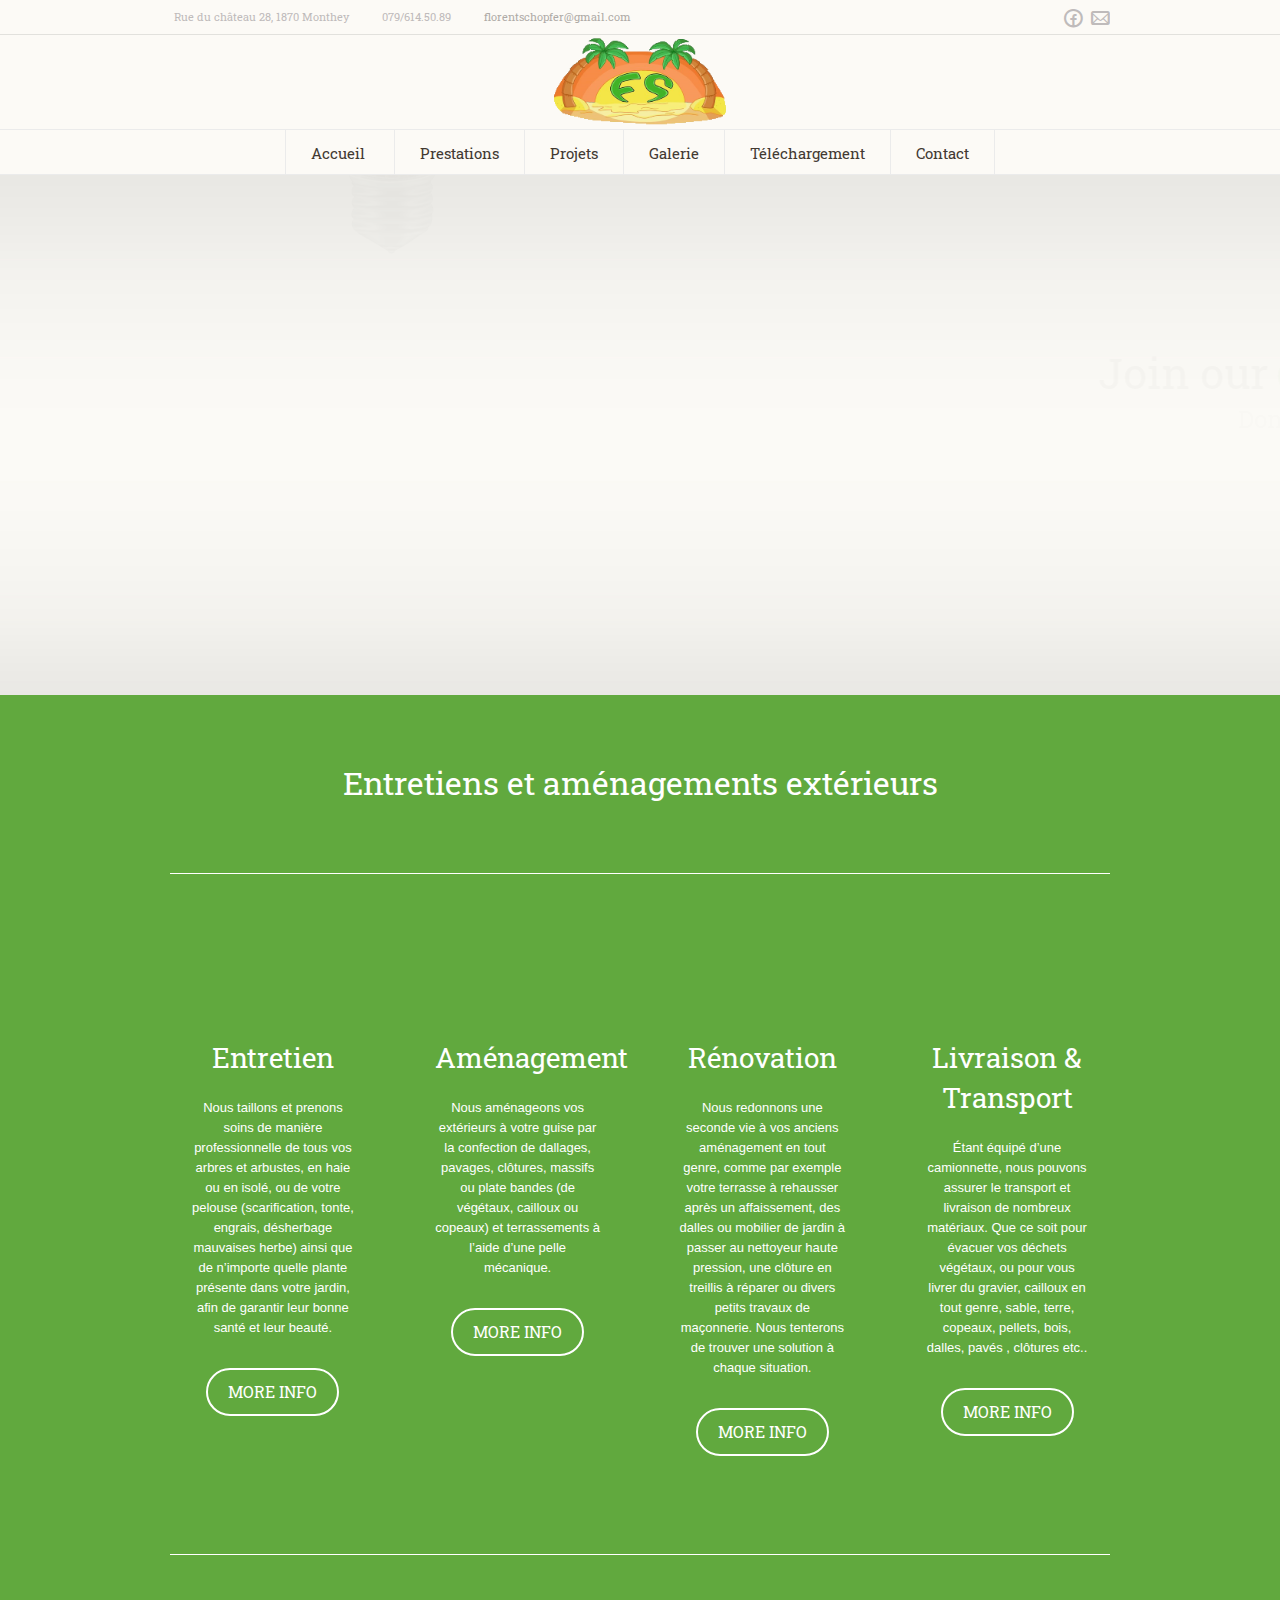
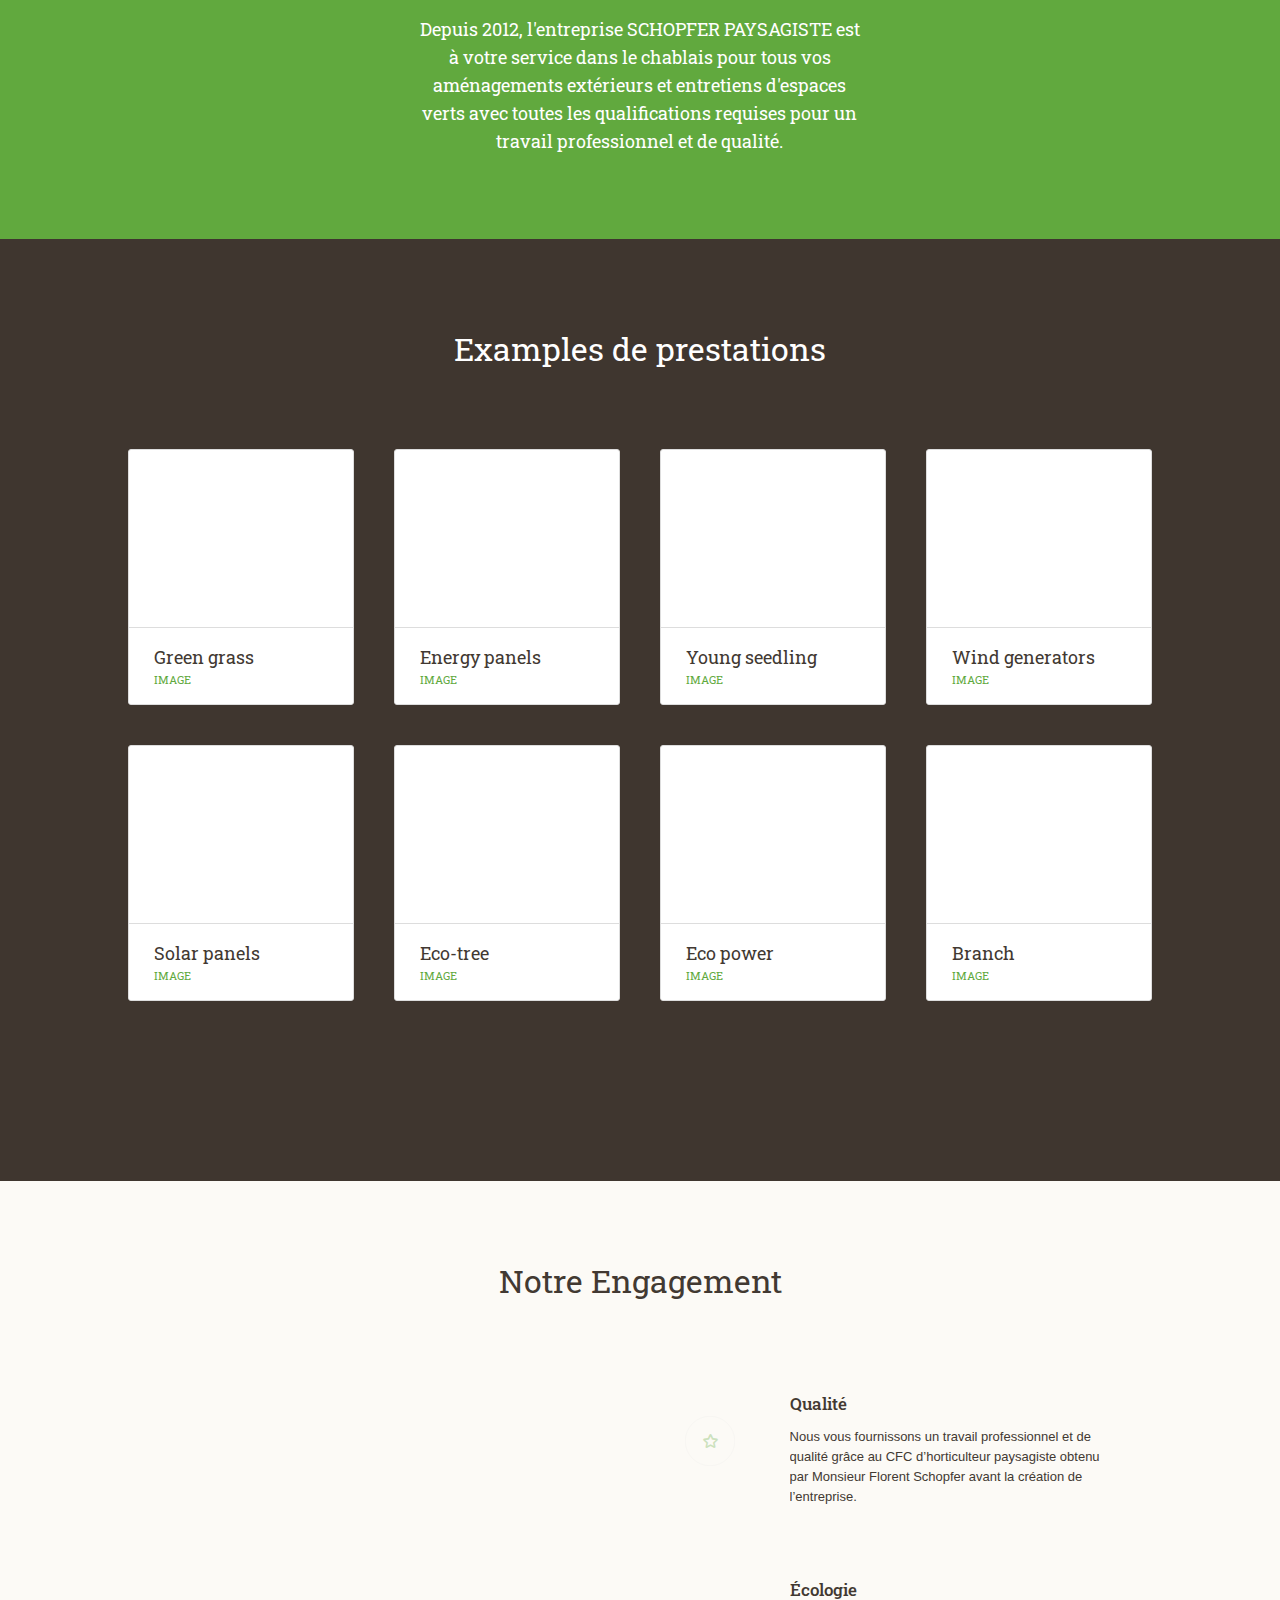
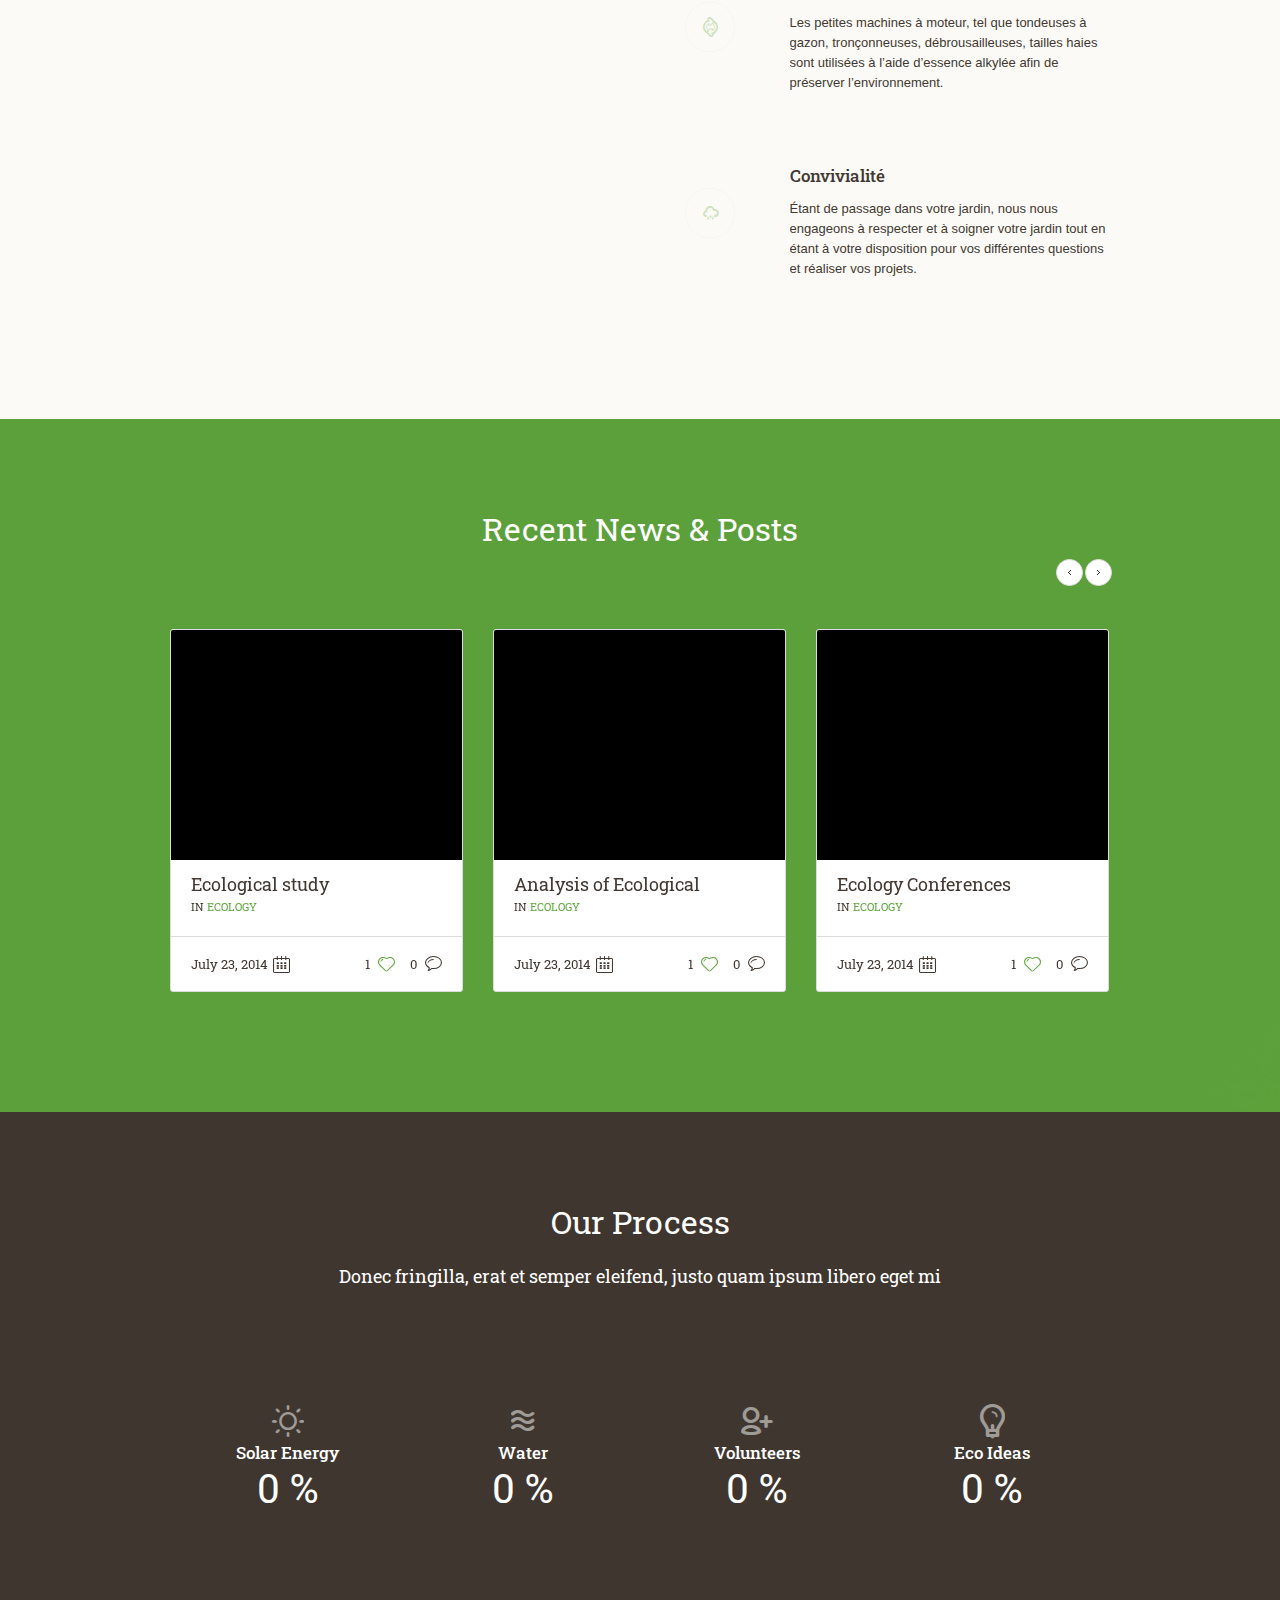
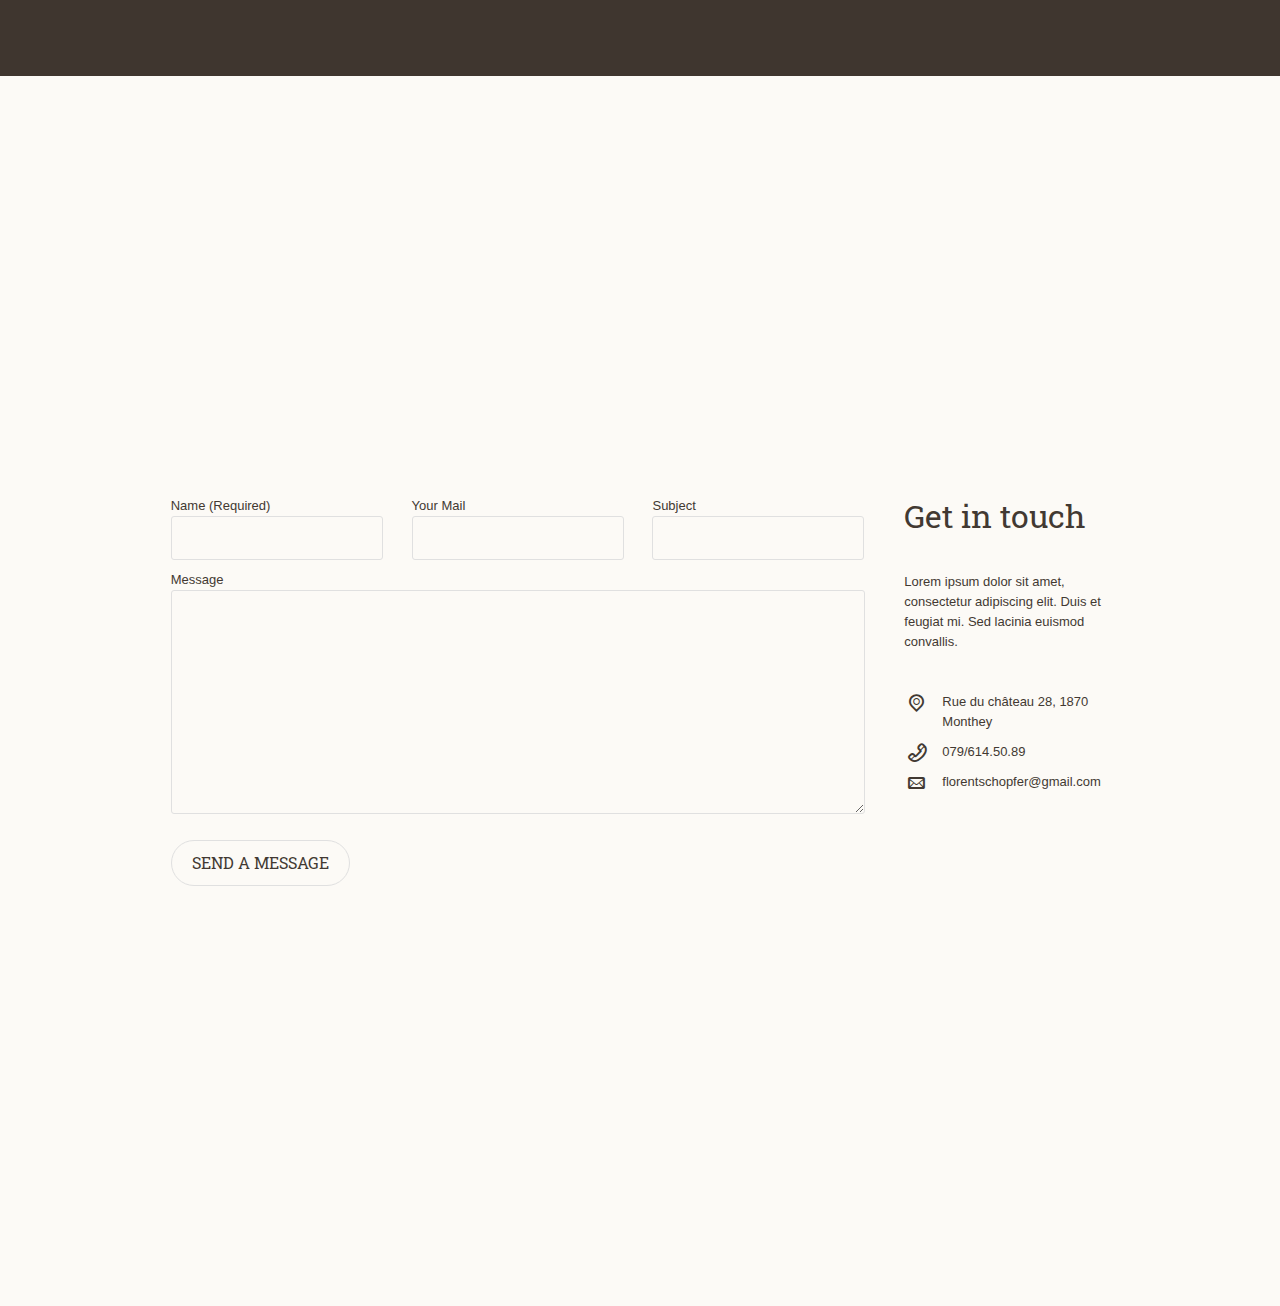
==== commit 3384c736: "Merge partial content" ====
--- a/index.html
+++ b/index.html
@@ -435,7 +435,7 @@
 									<div class="social_wrap_inner">
 										<ul>
 											<li><a href="https://www.facebook.com/florentschopferpaysagiste" class="cmsms-icon-facebook-circled-1" title=""></a></li>
-											<li><a href="#" class="cmsms-icon-mail" title=""></a></li>
+											<li><a href="#contacts" class="cmsms-icon-mail" title=""></a></li>
 										</ul>
 									</div>
 								</div>
@@ -465,7 +465,7 @@
 							<div class="logo_wrap">
 								<a href="onepage-index.html" title="Eco Nature OnePage" class="logo">
 									<img src="img/logo2.png" alt="Eco Nature OnePage" />
-									<img class="logo_retina" src="img/logo-big2.png" alt="Eco Nature OnePage" width="177" height="40" />
+									<img class="logo_retina" src="img/logo-big2.png" alt="Schopfer Paysagiste" width="177" height="40" />
 								</a>
 							</div>
 						</div>
@@ -585,7 +585,7 @@
 								<div class="cmsms_row_inner">
 									<div class="cmsms_row_margin">
 										<div class="cmsms_column one_first">
-											<h1 id="cmsms_heading_55476f7fe6836" class="cmsms_heading">We are the saviours of planet Earth</h1>
+											<h1 id="cmsms_heading_55476f7fe6836" class="cmsms_heading">Entretiens et aménagements extérieurs</h1>
 											<div id="cmsms_divider_55476f7fe68c7" class="cmsms_divider solid"></div>
 										</div>
 									</div>
@@ -601,9 +601,9 @@
 										<div class="cmsms_column one_fourth">
 											<div id="cmsms_icon_box_55476f7fe6b9f" class="cmsms_icon_box cmsms_box_centered cmsms-icon-cloud-sun">
 												<div class="icon_box_inner">
-													<h1>Solar Light</h1>
+													<h1>Entretien</h1>
 													<div class="icon_box_text">
-														<p>Lorem ipsum dolor sit amet, consectetur adipiscing elit. Duis et feugiat mi. Sed lacinia euismod convallis. Nam pharetra aliquam leo, vel iaculis ipsum ultrices ac. Suspendisse vehicula</p>
+														<p>Nous taillons et prenons soins de manière professionnelle de tous vos arbres et arbustes, en haie ou en isolé, ou de votre pelouse (scarification, tonte, engrais, désherbage mauvaises herbe) ainsi que de n’importe quelle plante présente dans votre jardin, afin de garantir leur bonne santé et leur beauté.</p>
 													</div>
 													<a href="#" class="cmsms_button icon_box_button">More info</a>
 												</div>
@@ -612,9 +612,9 @@
 										<div class="cmsms_column one_fourth">
 											<div id="cmsms_icon_box_55476f7fe6e13" class="cmsms_icon_box cmsms_box_centered cmsms-icon-feather-1">
 												<div class="icon_box_inner">
-													<h1>Eco System</h1>
+													<h1>Aménagement</h1>
 													<div class="icon_box_text">
-														<p>Lorem ipsum dolor sit amet, consectetur adipiscing elit. Duis et feugiat mi. Sed lacinia euismod convallis. Nam pharetra aliquam leo, vel iaculis ipsum ultrices ac. Suspendisse vehicula</p>
+														<p>Nous aménageons vos extérieurs à votre guise par la confection de dallages, pavages, clôtures, massifs ou plate bandes (de végétaux, cailloux ou copeaux) et terrassements à l’aide d’une pelle mécanique.</p>
 													</div>
 													<a href="#" class="cmsms_button icon_box_button">More info</a>
 												</div>
@@ -623,9 +623,9 @@
 										<div class="cmsms_column one_fourth">
 											<div id="cmsms_icon_box_55476f7fe7085" class="cmsms_icon_box cmsms_box_centered cmsms-icon-lightbulb-1">
 												<div class="icon_box_inner">
-													<h1>Eco Ideas</h1>
+													<h1>Rénovation</h1>
 														<div class="icon_box_text">
-														<p>Lorem ipsum dolor sit amet, consectetur adipiscing elit. Duis et feugiat mi. Sed lacinia euismod convallis. Nam pharetra aliquam leo, vel iaculis ipsum ultrices ac. Suspendisse vehicula</p>
+														<p>Nous redonnons une seconde vie à vos anciens aménagement en tout genre, comme par exemple votre terrasse à rehausser après un affaissement, des dalles ou mobilier de jardin à passer au nettoyeur haute pression, une clôture en treillis à réparer ou divers petits travaux de maçonnerie. Nous tenterons de trouver une solution à chaque situation.</p>
 														</div>
 													<a href="#" class="cmsms_button icon_box_button">More info</a>
 												</div>
@@ -634,9 +634,9 @@
 										<div class="cmsms_column one_fourth">
 											<div id="cmsms_icon_box_55476f7fe72ea" class="cmsms_icon_box cmsms_box_centered cmsms-icon-flash-outline">
 												<div class="icon_box_inner">
-													<h1>Energy</h1>
+													<h1>Livraison & Transport</h1>
 													<div class="icon_box_text">
-														<p>Lorem ipsum dolor sit amet, consectetur adipiscing elit. Duis et feugiat mi. Sed lacinia euismod convallis. Nam pharetra aliquam leo, vel iaculis ipsum ultrices ac. Suspendisse vehicula</p>
+														<p>&#201;tant équipé d’une camionnette, nous pouvons assurer le transport et livraison de nombreux matériaux. Que ce soit pour évacuer vos déchets végétaux, ou pour vous livrer du gravier, cailloux en tout genre, sable, terre, copeaux, pellets, bois, dalles, pavés , clôtures etc..</p>
 													</div>
 													<a href="#" class="cmsms_button icon_box_button">More info</a>
 												</div>
@@ -667,7 +667,7 @@
 									<div class="cmsms_row_margin">
 										<div class="cmsms_column one_fourth"></div>
 										<div class="cmsms_column one_half">
-											<h3 id="cmsms_heading_55476f7fe78b6" class="cmsms_heading">Donec fringilla, erat et semper eleifend, justo quam ipsum libero eget mi. Integer condimentum, nibh aliquet.</h3>
+											<h3 id="cmsms_heading_55476f7fe78b6" class="cmsms_heading">Depuis 2012, l'entreprise SCHOPFER PAYSAGISTE est à votre service dans le chablais pour tous vos aménagements extérieurs et entretiens d'espaces verts avec toutes les qualifications requises pour un travail professionnel et de qualité.</h3>
 										</div>
 										<div class="cmsms_column one_fourth"></div>
 									</div>
@@ -682,7 +682,7 @@
 								<div class="cmsms_row_inner cmsms_row_fullwidth">
 									<div class="cmsms_row_margin">
 										<div class="cmsms_column one_first">
-											<h1 id="cmsms_heading_55476f7fe8035" class="cmsms_heading">Recommended Projects</h1>
+											<h1 id="cmsms_heading_55476f7fe8035" class="cmsms_heading">Examples de prestations</h1>
 											<div class="cmsms_wrap_portfolio entry-summary" id="portfolio_55476f7fe80ee" data-meta="title,categories,rollover">
 												<script type="text/javascript">
 													jQuery(document).ready(function () {
@@ -960,7 +960,7 @@
 								<div class="cmsms_row_inner">
 									<div class="cmsms_row_margin">
 										<div class="cmsms_column one_first">
-											<h1 id="cmsms_heading_55476f8002b57" class="cmsms_heading">Our Mission</h1>
+											<h1 id="cmsms_heading_55476f8002b57" class="cmsms_heading">Notre Engagement</h1>
 										</div>
 									</div>
 								</div>
@@ -984,12 +984,12 @@
 												<li id="cmsms_icon_list_item_55476f8003526" class="cmsms_icon_list_item">
 													<div class="cmsms_icon_list_item_inner">
 														<div class="cmsms_icon_list_icon_wrap">
-															<span class="cmsms_icon_list_icon cmsms-icon-drizzle"></span>
+															<span class="cmsms_icon_list_icon cmsms-icon-star"></span>
 														</div>
 														<div class="cmsms_icon_list_item_content">
-															<h4 class="cmsms_icon_list_item_title">Ecology Today</h4>
+															<h4 class="cmsms_icon_list_item_title">Qualité</h4>
 															<div class="cmsms_icon_list_item_text">
-																<p>Duis autem vel eum iriure dolor in hendrerit in vulputate velit esse molestie consequat, vel illum dolore eu feugiat nulla facilisis at vero.</p>
+																<p>Nous vous fournissons un travail professionnel et de qualité grâce au CFC d’horticulteur paysagiste obtenu par Monsieur Florent Schopfer avant la création de l’entreprise.</p>
 															</div>
 														</div>
 													</div>
@@ -997,12 +997,12 @@
 												<li id="cmsms_icon_list_item_55476f8003629" class="cmsms_icon_list_item">
 													<div class="cmsms_icon_list_item_inner">
 														<div class="cmsms_icon_list_icon_wrap">
-															<span class="cmsms_icon_list_icon cmsms-icon-star"></span>
+															<span class="cmsms_icon_list_icon cmsms-icon-arrows-cw-outline"></span>
 														</div>
 														<div class="cmsms_icon_list_item_content">
-															<h4 class="cmsms_icon_list_item_title"> Dynamic Ecology</h4>
+															<h4 class="cmsms_icon_list_item_title">&#201;cologie</h4>
 															<div class="cmsms_icon_list_item_text">
-																<p>Duis autem vel eum iriure dolor in hendrerit in vulputate velit esse molestie consequat, vel illum dolore eu feugiat nulla facilisis at vero.</p>
+																<p>Les petites machines à moteur, tel que tondeuses à gazon, tronçonneuses, débrousailleuses, tailles haies sont utilisées à l’aide d’essence alkylée afin de préserver l’environnement.</p>
 															</div>
 														</div>
 													</div>
@@ -1010,12 +1010,12 @@
 												<li id="cmsms_icon_list_item_55476f800372e" class="cmsms_icon_list_item">
 													<div class="cmsms_icon_list_item_inner">
 														<div class="cmsms_icon_list_icon_wrap">
-															<span class="cmsms_icon_list_icon cmsms-icon-arrows-cw-outline"></span>
+															<span class="cmsms_icon_list_icon cmsms-icon-drizzle"></span>
 														</div>
 														<div class="cmsms_icon_list_item_content">
-															<h4 class="cmsms_icon_list_item_title">Recycling Rubbish</h4>
+															<h4 class="cmsms_icon_list_item_title">Convivialité</h4>
 															<div class="cmsms_icon_list_item_text">
-																<p>Duis autem vel eum iriure dolor in hendrerit in vulputate velit esse molestie consequat, vel illum dolore eu feugiat nulla facilisis at vero.</p>
+																<p>&#201;tant de passage dans votre jardin, nous nous engageons à respecter et à soigner votre jardin tout en étant à votre disposition pour vos différentes questions et réaliser vos projets.</p>
 															</div>
 														</div>
 													</div>
@@ -1420,22 +1420,19 @@
 		<footer id="footer" role="contentinfo" class="cmsms_color_scheme_footer cmsms_footer_default">
 			<div class="footer_bg">
 				<div class="footer_inner">
-					<a href="onepage-index.html" title="Eco Nature OnePage" class="logo">
-						<img src="img/logo3.png" alt="Eco Nature OnePage" />
+					<a href="#" title="Eco Nature OnePage" class="logo">
+						<img src="img/logo3.png" alt="Schopfer Paysagiste" />
 						<img class="footer_logo_retina" src="img/logo-big3.png" alt="Eco Nature OnePage" width="177" height="40" />
 					</a>
 					<div class="social_wrap">
 						<div class="social_wrap_inner">
 							<ul>
-								<li><a href="#" class="cmsms-icon-facebook-circled-1" title=""></a></li>
-								<li><a href="#" class="cmsms-icon-twitter-circled-1" title=""></a></li>
-								<li><a href="#" class="cmsms-icon-linkedin-circled-1" title=""></a></li>
-								<li><a href="#" class="cmsms-icon-flickr-circled-1" title=""></a></li>
-								<li><a href="#" class="cmsms-icon-vimeo-circled-1" title=""></a></li>
+								<li><a href="https://www.facebook.com/florentschopferpaysagiste" class="cmsms-icon-facebook-circled-1" title=""></a></li>
+								<li><a href="#contacts" class="cmsms-icon-mail" title=""></a></li>
 							</ul>
 						</div>
 					</div>
-					<span class="copyright">EcoNature &copy; 2015 | All Rights Reserved</span>
+					<span class="copyright">Florent Schopfer Paysagiste &copy; 2017 | Tous droits réservés</span>
 				</div>
 			</div>
 		</footer>
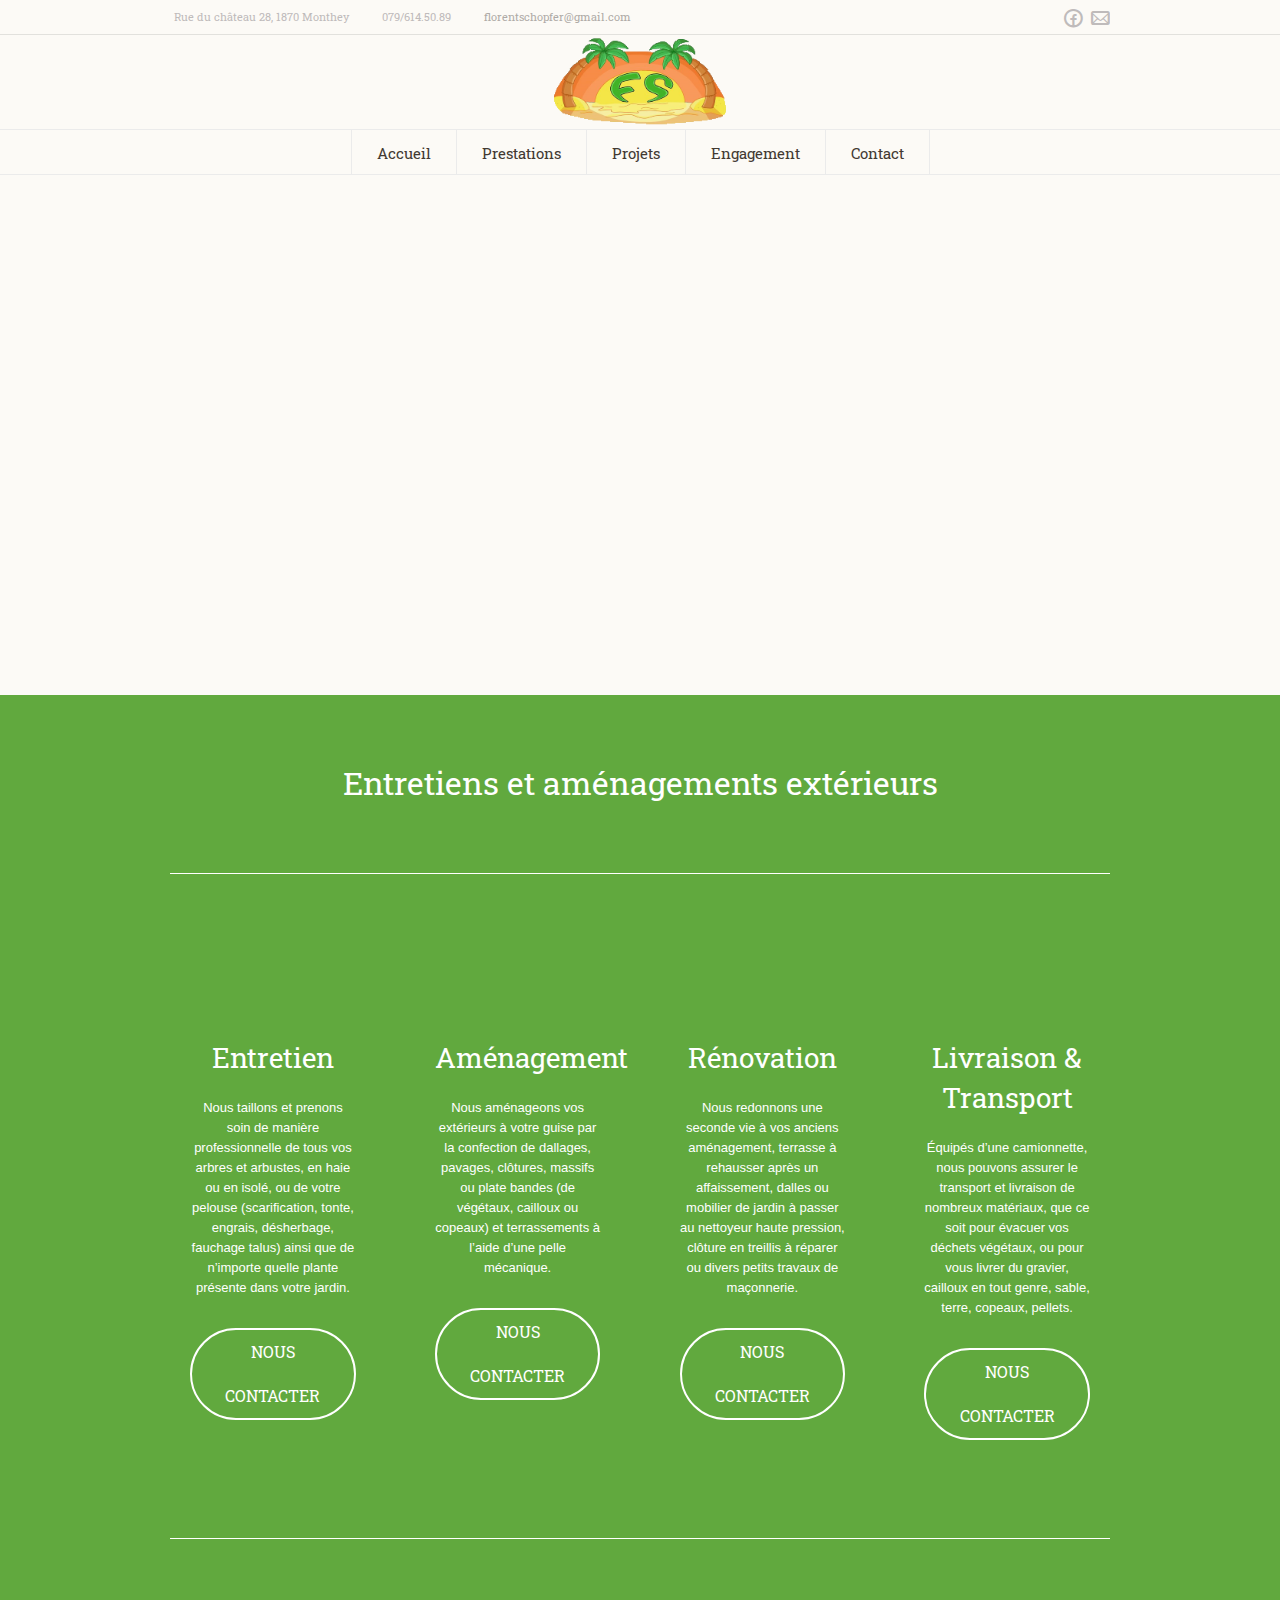
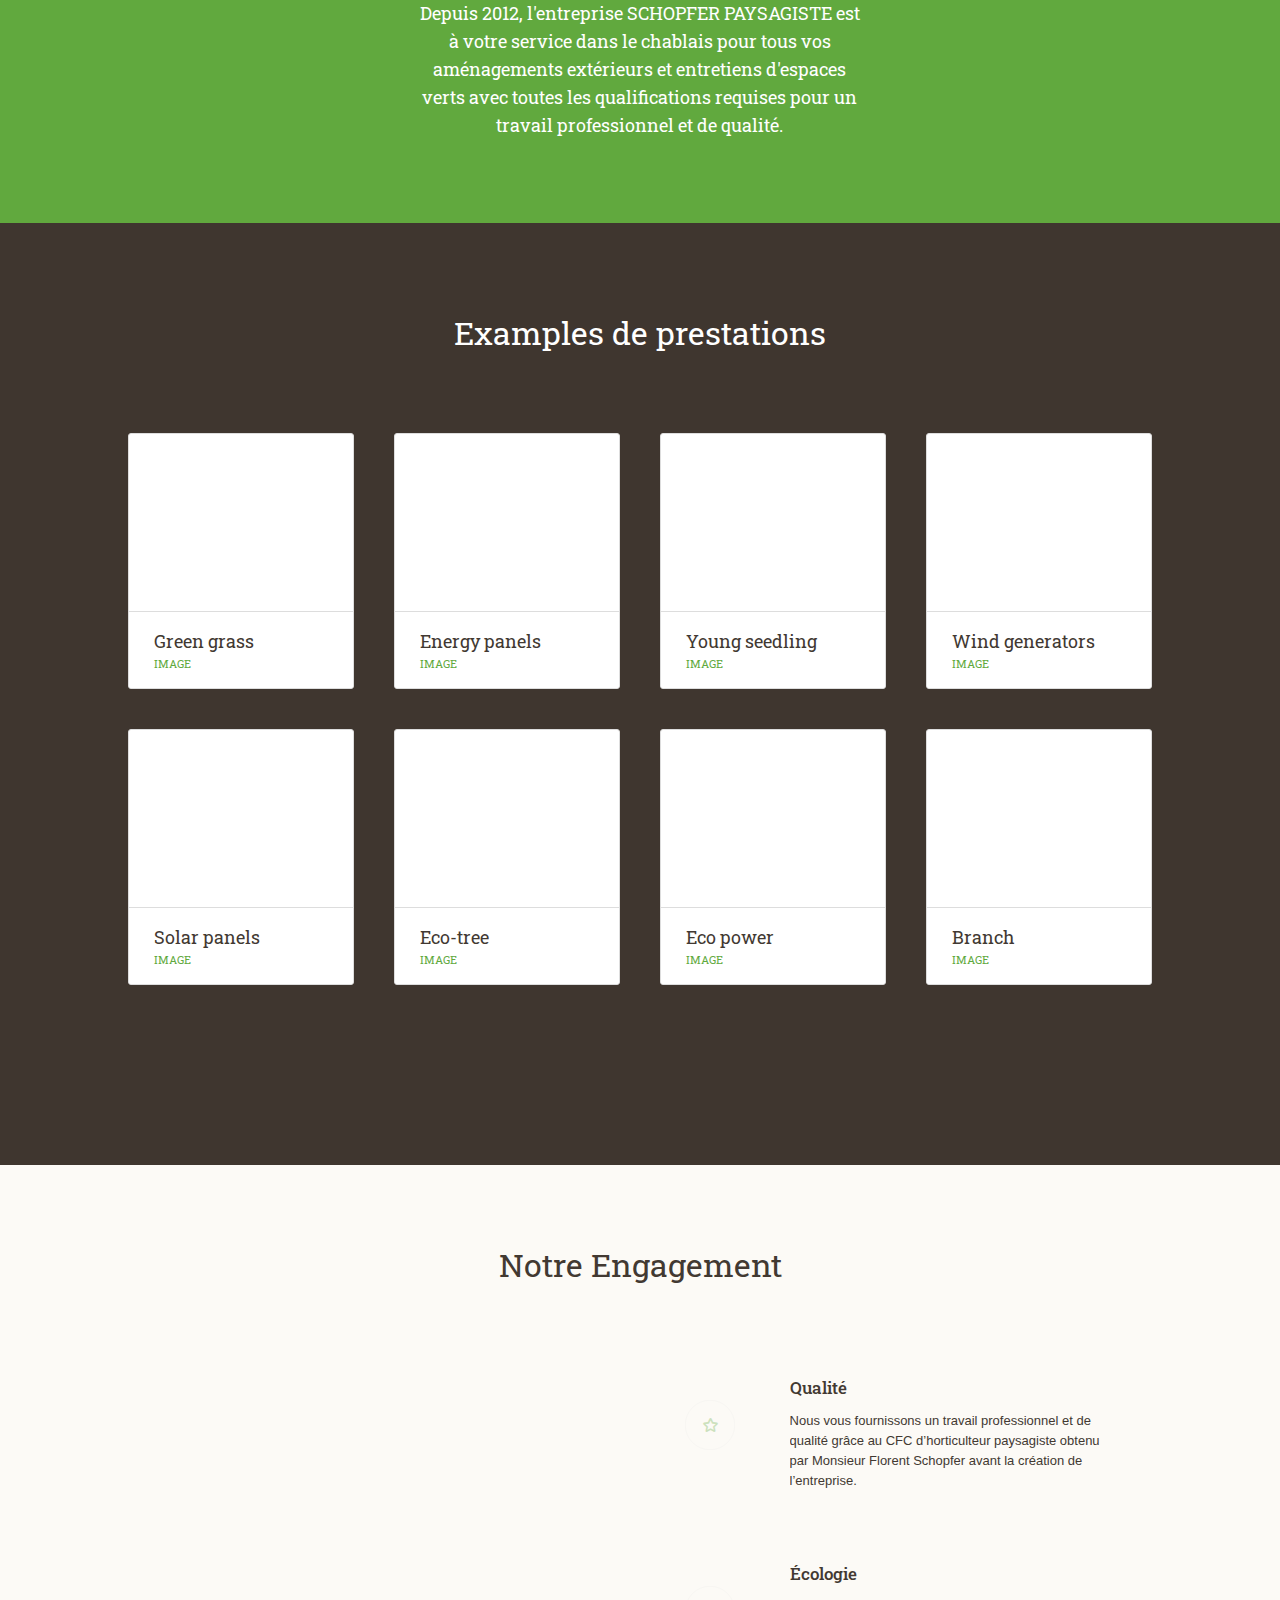
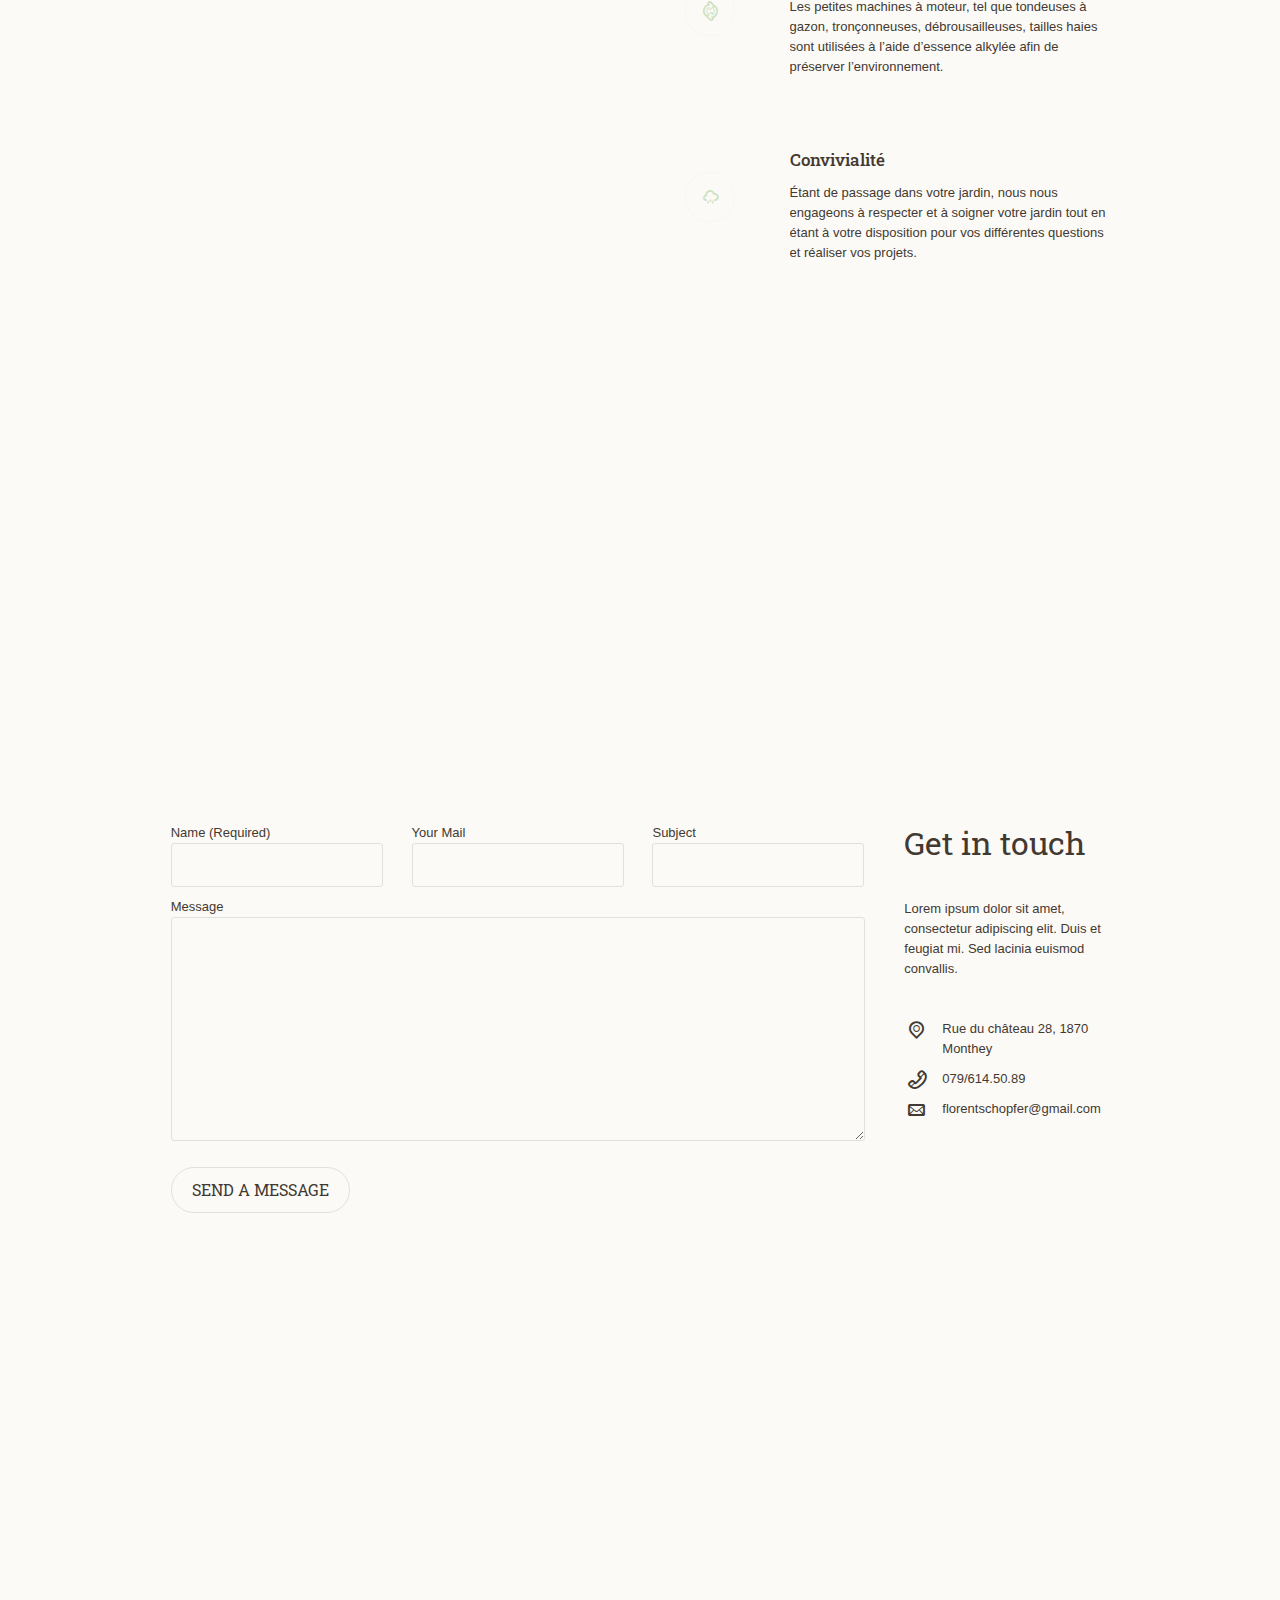
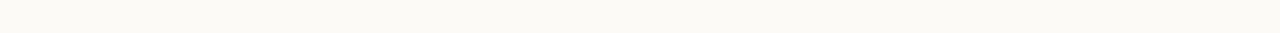
==== commit f29a7d75: "Add banner" ====
--- a/index.html
+++ b/index.html
@@ -418,6 +418,12 @@
 				font-size:18px;
 				left:-38px;
 			}
+
+			#cmsms_row_55476f7fd813b {
+				background-image:url(img/images/home.jpg);
+				background-size: cover;
+				height: 520px;
+			}
 		</style>
 	</head>
 	<body>
@@ -435,7 +441,7 @@
 									<div class="social_wrap_inner">
 										<ul>
 											<li><a href="https://www.facebook.com/florentschopferpaysagiste" class="cmsms-icon-facebook-circled-1" title=""></a></li>
-											<li><a href="#contacts" class="cmsms-icon-mail" title=""></a></li>
+											<li><a href="#contact" class="cmsms-icon-mail" title=""></a></li>
 										</ul>
 									</div>
 								</div>
@@ -485,20 +491,11 @@
 							<nav role="navigation">
 								<div class="menu-one-page-container">
 									<ul id="navigation" class="navigation">
-										<li class="menu-item">
-											<a href="#home">
-												<span>Accueil</span>
-											</a>
-											<ul class="sub-menu">
-												<li class="current_page_item"><a href="index.html"><span>Présentation</span></a></li>
-												<li><a href="onepage-index.html"><span>Qualifications</span></a></li>
-											</ul>
-										</li>
-										<li class="menu-item"><a href="#about"><span>Prestations</span></a></li>
+										<li class="menu-item"><a href="#home"><span>Accueil</span></a></li>
+										<li class="menu-item"><a href="#services"><span>Prestations</span></a></li>
 										<li class="menu-item"><a href="#projects"><span>Projets</span></a></li>
-										<li class="menu-item"><a href="#mission"><span>Galerie</span></a></li>
-										<li class="menu-item"><a href="#posts"><span>Téléchargement</span></a></li>
-										<li class="menu-item"><a href="#contacts"><span>Contact</span></a></li>
+										<li class="menu-item"><a href="#mission"><span>Engagement</span></a></li>
+										<li class="menu-item"><a href="#contact"><span>Contact</span></a></li>
 									</ul>
 								</div>
 								<div class="cl"></div>
@@ -519,60 +516,6 @@
 								<div class="cmsms_row_inner cmsms_row_fullwidth">
 									<div class="cmsms_row_margin">
 										<div class="cmsms_column one_first">
-											<div class="cmsms_slider">
-												<script type="text/javascript">var lsjQuery = jQuery;</script>
-												<script type="text/javascript">
-													lsjQuery(document).ready(function(){
-														if(typeof lsjQuery.fn.layerSlider == "undefined") { lsShowNotice('layerslider_1','jquery'); }
-															else { lsjQuery("#layerslider_1").layerSlider({
-																navStartStop: false,
-																navButtons: false,
-																showCircleTimer: false,
-																skinsPath: 'LayerSlider/assets/skins/'
-															})}
-													});
-												</script>
-												<div id="layerslider_1" class="ls-wp-container" style="width:1920px;height:780px;margin:0 auto;">
-													<div class="ls-slide" data-ls="slidedelay:9500;transition2d:5;">
-														<img src="LayerSlider/img/blank.gif" data-src="LayerSlider/img/eco.jpg" class="ls-bg" alt="eco" />
-														<div class="ls-l" style="top:412px;left:888px;padding-top:15px;padding-right:25px;padding-bottom:15px;padding-left:25px;font-family:roboto slab;font-size:14px;color:#ffffff;background:#61a93e;border-radius:500px;white-space: nowrap;" data-ls="offsetxin:0;offsetyin:600;durationin:3000;delayin:5000;offsetxout:0;">GO SHOP!</div>
-														<img class="ls-l" style="top:115px;left:436px;white-space: nowrap;" data-ls="offsetxin:0;offsetyin:-500;durationin:2500;offsetxout:-800;durationout:3800;showuntil:1400;" src="LayerSlider/img/blank.gif" data-src="LayerSlider/img/light.png" alt="">
-														<p class="ls-l" style="top:255px;left:845px;font-family:roboto slab;font-size:64px;color:#61a93e;white-space: nowrap;" data-ls="offsetxin:0;offsetyin:-3000;durationin:3000;delayin:5000;offsetxout:0;">Shop</p>
-														<p class="ls-l" style="top:347px;left:387px;font-family:roboto slab;font-size:30px;color:#423932;white-space: nowrap;" data-ls="offsetxin:-2000;durationin:3000;delayin:5000;offsetxout:0;">Charity shops help raise millions of dollars </p>
-														<p class="ls-l" style="top:251px;left:604px;font-family:roboto slab;font-size:64px;color:#423932;white-space: nowrap;" data-ls="offsetxin:-2000;durationin:3000;delayin:5000;offsetxout:0;">Charity </p>
-														<img class="ls-l" style="top:141px;left:1098px;white-space: nowrap;" data-ls="offsetyin:-800;durationin:3000;delayin:5000;offsetxout:0;" src="LayerSlider/img/blank.gif" data-src="LayerSlider/img/t-shirts_eco.png" alt="">
-														<img class="ls-l" style="top:644px;left:1158px;white-space: nowrap;" data-ls="offsetxin:0;durationin:3000;delayin:5000;offsetxout:0;" src="LayerSlider/img/blank.gif" data-src="LayerSlider/img/shadow.png" alt="">
-														<div class="ls-l layer_button" style="top:416px;left:864px;padding-top:15px;padding-right:25px;padding-bottom:15px;padding-left:25px;font-family:roboto slab;font-size:14px;color:#ffffff;background:#61a93e;border-radius:500px;white-space: nowrap;" data-ls="offsetxin:0;offsetyin:400;durationin:3400;offsetyout:1000;durationout:1500;showuntil:2000;">DONATE NOW!</div>
-														<p class="ls-l" style="top:254px;left:867px;font-family:roboto slab;font-size:64px;color:#423932;white-space: nowrap;" data-ls="offsetxin:800;durationin:2500;offsetxout:0;offsetyout:-1000;durationout:3000;showuntil:2000;">Join our </p>
-														<p class="ls-l" style="top:256px;left:1133px;font-family:roboto slab;font-size:64px;color:#61a93e;white-space: nowrap;" data-ls="offsetxin:800;durationin:2500;offsetxout:0;offsetyout:-1000;durationout:3000;showuntil:2000;">Campaign!</p>
-														<p class="ls-l" style="top:342px;left:866px;font-family:roboto slab;font-size:36px;color:#423932;white-space: nowrap;" data-ls="offsetxin:1000;durationin:3000;offsetxout:1000;durationout:2000;showuntil:2000;">Donation so far: </p>
-														<p class="ls-l" style="top:343px;left:1144px;font-family:roboto slab;font-size:36px;color:#61a93e;white-space: nowrap;" data-ls="offsetxin:0;offsetyin:1000;durationin:3000;skewxin:45;scalexin:0;scaleyin:0;offsetxout:1000;durationout:2000;showuntil:2000;">$450 000</p>
-														<img class="ls-l" style="top:646px;left:459px;white-space: nowrap;" data-ls="offsetxin:0;durationin:3800;offsetxout:0;durationout:2000;showuntil:200;" src="LayerSlider/img/blank.gif" data-src="LayerSlider/img/shadow.png" alt="">
-														<img class="ls-l" style="top:68px;left:69px;white-space: nowrap;" data-ls="offsetxin:0;durationin:2500;offsetxout:0;parallaxlevel:2;" src="LayerSlider/img/blank.gif" data-src="LayerSlider/img/cloud-one.png" alt="">
-														<img class="ls-l" style="top:97px;left:645px;white-space: nowrap;" data-ls="offsetxin:0;durationin:3000;offsetxout:0;parallaxlevel:2;" src="LayerSlider/img/blank.gif" data-src="LayerSlider/img/cloud-two.png" alt="">
-														<img class="ls-l" style="top:29px;left:1344px;white-space: nowrap;" data-ls="offsetxin:0;durationin:3500;offsetxout:0;parallaxlevel:2;" src="LayerSlider/img/blank.gif" data-src="LayerSlider/img/cloud-one.png" alt="">
-													</div>
-													<div class="ls-slide" data-ls="slidedelay:9000;transition2d:5;">
-														<img src="LayerSlider/img/blank.gif" data-src="LayerSlider/img/eco.jpg" class="ls-bg" alt="eco" />
-														<div class="ls-l" style="top:412px;left:888px;padding-top:15px;padding-right:25px;padding-bottom:15px;padding-left:25px;font-family:roboto slab;font-size:14px;color:#ffffff;background:#61a93e;border-radius:500px;white-space: nowrap;" data-ls="offsetxin:0;offsetyin:600;durationin:3000;delayin:5000;offsetxout:0;">GO SHOP!</div>
-														<img class="ls-l" style="top:115px;left:436px;white-space: nowrap;" data-ls="offsetxin:0;offsetyin:-500;durationin:2500;offsetxout:-800;durationout:3800;showuntil:1400;" src="LayerSlider/img/blank.gif" data-src="LayerSlider/img/light.png" alt="">
-														<p class="ls-l" style="top:255px;left:845px;font-family:roboto slab;font-size:64px;color:#61a93e;white-space: nowrap;" data-ls="offsetxin:0;offsetyin:-3000;durationin:3000;delayin:5000;">Shop</p>
-														<p class="ls-l" style="top:347px;left:387px;font-family:roboto slab;font-size:30px;color:#423932;white-space: nowrap;" data-ls="offsetxin:-2000;durationin:3000;delayin:5000;offsetxout:0;">Charity shops help raise millions of dollars </p>
-														<p class="ls-l" style="top:251px;left:604px;font-family:roboto slab;font-size:64px;color:#423932;white-space: nowrap;" data-ls="offsetxin:-2000;durationin:3000;delayin:5000;offsetxout:0;">Charity </p>
-														<img class="ls-l" style="top:141px;left:1098px;white-space: nowrap;" data-ls="offsetyin:-800;durationin:3000;delayin:5000;offsetxout:0;" src="LayerSlider/img/blank.gif" data-src="LayerSlider/img/t-shirts_eco.png" alt="">
-														<img class="ls-l" style="top:644px;left:1158px;white-space: nowrap;" data-ls="offsetxin:0;durationin:17000;" src="LayerSlider/img/blank.gif" data-src="LayerSlider/img/shadow.png" alt="">
-														<div class="ls-l layer_button" style="top:416px;left:864px;padding-top:15px;padding-right:25px;padding-bottom:15px;padding-left:25px;font-family:roboto slab;font-size:14px;color:#ffffff;background:#61a93e;border-radius:500px;white-space: nowrap;" data-ls="offsetxin:0;offsetyin:400;durationin:3400;offsetyout:1000;durationout:1500;showuntil:2000;">DONATE NOW!</div>
-														<p class="ls-l" style="top:254px;left:867px;font-family:roboto slab;font-size:64px;color:#423932;white-space: nowrap;" data-ls="offsetxin:800;durationin:2500;offsetxout:0;offsetyout:-1000;durationout:3000;showuntil:2000;">Join our </p>
-														<p class="ls-l" style="top:256px;left:1133px;font-family:roboto slab;font-size:64px;color:#61a93e;white-space: nowrap;" data-ls="offsetxin:800;durationin:2500;offsetxout:0;offsetyout:-1000;durationout:3000;showuntil:2000;">Campaign!</p>
-														<p class="ls-l" style="top:342px;left:866px;font-family:roboto slab;font-size:36px;color:#423932;white-space: nowrap;" data-ls="offsetxin:1000;durationin:3000;offsetxout:1000;durationout:2000;showuntil:2000;">Donation so far: </p>
-														<p class="ls-l" style="top:343px;left:1144px;font-family:roboto slab;font-size:36px;color:#61a93e;white-space: nowrap;" data-ls="offsetxin:0;offsetyin:1000;durationin:3000;skewxin:45;scalexin:0;scaleyin:0;offsetxout:1000;durationout:2000;showuntil:2000;">$450 000</p>
-														<img class="ls-l" style="top:646px;left:459px;white-space: nowrap;" data-ls="offsetxin:0;durationin:3800;offsetxout:0;durationout:2000;showuntil:200;" src="LayerSlider/img/blank.gif" data-src="LayerSlider/img/shadow.png" alt="">
-														<img class="ls-l" style="top:68px;left:69px;white-space: nowrap;" data-ls="offsetxin:0;durationin:2500;parallaxlevel:2;" src="LayerSlider/img/blank.gif" data-src="LayerSlider/img/cloud-one.png" alt="">
-														<img class="ls-l" style="top:97px;left:645px;white-space: nowrap;" data-ls="offsetxin:0;durationin:3000;parallaxlevel:2;" src="LayerSlider/img/blank.gif" data-src="LayerSlider/img/cloud-two.png" alt="">
-														<img class="ls-l" style="top:29px;left:1344px;white-space: nowrap;" data-ls="offsetxin:0;durationin:3500;parallaxlevel:2;" src="LayerSlider/img/blank.gif" data-src="LayerSlider/img/cloud-one.png" alt="">
-													</div>
-												</div>
-											</div>
 										</div>
 									</div>
 								</div>
@@ -580,7 +523,7 @@
 						</div>
 					</div>
 					<div id="cmsms_row_55476f7fe665b" class="cmsms_row cmsms_color_scheme_first">
-						<div id="about" class="cmsms_row_outer_parent">
+						<div id="services" class="cmsms_row_outer_parent">
 							<div class="cmsms_row_outer">
 								<div class="cmsms_row_inner">
 									<div class="cmsms_row_margin">
@@ -603,9 +546,9 @@
 												<div class="icon_box_inner">
 													<h1>Entretien</h1>
 													<div class="icon_box_text">
-														<p>Nous taillons et prenons soins de manière professionnelle de tous vos arbres et arbustes, en haie ou en isolé, ou de votre pelouse (scarification, tonte, engrais, désherbage mauvaises herbe) ainsi que de n’importe quelle plante présente dans votre jardin, afin de garantir leur bonne santé et leur beauté.</p>
+														<p>Nous taillons et prenons soin de manière professionnelle de tous vos arbres et arbustes, en haie ou en isolé, ou de votre pelouse (scarification, tonte, engrais, désherbage, fauchage talus) ainsi que de n’importe quelle plante présente dans votre jardin.</p>
 													</div>
-													<a href="#" class="cmsms_button icon_box_button">More info</a>
+													<a href="#contact" class="cmsms_button icon_box_button">Nous contacter</a>
 												</div>
 											</div>
 										</div>
@@ -616,7 +559,7 @@
 													<div class="icon_box_text">
 														<p>Nous aménageons vos extérieurs à votre guise par la confection de dallages, pavages, clôtures, massifs ou plate bandes (de végétaux, cailloux ou copeaux) et terrassements à l’aide d’une pelle mécanique.</p>
 													</div>
-													<a href="#" class="cmsms_button icon_box_button">More info</a>
+													<a href="#contact" class="cmsms_button icon_box_button">Nous contacter</a>
 												</div>
 											</div>
 										</div>
@@ -625,9 +568,9 @@
 												<div class="icon_box_inner">
 													<h1>Rénovation</h1>
 														<div class="icon_box_text">
-														<p>Nous redonnons une seconde vie à vos anciens aménagement en tout genre, comme par exemple votre terrasse à rehausser après un affaissement, des dalles ou mobilier de jardin à passer au nettoyeur haute pression, une clôture en treillis à réparer ou divers petits travaux de maçonnerie. Nous tenterons de trouver une solution à chaque situation.</p>
-														</div>
-													<a href="#" class="cmsms_button icon_box_button">More info</a>
+														<p>Nous redonnons une seconde vie à vos anciens aménagement, terrasse à rehausser après un affaissement, dalles ou mobilier de jardin à passer au nettoyeur haute pression, clôture en treillis à réparer ou divers petits travaux de maçonnerie.</p>
+														</div>
+													<a href="#contact" class="cmsms_button icon_box_button">Nous contacter</a>
 												</div>
 											</div>
 										</div>
@@ -636,9 +579,9 @@
 												<div class="icon_box_inner">
 													<h1>Livraison & Transport</h1>
 													<div class="icon_box_text">
-														<p>&#201;tant équipé d’une camionnette, nous pouvons assurer le transport et livraison de nombreux matériaux. Que ce soit pour évacuer vos déchets végétaux, ou pour vous livrer du gravier, cailloux en tout genre, sable, terre, copeaux, pellets, bois, dalles, pavés , clôtures etc..</p>
+														<p>&#201;quipés d’une camionnette, nous pouvons assurer le transport et livraison de nombreux matériaux, que ce soit pour évacuer vos déchets végétaux, ou pour vous livrer du gravier, cailloux en tout genre, sable, terre, copeaux, pellets.</p>
 													</div>
-													<a href="#" class="cmsms_button icon_box_button">More info</a>
+													<a href="#contact" class="cmsms_button icon_box_button">Nous contacter</a>
 												</div>
 											</div>
 										</div>
@@ -1027,261 +970,8 @@
 							</div>
 						</div>
 					</div>
-					<div id="cmsms_row_55476f8003957" class="cmsms_row cmsms_color_scheme_second" data-stellar-background-ratio="0.5">
-						<div id="posts" class="cmsms_row_outer_parent">
-							<div class="cmsms_row_overlay"></div>
-							<div class="cmsms_row_outer">
-								<div class="cmsms_row_inner">
-									<div class="cmsms_row_margin">
-										<div class="cmsms_column one_first">
-											<h1 id="cmsms_heading_55476f8003fc4" class="cmsms_heading">Recent News &amp; Posts</h1>
-											<div class="cmsms_posts_slider" >
-												<script type="text/javascript">
-													jQuery(document).ready(function () {
-														var container = jQuery('.cmsms_slider_55476f800406d');
-															containerWidth = container.width(),
-															firstPost = container.find('article'),
-															postMinWidth = Number(firstPost.css('minWidth').replace('px', '')),
-															postThreeColumns = (postMinWidth * 4) - 1;
-															postTwoColumns = (postMinWidth * 3) - 1;
-															postOneColumns = (postMinWidth * 2) - 1;
-
-
-														jQuery('.cmsms_slider_55476f800406d').owlCarousel( {
-															items : 4,
-															itemsDesktop : false,
-															itemsDesktopSmall : [postThreeColumns,3],
-															itemsTablet : [postTwoColumns,2],
-															itemsMobile : [postOneColumns,1],
-															transitionStyle : false,
-															rewindNav : true,
-															slideSpeed : 200,
-															paginationSpeed : 800,
-															rewindSpeed : 1000, autoPlay : 5000, stopOnHover : true,
-															autoHeight : true,
-															addClassActive : true,
-															responsiveBaseWidth : '.cmsms_slider_55476f800406d',
-															pagination : false,
-															navigation : true,
-															navigationText : [ "<span class=\"cmsms_prev_arrow\"></span>", "<span class=\"cmsms_next_arrow\"></span>" ]
-														} );
-													} );
-												</script>
-												<div id="cmsms_owl_carousel_55476f800406d" class="cmsms_owl_slider cmsms_slider_55476f800406d">
-													<div>
-											<!--_________________________ Start Image Article _________________________ -->
-														<article class="post">
-															<span class="cmsms_slider_post_format_img cmsms-icon-photo"></span>
-															<div class="cmsms_slider_post_cont">
-																<figure class="cmsms_img_rollover_wrap preloader">
-																	<img width="580" height="460" src="img/images/Ecological-study-small.jpg" class="full-width" alt="Ecological study" title="Ecological study" />
-																	<div class="cmsms_img_rollover">
-																		<a href="img/images/Ecological-study-full.jpg" rel="ilightbox[201_55476f80054e8]" title="Ecological study" class="cmsms_image_link">
-																			<span class="cmsms-icon-search-7"></span>
-																		</a>
-																		<a href="open-post.html" title="Ecological study" class="cmsms_open_link">
-																			<span class="cmsms-icon-attach-6"></span>
-																		</a>
-																	</div>
-																</figure>
-																<header class="cmsms_slider_post_header entry-header">
-																	<h3 class="cmsms_slider_post_title entry-title">
-																		<a href="open-post.html">Ecological study</a>
-																	</h3>
-																</header>
-																<div class="cmsms_slider_post_cont_info entry-meta">
-																	<span class="cmsms_slider_post_category">In <a href="open-post.html" rel="category tag">Ecology</a></span>
-																</div>
-																<footer class="cmsms_slider_post_footer entry-meta">
-																	<div class="cmsms_slider_post_meta_info">
-																		<a class="cmsms_slider_post_comments cmsms-icon-comment-6" href="#" title="Comment on Ecological study">0</a>
-																		<a href="#" onclick="return false;" id="cmsmsLike-201" class="cmsmsLike active cmsms-icon-heart-7">
-																			<span>1</span>
-																		</a>
-																		<abbr class="published cmsms_slider_post_date cmsms-icon-calendar-8" title="July 23, 2014">July 23, 2014</abbr>
-																	</div>
-																</footer>
-															</div>
-														</article>
-											<!--_________________________ Finish Image Article _________________________ -->
-													</div>
-													<div>
-													<!--_________________________ Start Image Article _________________________ -->
-														<article class="post">
-															<span class="cmsms_slider_post_format_img cmsms-icon-photo"></span>
-															<div class="cmsms_slider_post_cont">
-																<figure class="cmsms_img_rollover_wrap preloader">
-																	<img width="580" height="460" src="img/images/Analysis-of-Ecological-small.jpg" class="full-width" alt="Analysis of Ecological" title="Analysis of Ecological" />
-																	<div class="cmsms_img_rollover">
-																		<a href="img/images/Analysis-of-Ecological-full.jpg" rel="ilightbox[198_55476f80076c8]" title="Analysis of Ecological" class="cmsms_image_link">
-																			<span class="cmsms-icon-search-7"></span>
-																		</a>
-																		<a href="open-post.html" title="Analysis of Ecological" class="cmsms_open_link">
-																			<span class="cmsms-icon-attach-6"></span>
-																		</a>
-																	</div>
-																</figure>
-																<header class="cmsms_slider_post_header entry-header">
-																	<h3 class="cmsms_slider_post_title entry-title">
-																		<a href="open-post.html">Analysis of Ecological</a>
-																	</h3>
-																</header>
-																<div class="cmsms_slider_post_cont_info entry-meta">
-																	<span class="cmsms_slider_post_category">In <a href="open-post.html" rel="category tag">Ecology</a></span>
-																</div>
-																<footer class="cmsms_slider_post_footer entry-meta">
-																	<div class="cmsms_slider_post_meta_info">
-																		<a class="cmsms_slider_post_comments cmsms-icon-comment-6" href="#" title="Comment on Analysis of Ecological">0</a>
-																		<a href="#" onclick="return false;" id="cmsmsLike-198" class="cmsmsLike active cmsms-icon-heart-7">
-																			<span>1</span>
-																		</a>
-																		<abbr class="published cmsms_slider_post_date cmsms-icon-calendar-8" title="July 23, 2014">July 23, 2014</abbr>
-																	</div>
-																</footer>
-															</div>
-														</article>
-													<!--_________________________ Finish Image Article _________________________ -->
-													</div>
-													<div>
-													<!--_________________________ Start Image Article _________________________ -->
-														<article class="post">
-															<span class="cmsms_slider_post_format_img cmsms-icon-photo"></span>
-															<div class="cmsms_slider_post_cont">
-																<figure class="cmsms_img_rollover_wrap preloader">
-																	<img width="580" height="460" src="img/images/Ecology-Conferences-small.jpg" class="full-width" alt="Ecology Conferences" title="Ecology Conferences" />
-																	<div class="cmsms_img_rollover">
-																		<a href="img/images/Ecology-Conferences-full.jpg" rel="ilightbox[195_55476f800976c]" title="Ecology Conferences" class="cmsms_image_link">
-																			<span class="cmsms-icon-search-7"></span>
-																		</a>
-																		<a href="open-post.html" title="Ecology Conferences" class="cmsms_open_link">
-																			<span class="cmsms-icon-attach-6"></span>
-																		</a>
-																	</div>
-																</figure>
-																<header class="cmsms_slider_post_header entry-header">
-																	<h3 class="cmsms_slider_post_title entry-title">
-																		<a href="open-post.html">Ecology Conferences</a>
-																	</h3>
-																</header>
-																<div class="cmsms_slider_post_cont_info entry-meta">
-																	<span class="cmsms_slider_post_category">In <a href="open-post.html" rel="category tag">Ecology</a></span>
-																</div>
-																<footer class="cmsms_slider_post_footer entry-meta">
-																	<div class="cmsms_slider_post_meta_info">
-																		<a class="cmsms_slider_post_comments cmsms-icon-comment-6" href="#" title="Comment on Ecology Conferences">0</a>
-																		<a href="#" onclick="return false;" id="cmsmsLike-195" class="cmsmsLike active cmsms-icon-heart-7">
-																			<span>1</span>
-																		</a>
-																		<abbr class="published cmsms_slider_post_date cmsms-icon-calendar-8" title="July 23, 2014">July 23, 2014</abbr>
-																	</div>
-																</footer>
-															</div>
-														</article>
-													<!--_________________________ Finish Image Article _________________________ -->
-													</div>
-													<div>
-													<!--_________________________ Start Image Article _________________________ -->
-														<article class="post">
-															<span class="cmsms_slider_post_format_img cmsms-icon-photo"></span>
-															<div class="cmsms_slider_post_cont">
-																<figure class="cmsms_img_rollover_wrap preloader">
-																	<img width="580" height="460" src="img/images/Morning-dew-small.jpg" class="full-width" alt="Morning dew" title="Morning dew" /><div class="cmsms_img_rollover">
-																		<a href="img/images/Morning-dew-full.jpg" rel="ilightbox[188_55476f800b77c]" title="Morning dew" class="cmsms_image_link">
-																			<span class="cmsms-icon-search-7"></span>
-																		</a>
-																		<a href="open-post.html" title="Morning dew" class="cmsms_open_link">
-																			<span class="cmsms-icon-attach-6"></span>
-																		</a>
-																	</div>
-																</figure>
-																<header class="cmsms_slider_post_header entry-header">
-																	<h3 class="cmsms_slider_post_title entry-title">
-																		<a href="open-post.html">Morning dew</a>
-																	</h3>
-																</header>
-																<div class="cmsms_slider_post_cont_info entry-meta">
-																	<span class="cmsms_slider_post_category">In <a href="open-post.html" rel="category tag">Ecology</a></span>
-																</div>
-																<footer class="cmsms_slider_post_footer entry-meta">
-																	<div class="cmsms_slider_post_meta_info">
-																		<a class="cmsms_slider_post_comments cmsms-icon-comment-6" href="#" title="Comment on Morning dew">0</a>
-																		<a href="#" onclick="return false;" id="cmsmsLike-188" class="cmsmsLike active cmsms-icon-heart-7">
-																			<span>1</span>
-																		</a>
-																		<abbr class="published cmsms_slider_post_date cmsms-icon-calendar-8" title="July 23, 2014">July 23, 2014</abbr>
-																	</div>
-																</footer>
-															</div>
-														</article>
-													<!--_________________________ Finish Image Article _________________________ -->
-													</div>
-												</div>
-											</div>
-										</div>
-									</div>
-								</div>
-							</div>
-						</div>
-					</div>
-					<div id="cmsms_row_55476f80157ce" class="cmsms_row cmsms_color_scheme_third" data-stellar-background-ratio="0.5">
-						<div class="cmsms_row_outer_parent">
-							<div class="cmsms_row_overlay"></div>
-							<div class="cmsms_row_outer">
-								<div class="cmsms_row_inner">
-									<div class="cmsms_row_margin">
-										<div class="cmsms_column one_first">
-											<h1 id="cmsms_heading_55476f8015e36" class="cmsms_heading">Our Process</h1>
-											<h3 id="cmsms_heading_55476f8015ee5" class="cmsms_heading">Donec fringilla, erat et semper eleifend, justo quam ipsum libero eget mi</h3>
-											<div class="cmsms_stats stats_mode_counters stats_type_circles stats_noborder"><div class="cmsms_stat_wrap one_fourth">
-													<div id="cmsms_stat_55476f801600e" class="cmsms_stat stat_has_titleicon" data-percent="86" data-bar-color="#ffffff">
-														<div class="cmsms_stat_inner cmsms-icon-light-up">
-															<span class="cmsms_stat_title">Solar Energy</span>
-															<span class="cmsms_stat_counter_wrap">
-																<span class="cmsms_stat_counter">0</span>
-																<span class="cmsms_stat_units">%</span>
-															</span>
-														</div>
-													</div>
-												</div><div class="cmsms_stat_wrap one_fourth">
-													<div id="cmsms_stat_55476f8016090" class="cmsms_stat stat_has_titleicon" data-percent="71" data-bar-color="#ffffff">
-														<div class="cmsms_stat_inner cmsms-icon-waves">
-															<span class="cmsms_stat_title">Water</span>
-															<span class="cmsms_stat_counter_wrap">
-																<span class="cmsms_stat_counter">0</span>
-																<span class="cmsms_stat_units">%</span>
-															</span>
-														</div>
-													</div>
-												</div><div class="cmsms_stat_wrap one_fourth">
-													<div id="cmsms_stat_55476f8016116" class="cmsms_stat stat_has_titleicon" data-percent="78" data-bar-color="#ffffff">
-														<div class="cmsms_stat_inner cmsms-icon-user-add-outline">
-															<span class="cmsms_stat_title">Volunteers</span>
-															<span class="cmsms_stat_counter_wrap">
-																<span class="cmsms_stat_counter">0</span>
-																<span class="cmsms_stat_units">%</span>
-															</span>
-														</div>
-													</div>
-												</div><div class="cmsms_stat_wrap one_fourth">
-													<div id="cmsms_stat_55476f8016191" class="cmsms_stat stat_has_titleicon" data-percent="82" data-bar-color="#ffffff">
-														<div class="cmsms_stat_inner cmsms-icon-lightbulb-1">
-															<span class="cmsms_stat_title">Eco Ideas</span>
-															<span class="cmsms_stat_counter_wrap">
-																<span class="cmsms_stat_counter">0</span>
-																<span class="cmsms_stat_units">%</span>
-															</span>
-														</div>
-													</div>
-												</div>
-											</div>
-										</div>
-									</div>
-								</div>
-							</div>
-						</div>
-					</div>
 					<div id="cmsms_row_55476f8016320" class="cmsms_row cmsms_color_scheme_default">
-						<div id="contacts" class="cmsms_row_outer_parent">
+						<div id="contact" class="cmsms_row_outer_parent">
 							<div class="cmsms_row_outer">
 								<div class="cmsms_row_inner cmsms_row_fullwidth">
 									<div class="cmsms_row_margin">
@@ -1428,7 +1118,7 @@
 						<div class="social_wrap_inner">
 							<ul>
 								<li><a href="https://www.facebook.com/florentschopferpaysagiste" class="cmsms-icon-facebook-circled-1" title=""></a></li>
-								<li><a href="#contacts" class="cmsms-icon-mail" title=""></a></li>
+								<li><a href="#contact" class="cmsms-icon-mail" title=""></a></li>
 							</ul>
 						</div>
 					</div>
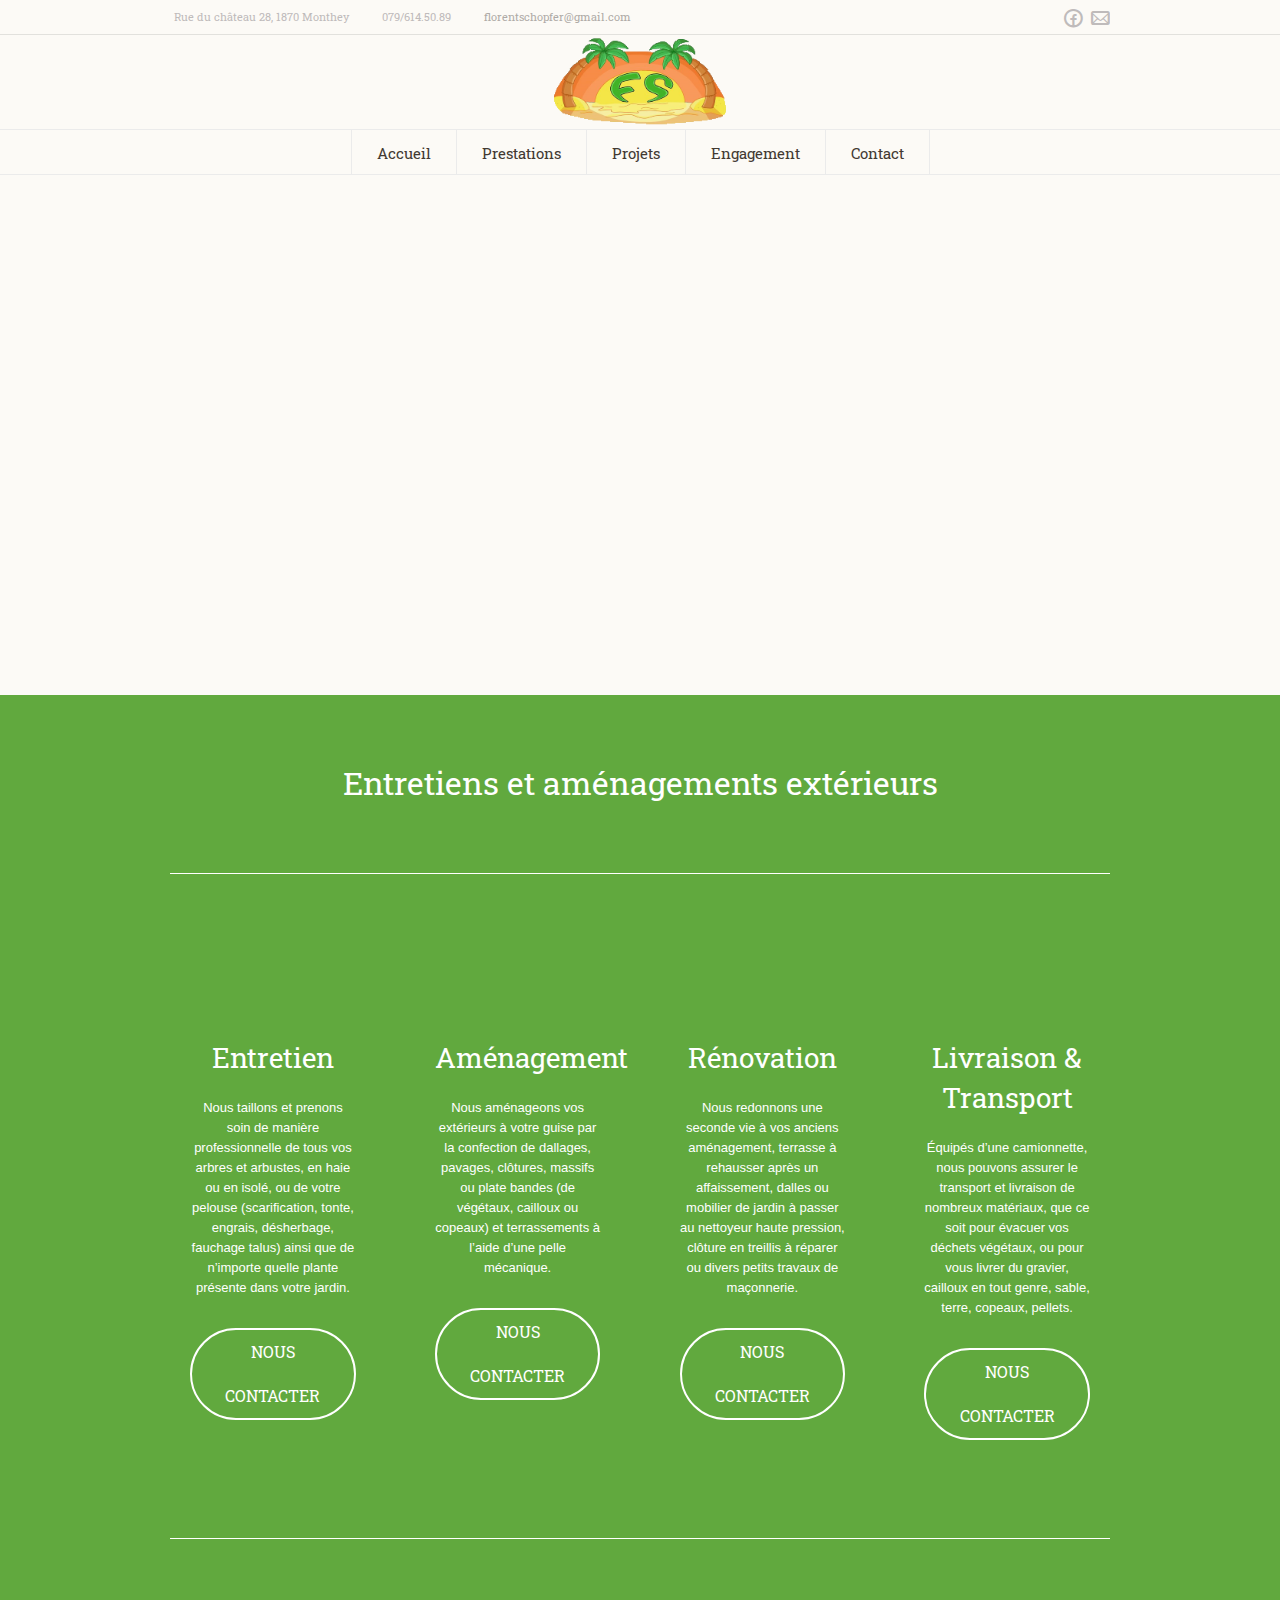
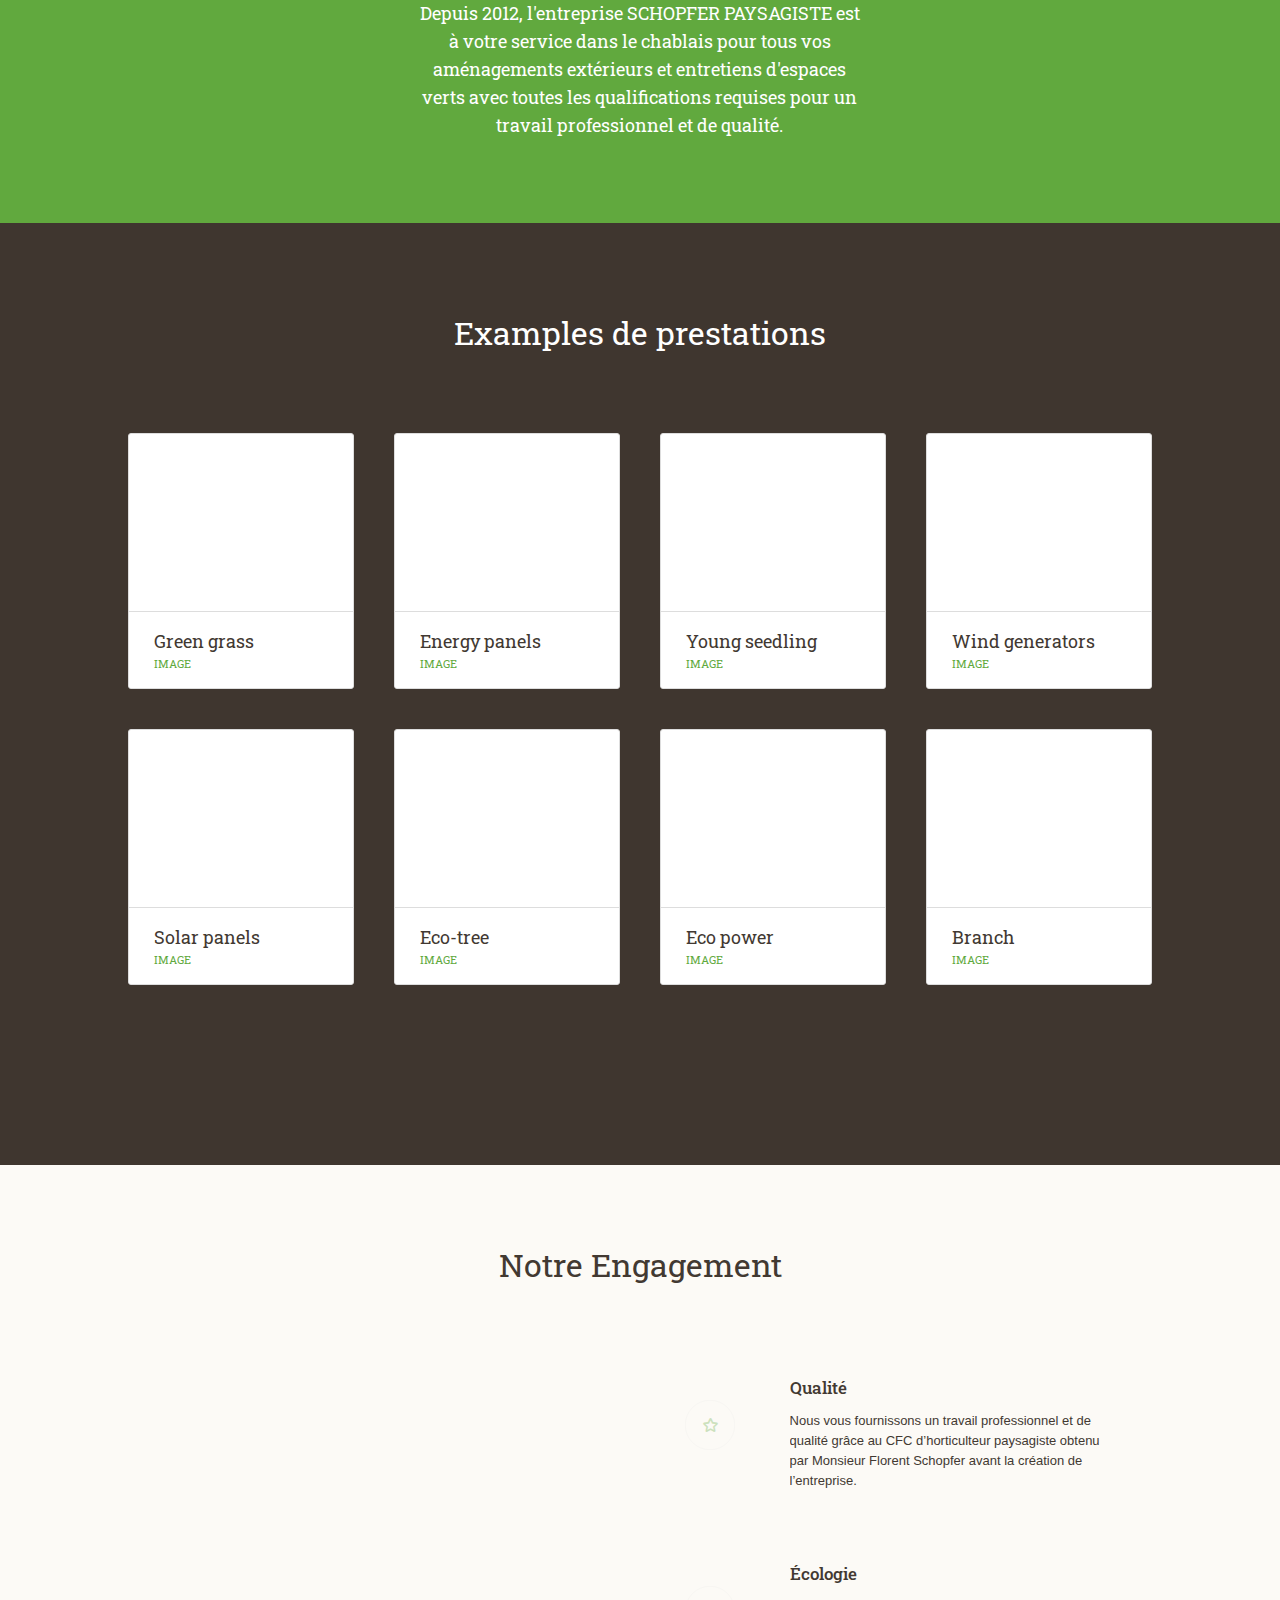
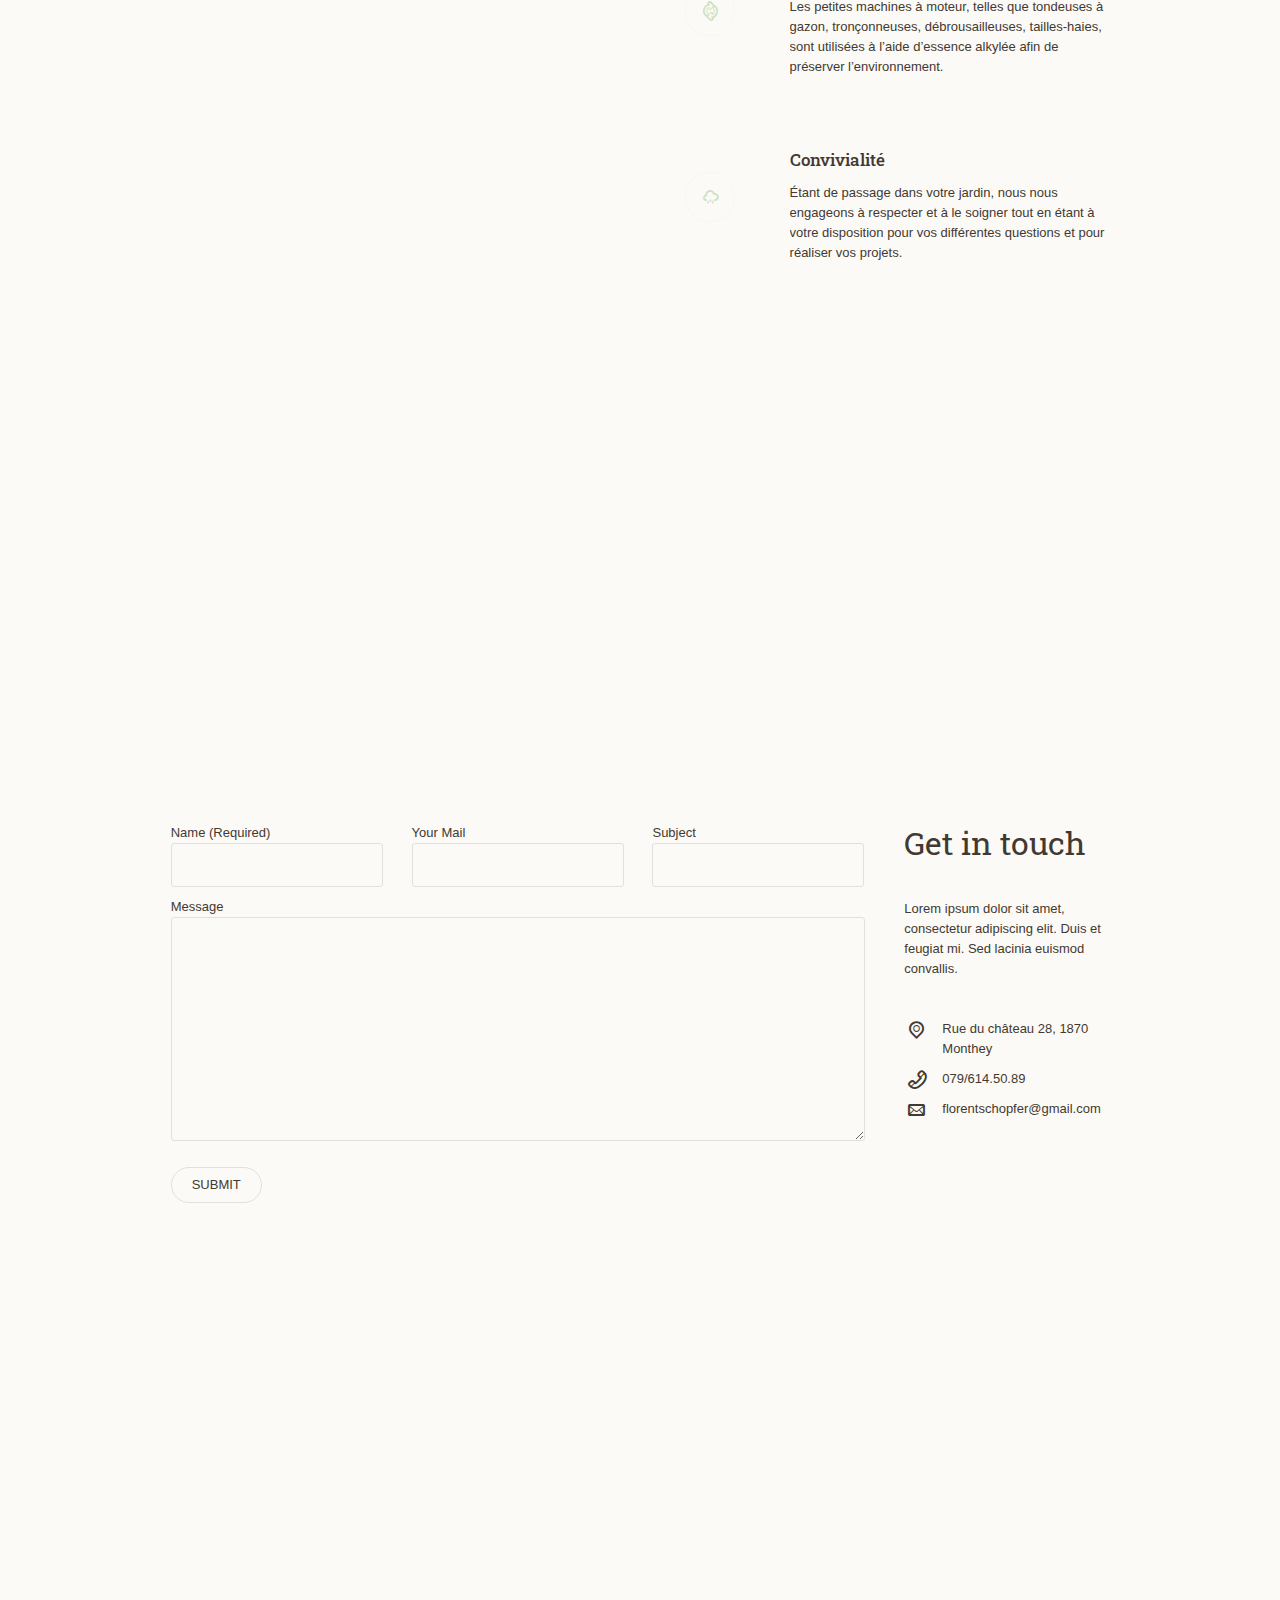
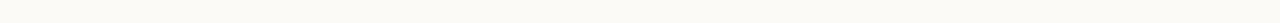
==== commit 516e23b0: "Add AWS Lambda contact form" ====
--- a/index.html
+++ b/index.html
@@ -945,7 +945,7 @@
 														<div class="cmsms_icon_list_item_content">
 															<h4 class="cmsms_icon_list_item_title">&#201;cologie</h4>
 															<div class="cmsms_icon_list_item_text">
-																<p>Les petites machines à moteur, tel que tondeuses à gazon, tronçonneuses, débrousailleuses, tailles haies sont utilisées à l’aide d’essence alkylée afin de préserver l’environnement.</p>
+																<p>Les petites machines à moteur, telles que tondeuses à gazon, tronçonneuses, débrousailleuses, tailles-haies, sont utilisées à l’aide d’essence alkylée afin de préserver l’environnement.</p>
 															</div>
 														</div>
 													</div>
@@ -958,7 +958,7 @@
 														<div class="cmsms_icon_list_item_content">
 															<h4 class="cmsms_icon_list_item_title">Convivialité</h4>
 															<div class="cmsms_icon_list_item_text">
-																<p>&#201;tant de passage dans votre jardin, nous nous engageons à respecter et à soigner votre jardin tout en étant à votre disposition pour vos différentes questions et réaliser vos projets.</p>
+																<p>&#201;tant de passage dans votre jardin, nous nous engageons à respecter et à le soigner tout en étant à votre disposition pour vos différentes questions et pour réaliser vos projets.</p>
 															</div>
 														</div>
 													</div>
@@ -1008,73 +1008,36 @@
 															<p>Thank You! <br />Your message has been sent successfully.</p>
 														</div>
 													</div>
-													<script type="text/javascript">
-														jQuery(document).ready(function () {
-															jQuery('#contactform').validationEngine('init');
-
-															jQuery('#contactform a#contact_form_formsend').click(function () {
-																var form_builder_url = jQuery('#contact_form_url').val();
-
-																jQuery('#contactform .loading').animate( { opacity : 1 }, 250);
-
-																if (jQuery('#contactform').validationEngine('validate')) {
-																	jQuery.post(form_builder_url, {
-																		contact_name : jQuery('#contact_name').val(),
-																		contact_email : jQuery('#contact_email').val(),
-																		contact_subject : jQuery('#contact_subject').val(),
-																		contact_message : jQuery('#contact_message').val(),
-																		formname : 'contactform',
-																		formtype : 'contactfmain_2'
-																	}, function () {
-																		jQuery('#contactform .loading').animate( { opacity : 0 }, 250);
-
-																		document.getElementById('contactform').reset();
-
-																		jQuery('#contactform').parent().find('.box').hide();
-																		jQuery('#contactform').parent().find('.success_box').fadeIn('fast');
-																		jQuery('html, body').animate( { scrollTop : jQuery('#contactform').offset().top - 100 }, 'slow');
-																		jQuery('#contactform').parent().find('.success_box').delay(5000).fadeOut(1000);
-																	} );
-
-																	return false;
-																} else {
-																	jQuery('#contactform .loading').animate( { opacity : 0 }, 250);
-
-																	return false;
-																}
-															} );
-														} );
-													</script>
-													<form action="#" method="post" id="contactform">
+													<form action="https://68p7o235nf.execute-api.eu-west-1.amazonaws.com/prod/sendmessage" method="post" id="contactform">
 														<div class="form_info cmsms_input one_third">
 															<label for="contact_name">Name (Required)</label>
 															<div class="form_field_wrap">
-																<input type="text" name="contact_name" id="contact_name" value="" size="22" tabindex="3" class="validate[minSize[3],maxSize[100],custom[onlyLetterSp]]"/>
+																<input type="text" name="name" id="contact_name" value="" size="22" tabindex="3" class="validate[minSize[3],maxSize[100],custom[onlyLetterSp]]"/>
 															</div>
 														</div>
 														<div class="form_info cmsms_input one_third">
 															<label for="contact_email">Your Mail</label>
 															<div class="form_field_wrap">
-																<input type="text" name="contact_email" id="contact_email" value="" size="22" tabindex="4" class="validate[custom[email]]" />
+																<input type="email" name="from" id="contact_email" value="" size="22" tabindex="4" class="validate[custom[email]]" />
 															</div>
 														</div>
 														<div class="form_info cmsms_input one_third">
 															<label for="contact_subject">Subject</label>
 															<div class="form_field_wrap">
-																<input type="text" name="contact_subject" id="contact_subject" value="" size="22" tabindex="6" class="validate[minSize[3],maxSize[100]]" />
+																<input type="text" name="subject" id="contact_subject" value="" size="22" tabindex="6" class="validate[minSize[3],maxSize[100]]" />
 															</div>
 														</div>
 														<div class="cl"></div>
 														<div class="form_info cmsms_textarea one_first">
 															<label for="contact_message">Message</span></label>
 															<div class="form_field_wrap">
-																<textarea name="contact_message" id="contact_message" cols="60" rows="10" tabindex="7" class="validate[minSize[3]]" ></textarea>
+																<textarea name="message" id="contact_message" cols="60" rows="10" tabindex="7" class="validate[minSize[3]]" ></textarea>
 															</div>
 														</div>
 														<div class="cl"></div>
-														<div><input type="hidden" name="contact_form_url" id="contact_form_url" value="php/sendmail.php" /></div><!-- Here you need to set the path to the sendmail file -->
 														<div class="form_info submit_wrap">
-															<a href="#" class="cmsms_button" id="contact_form_formsend" tabindex="8">Send a message<span></span></a>
+															<!--<a href="#" class="cmsms_button" id="contact_form_formsend" tabindex="8">Send a message<span></span></a>-->
+															<input type="submit" class="cmsms_button" value="Submit">
 															<div class="loading"></div>
 														</div>
 													</form>
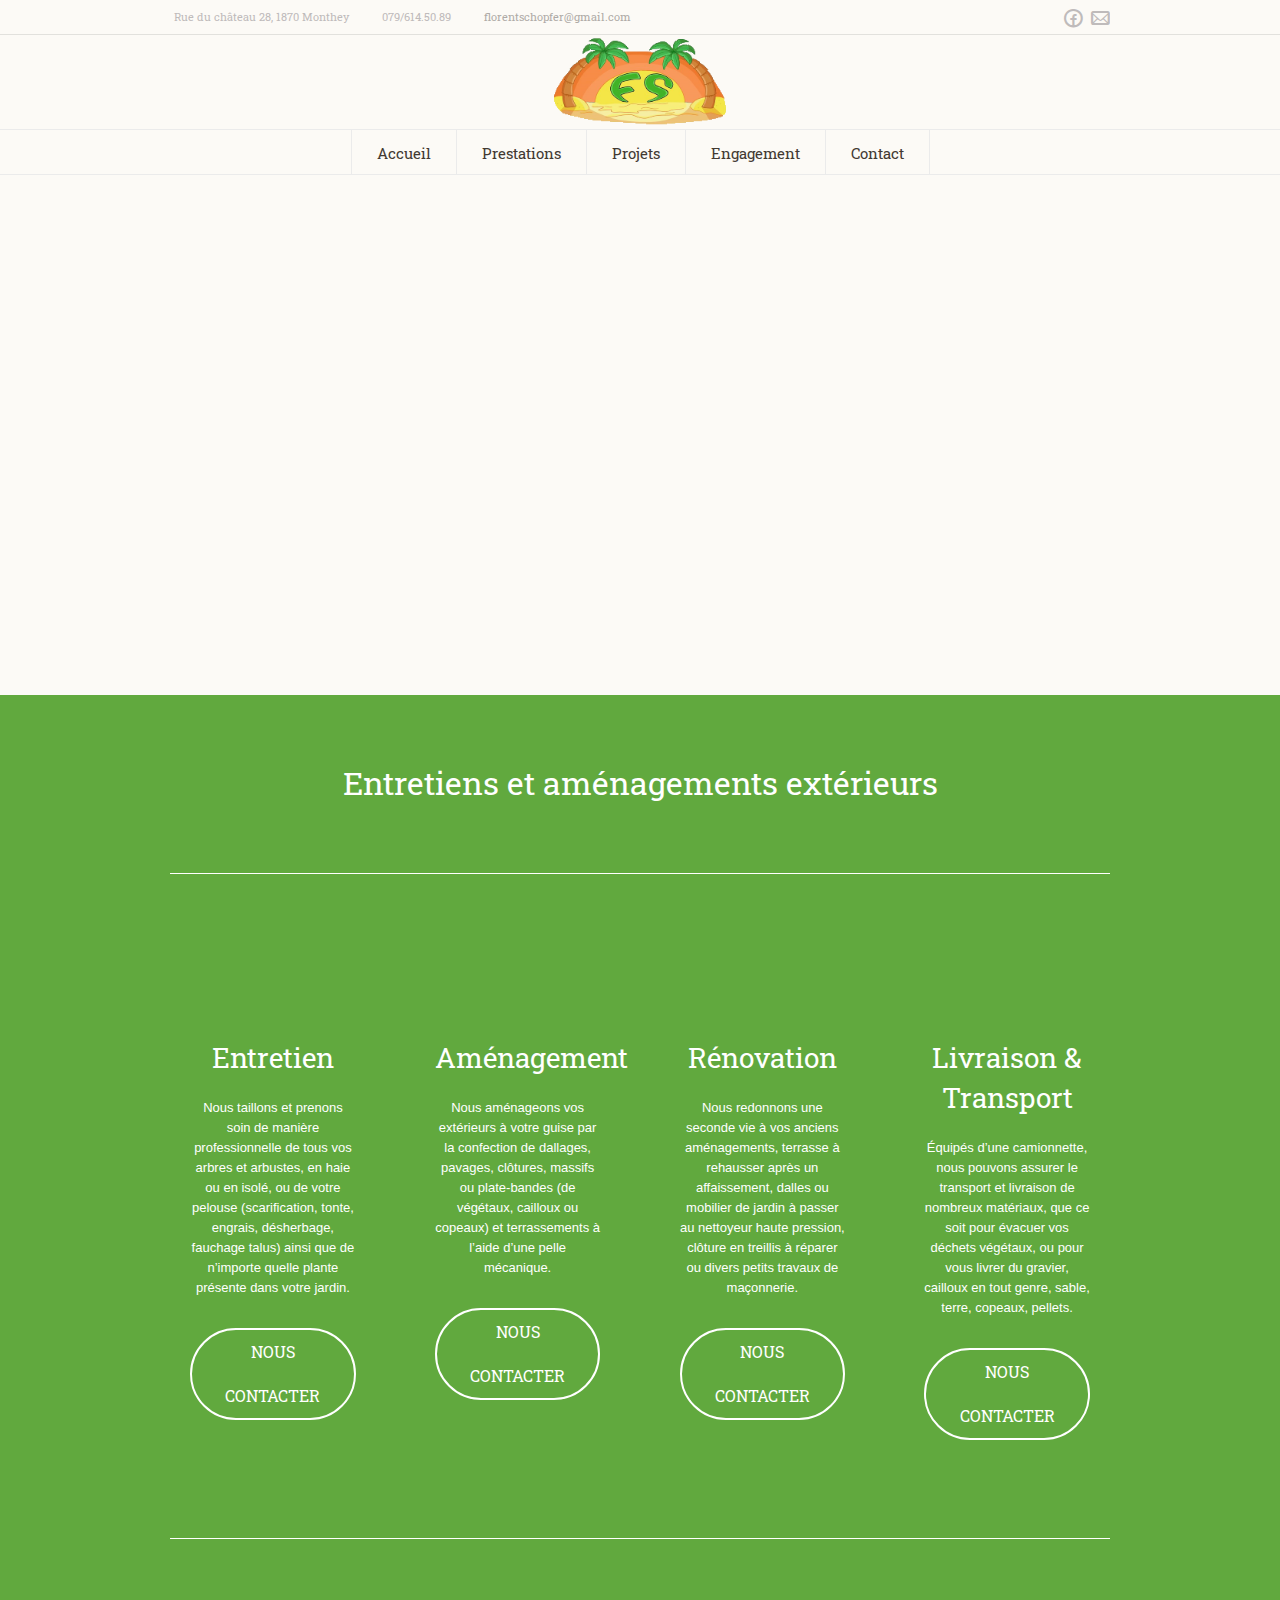
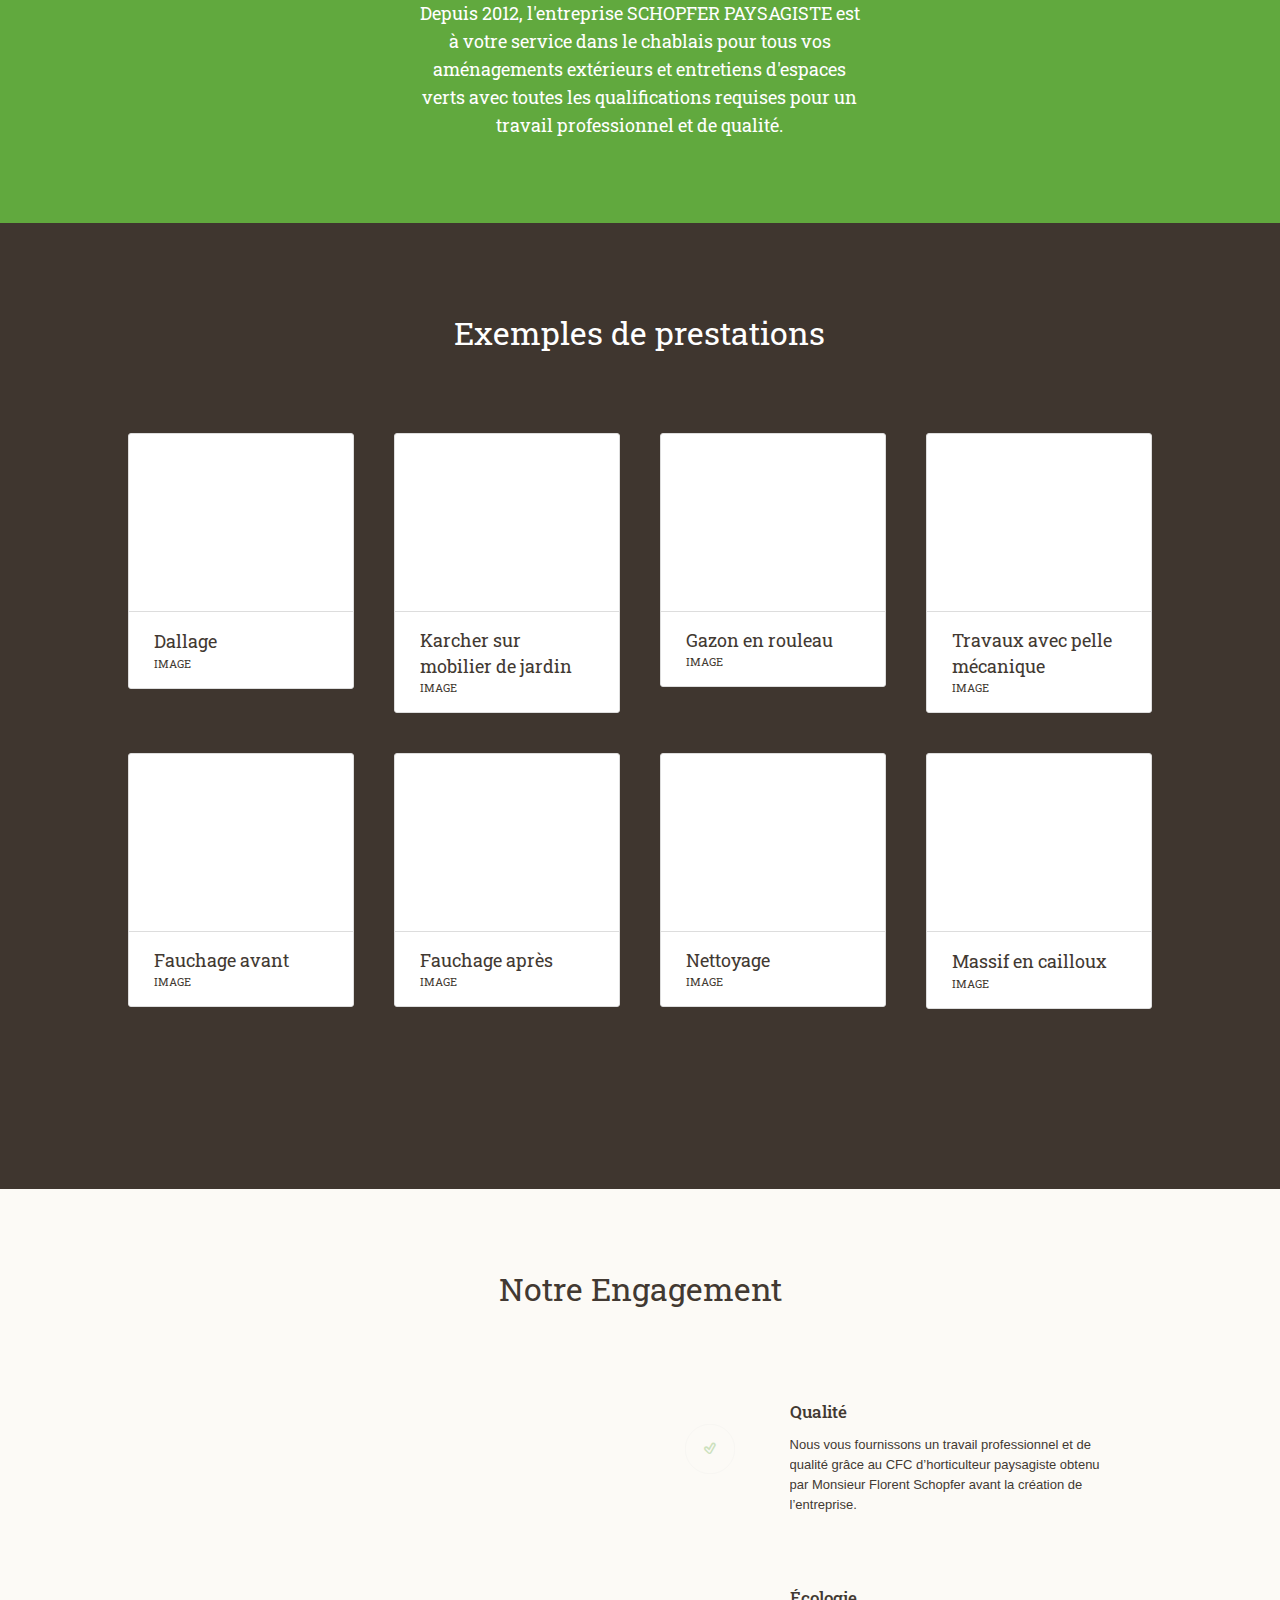
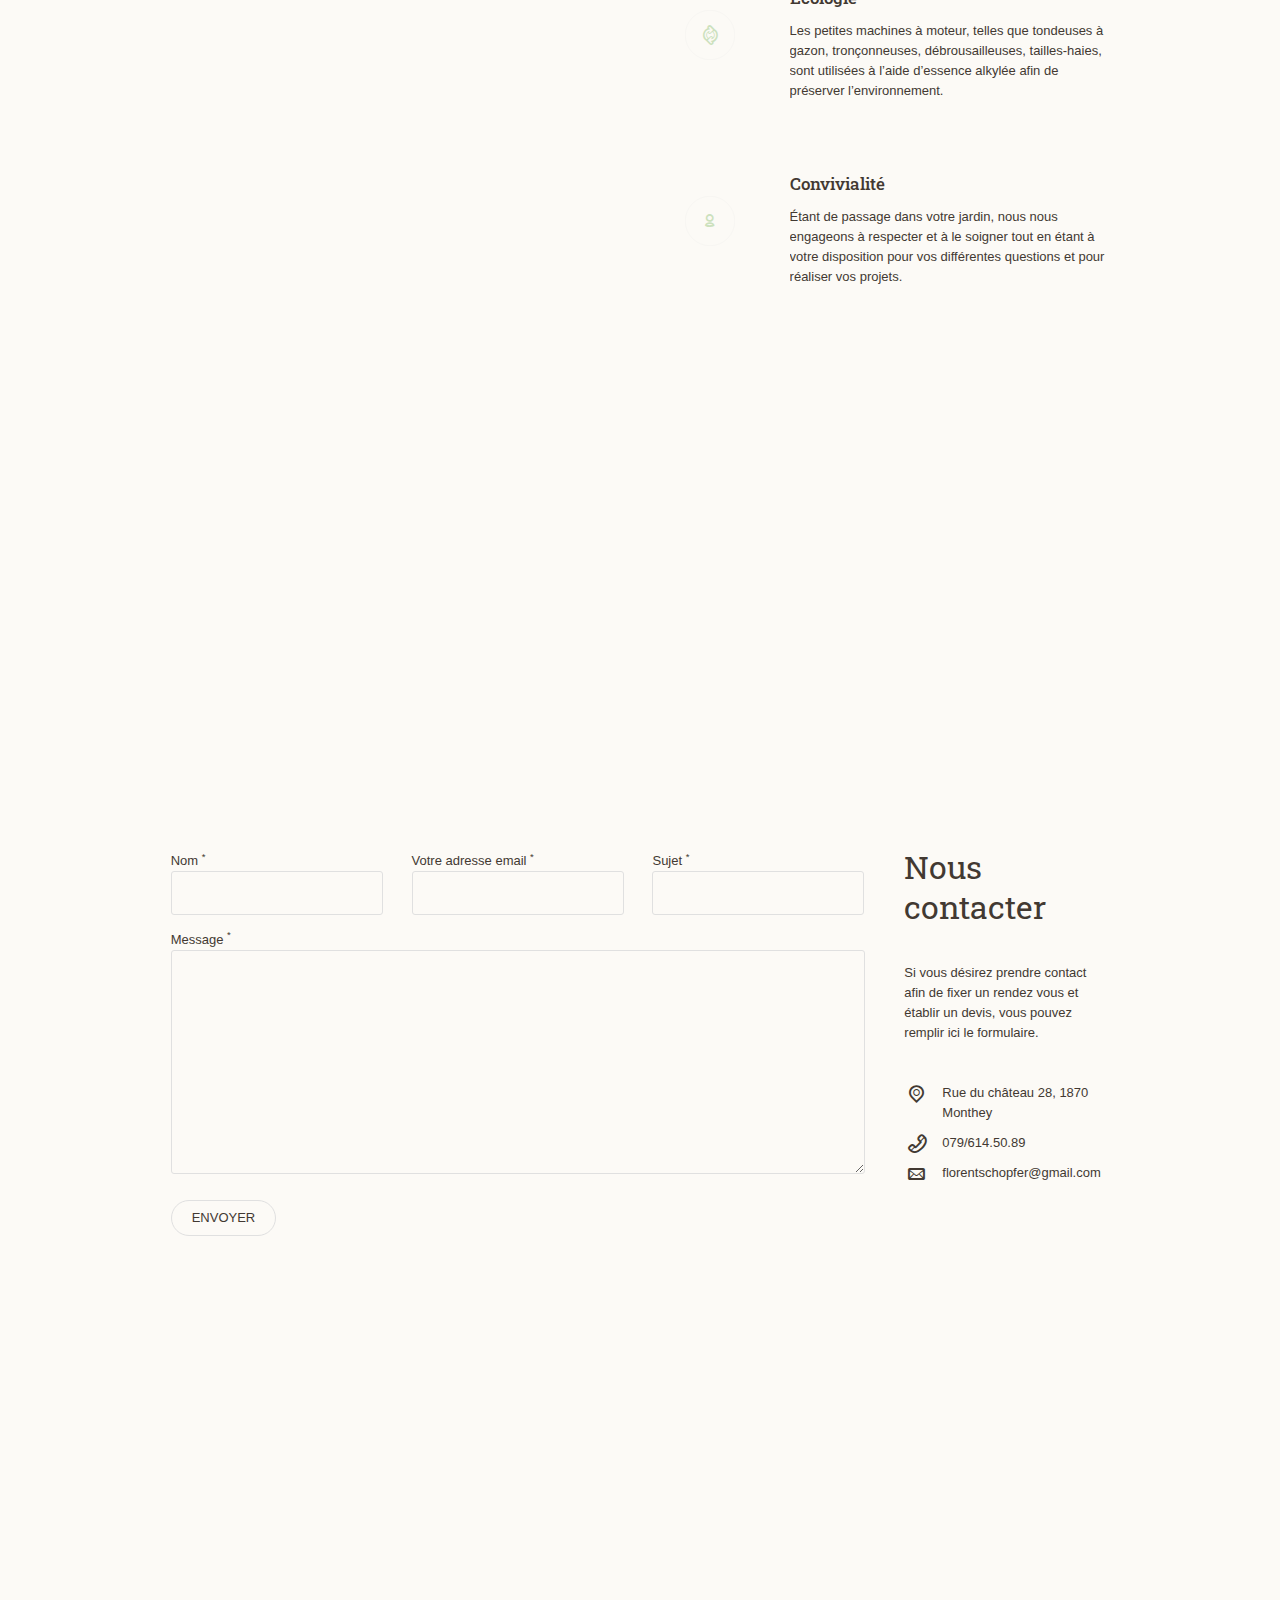
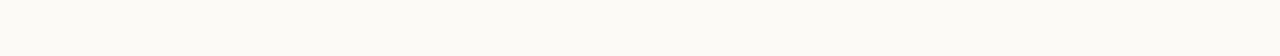
==== commit 58636e27: "Update content" ====
--- a/index.html
+++ b/index.html
@@ -542,7 +542,7 @@
 								<div class="cmsms_row_inner">
 									<div class="cmsms_row_margin">
 										<div class="cmsms_column one_fourth">
-											<div id="cmsms_icon_box_55476f7fe6b9f" class="cmsms_icon_box cmsms_box_centered cmsms-icon-cloud-sun">
+											<div id="cmsms_icon_box_55476f7fe6b9f" class="cmsms_icon_box cmsms_box_centered cmsms-icon-tree">
 												<div class="icon_box_inner">
 													<h1>Entretien</h1>
 													<div class="icon_box_text">
@@ -553,29 +553,29 @@
 											</div>
 										</div>
 										<div class="cmsms_column one_fourth">
-											<div id="cmsms_icon_box_55476f7fe6e13" class="cmsms_icon_box cmsms_box_centered cmsms-icon-feather-1">
+											<div id="cmsms_icon_box_55476f7fe6e13" class="cmsms_icon_box cmsms_box_centered cmsms-icon-home-outline">
 												<div class="icon_box_inner">
 													<h1>Aménagement</h1>
 													<div class="icon_box_text">
-														<p>Nous aménageons vos extérieurs à votre guise par la confection de dallages, pavages, clôtures, massifs ou plate bandes (de végétaux, cailloux ou copeaux) et terrassements à l’aide d’une pelle mécanique.</p>
+														<p>Nous aménageons vos extérieurs à votre guise par la confection de dallages, pavages, clôtures, massifs ou plate-bandes (de végétaux, cailloux ou copeaux) et terrassements à l’aide d’une pelle mécanique.</p>
 													</div>
 													<a href="#contact" class="cmsms_button icon_box_button">Nous contacter</a>
 												</div>
 											</div>
 										</div>
 										<div class="cmsms_column one_fourth">
-											<div id="cmsms_icon_box_55476f7fe7085" class="cmsms_icon_box cmsms_box_centered cmsms-icon-lightbulb-1">
+											<div id="cmsms_icon_box_55476f7fe7085" class="cmsms_icon_box cmsms_box_centered cmsms-icon-wrench-outline">
 												<div class="icon_box_inner">
 													<h1>Rénovation</h1>
 														<div class="icon_box_text">
-														<p>Nous redonnons une seconde vie à vos anciens aménagement, terrasse à rehausser après un affaissement, dalles ou mobilier de jardin à passer au nettoyeur haute pression, clôture en treillis à réparer ou divers petits travaux de maçonnerie.</p>
+														<p>Nous redonnons une seconde vie à vos anciens aménagements, terrasse à rehausser après un affaissement, dalles ou mobilier de jardin à passer au nettoyeur haute pression, clôture en treillis à réparer ou divers petits travaux de maçonnerie.</p>
 														</div>
 													<a href="#contact" class="cmsms_button icon_box_button">Nous contacter</a>
 												</div>
 											</div>
 										</div>
 										<div class="cmsms_column one_fourth">
-											<div id="cmsms_icon_box_55476f7fe72ea" class="cmsms_icon_box cmsms_box_centered cmsms-icon-flash-outline">
+											<div id="cmsms_icon_box_55476f7fe72ea" class="cmsms_icon_box cmsms_box_centered cmsms-icon-export-outline">
 												<div class="icon_box_inner">
 													<h1>Livraison & Transport</h1>
 													<div class="icon_box_text">
@@ -625,7 +625,7 @@
 								<div class="cmsms_row_inner cmsms_row_fullwidth">
 									<div class="cmsms_row_margin">
 										<div class="cmsms_column one_first">
-											<h1 id="cmsms_heading_55476f7fe8035" class="cmsms_heading">Examples de prestations</h1>
+											<h1 id="cmsms_heading_55476f7fe8035" class="cmsms_heading">Exemples de prestations</h1>
 											<div class="cmsms_wrap_portfolio entry-summary" id="portfolio_55476f7fe80ee" data-meta="title,categories,rollover">
 												<script type="text/javascript">
 													jQuery(document).ready(function () {
@@ -652,25 +652,22 @@
 													<article class="project" data-category="image">
 														<div class="project_outer">
 															<figure class="cmsms_img_rollover_wrap preloader">
-																<img width="580" height="460" src="img/images/Green-Grass-small.jpg" class="full-width" alt="Green grass" title="Green grass" />
+																<img width="580" height="460" src="img/images/paving-small.jpg" class="full-width" alt="paving" title="Paving" />
 																<div class="cmsms_img_rollover">
-																	<a href="img/images/Green-Grass-full.jpg" rel="ilightbox[147_55476f7fea308]" title="Green grass" class="cmsms_image_link">
+																	<a href="img/images/paving-full.jpg" rel="ilightbox[52_55476f7ff3cb7]" title="Paving" class="cmsms_image_link">
 																		<span class="cmsms-icon-search-7"></span>
-																	</a>
-																	<a href="open-project.html" title="Green grass" class="cmsms_open_link">
-																		<span class="cmsms-icon-attach-6"></span>
 																	</a>
 																</div>
 															</figure>
 															<div class="project_inner">
 																<header class="cmsms_project_header entry-header">
 																	<h3 class="cmsms_project_title entry-title">
-																		<a href="open-project.html">Green grass</a>
+																		<a href="open-project.html">Dallage</a>
 																	</h3>
 																</header>
 																<div class="cmsms_project_cont_info entry-meta">
 																	<span class="cmsms_project_category">
-																		<a href="open-project.html" rel="tag">Image</a>
+																		Image
 																	</span>
 																</div>
 															</div>
@@ -682,25 +679,22 @@
 													<article class="project" data-category="image">
 														<div class="project_outer">
 															<figure class="cmsms_img_rollover_wrap preloader">
-																<img width="580" height="460" src="img/images/energy-panels-small.jpg" class="full-width" alt="Energy panels" title="Energy panels" />
+																<img width="580" height="460" src="img/images/karcher-small.jpg" class="full-width" alt="karcher" title="Karcher" />
 																<div class="cmsms_img_rollover">
-																	<a href="img/images/energy-panels-full.jpg" rel="ilightbox[144_55476f7febd8f]" title="Energy panels" class="cmsms_image_link">
+																	<a href="img/images/karcher-full.jpg" rel="ilightbox[147_55476f7fea308]" title="Karcher" class="cmsms_image_link">
 																		<span class="cmsms-icon-search-7"></span>
-																	</a>
-																	<a href="open-project.html" title="Energy panels" class="cmsms_open_link">
-																		<span class="cmsms-icon-attach-6"></span>
 																	</a>
 																</div>
 															</figure>
 															<div class="project_inner">
 																<header class="cmsms_project_header entry-header">
 																	<h3 class="cmsms_project_title entry-title">
-																		<a href="open-project.html">Energy panels</a>
+																		Karcher sur mobilier de jardin
 																	</h3>
 																</header>
 																<div class="cmsms_project_cont_info entry-meta">
 																	<span class="cmsms_project_category">
-																		<a href="open-project.html" rel="tag">Image</a>
+																		Image
 																	</span>
 																</div>
 															</div>
@@ -712,25 +706,22 @@
 													<article class="project" data-category="image">
 														<div class="project_outer">
 															<figure class="cmsms_img_rollover_wrap preloader">
-																<img width="580" height="460" src="img/images/Young-seedling-growing-in-sunlight-small.jpg" class="full-width" alt="Young seedling" title="Young seedling" />
+																<img width="580" height="460" src="img/images/grass-roller-small.jpg" class="full-width" alt="grass-roller" title="Grass roller" />
 																<div class="cmsms_img_rollover">
-																	<a href="img/images/Young-seedling-growing-in-sunlight-full.jpg" rel="ilightbox[142_55476f7fed65c]" title="Young seedling" class="cmsms_image_link">
+																	<a href="img/images/grass-roller-full.jpg" rel="ilightbox[144_55476f7febd8f]" title="Grass roller" class="cmsms_image_link">
 																		<span class="cmsms-icon-search-7"></span>
-																	</a>
-																	<a href="open-project.html" title="Young seedling" class="cmsms_open_link">
-																		<span class="cmsms-icon-attach-6"></span>
 																	</a>
 																</div>
 															</figure>
 															<div class="project_inner">
 																<header class="cmsms_project_header entry-header">
 																	<h3 class="cmsms_project_title entry-title">
-																		<a href="open-project.html">Young seedling</a>
+																		Gazon en rouleau
 																	</h3>
 																</header>
 																<div class="cmsms_project_cont_info entry-meta">
 																	<span class="cmsms_project_category">
-																		<a href="open-project.html" rel="tag">Image</a>
+																		Image
 																	</span>
 																</div>
 															</div>
@@ -742,25 +733,22 @@
 													<article class="project" data-category="image">
 														<div class="project_outer">
 															<figure class="cmsms_img_rollover_wrap preloader">
-																<img width="580" height="460" src="img/images/Wind_generators_turbines_on_sunset_summer_landscape-small.jpg" class="full-width" alt="Wind generators" title="Wind generators" />
+																<img width="580" height="460" src="img/images/shovel-small.jpg" class="full-width" alt="shovel" title="Shovel" />
 																<div class="cmsms_img_rollover">
-																	<a href="img/images/Wind_generators_turbines_on_sunset_summer_landscape-full.jpg" rel="ilightbox[139_55476f7fef115]" title="Wind generators" class="cmsms_image_link">
+																	<a href="img/images/shovel-full.jpg" rel="ilightbox[142_55476f7fed65c]" title="Shovel" class="cmsms_image_link">
 																		<span class="cmsms-icon-search-7"></span>
-																	</a>
-																	<a href="open-project.html" title="Wind generators" class="cmsms_open_link">
-																		<span class="cmsms-icon-attach-6"></span>
 																	</a>
 																</div>
 															</figure>
 															<div class="project_inner">
 																<header class="cmsms_project_header entry-header">
 																	<h3 class="cmsms_project_title entry-title">
-																		<a href="open-project.html">Wind generators</a>
+																		Travaux avec pelle mécanique
 																	</h3>
 																</header>
 																<div class="cmsms_project_cont_info entry-meta">
 																	<span class="cmsms_project_category">
-																		<a href="open-project.html" rel="tag">Image</a>
+																		Image
 																	</span>
 																</div>
 															</div>
@@ -772,25 +760,22 @@
 													<article class="project" data-category="image">
 														<div class="project_outer">
 															<figure class="cmsms_img_rollover_wrap preloader">
-																<img width="580" height="460" src="img/images/solar-panels-small.jpg" class="full-width" alt="Solar panels" title="Solar panels" />
+																<img width="580" height="460" src="img/images/mowing-before-small.jpg" class="full-width" alt="mowing-before" title="Mowing before" />
 																<div class="cmsms_img_rollover">
-																	<a href="img/images/solar-panels-full.jpg" rel="ilightbox[58_55476f7ff0a7d]" title="Solar panels" class="cmsms_image_link">
+																	<a href="img/images/mowing-before-full.jpg" rel="ilightbox[139_55476f7fef115]" title="Mowing before" class="cmsms_image_link">
 																		<span class="cmsms-icon-search-7"></span>
-																	</a>
-																	<a href="open-project.html" title="Solar panels" class="cmsms_open_link">
-																		<span class="cmsms-icon-attach-6"></span>
 																	</a>
 																</div>
 															</figure>
 															<div class="project_inner">
 																<header class="cmsms_project_header entry-header">
 																	<h3 class="cmsms_project_title entry-title">
-																		<a href="open-project.html">Solar panels</a>
+																		Fauchage avant
 																	</h3>
 																</header>
 																<div class="cmsms_project_cont_info entry-meta">
 																	<span class="cmsms_project_category">
-																		<a href="open-project.html" rel="tag">Image</a>
+																		Image
 																	</span>
 																</div>
 															</div>
@@ -802,25 +787,22 @@
 													<article class="project" data-category="image">
 														<div class="project_outer">
 															<figure class="cmsms_img_rollover_wrap preloader">
-																<img width="580" height="460" src="img/images/eco-tree-small.jpg" class="full-width" alt="Eco-tree" title="Eco-tree" />
+																<img width="580" height="460" src="img/images/mowing-after-small.jpg" class="full-width" alt="mowing-after" title="Mowing after" />
 																<div class="cmsms_img_rollover">
-																	<a href="img/images/eco-tree-full.jpg" rel="ilightbox[55_55476f7ff237f]" title="Eco-tree" class="cmsms_image_link">
+																	<a href="img/images/mowing-after-full.jpg" rel="ilightbox[58_55476f7ff0a7d]" title="Mowing after" class="cmsms_image_link">
 																		<span class="cmsms-icon-search-7"></span>
-																	</a>
-																	<a href="open-project.html" title="Eco-tree" class="cmsms_open_link">
-																		<span class="cmsms-icon-attach-6"></span>
 																	</a>
 																</div>
 															</figure>
 															<div class="project_inner">
 																<header class="cmsms_project_header entry-header">
 																	<h3 class="cmsms_project_title entry-title">
-																		<a href="open-project.html">Eco-tree</a>
+																		Fauchage après
 																	</h3>
 																</header>
 																<div class="cmsms_project_cont_info entry-meta">
 																	<span class="cmsms_project_category">
-																		<a href="open-project.html" rel="tag">Image</a>
+																		Image
 																	</span>
 																</div>
 															</div>
@@ -832,25 +814,22 @@
 													<article class="project" data-category="image">
 														<div class="project_outer">
 															<figure class="cmsms_img_rollover_wrap preloader">
-																<img width="580" height="460" src="img/images/Eco-power-wind-turbines-at-sunset-small.jpg" class="full-width" alt="Eco power" title="Eco power" />
+																<img width="580" height="460" src="img/images/scrub-small.jpg" class="full-width" alt="scrub" title="Scrub" />
 																<div class="cmsms_img_rollover">
-																	<a href="img/images/Eco-power-wind-turbines-at-sunset-full.jpg" rel="ilightbox[52_55476f7ff3cb7]" title="Eco power" class="cmsms_image_link">
+																	<a href="img/images/scrub-full.jpg" rel="ilightbox[55_55476f7ff237f]" title="Scrub" class="cmsms_image_link">
 																		<span class="cmsms-icon-search-7"></span>
-																	</a>
-																	<a href="open-project.html" title="Eco power" class="cmsms_open_link">
-																		<span class="cmsms-icon-attach-6"></span>
 																	</a>
 																</div>
 															</figure>
 															<div class="project_inner">
 																<header class="cmsms_project_header entry-header">
 																	<h3 class="cmsms_project_title entry-title">
-																		<a href="open-project.html">Eco power</a>
+																		Nettoyage
 																	</h3>
 																</header>
 																<div class="cmsms_project_cont_info entry-meta">
 																	<span class="cmsms_project_category">
-																		<a href="open-project.html" rel="tag">Image</a>
+																		Image
 																	</span>
 																</div>
 															</div>
@@ -862,25 +841,22 @@
 													<article class="project" data-category="image">
 														<div class="project_outer">
 															<figure class="cmsms_img_rollover_wrap preloader">
-																<img width="580" height="460" src="img/images/branch-small.jpg" class="full-width" alt="Branch" title="Branch" />
+																<img width="580" height="460" src="img/images/pebbles-small.jpg" class="full-width" alt="pebbles" title="Pebbles" />
 																<div class="cmsms_img_rollover">
-																	<a href="img/images/branch-full.jpg" rel="ilightbox[49_55476f8001447]" title="Branch" class="cmsms_image_link">
+																	<a href="img/images/pebbles-full.jpg" rel="ilightbox[49_55476f8001447]" title="Pebbles" class="cmsms_image_link">
 																		<span class="cmsms-icon-search-7"></span>
-																	</a>
-																	<a href="open-project.html" title="Branch" class="cmsms_open_link">
-																		<span class="cmsms-icon-attach-6"></span>
 																	</a>
 																</div>
 															</figure>
 															<div class="project_inner">
 																<header class="cmsms_project_header entry-header">
 																	<h3 class="cmsms_project_title entry-title">
-																		<a href="open-project.html">Branch</a>
+																		<a href="open-project.html">Massif en cailloux</a>
 																	</h3>
 																</header>
 																<div class="cmsms_project_cont_info entry-meta">
 																	<span class="cmsms_project_category">
-																		<a href="open-project.html" rel="tag">Image</a>
+																		Image
 																	</span>
 																</div>
 															</div>
@@ -918,7 +894,7 @@
 										<div class="cmsms_column one_half">
 											<div class="aligncenter">
 												<div class="cmsms_img  cmsms_image_c" data-animation="fadeInUpBig" data-delay="0">
-													<img src="img/images/plant_shadow1.jpg" alt="" />
+													<img src="img/images/trucks.jpg" alt="" />
 												</div>
 											</div>
 										</div>
@@ -927,7 +903,7 @@
 												<li id="cmsms_icon_list_item_55476f8003526" class="cmsms_icon_list_item">
 													<div class="cmsms_icon_list_item_inner">
 														<div class="cmsms_icon_list_icon_wrap">
-															<span class="cmsms_icon_list_icon cmsms-icon-star"></span>
+															<span class="cmsms_icon_list_icon cmsms-icon-ok-outline"></span>
 														</div>
 														<div class="cmsms_icon_list_item_content">
 															<h4 class="cmsms_icon_list_item_title">Qualité</h4>
@@ -953,7 +929,7 @@
 												<li id="cmsms_icon_list_item_55476f800372e" class="cmsms_icon_list_item">
 													<div class="cmsms_icon_list_item_inner">
 														<div class="cmsms_icon_list_icon_wrap">
-															<span class="cmsms_icon_list_icon cmsms-icon-drizzle"></span>
+															<span class="cmsms_icon_list_icon cmsms-icon-user-outline"></span>
 														</div>
 														<div class="cmsms_icon_list_item_content">
 															<h4 class="cmsms_icon_list_item_title">Convivialité</h4>
@@ -1010,26 +986,26 @@
 													</div>
 													<form action="https://68p7o235nf.execute-api.eu-west-1.amazonaws.com/prod/sendmessage" method="post" id="contactform">
 														<div class="form_info cmsms_input one_third">
-															<label for="contact_name">Name (Required)</label>
+															<label for="contact_name">Nom <sup>*</sup></label>
 															<div class="form_field_wrap">
 																<input type="text" name="name" id="contact_name" value="" size="22" tabindex="3" class="validate[minSize[3],maxSize[100],custom[onlyLetterSp]]"/>
 															</div>
 														</div>
 														<div class="form_info cmsms_input one_third">
-															<label for="contact_email">Your Mail</label>
+															<label for="contact_email">Votre adresse email <sup>*</sup></label>
 															<div class="form_field_wrap">
 																<input type="email" name="from" id="contact_email" value="" size="22" tabindex="4" class="validate[custom[email]]" />
 															</div>
 														</div>
 														<div class="form_info cmsms_input one_third">
-															<label for="contact_subject">Subject</label>
+															<label for="contact_subject">Sujet <sup>*</sup></label>
 															<div class="form_field_wrap">
 																<input type="text" name="subject" id="contact_subject" value="" size="22" tabindex="6" class="validate[minSize[3],maxSize[100]]" />
 															</div>
 														</div>
 														<div class="cl"></div>
 														<div class="form_info cmsms_textarea one_first">
-															<label for="contact_message">Message</span></label>
+															<label for="contact_message">Message <sup>*</sup></label>
 															<div class="form_field_wrap">
 																<textarea name="message" id="contact_message" cols="60" rows="10" tabindex="7" class="validate[minSize[3]]" ></textarea>
 															</div>
@@ -1037,7 +1013,7 @@
 														<div class="cl"></div>
 														<div class="form_info submit_wrap">
 															<!--<a href="#" class="cmsms_button" id="contact_form_formsend" tabindex="8">Send a message<span></span></a>-->
-															<input type="submit" class="cmsms_button" value="Submit">
+															<input type="submit" class="cmsms_button" value="Envoyer">
 															<div class="loading"></div>
 														</div>
 													</form>
@@ -1045,9 +1021,9 @@
 											</div>
 										</div>
 										<div class="cmsms_column one_fourth">
-											<h1 id="cmsms_heading_55476f8017383" class="cmsms_heading">Get in touch</h1>
+											<h1 id="cmsms_heading_55476f8017383" class="cmsms_heading">Nous contacter</h1>
 											<div class="cmsms_text">
-												<p>Lorem ipsum dolor sit amet, consectetur adipiscing elit. Duis et feugiat mi. Sed lacinia euismod convallis.</p>
+												<p>Si vous désirez prendre contact afin de fixer un rendez vous et établir un devis, vous pouvez remplir ici le formulaire.</p>
 											</div>
 											<div id="cmsms_divider_55476f801749b" class="cl"></div>
 											<ul id="cmsms_icon_list_items_55476f8017515" class="cmsms_icon_list_items cmsms_icon_list_type_list cmsms_icon_list_pos_left cmsms_color_type_border">
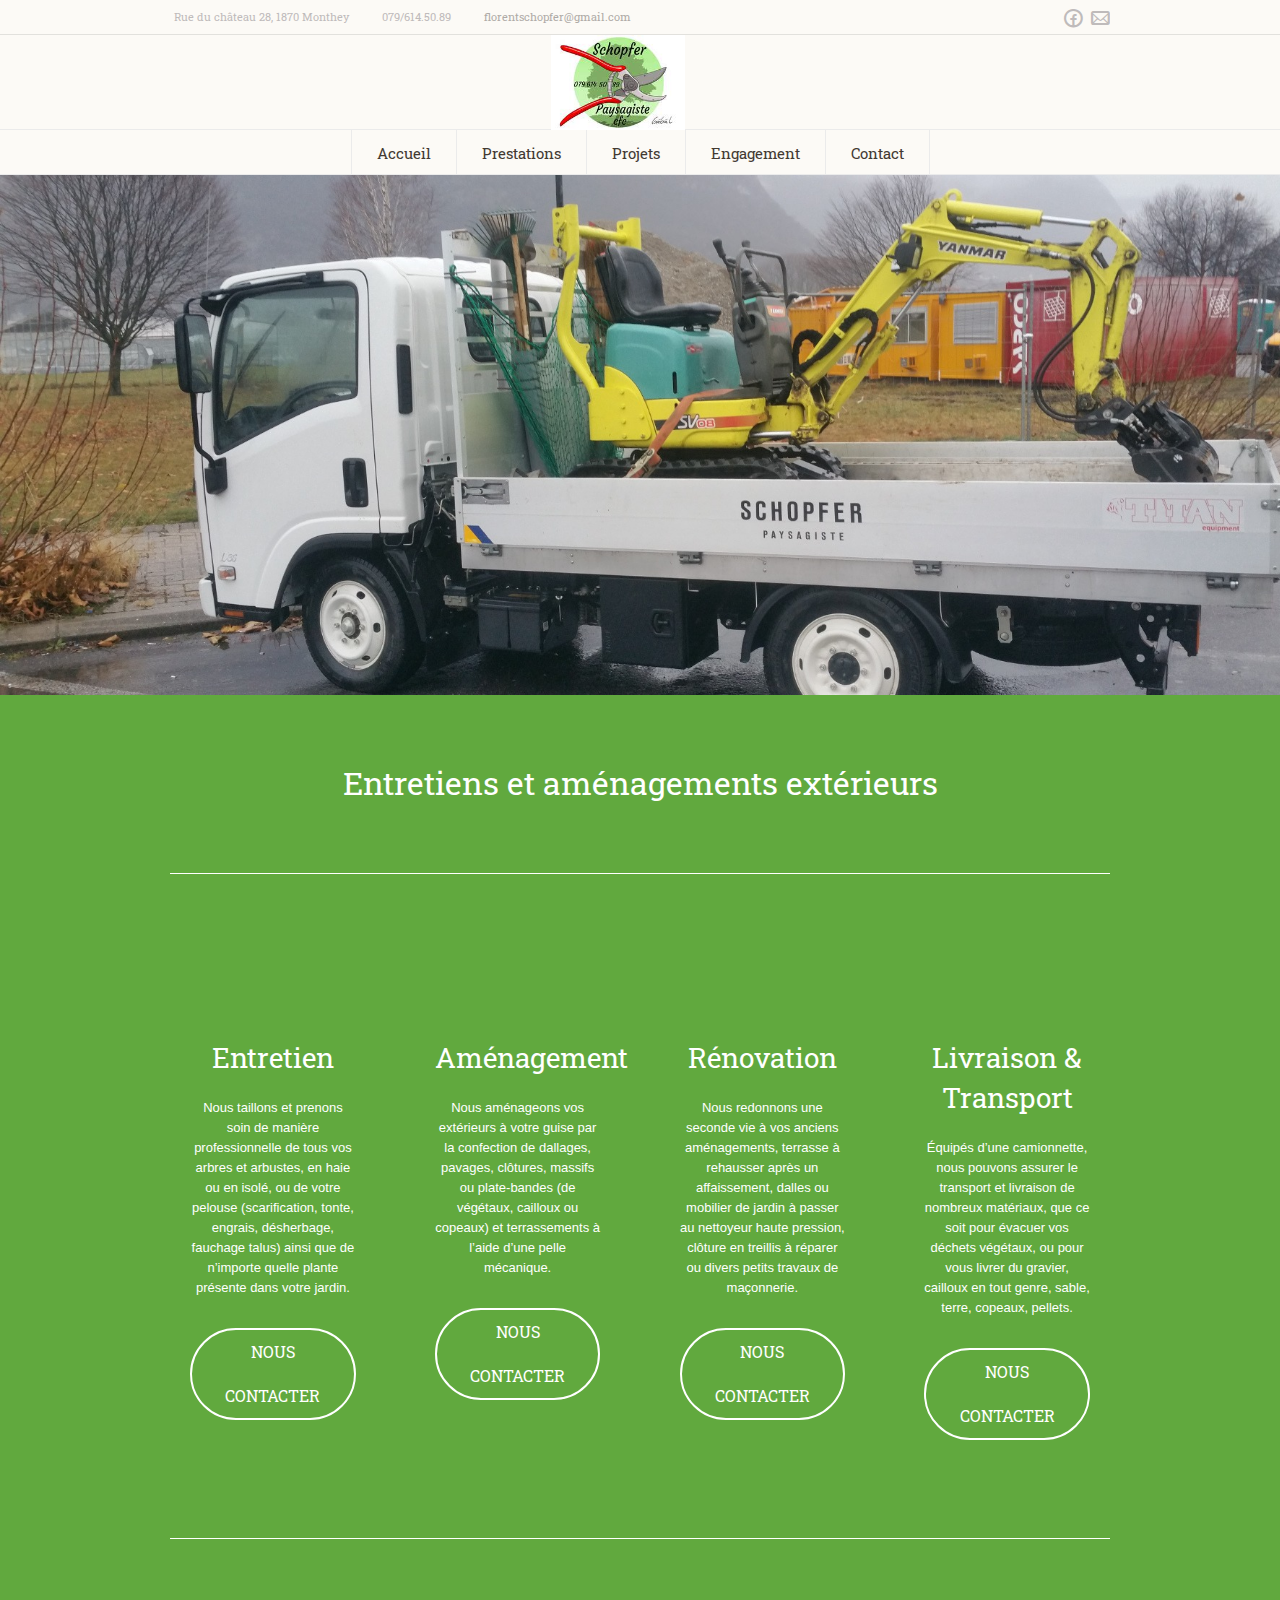
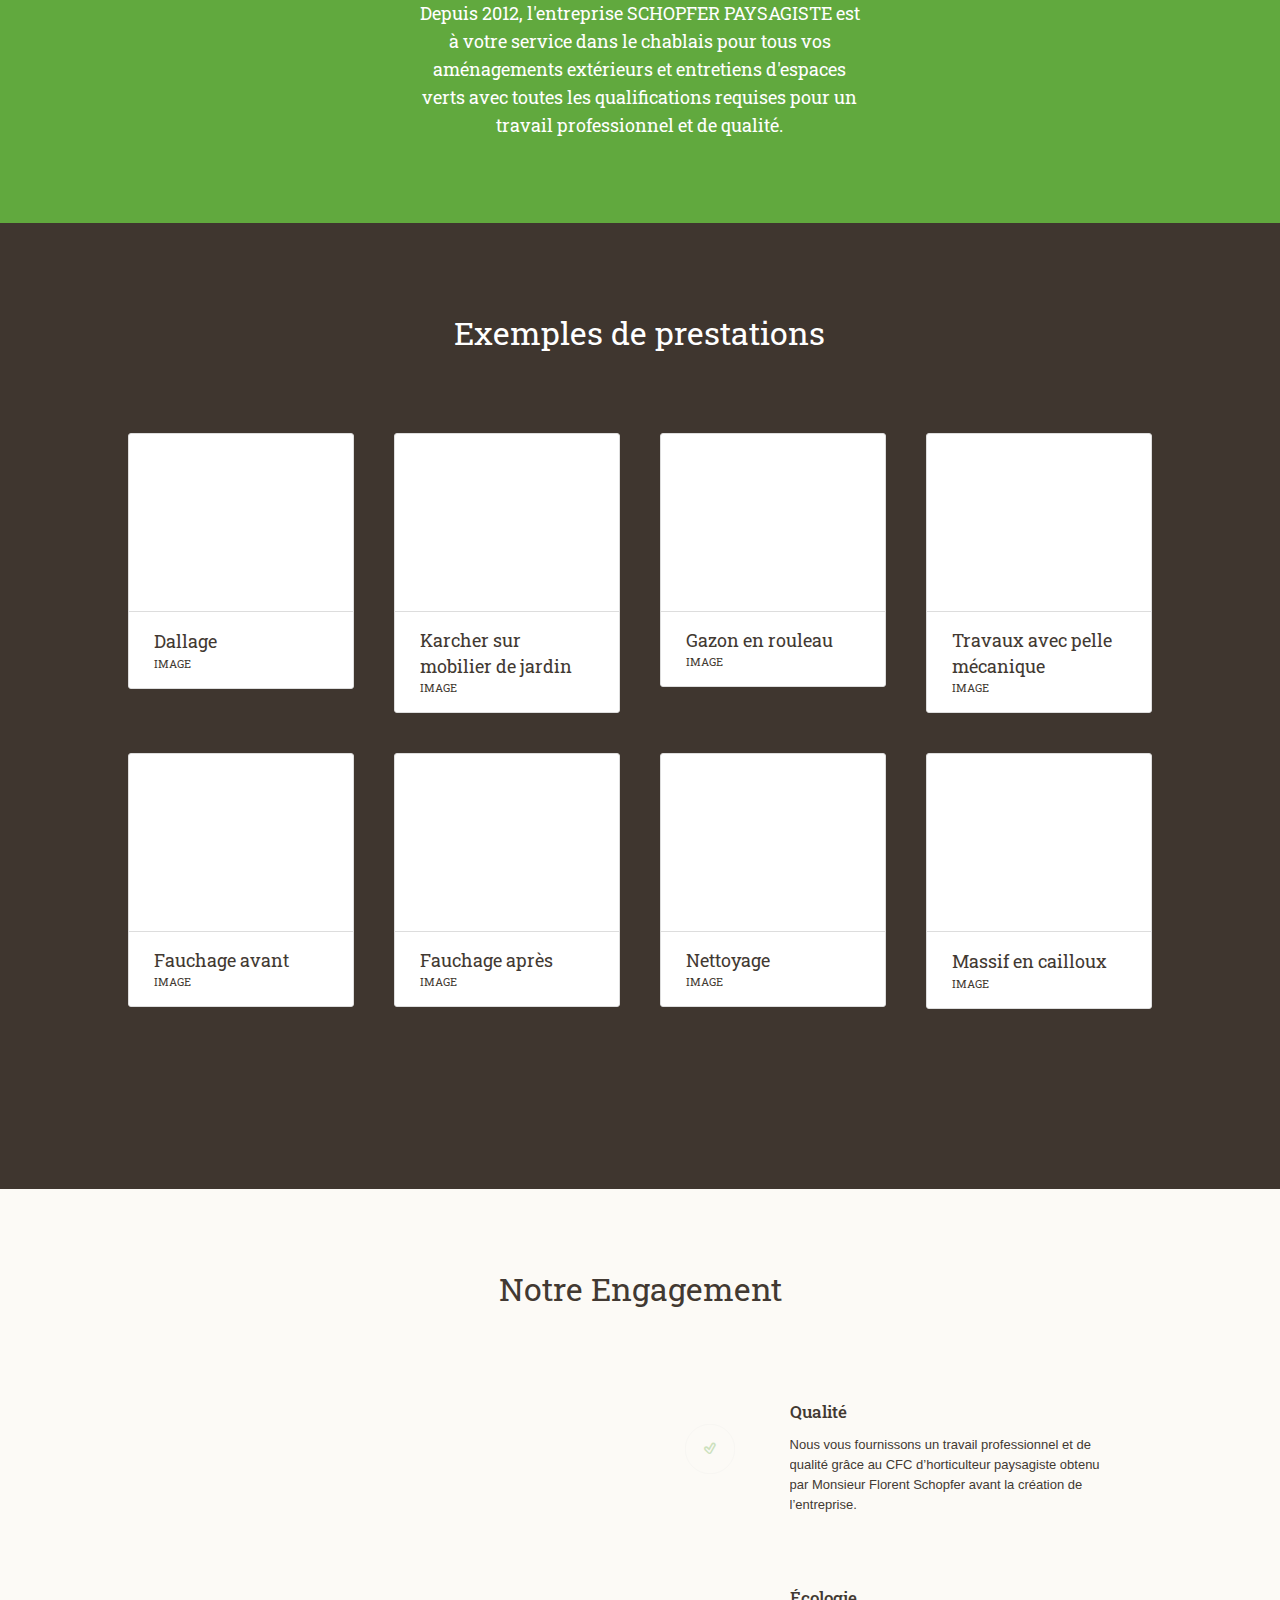
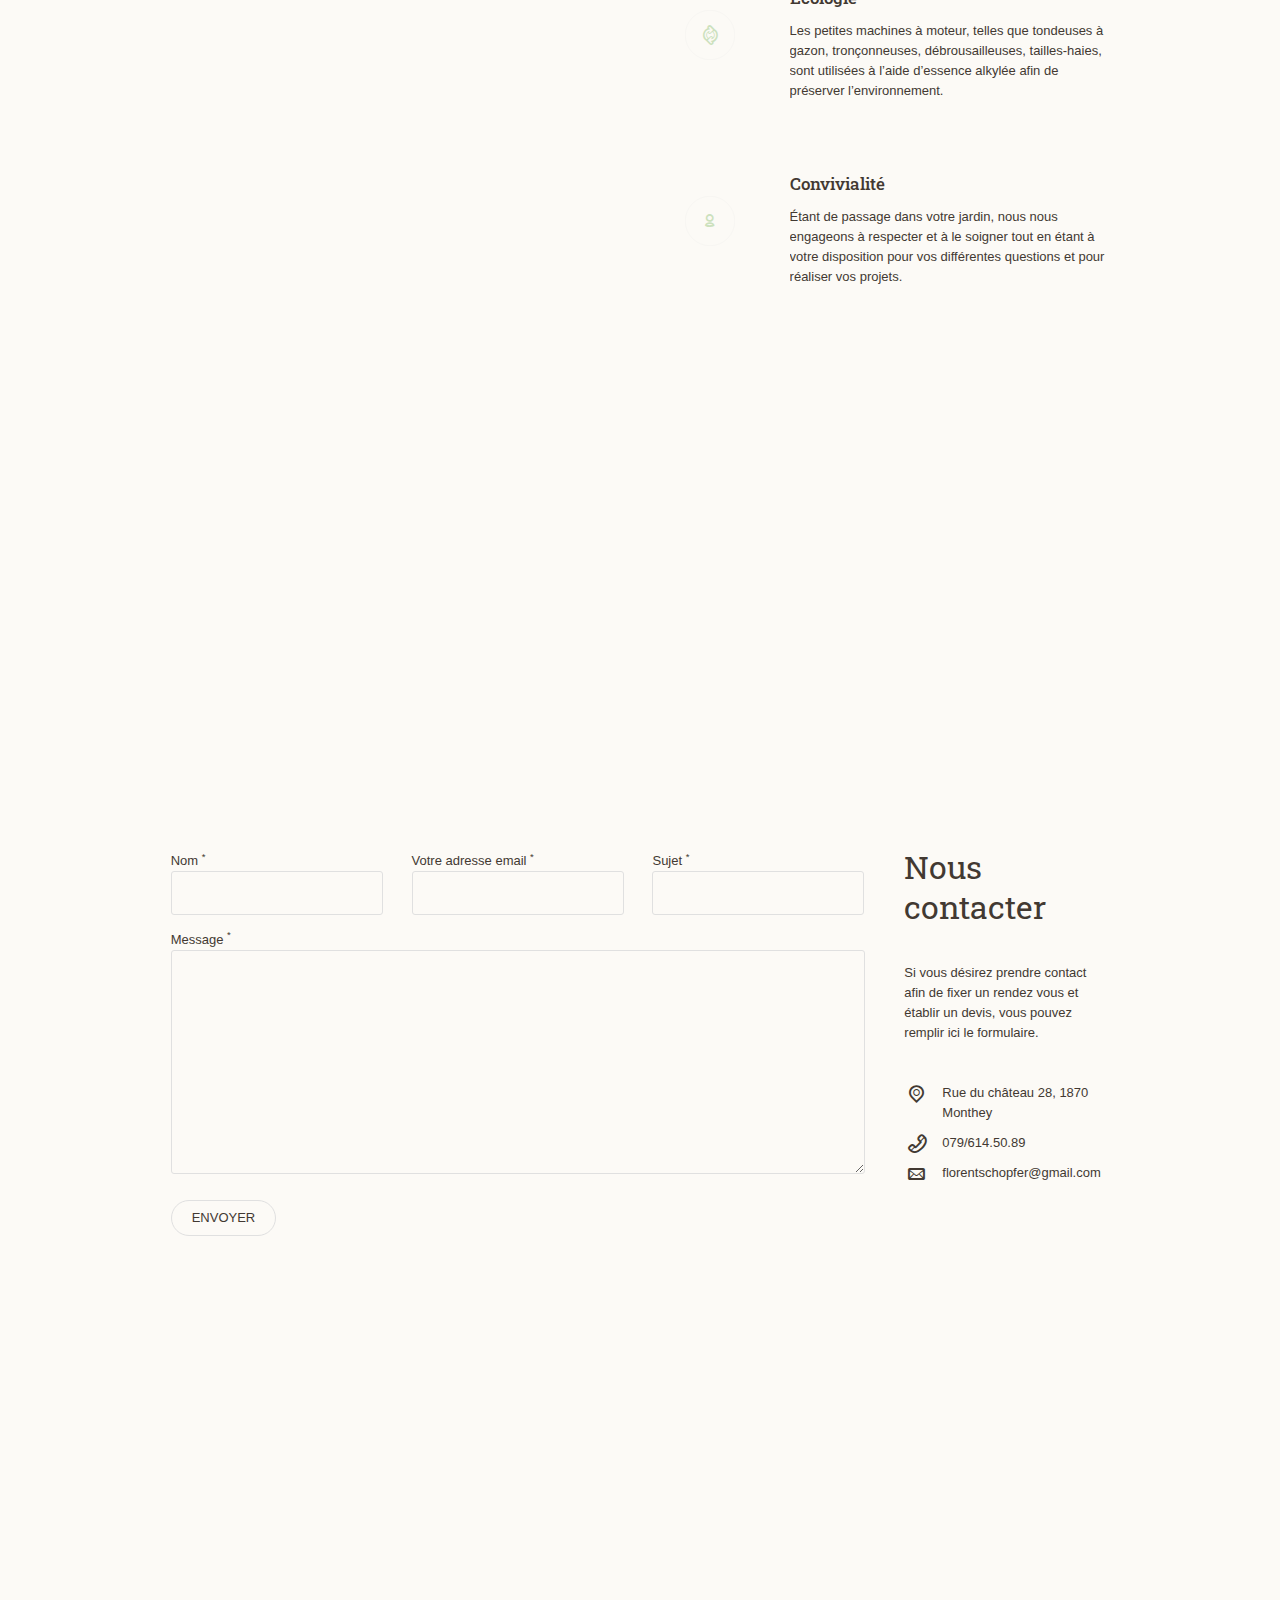
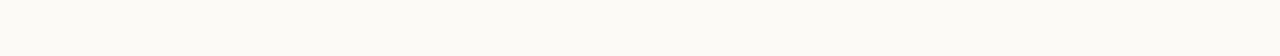
==== commit a8c2ca71: "Update logo" ====
--- a/index.html
+++ b/index.html
@@ -469,9 +469,9 @@
 					<div class="header_mid_outer">
 						<div class="header_mid_inner">
 							<div class="logo_wrap">
-								<a href="onepage-index.html" title="Eco Nature OnePage" class="logo">
-									<img src="img/logo2.png" alt="Eco Nature OnePage" />
-									<img class="logo_retina" src="img/logo-big2.png" alt="Schopfer Paysagiste" width="177" height="40" />
+								<a href="#" title="Schopfer Paysagiste" class="logo">
+									<img src="img/logo2.jpg" alt="Schopfer Paysagiste" />
+									<img class="logo_retina" src="img/logo-big2.jpg" alt="Schopfer Paysagiste" width="177" height="40" />
 								</a>
 							</div>
 						</div>
@@ -1049,9 +1049,9 @@
 		<footer id="footer" role="contentinfo" class="cmsms_color_scheme_footer cmsms_footer_default">
 			<div class="footer_bg">
 				<div class="footer_inner">
-					<a href="#" title="Eco Nature OnePage" class="logo">
-						<img src="img/logo3.png" alt="Schopfer Paysagiste" />
-						<img class="footer_logo_retina" src="img/logo-big3.png" alt="Eco Nature OnePage" width="177" height="40" />
+					<a href="#" title="Schopfer Paysagiste" class="logo">
+						<img src="img/logo3.jpg" alt="Schopfer Paysagiste" />
+						<img class="footer_logo_retina" src="img/logo-big3.jpg" alt="Schopfer Paysagiste" width="177" height="40" />
 					</a>
 					<div class="social_wrap">
 						<div class="social_wrap_inner">
@@ -1061,7 +1061,7 @@
 							</ul>
 						</div>
 					</div>
-					<span class="copyright">Florent Schopfer Paysagiste &copy; 2017 | Tous droits réservés</span>
+					<span class="copyright">Florent Schopfer Paysagiste &copy; 2021 | Tous droits réservés</span>
 				</div>
 			</div>
 		</footer>
@@ -1122,7 +1122,7 @@
 	<script type='text/javascript' src='js/jquery.tweet.min.js'></script>
 	<script type='text/javascript' src='js/jquery.isotope.min.js?ver=1.5.19'></script>
 	<script type='text/javascript' src='js/jquery.isotope.mode.js?ver=1.0.0'></script>
-	<script type='text/javascript' src='//maps.google.com/maps/api/js?sensor=false&#038;ver=1.0.0'></script>
+	<script type='text/javascript' src='//maps.google.com/maps/api/js?ver=1.0.0&key=AIzaSyCZRehS7hxytt2msfVG0dFDj61MZfpXXro'></script>
 	<script type='text/javascript' src='js/jquery.gMap.min.js'></script>
 	<script type='text/javascript' src='js/jquery.validationEngine.js'></script>
 	<script type='text/javascript'>
--- a/css/style.css
+++ b/css/style.css
@@ -685,6 +685,7 @@
   margin-left: 0;
   margin-right: 0;
 }
+/*
 .cmsms_img_rollover_wrap .cmsms_img_rollover .cmsms_image_link,
 .cmsms_img_rollover_wrap .cmsms_img_rollover .cmsms_open_link {
   left: -50px;
@@ -694,6 +695,7 @@
   right: -50px;
   left: 100%;
 }
+*/
 .cmsms_img_rollover_wrap .cmsms_img_rollover .cmsms_open_post_link {
   width: 100%;
   height: 100%;
@@ -708,7 +710,7 @@
   opacity: 1;
 }
 .cmsms_img_rollover_wrap:hover .cmsms_img_rollover .cmsms_image_link {
-  left: -55px;
+  /*left: -55px;*/
   right: 0;
   opacity: 1;
 }
